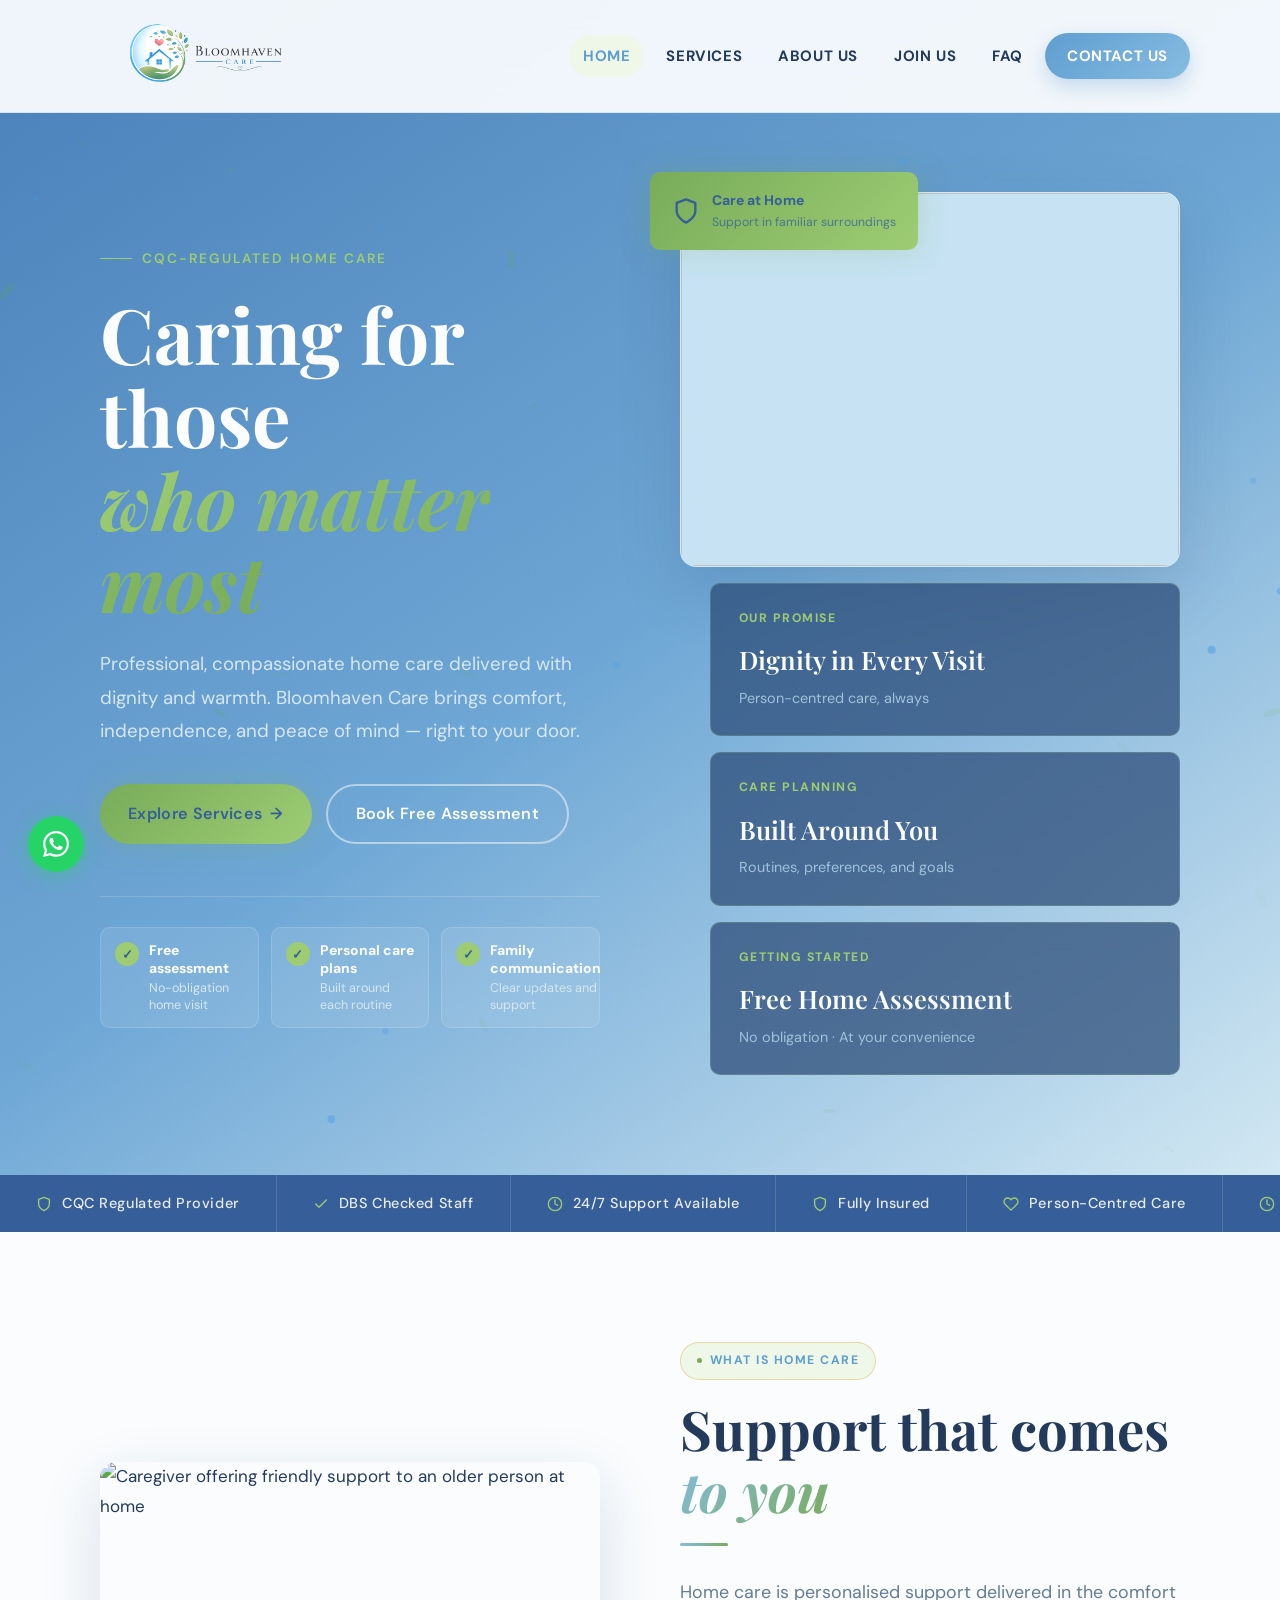
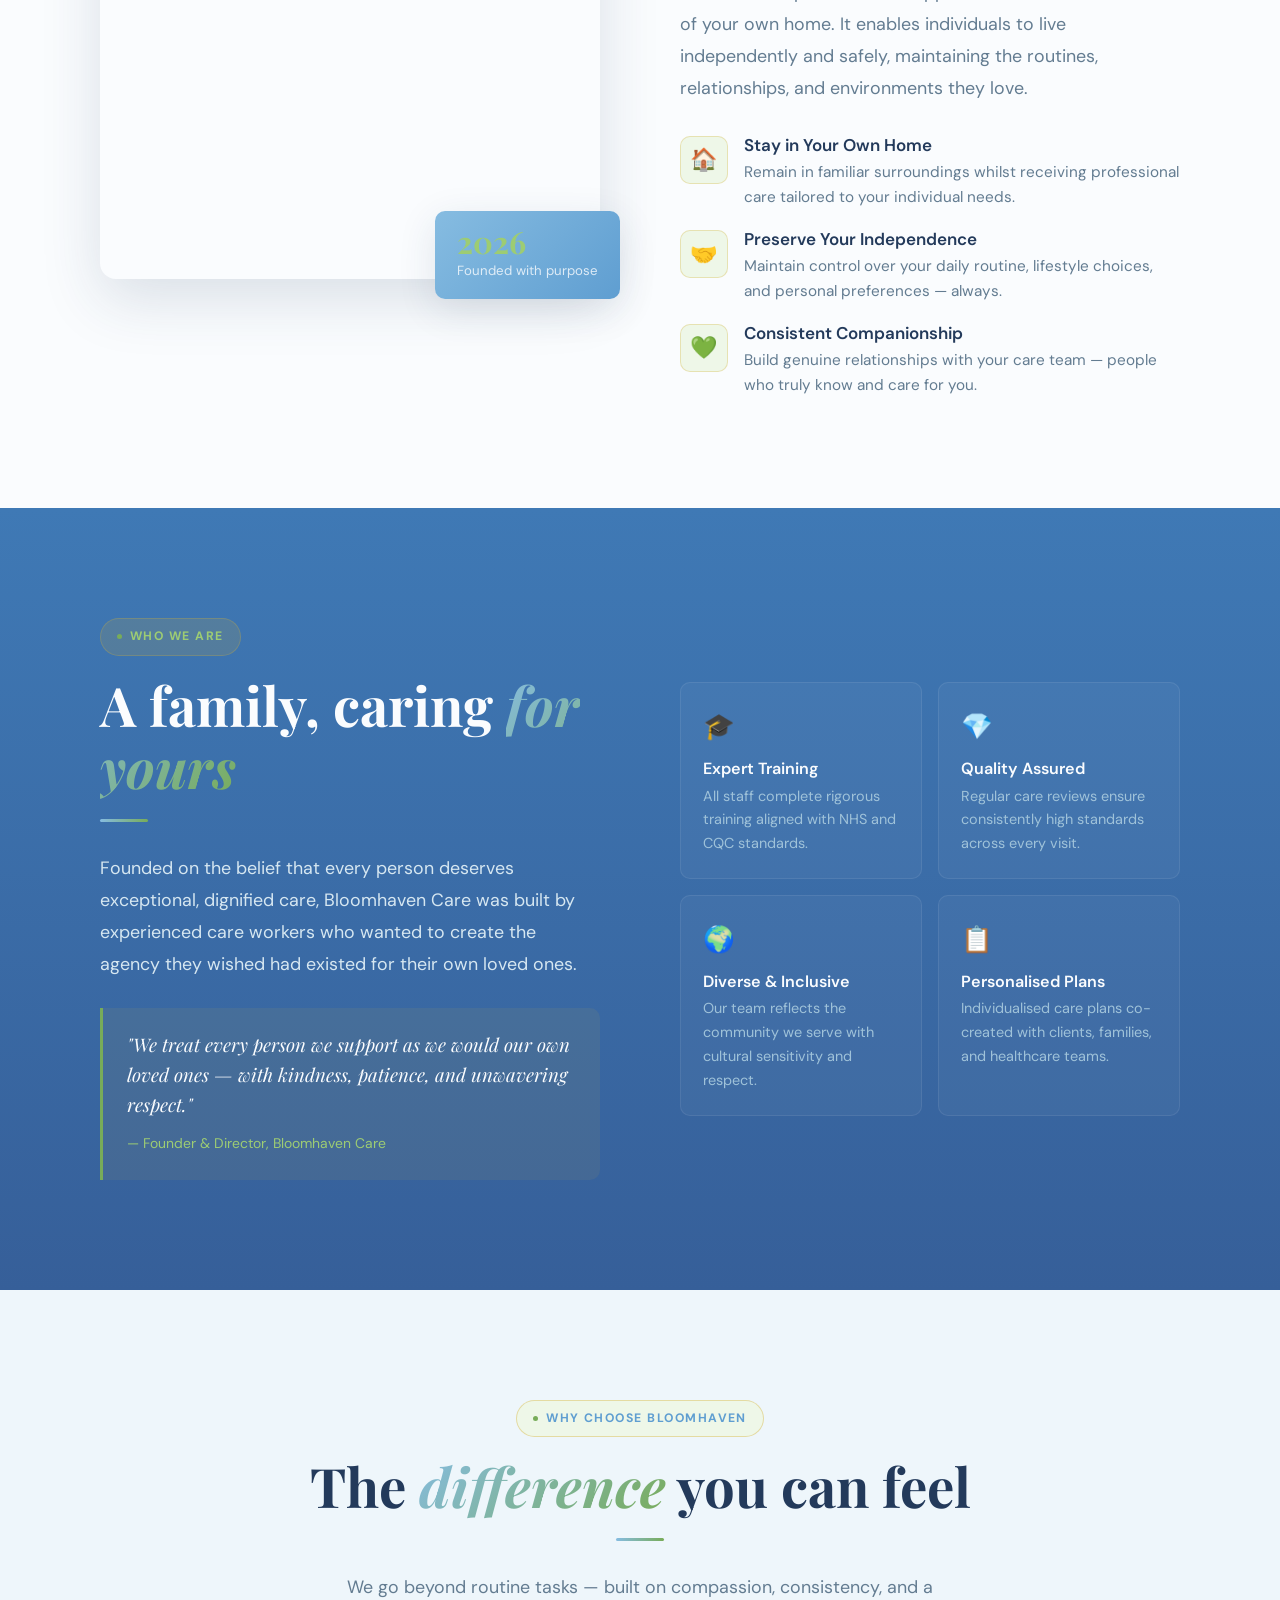
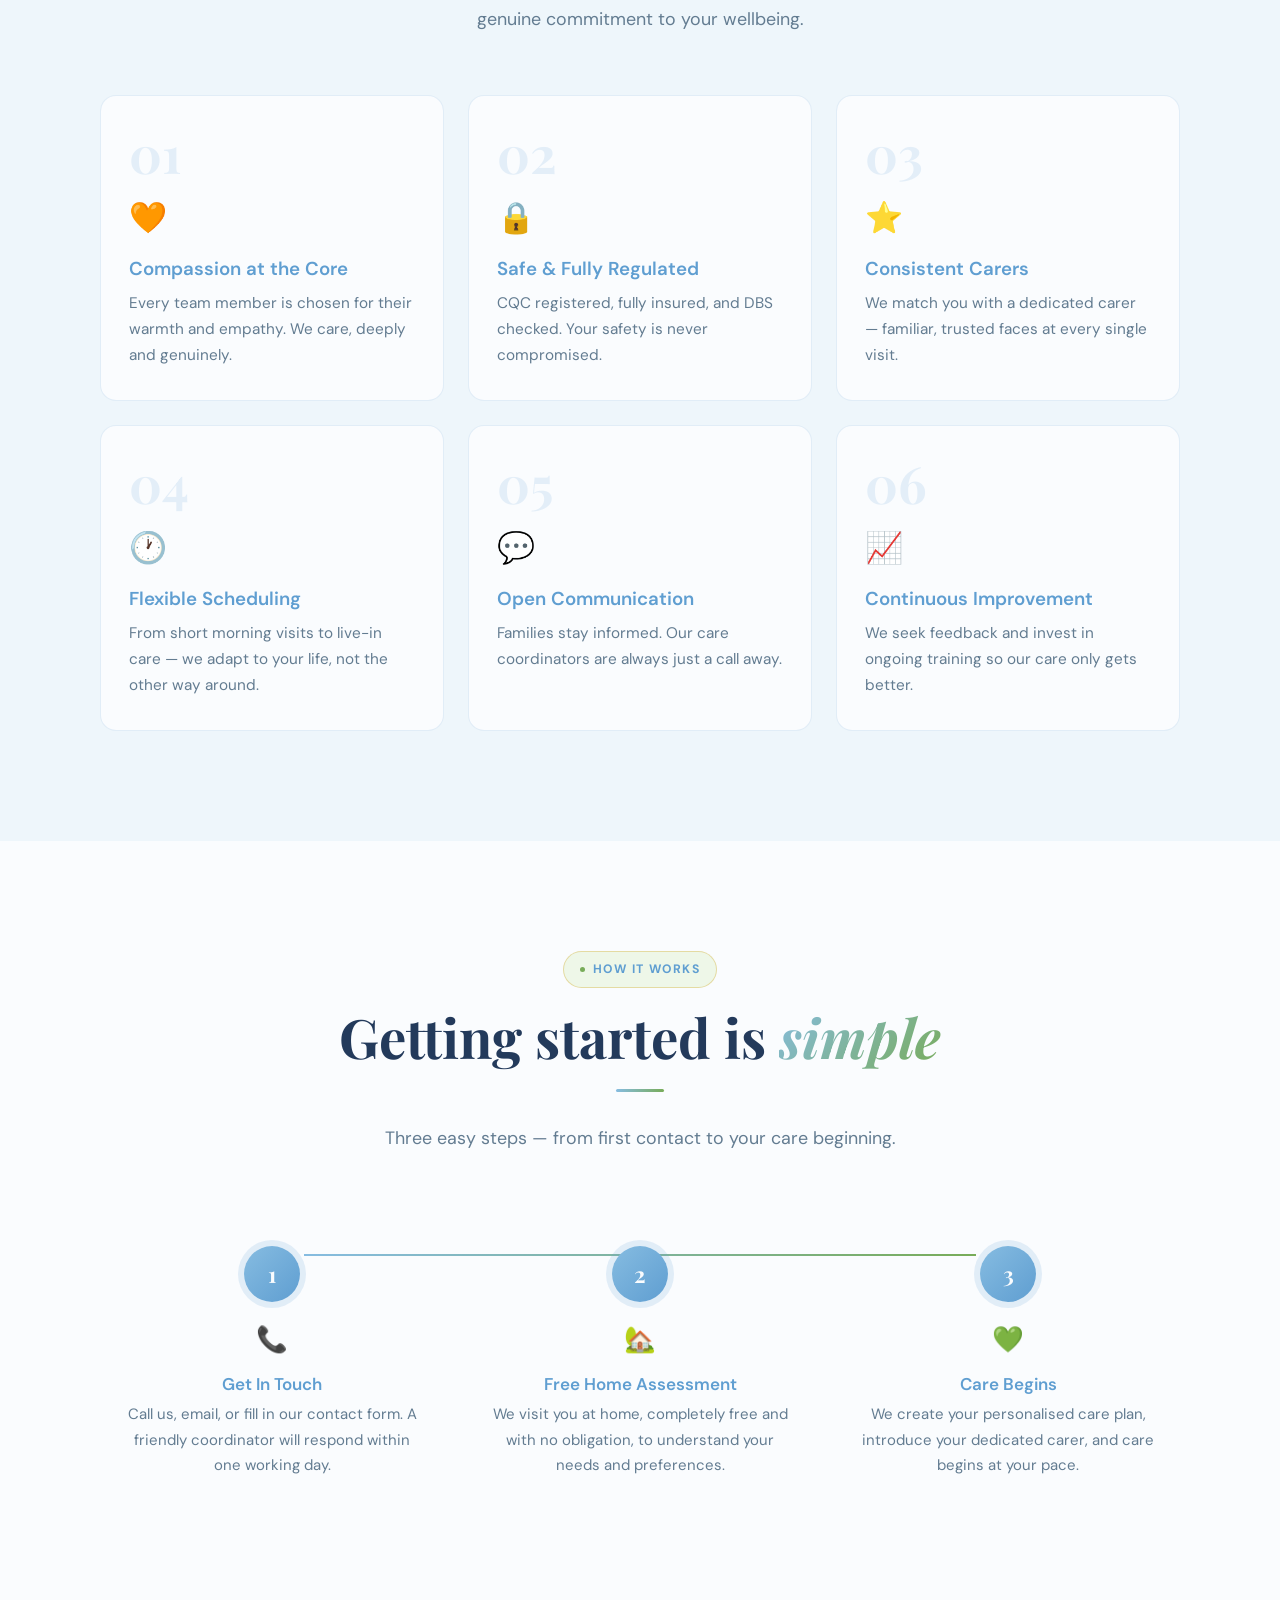
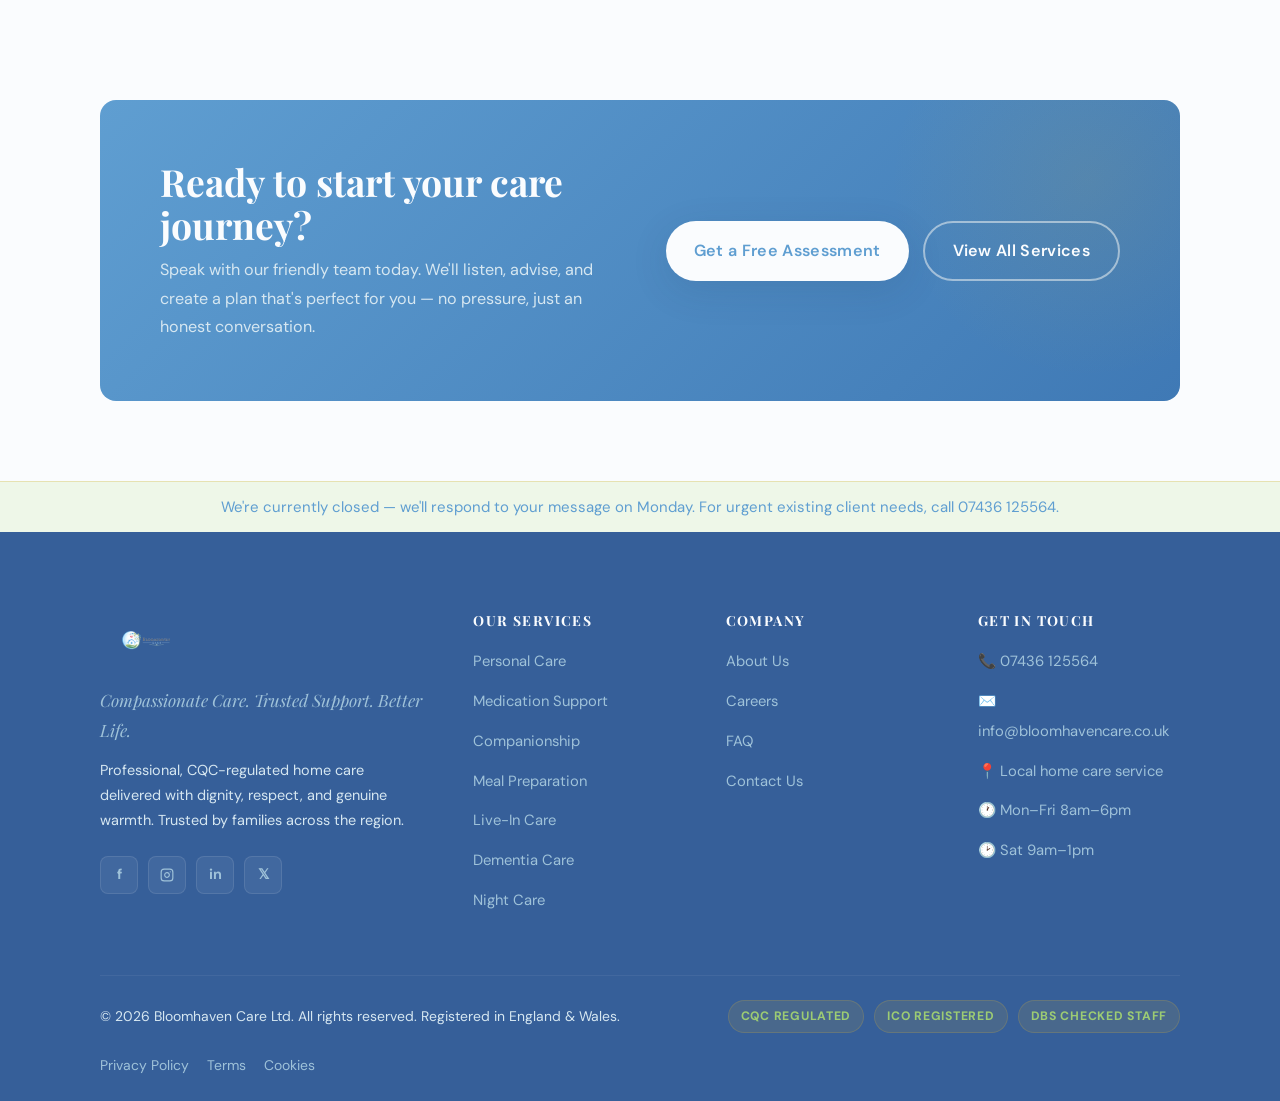
==== index.html @ 18dc8eac "update5" ====
<!DOCTYPE html>
<html lang="en">
<head>
  <meta charset="UTF-8">
  <meta name="viewport" content="width=device-width, initial-scale=1.0">
  <title>Bloomhaven Care | Compassionate Home Care Services</title>
  <meta name="description" content="Bloomhaven Care — CQC-regulated, compassionate home care delivered with dignity and warmth. Personal care, dementia care, live-in care & more. Free home assessment. Call 07436 125564.">
  <link rel="canonical" href="https://www.bloomhavencare.co.uk/">
  <meta property="og:type" content="website">
  <meta property="og:url" content="https://www.bloomhavencare.co.uk/">
  <meta property="og:title" content="Bloomhaven Care | Compassionate Home Care">
  <meta property="og:description" content="Professional, CQC-regulated home care delivered with dignity and genuine warmth. Free home assessment.">
  <meta property="og:image" content="https://www.bloomhavencare.co.uk/logo_1024.png">
  <meta name="twitter:card" content="summary_large_image">
  <meta name="twitter:title" content="Bloomhaven Care | Compassionate Home Care">
  <meta name="twitter:description" content="CQC-regulated home care. Personal care, dementia care, live-in care & more.">
  <link rel="icon" type="image/png" href="logo_512.png">
  <link rel="apple-touch-icon" href="logo_512.png">
  <link rel="preconnect" href="https://fonts.googleapis.com">
  <link rel="preconnect" href="https://fonts.gstatic.com" crossorigin>
  <link href="https://fonts.googleapis.com/css2?family=Playfair+Display:ital,wght@0,400;0,600;0,700;1,400;1,600&family=DM+Sans:opsz,wght@9..40,300;9..40,400;9..40,500;9..40,600&display=swap" rel="stylesheet">
  <link rel="stylesheet" href="styles.css">
  <script type="application/ld+json">
  {
    "@context": "https://schema.org",
    "@type": "LocalBusiness",
    "name": "Bloomhaven Care Ltd",
    "description": "CQC-regulated home care agency providing personal care, dementia care, live-in care, and companionship services.",
    "url": "https://www.bloomhavencare.co.uk",
    "logo": "https://www.bloomhavencare.co.uk/logo_transparent.png",
    "telephone": "+447436125564",
    "email": "info@bloomhavencare.co.uk",
    "address": {
      "@type": "PostalAddress",
      "addressCountry": "GB"
    },
    "openingHoursSpecification": [
      { "@type": "OpeningHoursSpecification", "dayOfWeek": ["Monday","Tuesday","Wednesday","Thursday","Friday"], "opens": "08:00", "closes": "18:00" },
      { "@type": "OpeningHoursSpecification", "dayOfWeek": "Saturday", "opens": "09:00", "closes": "13:00" }
    ]
  }
  </script>
</head>
<body class="home-page">
<a href="#main" class="skip-link">Skip to main content</a>
<div id="header-placeholder"></div>

<!-- ══════════════════════════════════════
     HERO
     ══════════════════════════════════════ -->
<section class="hero" id="main" aria-label="Welcome to Bloomhaven Care">
  <canvas id="particleCanvas" aria-hidden="true"></canvas>
  <div class="hero-orbs" aria-hidden="true">
    <div class="hero-orb hero-orb-1"></div>
    <div class="hero-orb hero-orb-2"></div>
    <div class="hero-orb hero-orb-3"></div>
  </div>
  <div class="container">
    <div class="hero-content">

      <div class="hero-text">
        <p class="hero-eyebrow">CQC-Regulated Home Care</p>
        <h1>Caring for those<br><em>who matter most</em></h1>
        <p class="hero-sub">Professional, compassionate home care delivered with dignity and warmth. Bloomhaven Care brings comfort, independence, and peace of mind — right to your door.</p>
        <div class="hero-actions">
          <a href="services.html" class="btn btn-gold btn-arrow">
            Explore Services <span class="arrow" aria-hidden="true">→</span>
          </a>
          <a href="contact.html" class="btn btn-outline-white">Book Free Assessment</a>
        </div>
        <div class="hero-assurances" aria-label="Care promises">
          <div class="assurance">
            <span class="assurance-icon" aria-hidden="true">✓</span>
            <div>
              <strong>Free assessment</strong>
              <span>No-obligation home visit</span>
            </div>
          </div>
          <div class="assurance">
            <span class="assurance-icon" aria-hidden="true">✓</span>
            <div>
              <strong>Personal care plans</strong>
              <span>Built around each routine</span>
            </div>
          </div>
          <div class="assurance">
            <span class="assurance-icon" aria-hidden="true">✓</span>
            <div>
              <strong>Family communication</strong>
              <span>Clear updates and support</span>
            </div>
          </div>
        </div>
      </div>

      <div class="hero-visual" aria-hidden="true">
        <div class="hero-photo-card">
          <img src="https://images.unsplash.com/photo-1773227060446-93239a553f1f?w=1200&auto=format&fit=crop&q=70" alt="">
        </div>
        <div class="hero-badge-float">
          <svg viewBox="0 0 24 24" fill="none" stroke="currentColor" stroke-width="2" stroke-linecap="round" stroke-linejoin="round"><path d="M12 22s8-4 8-10V5l-8-3-8 3v7c0 6 8 10 8 10z"/></svg>
          <div>
            <div class="badge-text">Care at Home</div>
            <div class="badge-sub">Support in familiar surroundings</div>
          </div>
        </div>
        <div class="hero-card">
          <div class="hero-card-label">Our Promise</div>
          <div class="hero-card-value">Dignity in Every Visit</div>
          <div class="hero-card-sub">Person-centred care, always</div>
        </div>
        <div class="hero-card">
          <div class="hero-card-label">Care Planning</div>
          <div class="hero-card-value">Built Around You</div>
          <div class="hero-card-sub">Routines, preferences, and goals</div>
        </div>
        <div class="hero-card">
          <div class="hero-card-label">Getting Started</div>
          <div class="hero-card-value">Free Home Assessment</div>
          <div class="hero-card-sub">No obligation · At your convenience</div>
        </div>
      </div>

    </div>
  </div>
</section>

<!-- ══════════════════════════════════════
     TRUST BAR
     ══════════════════════════════════════ -->
<div class="trust-bar" aria-label="Trust credentials">
  <div class="trust-scroll-wrap" aria-hidden="true">
    <div class="trust-inner">
      <div class="trust-item"><svg xmlns="http://www.w3.org/2000/svg" viewBox="0 0 24 24" fill="none" stroke="currentColor" stroke-width="2" stroke-linecap="round" stroke-linejoin="round"><path d="M12 22s8-4 8-10V5l-8-3-8 3v7c0 6 8 10 8 10z"/></svg> CQC Regulated Provider</div>
      <div class="trust-item"><svg xmlns="http://www.w3.org/2000/svg" viewBox="0 0 24 24" fill="none" stroke="currentColor" stroke-width="2" stroke-linecap="round" stroke-linejoin="round"><polyline points="20 6 9 17 4 12"/></svg> DBS Checked Staff</div>
      <div class="trust-item"><svg xmlns="http://www.w3.org/2000/svg" viewBox="0 0 24 24" fill="none" stroke="currentColor" stroke-width="2" stroke-linecap="round" stroke-linejoin="round"><circle cx="12" cy="12" r="10"/><polyline points="12 6 12 12 16 14"/></svg> 24/7 Support Available</div>
      <div class="trust-item"><svg xmlns="http://www.w3.org/2000/svg" viewBox="0 0 24 24" fill="none" stroke="currentColor" stroke-width="2" stroke-linecap="round" stroke-linejoin="round"><path d="M12 22s8-4 8-10V5l-8-3-8 3v7c0 6 8 10 8 10z"/></svg> Fully Insured</div>
      <div class="trust-item"><svg xmlns="http://www.w3.org/2000/svg" viewBox="0 0 24 24" fill="none" stroke="currentColor" stroke-width="2" stroke-linecap="round" stroke-linejoin="round"><path d="M20.84 4.61a5.5 5.5 0 0 0-7.78 0L12 5.67l-1.06-1.06a5.5 5.5 0 0 0-7.78 7.78l1.06 1.06L12 21.23l7.78-7.78 1.06-1.06a5.5 5.5 0 0 0 0-7.78z"/></svg> Person-Centred Care</div>
      <div class="trust-item"><svg xmlns="http://www.w3.org/2000/svg" viewBox="0 0 24 24" fill="none" stroke="currentColor" stroke-width="2" stroke-linecap="round" stroke-linejoin="round"><circle cx="12" cy="12" r="10"/><polyline points="12 6 12 12 16 14"/></svg> Free Home Assessment</div>
    </div>
    <!-- Duplicate for seamless scroll -->
    <div class="trust-inner" aria-hidden="true">
      <div class="trust-item"><svg xmlns="http://www.w3.org/2000/svg" viewBox="0 0 24 24" fill="none" stroke="currentColor" stroke-width="2" stroke-linecap="round" stroke-linejoin="round"><path d="M12 22s8-4 8-10V5l-8-3-8 3v7c0 6 8 10 8 10z"/></svg> CQC Regulated Provider</div>
      <div class="trust-item"><svg xmlns="http://www.w3.org/2000/svg" viewBox="0 0 24 24" fill="none" stroke="currentColor" stroke-width="2" stroke-linecap="round" stroke-linejoin="round"><polyline points="20 6 9 17 4 12"/></svg> DBS Checked Staff</div>
      <div class="trust-item"><svg xmlns="http://www.w3.org/2000/svg" viewBox="0 0 24 24" fill="none" stroke="currentColor" stroke-width="2" stroke-linecap="round" stroke-linejoin="round"><circle cx="12" cy="12" r="10"/><polyline points="12 6 12 12 16 14"/></svg> 24/7 Support Available</div>
      <div class="trust-item"><svg xmlns="http://www.w3.org/2000/svg" viewBox="0 0 24 24" fill="none" stroke="currentColor" stroke-width="2" stroke-linecap="round" stroke-linejoin="round"><path d="M12 22s8-4 8-10V5l-8-3-8 3v7c0 6 8 10 8 10z"/></svg> Fully Insured</div>
      <div class="trust-item"><svg xmlns="http://www.w3.org/2000/svg" viewBox="0 0 24 24" fill="none" stroke="currentColor" stroke-width="2" stroke-linecap="round" stroke-linejoin="round"><path d="M20.84 4.61a5.5 5.5 0 0 0-7.78 0L12 5.67l-1.06-1.06a5.5 5.5 0 0 0-7.78 7.78l1.06 1.06L12 21.23l7.78-7.78 1.06-1.06a5.5 5.5 0 0 0 0-7.78z"/></svg> Person-Centred Care</div>
      <div class="trust-item"><svg xmlns="http://www.w3.org/2000/svg" viewBox="0 0 24 24" fill="none" stroke="currentColor" stroke-width="2" stroke-linecap="round" stroke-linejoin="round"><circle cx="12" cy="12" r="10"/><polyline points="12 6 12 12 16 14"/></svg> Free Home Assessment</div>
    </div>
  </div>
</div>

<!-- ══════════════════════════════════════
     WHAT IS HOME CARE
     ══════════════════════════════════════ -->
<section class="section">
  <div class="container">
    <div class="what-grid">
      <div class="what-art care-photo-card reveal">
        <img src="https://images.unsplash.com/photo-1707286380312-ad352aa56cde?w=1200&auto=format&fit=crop&q=70" alt="Caregiver offering friendly support to an older person at home" loading="lazy">
        <svg viewBox="0 0 500 420" xmlns="http://www.w3.org/2000/svg" role="img" aria-label="Illustration of compassionate home care">
          <defs>
            <linearGradient id="artGrad1" x1="0" y1="0" x2="1" y2="1">
              <stop offset="0%" stop-color="#F4F9FF"/>
              <stop offset="100%" stop-color="#E8F2FB"/>
            </linearGradient>
            <linearGradient id="artGrad2" x1="0" y1="0" x2="1" y2="1">
              <stop offset="0%" stop-color="#2C82CC"/>
              <stop offset="100%" stop-color="#4A9EE5"/>
            </linearGradient>
          </defs>
          <rect width="500" height="420" rx="24" fill="url(#artGrad1)"/>
          <!-- House -->
          <path d="M100 250 L250 120 L400 250 Z" fill="#2C82CC" opacity=".9"/>
          <rect x="130" y="250" width="240" height="140" rx="4" fill="#4A9EE5" opacity=".85"/>
          <!-- Door -->
          <rect x="215" y="310" width="70" height="80" rx="6" fill="#1E3060"/>
          <circle cx="275" cy="352" r="4" fill="#5EA832"/>
          <!-- Windows -->
          <rect x="148" y="275" width="55" height="45" rx="6" fill="#F4F9FF" opacity=".8"/>
          <rect x="297" y="275" width="55" height="45" rx="6" fill="#F4F9FF" opacity=".8"/>
          <line x1="175" y1="275" x2="175" y2="320" stroke="#6BBCF5" stroke-width="1.5" opacity=".5"/>
          <line x1="148" y1="297" x2="203" y2="297" stroke="#6BBCF5" stroke-width="1.5" opacity=".5"/>
          <line x1="324" y1="275" x2="324" y2="320" stroke="#6BBCF5" stroke-width="1.5" opacity=".5"/>
          <line x1="297" y1="297" x2="352" y2="297" stroke="#6BBCF5" stroke-width="1.5" opacity=".5"/>
          <!-- Heart -->
          <path d="M250 200 C250 200 220 180 220 160 C220 148 232 140 250 155 C268 140 280 148 280 160 C280 180 250 200 250 200Z" fill="#E8698A" opacity=".9"/>
          <!-- Leaves -->
          <ellipse cx="90" cy="330" rx="28" ry="50" fill="#6EAD3A" opacity=".6" transform="rotate(-20,90,330)"/>
          <ellipse cx="410" cy="340" rx="24" ry="44" fill="#6EAD3A" opacity=".6" transform="rotate(20,410,340)"/>
          <ellipse cx="70" cy="360" rx="20" ry="36" fill="#5EA832" opacity=".5" transform="rotate(-35,70,360)"/>
          <!-- Blue dots -->
          <circle cx="430" cy="160" r="6" fill="#6BBCF5" opacity=".7"/>
          <circle cx="60" cy="190" r="4" fill="#6BBCF5" opacity=".5"/>
          <circle cx="440" cy="280" r="3" fill="#5EA832" opacity=".6"/>
        </svg>
        <div class="what-art-badge">
          <div class="num">2026</div>
          <div class="lbl">Founded with purpose</div>
        </div>
      </div>

      <div class="reveal">
        <div class="badge">What Is Home Care</div>
        <h2 class="section-title">Support that comes <em>to you</em></h2>
        <div class="divider"></div>
        <p class="section-sub">Home care is personalised support delivered in the comfort of your own home. It enables individuals to live independently and safely, maintaining the routines, relationships, and environments they love.</p>
        <div class="what-points">
          <div class="what-point">
            <div class="what-pt-icon" aria-hidden="true">🏠</div>
            <div class="what-pt-text">
              <h4>Stay in Your Own Home</h4>
              <p>Remain in familiar surroundings whilst receiving professional care tailored to your individual needs.</p>
            </div>
          </div>
          <div class="what-point">
            <div class="what-pt-icon" aria-hidden="true">🤝</div>
            <div class="what-pt-text">
              <h4>Preserve Your Independence</h4>
              <p>Maintain control over your daily routine, lifestyle choices, and personal preferences — always.</p>
            </div>
          </div>
          <div class="what-point">
            <div class="what-pt-icon" aria-hidden="true">💚</div>
            <div class="what-pt-text">
              <h4>Consistent Companionship</h4>
              <p>Build genuine relationships with your care team — people who truly know and care for you.</p>
            </div>
          </div>
        </div>
      </div>
    </div>
  </div>
</section>

<!-- ══════════════════════════════════════
     WHO WE ARE
     ══════════════════════════════════════ -->
<section class="section section-dark">
  <div class="container">
    <div class="who-inner">
      <div class="who-text reveal">
        <div class="badge">Who We Are</div>
        <h2 class="section-title">A family, caring <em>for yours</em></h2>
        <div class="divider"></div>
        <p class="section-sub">Founded on the belief that every person deserves exceptional, dignified care, Bloomhaven Care was built by experienced care workers who wanted to create the agency they wished had existed for their own loved ones.</p>
        <div class="who-quote">
          <p>"We treat every person we support as we would our own loved ones — with kindness, patience, and unwavering respect."</p>
          <cite>— Founder & Director, Bloomhaven Care</cite>
        </div>
      </div>
      <div class="who-cards reveal">
        <div class="who-card">
          <div class="who-card-icon" aria-hidden="true">🎓</div>
          <h4>Expert Training</h4>
          <p>All staff complete rigorous training aligned with NHS and CQC standards.</p>
        </div>
        <div class="who-card">
          <div class="who-card-icon" aria-hidden="true">💎</div>
          <h4>Quality Assured</h4>
          <p>Regular care reviews ensure consistently high standards across every visit.</p>
        </div>
        <div class="who-card">
          <div class="who-card-icon" aria-hidden="true">🌍</div>
          <h4>Diverse & Inclusive</h4>
          <p>Our team reflects the community we serve with cultural sensitivity and respect.</p>
        </div>
        <div class="who-card">
          <div class="who-card-icon" aria-hidden="true">📋</div>
          <h4>Personalised Plans</h4>
          <p>Individualised care plans co-created with clients, families, and healthcare teams.</p>
        </div>
      </div>
    </div>
  </div>
</section>

<!-- ══════════════════════════════════════
     WHY CHOOSE BLOOMHAVEN
     ══════════════════════════════════════ -->
<section class="section section-alt">
  <div class="container">
    <div style="text-align:center;" class="reveal">
      <div class="badge">Why Choose Bloomhaven</div>
      <h2 class="section-title">The <em>difference</em> you can feel</h2>
      <div class="divider center"></div>
      <p class="section-sub" style="margin:0 auto;">We go beyond routine tasks — built on compassion, consistency, and a genuine commitment to your wellbeing.</p>
    </div>
    <div class="why-grid">
      <div class="why-card reveal"><div class="why-num" aria-hidden="true">01</div><div class="why-icon" aria-hidden="true">🧡</div><h3>Compassion at the Core</h3><p>Every team member is chosen for their warmth and empathy. We care, deeply and genuinely.</p></div>
      <div class="why-card reveal"><div class="why-num" aria-hidden="true">02</div><div class="why-icon" aria-hidden="true">🔒</div><h3>Safe & Fully Regulated</h3><p>CQC registered, fully insured, and DBS checked. Your safety is never compromised.</p></div>
      <div class="why-card reveal"><div class="why-num" aria-hidden="true">03</div><div class="why-icon" aria-hidden="true">⭐</div><h3>Consistent Carers</h3><p>We match you with a dedicated carer — familiar, trusted faces at every single visit.</p></div>
      <div class="why-card reveal"><div class="why-num" aria-hidden="true">04</div><div class="why-icon" aria-hidden="true">🕐</div><h3>Flexible Scheduling</h3><p>From short morning visits to live-in care — we adapt to your life, not the other way around.</p></div>
      <div class="why-card reveal"><div class="why-num" aria-hidden="true">05</div><div class="why-icon" aria-hidden="true">💬</div><h3>Open Communication</h3><p>Families stay informed. Our care coordinators are always just a call away.</p></div>
      <div class="why-card reveal"><div class="why-num" aria-hidden="true">06</div><div class="why-icon" aria-hidden="true">📈</div><h3>Continuous Improvement</h3><p>We seek feedback and invest in ongoing training so our care only gets better.</p></div>
    </div>
  </div>
</section>

<!-- ══════════════════════════════════════
     HOW IT WORKS
     ══════════════════════════════════════ -->
<section class="section">
  <div class="container">
    <div style="text-align:center;" class="reveal">
      <div class="badge">How It Works</div>
      <h2 class="section-title">Getting started is <em>simple</em></h2>
      <div class="divider center"></div>
      <p class="section-sub" style="margin:0 auto;">Three easy steps — from first contact to your care beginning.</p>
    </div>
    <div class="steps-grid" style="margin-top:60px;">
      <div class="step-card reveal">
        <div class="step-num">1</div>
        <div class="step-icon" aria-hidden="true">📞</div>
        <h3>Get In Touch</h3>
        <p>Call us, email, or fill in our contact form. A friendly coordinator will respond within one working day.</p>
      </div>
      <div class="step-card reveal">
        <div class="step-num">2</div>
        <div class="step-icon" aria-hidden="true">🏡</div>
        <h3>Free Home Assessment</h3>
        <p>We visit you at home, completely free and with no obligation, to understand your needs and preferences.</p>
      </div>
      <div class="step-card reveal">
        <div class="step-num">3</div>
        <div class="step-icon" aria-hidden="true">💚</div>
        <h3>Care Begins</h3>
        <p>We create your personalised care plan, introduce your dedicated carer, and care begins at your pace.</p>
      </div>
    </div>
  </div>
</section>

<!-- ══════════════════════════════════════
     CTA BANNER
     ══════════════════════════════════════ -->
<div class="container">
  <div class="cta-box reveal">
    <div class="cta-text">
      <h2>Ready to start your care journey?</h2>
      <p>Speak with our friendly team today. We'll listen, advise, and create a plan that's perfect for you — no pressure, just an honest conversation.</p>
    </div>
    <div class="cta-actions">
      <a href="contact.html" class="btn btn-white">Get a Free Assessment</a>
      <a href="services.html" class="btn btn-outline-white">View All Services</a>
    </div>
  </div>
</div>

<!-- Opening hours notice (shown by JS if closed) -->
<div id="hoursNotice" style="display:none;background:var(--gold-pale);color:var(--forest);text-align:center;padding:12px 20px;font-size:.88rem;border-top:1px solid rgba(212,175,55,0.3);"></div>

<div id="footer-placeholder"></div>

<script>const CURRENT_PAGE = 'home';</script>
<script src="nav.js" defer></script>
<script src="main.js" defer></script>
<script defer>
  document.addEventListener('DOMContentLoaded', () => {
    initParticles('particleCanvas');
    initCounters();
  });
</script>
</body>
</html>
---- styles.css ----
/*
╔══════════════════════════════════════════════════════════════════╗
║           BLOOMHAVEN CARE — Warm Futurism Design System          ║
╠══════════════════════════════════════════════════════════════════╣
║  [TOKENS]      — CSS custom properties                           ║
║  [RESET]       — Browser resets                                  ║
║  [BASE]        — Body, scrollbar, global                         ║
║  [TYPOGRAPHY]  — Fonts, headings, badges, dividers               ║
║  [BUTTONS]     — All button variants                             ║
║  [HEADER]      — Logo-centric hero header & collapse             ║
║  [MOBILE-MENU] — Full-screen overlay menu                        ║
║  [HERO]        — Hero section & particles                        ║
║  [TRUST]       — Trust bar                                       ║
║  [SECTIONS]    — General section layouts                         ║
║  [CARDS]       — Glassmorphism & feature cards                   ║
║  [SERVICES]    — Service grid, filter, modal                     ║
║  [ABOUT]       — Timeline, values                                ║
║  [TEAM]        — Team cards                                      ║
║  [RECRUIT]     — Skills, apply form                              ║
║  [FAQ]         — Search + accordion                              ║
║  [GALLERY]     — SVG illustration gallery                        ║
║  [CONTACT]     — Contact layout & form                           ║
║  [CTA]         — CTA banners                                     ║
║  [FOOTER]      — Footer                                          ║
║  [UTILITIES]   — Helpers, scroll progress, floating btns         ║
║  [ANIMATIONS]  — Keyframes & scroll reveals                      ║
║  [RESPONSIVE]  — Mobile & tablet                                 ║
╚══════════════════════════════════════════════════════════════════╝
*/

/* ════════════════════════════════════════════════════════
   [TOKENS] — Design Tokens
   ════════════════════════════════════════════════════════ */
:root {
  /* ── PALETTE — matched to Bloomhaven Care logo ── */

  /* Soft Bloomhaven blue — calm, clean and care-led */
  --forest:        #5F9ED1;
  --forest-deep:   #3F79B5;
  --forest-mid:    #86BCE1;
  --forest-light:  #C6E2F3;

  /* Page backgrounds — warm white with a quiet blue tint */
  --cream:         #FAFCFE;
  --cream-dark:    #EEF6FB;

  /* Sage CTA / accent buttons */
  --gold:          #78AC59;
  --gold-light:    #9DCC73;
  --gold-pale:     #EEF7E8;

  /* Soft navy for strong sections */
  --canopy:        #365F99;
  --canopy-mid:    #4D78AF;

  /* Rose — heart accent */
  --rose:          #E8698A;
  --rose-light:    #FDEEF3;

  /* Text */
  --ink:           #233A5B;
  --ink-mid:       #3F5D7F;
  --moss:          #637C91;
  --mist:          #9FC2D9;
  --fog:           #D6E7F1;

  /* Glass */
  --glass-bg:      rgba(250,252,254,0.88);
  --glass-border:  rgba(95,158,209,0.22);
  --glass-dark-bg: rgba(42,74,118,0.72);
  --glass-dark-border: rgba(164,206,123,0.22);

  /* Shadows */
  --shadow-sm:     0 2px 14px rgba(35,58,91,0.08);
  --shadow-md:     0 10px 38px rgba(35,58,91,0.12);
  --shadow-lg:     0 22px 64px rgba(35,58,91,0.16);
  --shadow-gold:   0 0 30px rgba(123,175,92,0.26);

  /* Layout */
  --nav-h:         112px;
  --nav-h-collapsed: 78px;
  --radius:        16px;
  --radius-sm:     10px;
  --radius-xs:     8px;
  --section-gap:   110px;
  --container:     1200px;

  /* Transitions */
  --ease:          cubic-bezier(0.25, 0.46, 0.45, 0.94);
  --ease-bounce:   cubic-bezier(0.34, 1.56, 0.64, 1);
}

/* ════════════════════════════════════════════════════════
   [RESET]
   ════════════════════════════════════════════════════════ */
*, *::before, *::after { box-sizing: border-box; margin: 0; padding: 0; }
img, svg { display: block; max-width: 100%; }
a { text-decoration: none; color: inherit; }
ul, ol { list-style: none; }
button { cursor: pointer; border: none; background: none; font: inherit; }
input, textarea, select { font: inherit; }

/* ════════════════════════════════════════════════════════
   [BASE]
   ════════════════════════════════════════════════════════ */
html { scroll-behavior: smooth; font-size: 17px; }

body {
  font-family: 'DM Sans', sans-serif;
  background: var(--cream);
  color: var(--ink);
  overflow-x: hidden;
  line-height: 1.75;
  -webkit-font-smoothing: antialiased;
}

::-webkit-scrollbar { width: 4px; }
::-webkit-scrollbar-track { background: var(--cream-dark); }
::-webkit-scrollbar-thumb { background: var(--forest-mid); border-radius: 4px; }

/* Skip to content link */
.skip-link {
  position: fixed; top: -100px; left: 20px; z-index: 9999;
  background: var(--forest); color: var(--cream);
  padding: 10px 20px; border-radius: var(--radius-xs);
  font-weight: 600; transition: top .2s;
}
.skip-link:focus { top: 20px; }

/* Scroll progress bar */
#scrollProgress {
  position: fixed; top: 0; left: 0; width: 0%; height: 3px;
  background: linear-gradient(90deg, var(--forest-mid), var(--gold));
  z-index: 9999; transition: width .1s linear; pointer-events: none;
}

/* ════════════════════════════════════════════════════════
   [TYPOGRAPHY]
   ════════════════════════════════════════════════════════ */
h1, h2, h3, h4 {
  font-family: 'Playfair Display', serif;
  line-height: 1.15;
  color: var(--ink);
}

.section-title {
  font-size: clamp(2rem, 5vw, 3.2rem);
  font-weight: 700;
  margin-bottom: 16px;
}

.section-title em {
  font-style: italic;
  background: linear-gradient(135deg, var(--forest-mid), var(--gold));
  -webkit-background-clip: text;
  -webkit-text-fill-color: transparent;
  background-clip: text;
}

.section-sub {
  font-size: 1.05rem;
  color: var(--moss);
  line-height: 1.8;
  max-width: 640px;
}

.badge {
  display: inline-flex;
  align-items: center;
  gap: 8px;
  background: var(--gold-pale);
  color: var(--forest);
  font-size: .72rem;
  font-weight: 700;
  letter-spacing: .12em;
  text-transform: uppercase;
  padding: 7px 16px;
  border-radius: 100px;
  margin-bottom: 18px;
  border: 1px solid rgba(212,175,55,0.4);
}
.badge::before {
  content: '';
  width: 5px; height: 5px;
  background: var(--gold);
  border-radius: 50%;
  flex-shrink: 0;
}

.divider {
  width: 48px; height: 3px;
  background: linear-gradient(90deg, var(--forest-mid), var(--gold));
  border-radius: 3px;
  margin: 20px 0 30px;
}
.divider.center { margin: 20px auto 30px; }

/* ════════════════════════════════════════════════════════
   [BUTTONS]
   ════════════════════════════════════════════════════════ */
.btn {
  display: inline-flex;
  align-items: center;
  gap: 8px;
  padding: 14px 28px;
  border-radius: 100px;
  font-size: .95rem;
  font-weight: 600;
  letter-spacing: .02em;
  transition: all .3s var(--ease);
  white-space: nowrap;
  position: relative;
  overflow: hidden;
}
.btn::after {
  content: '';
  position: absolute;
  inset: 0;
  background: rgba(255,255,255,0.15);
  transform: translateX(-110%) skewX(-15deg);
  transition: transform .5s var(--ease);
}
.btn:hover::after { transform: translateX(110%) skewX(-15deg); }

.btn-primary {
  background: linear-gradient(135deg, var(--forest-mid), var(--forest));
  color: var(--cream);
  box-shadow: 0 4px 20px rgba(63,121,181,0.28);
}
.btn-primary:hover {
  transform: translateY(-2px);
  box-shadow: 0 8px 30px rgba(63,121,181,0.36);
}

.btn-gold {
  background: linear-gradient(135deg, var(--gold), var(--gold-light));
  color: var(--canopy);
  box-shadow: var(--shadow-gold);
}
.btn-gold:hover {
  transform: translateY(-2px);
  box-shadow: 0 8px 30px rgba(212,175,55,0.5);
}

.btn-outline {
  background: transparent;
  color: var(--forest);
  border: 2px solid var(--forest-mid);
}
.btn-outline:hover {
  background: var(--forest);
  color: var(--cream);
  transform: translateY(-2px);
}

.btn-white {
  background: var(--cream);
  color: var(--forest);
  box-shadow: var(--shadow-md);
}
.btn-white:hover {
  background: var(--gold-pale);
  transform: translateY(-2px);
}

.btn-outline-white {
  background: transparent;
  color: var(--cream);
  border: 2px solid rgba(252,251,247,0.5);
}
.btn-outline-white:hover {
  background: rgba(252,251,247,0.15);
  border-color: var(--cream);
  transform: translateY(-2px);
}

.btn-arrow::after { content: none; }
.btn-arrow .arrow { transition: transform .3s; }
.btn-arrow:hover .arrow { transform: translateX(4px); }

/* ════════════════════════════════════════════════════════
   [LAYOUT]
   ════════════════════════════════════════════════════════ */
.container {
  max-width: var(--container);
  margin: 0 auto;
  padding: 0 clamp(20px, 5vw, 60px);
}

.section { padding: var(--section-gap) 0; }
.section-alt { background: var(--cream-dark); }
.section-dark {
  background: linear-gradient(180deg, var(--forest-deep) 0%, var(--canopy) 100%);
  color: var(--cream);
}
.section-dark h2, .section-dark h3, .section-dark h4 { color: var(--cream); }
.section-dark .section-sub { color: var(--fog); }
.section-dark .badge {
  background: rgba(212,175,55,0.15);
  color: var(--gold-light);
  border-color: rgba(212,175,55,0.25);
}

/* Reveal animation */
.reveal {
  opacity: 0;
  transform: translateY(30px);
  transition: opacity .7s var(--ease), transform .7s var(--ease);
}
.reveal.visible { opacity: 1; transform: translateY(0); }

/* ════════════════════════════════════════════════════════
   [HEADER] — Fixed logo, right aligned menu
   ════════════════════════════════════════════════════════ */
#siteHeader {
  position: fixed;
  top: 0; left: 0; right: 0;
  z-index: 1000;
  transition: all .4s var(--ease);
  padding: 0;
  overflow: visible;
  background: rgba(250,252,254,0.94);
  backdrop-filter: blur(18px);
  -webkit-backdrop-filter: blur(18px);
  border-bottom: 1px solid rgba(95,158,209,0.18);
}

.header-inner {
  display: flex;
  align-items: center;
  justify-content: space-between;
  gap: 28px;
  max-width: var(--container);
  margin: 0 auto;
  padding: 0 clamp(16px,4vw,50px);
  height: var(--nav-h);
  transition: height .4s var(--ease);
  overflow: visible;
}

/* Keep the header consistent while at the top */
#siteHeader.at-top { box-shadow: none; }

#siteHeader.scrolled {
  box-shadow: var(--shadow-md);
}
#siteHeader.scrolled .header-inner { height: var(--nav-h-collapsed); }

.nav-right {
  display: flex;
  align-items: center;
  justify-content: flex-end;
  gap: 8px;
  flex: 1;
  margin-left: auto;
}

.nav-right a {
  font-size: .88rem;
  font-weight: 700;
  color: var(--ink);
  padding: 8px 14px;
  border-radius: 100px;
  transition: all .25s;
  letter-spacing: .04em;
  text-transform: uppercase;
  position: relative;
}

.nav-right a:hover,
.nav-right a.active {
  background: var(--gold-pale);
  color: var(--forest);
}

.nav-cta {
  background: linear-gradient(135deg, var(--forest), var(--forest-mid)) !important;
  color: #fff !important;
  font-weight: 700 !important;
  padding: 10px 22px !important;
  box-shadow: 0 8px 20px rgba(63,121,181,0.24);
}
.nav-cta:hover {
  transform: translateY(-2px);
  box-shadow: 0 12px 28px rgba(63,121,181,0.32) !important;
}

/* Logo */
.nav-logo-wrap {
  position: relative;
  transform: none;
  z-index: 2;
  display: flex;
  align-items: center;
  justify-content: center;
  padding: 0;
  width: 220px;
  height: 86px;
  overflow: hidden;
  background: transparent;
  border-radius: var(--radius-xs);
  flex: 0 0 auto;
  transition: width .4s var(--ease), height .4s var(--ease);
}
.nav-logo-wrap img {
  height: 100%;
  width: 100%;
  max-width: none;
  object-fit: contain;
  transform: scale(1.72);
  transition: transform .4s var(--ease);
}
#siteHeader.scrolled .nav-logo-wrap { width: 178px; height: 62px; }
#siteHeader.scrolled .nav-logo-wrap img { height: 100%; }

/* Hamburger */
.hamburger {
  display: none;
  flex-direction: column;
  gap: 5px;
  width: 40px; height: 40px;
  align-items: center;
  justify-content: center;
  border-radius: 50%;
  transition: background .3s;
  flex-shrink: 0;
}
.hamburger:hover { background: var(--gold-pale); }
.hamburger span {
  display: block;
  width: 22px; height: 2px;
  background: var(--ink);
  border-radius: 2px;
  transition: all .3s var(--ease);
}
.hamburger.open span:nth-child(1) { transform: translateY(7px) rotate(45deg); }
.hamburger.open span:nth-child(2) { opacity: 0; transform: scaleX(0); }
.hamburger.open span:nth-child(3) { transform: translateY(-7px) rotate(-45deg); }

/* ════════════════════════════════════════════════════════
   [MOBILE-MENU] — Full-screen overlay
   ════════════════════════════════════════════════════════ */
#mobileMenu {
  position: fixed;
  inset: 0;
  background: linear-gradient(180deg, var(--canopy) 0%, var(--forest-deep) 100%);
  z-index: 999;
  display: flex;
  flex-direction: column;
  align-items: center;
  justify-content: flex-start;
  gap: 4px;
  overflow-y: auto;
  padding: 118px 20px 32px;
  opacity: 0;
  pointer-events: none;
  transition: opacity .35s var(--ease);
}
#mobileMenu.open { opacity: 1; pointer-events: all; }

.mobile-menu-logo {
  display: none;
}

#mobileMenu a {
  font-family: 'Playfair Display', serif;
  font-size: clamp(1.35rem, 5.4vw, 1.9rem);
  color: var(--cream);
  line-height: 1.1;
  padding: 9px 32px;
  border-radius: var(--radius-sm);
  transition: all .25s;
  letter-spacing: .02em;
  text-align: center;
}
#mobileMenu a:hover, #mobileMenu a.active {
  background: rgba(212,175,55,0.15);
  color: var(--gold-light);
}
#mobileMenu .mobile-cta {
  margin-top: 8px;
  background: linear-gradient(135deg, var(--gold), var(--gold-light));
  color: var(--canopy) !important;
  font-family: 'DM Sans', sans-serif !important;
  font-size: .95rem !important;
  font-weight: 700;
  padding: 12px 32px !important;
}

/* ════════════════════════════════════════════════════════
   [HERO] — Full-width hero with particles
   ════════════════════════════════════════════════════════ */
.hero {
  position: relative;
  min-height: 100svh;
  display: flex;
  align-items: center;
  overflow: hidden;
  background:
    linear-gradient(145deg, rgba(63,121,181,.95) 0%, rgba(95,158,209,.9) 52%, rgba(198,226,243,.72) 100%),
    linear-gradient(90deg, rgba(248,252,255,.12), rgba(120,172,89,.08));
  padding-top: var(--nav-h);
}

#particleCanvas {
  position: absolute;
  inset: 0;
  width: 100%; height: 100%;
  pointer-events: none;
}

.hero-orbs {
  display: none;
}
.hero-orb {
  position: absolute;
  border-radius: 50%;
  filter: blur(80px);
  opacity: .08;
}
.hero-orb-1 {
  width: 600px; height: 600px;
  background: var(--forest-mid);
  top: -100px; right: -100px;
  animation: driftOrb 20s ease-in-out infinite;
}
.hero-orb-2 {
  width: 400px; height: 400px;
  background: var(--gold);
  bottom: 0; left: 10%;
  animation: driftOrb 25s ease-in-out infinite reverse;
}
.hero-orb-3 {
  width: 300px; height: 300px;
  background: var(--forest-light);
  top: 40%; left: 30%;
  animation: driftOrb 18s ease-in-out infinite 5s;
}

.hero-content {
  position: relative;
  z-index: 2;
  width: 100%;
  padding: 80px 0 100px;
  display: grid;
  grid-template-columns: 1fr 1fr;
  gap: 80px;
  align-items: center;
}

.hero-text { color: var(--cream); }

.hero-eyebrow {
  display: inline-flex;
  align-items: center;
  gap: 10px;
  font-size: .8rem;
  font-weight: 600;
  letter-spacing: .15em;
  text-transform: uppercase;
  color: var(--gold-light);
  margin-bottom: 22px;
}
.hero-eyebrow::before {
  content: '';
  width: 32px; height: 1px;
  background: var(--gold-light);
}

.hero-text h1 {
  font-family: 'Playfair Display', serif;
  font-size: clamp(2.8rem, 6vw, 4.5rem);
  font-weight: 700;
  line-height: 1.08;
  color: var(--cream);
  margin-bottom: 24px;
}
.hero-text h1 em {
  font-style: italic;
  background: linear-gradient(135deg, var(--gold-light), var(--gold));
  -webkit-background-clip: text;
  -webkit-text-fill-color: transparent;
  background-clip: text;
}

.hero-sub {
  font-size: 1.1rem;
  color: var(--fog);
  line-height: 1.8;
  max-width: 500px;
  margin-bottom: 36px;
}

.hero-actions {
  display: flex;
  gap: 14px;
  flex-wrap: wrap;
  margin-bottom: 52px;
}

.hero-assurances {
  display: grid;
  grid-template-columns: repeat(3, minmax(0, 1fr));
  gap: 12px;
  padding-top: 30px;
  border-top: 1px solid rgba(252,251,247,0.16);
}
.assurance {
  display: flex;
  align-items: flex-start;
  gap: 10px;
  min-height: 86px;
  padding: 14px 14px 13px;
  background: rgba(255,255,255,0.09);
  border: 1px solid rgba(255,255,255,0.14);
  border-radius: var(--radius-sm);
  color: var(--cream);
}
.assurance-icon {
  width: 24px;
  height: 24px;
  border-radius: 50%;
  display: inline-flex;
  align-items: center;
  justify-content: center;
  background: var(--gold-light);
  color: var(--canopy);
  font-weight: 800;
  font-size: .78rem;
  flex: 0 0 auto;
}
.assurance strong {
  display: block;
  font-size: .82rem;
  font-weight: 800;
  line-height: 1.25;
}
.assurance span:not(.assurance-icon) {
  display: block;
  color: var(--fog);
  font-size: .74rem;
  line-height: 1.35;
  margin-top: 3px;
}

/* Hero right: visual cards */
.hero-visual {
  position: relative;
  display: flex;
  flex-direction: column;
  gap: 16px;
  align-items: flex-end;
}

.hero-photo-card {
  position: relative;
  width: min(520px, 100%);
  aspect-ratio: 4 / 3;
  border-radius: var(--radius);
  overflow: hidden;
  border: 1px solid rgba(255,255,255,0.24);
  box-shadow: var(--shadow-lg);
  background: var(--forest-light);
}
.hero-photo-card img {
  width: 100%;
  height: 100%;
  object-fit: cover;
  filter: saturate(1.04) contrast(1.02);
  transition: transform .7s var(--ease), filter .7s var(--ease);
}
.hero-photo-card:hover img { transform: scale(1.05); filter: saturate(1.08) contrast(1.04); }

.hero-card {
  background: var(--glass-dark-bg);
  backdrop-filter: blur(20px);
  border: 1px solid var(--glass-dark-border);
  border-radius: var(--radius-sm);
  padding: 24px 28px;
  color: var(--cream);
  width: min(470px, 100%);
  transition: transform .4s var(--ease), box-shadow .4s;
}
.hero-card:hover { transform: translateY(-6px); box-shadow: var(--shadow-gold); }

.hero-card-label {
  font-size: .72rem;
  font-weight: 700;
  letter-spacing: .12em;
  text-transform: uppercase;
  color: var(--gold-light);
  margin-bottom: 8px;
}
.hero-card-value {
  font-family: 'Playfair Display', serif;
  font-size: 1.5rem;
  font-weight: 600;
  margin-bottom: 4px;
}
.hero-card-sub { font-size: .85rem; color: var(--mist); }

.hero-badge-float {
  position: absolute;
  top: -20px; left: -30px;
  background: linear-gradient(135deg, var(--gold), var(--gold-light));
  color: var(--canopy);
  border-radius: var(--radius-sm);
  padding: 16px 22px;
  display: flex;
  align-items: center;
  gap: 12px;
  box-shadow: var(--shadow-gold);
  animation: floatBadge 4s ease-in-out infinite;
  z-index: 2;
}
.hero-badge-float svg { width: 28px; height: 28px; flex-shrink: 0; }
.hero-badge-float .badge-text { font-size: .82rem; font-weight: 700; }
.hero-badge-float .badge-sub { font-size: .72rem; opacity: .75; }

/* ════════════════════════════════════════════════════════
   [TRUST BAR]
   ════════════════════════════════════════════════════════ */
.trust-bar {
  background: var(--canopy);
  padding: 0;
  overflow: hidden;
}
.trust-scroll-wrap {
  display: flex;
  animation: marquee 30s linear infinite;
  gap: 0;
}
.trust-scroll-wrap:hover { animation-play-state: paused; }
.trust-inner {
  display: flex;
  gap: 0;
  flex-shrink: 0;
}
.trust-item {
  display: flex;
  align-items: center;
  gap: 10px;
  color: rgba(252,251,247,0.9);
  font-size: .85rem;
  font-weight: 500;
  letter-spacing: .04em;
  padding: 16px 36px;
  border-right: 1px solid rgba(252,251,247,0.15);
  white-space: nowrap;
}
.trust-item svg { color: var(--gold-light); width: 16px; height: 16px; flex-shrink: 0; }

/* ════════════════════════════════════════════════════════
   [WHAT IS HOME CARE] — Two-column with SVG art
   ════════════════════════════════════════════════════════ */
.what-grid {
  display: grid;
  grid-template-columns: 1fr 1fr;
  gap: 80px;
  align-items: center;
}
.what-art {
  position: relative;
}
.what-art svg {
  width: 100%;
  border-radius: var(--radius);
  filter: drop-shadow(0 20px 60px rgba(95,158,209,0.18));
}
.care-photo-card img {
  width: 100%;
  aspect-ratio: 6 / 5;
  object-fit: cover;
  border-radius: var(--radius);
  box-shadow: 0 20px 60px rgba(35,58,91,0.15);
  transition: transform .7s var(--ease), filter .7s var(--ease);
}
.care-photo-card svg { display: none; }
.care-photo-card:hover img {
  transform: scale(1.035);
  filter: saturate(1.05);
}
.what-art-badge {
  position: absolute;
  bottom: -20px; right: -20px;
  background: linear-gradient(135deg, var(--forest-mid), var(--forest));
  color: var(--cream);
  border-radius: var(--radius-sm);
  padding: 16px 22px;
  box-shadow: var(--shadow-md);
}
.what-art-badge .num {
  font-family: 'Playfair Display', serif;
  font-size: 1.8rem;
  font-weight: 700;
  color: var(--gold-light);
  line-height: 1;
}
.what-art-badge .lbl { font-size: .78rem; opacity: .8; margin-top: 2px; }

.what-points { display: flex; flex-direction: column; gap: 20px; margin-top: 32px; }
.what-point {
  display: flex;
  gap: 16px;
  align-items: flex-start;
}
.what-pt-icon {
  width: 48px; height: 48px;
  background: var(--gold-pale);
  border: 1px solid rgba(212,175,55,0.3);
  border-radius: var(--radius-sm);
  display: flex;
  align-items: center;
  justify-content: center;
  flex-shrink: 0;
  font-size: 1.3rem;
}
.what-pt-text h4 {
  font-size: 1rem;
  font-weight: 600;
  margin-bottom: 4px;
  font-family: 'DM Sans', sans-serif;
  color: var(--ink);
}
.what-pt-text p { font-size: .9rem; color: var(--moss); line-height: 1.65; }

/* ════════════════════════════════════════════════════════
   [WHO WE ARE] — Dark section
   ════════════════════════════════════════════════════════ */
.who-inner {
  display: grid;
  grid-template-columns: 1fr 1fr;
  gap: 80px;
  align-items: start;
}
.who-quote {
  margin-top: 28px;
  padding: 22px 24px;
  border-left: 3px solid var(--gold);
  background: rgba(212,175,55,0.08);
  border-radius: 0 var(--radius-sm) var(--radius-sm) 0;
}
.who-quote p { font-family: 'Playfair Display', serif; font-style: italic; font-size: 1.1rem; color: var(--cream); line-height: 1.6; margin-bottom: 8px; }
.who-quote cite { font-size: .82rem; color: var(--gold-light); font-style: normal; }

.who-cards {
  display: grid;
  grid-template-columns: 1fr 1fr;
  gap: 16px;
  align-self: center;
}
.who-card {
  background: rgba(255,255,255,0.04);
  border: 1px solid rgba(255,255,255,0.08);
  border-radius: var(--radius-sm);
  padding: 22px;
  transition: all .3s var(--ease);
}
.who-card:hover {
  background: rgba(212,175,55,0.08);
  border-color: rgba(212,175,55,0.2);
  transform: translateY(-4px);
}
.who-card-icon { font-size: 1.5rem; margin-bottom: 10px; }
.who-card h4 { font-size: .95rem; font-weight: 600; font-family: 'DM Sans', sans-serif; color: var(--cream); margin-bottom: 6px; }
.who-card p { font-size: .85rem; color: var(--mist); line-height: 1.65; }

/* ════════════════════════════════════════════════════════
   [WHY CHOOSE US] — Feature grid
   ════════════════════════════════════════════════════════ */
.why-grid {
  display: grid;
  grid-template-columns: repeat(3, 1fr);
  gap: 24px;
  margin-top: 60px;
}

.why-card {
  background: var(--cream);
  border: 1px solid rgba(95,158,209,0.16);
  border-radius: var(--radius);
  padding: 32px 28px;
  position: relative;
  transition: all .35s var(--ease);
  overflow: hidden;
}
.why-card::before {
  content: '';
  position: absolute;
  top: 0; left: 0; right: 0;
  height: 3px;
  background: linear-gradient(90deg, var(--forest-mid), var(--gold));
  transform: scaleX(0);
  transform-origin: left;
  transition: transform .4s var(--ease);
}
.why-card:hover::before { transform: scaleX(1); }
.why-card:hover {
  transform: translateY(-6px);
  box-shadow: var(--shadow-lg);
  border-color: rgba(95,158,209,0.22);
}

.why-num {
  font-family: 'Playfair Display', serif;
  font-size: 3rem;
  font-weight: 700;
  color: rgba(95,158,209,0.14);
  line-height: 1;
  margin-bottom: 12px;
}
.why-icon { font-size: 1.8rem; margin-bottom: 14px; }
.why-card h3 { font-size: 1.1rem; font-weight: 600; margin-bottom: 10px; font-family: 'DM Sans', sans-serif; color: var(--forest); }
.why-card p { font-size: .9rem; color: var(--moss); line-height: 1.7; }

/* ════════════════════════════════════════════════════════
   [SERVICES] — Filter + grid + modal
   ════════════════════════════════════════════════════════ */
.filter-bar {
  display: flex;
  gap: 10px;
  flex-wrap: wrap;
  justify-content: center;
  margin-bottom: 50px;
}
.filter-btn {
  padding: 9px 22px;
  border-radius: 100px;
  font-size: .85rem;
  font-weight: 600;
  border: 1.5px solid var(--fog);
  color: var(--moss);
  background: transparent;
  cursor: pointer;
  transition: all .25s;
  letter-spacing: .03em;
}
.filter-btn:hover, .filter-btn.active {
  background: var(--forest);
  color: var(--cream);
  border-color: var(--forest);
  box-shadow: var(--shadow-sm);
}

.services-grid {
  display: grid;
  grid-template-columns: repeat(3, 1fr);
  gap: 24px;
}

.service-card {
  background: var(--cream);
  border-radius: var(--radius-sm);
  overflow: hidden;
  border: 1px solid rgba(95,158,209,0.16);
  cursor: pointer;
  transition: all .35s var(--ease);
  box-shadow: var(--shadow-sm);
}
.service-card:hover {
  transform: translateY(-8px);
  box-shadow: var(--shadow-lg);
}
.service-card.hidden { display: none; }

.service-img {
  height: 210px;
  position: relative;
  overflow: hidden;
}
.service-img::after {
  content: '';
  position: absolute;
  inset: 0;
  background: linear-gradient(180deg, rgba(35,58,91,0.02) 20%, rgba(35,58,91,0.36) 100%);
  pointer-events: none;
}
.service-img img {
  width: 100%;
  height: 100%;
  object-fit: cover;
  transition: transform .65s var(--ease), filter .65s var(--ease);
}
.service-card:hover .service-img img { transform: scale(1.06); filter: saturate(1.05); }
.service-img-art {
  width: 100%; height: 100%;
  display: flex;
  align-items: center;
  justify-content: center;
  font-size: 3.5rem;
}
.service-tag {
  position: absolute;
  top: 14px; left: 14px;
  background: rgba(35,58,91,0.78);
  backdrop-filter: blur(8px);
  color: var(--cream);
  font-size: .7rem;
  font-weight: 700;
  letter-spacing: .1em;
  text-transform: uppercase;
  padding: 5px 12px;
  border-radius: 100px;
  border: 1px solid rgba(212,175,55,0.25);
}
.service-body { padding: 24px; }
.service-body h3 { font-size: 1.15rem; font-weight: 600; font-family: 'DM Sans', sans-serif; color: var(--forest); margin-bottom: 8px; }
.service-body p { font-size: .88rem; color: var(--moss); line-height: 1.65; margin-bottom: 14px; }
.service-learn {
  font-size: .82rem;
  font-weight: 700;
  color: var(--forest-mid);
  letter-spacing: .04em;
  display: inline-flex;
  align-items: center;
  gap: 6px;
  transition: gap .2s;
}
.service-card:hover .service-learn { gap: 10px; }

/* Modal */
.modal-overlay {
  position: fixed; inset: 0; z-index: 2000;
  background: rgba(13,36,24,0.85);
  backdrop-filter: blur(8px);
  display: flex; align-items: center; justify-content: center;
  padding: 20px;
  opacity: 0; pointer-events: none;
  transition: opacity .3s;
}
.modal-overlay.open { opacity: 1; pointer-events: all; }

.modal {
  background: var(--cream);
  border-radius: var(--radius);
  width: 100%;
  max-width: 640px;
  max-height: 88vh;
  overflow-y: auto;
  transform: translateY(30px) scale(.97);
  transition: transform .35s var(--ease-bounce);
}
.modal-overlay.open .modal { transform: translateY(0) scale(1); }

.modal-header {
  padding: 28px 28px 20px;
  border-bottom: 1px solid var(--cream-dark);
  display: flex;
  align-items: flex-start;
  justify-content: space-between;
  gap: 16px;
}
.modal-icon { font-size: 2.5rem; }
.modal-title-wrap h3 { font-family: 'Playfair Display', serif; font-size: 1.5rem; font-weight: 700; color: var(--forest); }
.modal-tag {
  font-size: .72rem; font-weight: 700; letter-spacing: .1em;
  text-transform: uppercase; color: var(--gold);
  margin-top: 4px;
}
.modal-close {
  width: 36px; height: 36px;
  border-radius: 50%;
  background: var(--cream-dark);
  display: flex; align-items: center; justify-content: center;
  font-size: 1rem; color: var(--moss);
  flex-shrink: 0;
  transition: all .2s;
}
.modal-close:hover { background: var(--forest); color: var(--cream); }

.modal-body { padding: 24px 28px; }
.modal-body p { color: var(--moss); line-height: 1.8; margin-bottom: 20px; }
.modal-body h4 { font-size: 1rem; font-weight: 600; font-family: 'DM Sans', sans-serif; color: var(--ink); margin-bottom: 14px; }
.modal-includes { display: flex; flex-direction: column; gap: 10px; margin-bottom: 24px; }
.modal-item {
  display: flex; align-items: center; gap: 10px;
  font-size: .9rem; color: var(--ink-mid);
}
.modal-item::before {
  content: '';
  width: 7px; height: 7px;
  background: var(--forest-mid);
  border-radius: 50%;
  flex-shrink: 0;
}

/* ════════════════════════════════════════════════════════
   [PAGE HEADER] — Inner pages
   ════════════════════════════════════════════════════════ */
.page-header {
  background: linear-gradient(155deg, var(--forest-deep) 0%, var(--forest) 58%, var(--forest-mid) 100%);
  padding: calc(var(--nav-h) + 70px) 0 80px;
  text-align: center;
  position: relative;
  overflow: hidden;
}
.page-header::before {
  content: '';
  position: absolute;
  top: -50%; left: -20%;
  width: 80%; height: 200%;
  background: radial-gradient(ellipse, rgba(212,175,55,0.06) 0%, transparent 70%);
}
.page-header .badge { margin-bottom: 16px; }
.page-header .section-title { color: var(--cream); max-width: 700px; margin: 0 auto 16px; }
.page-header .section-title em {
  background: linear-gradient(135deg, var(--gold-light), var(--gold));
  -webkit-background-clip: text;
  -webkit-text-fill-color: transparent;
  background-clip: text;
}
.page-header .divider { margin: 16px auto 24px; }
.page-header .section-sub { color: var(--fog); margin: 0 auto; text-align: center; }

/* ════════════════════════════════════════════════════════
   [ABOUT] — Timeline
   ════════════════════════════════════════════════════════ */
.timeline {
  position: relative;
  display: flex;
  flex-direction: column;
  gap: 0;
  max-width: 700px;
  margin: 0 auto;
  padding-left: 50px;
}
.timeline::before {
  content: '';
  position: absolute;
  top: 0; bottom: 0; left: 17px;
  width: 2px;
  background: linear-gradient(180deg, var(--forest-mid), var(--gold));
  border-radius: 2px;
}
.timeline-item {
  position: relative;
  padding: 0 0 40px 30px;
}
.timeline-item:last-child { padding-bottom: 0; }
.timeline-dot {
  position: absolute;
  left: -33px;
  top: 4px;
  width: 18px; height: 18px;
  background: var(--gold);
  border-radius: 50%;
  box-shadow: 0 0 0 4px rgba(212,175,55,0.2);
}
.timeline-year {
  font-size: .75rem; font-weight: 700; letter-spacing: .12em;
  text-transform: uppercase; color: var(--gold);
  margin-bottom: 6px;
}
.timeline-item h4 { font-size: 1.05rem; font-weight: 600; font-family: 'DM Sans', sans-serif; color: var(--ink); margin-bottom: 6px; }
.timeline-item p { font-size: .9rem; color: var(--moss); line-height: 1.65; }

.values-strip {
  background: linear-gradient(135deg, var(--canopy), var(--canopy-mid));
  padding: 60px 0;
}
.values-inner {
  display: grid;
  grid-template-columns: repeat(4, 1fr);
  gap: 0;
}
.value-item {
  text-align: center;
  padding: 30px 24px;
  border-right: 1px solid rgba(255,255,255,0.08);
}
.value-item:last-child { border-right: none; }
.value-icon { font-size: 2rem; margin-bottom: 12px; }
.value-item h4 { font-size: 1rem; font-weight: 600; font-family: 'DM Sans', sans-serif; color: var(--cream); margin-bottom: 6px; }
.value-item p { font-size: .85rem; color: var(--mist); line-height: 1.65; }

/* ════════════════════════════════════════════════════════
   [TEAM]
   ════════════════════════════════════════════════════════ */
.team-grid {
  display: grid;
  grid-template-columns: repeat(3, 1fr);
  gap: 24px;
  margin-top: 40px;
}
.team-card {
  background: var(--cream);
  border-radius: var(--radius);
  overflow: hidden;
  border: 1px solid rgba(95,158,209,0.16);
  transition: all .35s var(--ease);
}
.team-card:hover { transform: translateY(-6px); box-shadow: var(--shadow-lg); }

.team-img {
  height: 160px;
  background: linear-gradient(135deg, var(--forest-deep), var(--forest-mid));
  display: flex;
  align-items: center;
  justify-content: center;
  font-size: 3.5rem;
  position: relative;
  overflow: hidden;
}
.team-img::after {
  content: '';
  position: absolute;
  bottom: 0; left: 0; right: 0;
  height: 40%;
  background: linear-gradient(transparent, rgba(13,36,24,0.3));
}
.team-body { padding: 22px 22px 24px; }
.team-name { font-family: 'Playfair Display', serif; font-size: 1.15rem; font-weight: 700; color: var(--forest); margin-bottom: 3px; }
.team-role { font-size: .8rem; font-weight: 600; color: var(--gold); text-transform: uppercase; letter-spacing: .08em; margin-bottom: 10px; }
.team-bio { font-size: .88rem; color: var(--moss); line-height: 1.65; margin-bottom: 14px; }
.team-quals { display: flex; flex-wrap: wrap; gap: 6px; }
.qual-tag {
  background: var(--gold-pale);
  color: var(--forest);
  font-size: .72rem;
  font-weight: 600;
  padding: 4px 10px;
  border-radius: 100px;
  border: 1px solid rgba(212,175,55,0.3);
}

/* ════════════════════════════════════════════════════════
   [RECRUIT] — Skills + quick apply
   ════════════════════════════════════════════════════════ */
.recruit-hero {
  background: linear-gradient(155deg, var(--forest-deep) 0%, var(--forest) 52%, var(--forest-mid) 100%);
  padding: calc(var(--nav-h) + 80px) 0 90px;
  position: relative;
  overflow: hidden;
  text-align: center;
}
.recruit-hero .container { display: flex; flex-direction: column; align-items: center; }
.recruit-hero div[style*="max-width:680px"] { max-width: 680px; text-align: center; }
.recruit-hero div[style*="display:flex;gap:14px"] { justify-content: center; }
.recruit-hero h1 { font-family: 'Playfair Display', serif; font-size: clamp(2.2rem, 5vw, 3.6rem); font-weight: 700; color: var(--cream); margin-bottom: 20px; line-height: 1.1; }
.recruit-hero h1 em { font-style: italic; background: linear-gradient(135deg, var(--gold-light), var(--gold)); -webkit-background-clip: text; -webkit-text-fill-color: transparent; background-clip: text; }
.recruit-hero p { font-size: 1.05rem; color: var(--fog); max-width: 600px; line-height: 1.8; }

.skills-grid {
  display: grid;
  grid-template-columns: repeat(2, 1fr);
  gap: 18px;
}
.skill-card {
  background: var(--cream);
  border: 1px solid rgba(95,158,209,0.16);
  border-radius: var(--radius-sm);
  padding: 22px 24px;
  display: flex;
  gap: 18px;
  align-items: flex-start;
  transition: all .3s var(--ease);
}
.skill-card:hover { box-shadow: var(--shadow-md); transform: translateY(-4px); border-color: rgba(95,158,209,0.24); }
.skill-num {
  font-family: 'Playfair Display', serif;
  font-size: 2rem;
  font-weight: 700;
  color: rgba(95,158,209,0.16);
  line-height: 1;
  flex-shrink: 0;
  width: 48px;
}
.skill-content h4 { font-size: .95rem; font-weight: 700; font-family: 'DM Sans', sans-serif; color: var(--forest); margin-bottom: 5px; }
.skill-content p { font-size: .85rem; color: var(--moss); line-height: 1.65; }

.quick-apply {
  background: linear-gradient(135deg, var(--forest), var(--forest-deep));
  border-radius: var(--radius);
  padding: 48px;
  margin-top: 0;
  color: var(--cream);
}
.quick-apply h3 { font-family: 'Playfair Display', serif; font-size: 1.8rem; font-weight: 700; margin-bottom: 8px; }
.quick-apply > p { color: var(--fog); margin-bottom: 28px; }

.apply-grid { display: grid; grid-template-columns: 1fr 1fr; gap: 14px; margin-bottom: 14px; }

/* ════════════════════════════════════════════════════════
   [FAQ]
   ════════════════════════════════════════════════════════ */
.faq-search-wrap {
  position: relative;
  max-width: 560px;
  margin: 0 auto 48px;
}
.faq-search-wrap svg {
  position: absolute;
  left: 18px;
  top: 50%;
  transform: translateY(-50%);
  width: 18px; height: 18px;
  color: var(--moss);
  pointer-events: none;
}
#faqSearch {
  width: 100%;
  padding: 14px 20px 14px 50px;
  border: 1.5px solid rgba(95,158,209,0.2);
  border-radius: 100px;
  font-size: .95rem;
  background: var(--cream);
  color: var(--ink);
  transition: border-color .25s, box-shadow .25s;
  outline: none;
}
#faqSearch:focus { border-color: var(--forest-mid); box-shadow: 0 0 0 4px rgba(95,158,209,0.12); }

.faq-list { max-width: 780px; margin: 0 auto; display: flex; flex-direction: column; gap: 12px; }
.faq-item {
  background: var(--cream);
  border: 1.5px solid rgba(95,158,209,0.16);
  border-radius: var(--radius-sm);
  overflow: hidden;
  transition: border-color .3s;
}
.faq-item.open { border-color: var(--forest-mid); }
.faq-item.filtered-out { display: none; }

.faq-q {
  display: flex;
  align-items: center;
  justify-content: space-between;
  gap: 16px;
  padding: 20px 24px;
  cursor: pointer;
  font-weight: 600;
  font-size: .95rem;
  color: var(--ink);
  transition: color .2s;
  user-select: none;
}
.faq-q:hover, .faq-item.open .faq-q { color: var(--forest); }
.faq-icon {
  width: 28px; height: 28px;
  background: var(--cream-dark);
  border-radius: 50%;
  display: flex; align-items: center; justify-content: center;
  font-size: .85rem;
  font-weight: 700;
  color: var(--forest-mid);
  flex-shrink: 0;
  transition: all .3s var(--ease);
}
.faq-item.open .faq-icon { background: var(--forest); color: var(--cream); transform: rotate(45deg); }

.faq-a {
  max-height: 0;
  overflow: hidden;
  transition: max-height .4s var(--ease), padding .4s;
  padding: 0 24px;
  color: var(--moss);
  font-size: .9rem;
  line-height: 1.8;
}
.faq-item.open .faq-a { max-height: 400px; padding: 0 24px 20px; }

/* ════════════════════════════════════════════════════════
   [GALLERY]
   ════════════════════════════════════════════════════════ */
.gallery-grid {
  display: grid;
  grid-template-columns: repeat(3, 1fr);
  gap: 20px;
}
.gallery-item {
  border-radius: var(--radius);
  overflow: hidden;
  aspect-ratio: 4/3;
  background: var(--cream-dark);
  cursor: pointer;
  transition: all .35s var(--ease);
  position: relative;
}
.gallery-item:hover { transform: scale(1.02); box-shadow: var(--shadow-lg); }
.gallery-item:nth-child(4) { grid-column: span 2; aspect-ratio: 16/7; }
.gallery-item svg { width: 100%; height: 100%; object-fit: cover; }
.gallery-caption {
  position: absolute;
  bottom: 0; left: 0; right: 0;
  background: linear-gradient(transparent, rgba(13,36,24,0.85));
  padding: 30px 20px 16px;
  color: var(--cream);
  font-size: .82rem;
  font-weight: 500;
  transform: translateY(10px);
  opacity: 0;
  transition: all .3s;
}
.gallery-item:hover .gallery-caption { opacity: 1; transform: translateY(0); }

/* ════════════════════════════════════════════════════════
   [CONTACT]
   ════════════════════════════════════════════════════════ */
.contact-layout {
  display: grid;
  grid-template-columns: 1fr 1.2fr;
  gap: 60px;
  align-items: start;
}

.contact-card {
  background: var(--cream);
  border: 1px solid rgba(95,158,209,0.16);
  border-radius: var(--radius-sm);
  padding: 24px;
  margin-bottom: 16px;
  transition: box-shadow .3s;
}
.contact-card:hover { box-shadow: var(--shadow-md); }
.contact-card-header { display: flex; align-items: center; gap: 12px; margin-bottom: 10px; }
.contact-card-icon {
  width: 42px; height: 42px;
  background: var(--gold-pale);
  border: 1px solid rgba(212,175,55,0.3);
  border-radius: var(--radius-xs);
  display: flex; align-items: center; justify-content: center;
  font-size: 1.2rem;
}
.contact-card h3 { font-size: 1rem; font-weight: 700; font-family: 'DM Sans', sans-serif; color: var(--forest); }
.contact-card p { font-size: .88rem; color: var(--moss); line-height: 1.7; }
.contact-card a { color: var(--forest-mid); font-weight: 600; transition: color .2s; }
.contact-card a:hover { color: var(--gold); }

.map-placeholder {
  background: var(--cream-dark);
  border-radius: var(--radius-sm);
  height: 180px;
  display: flex;
  flex-direction: column;
  align-items: center;
  justify-content: center;
  gap: 10px;
  color: var(--moss);
  font-size: .88rem;
  text-align: center;
  padding: 20px;
  border: 1.5px dashed var(--fog);
}
.map-placeholder .map-pin { font-size: 2rem; }

.contact-form-wrap {
  background: var(--cream);
  border: 1px solid rgba(95,158,209,0.16);
  border-radius: var(--radius);
  padding: 36px;
  box-shadow: var(--shadow-sm);
}
.form-title { font-family: 'Playfair Display', serif; font-size: 1.5rem; font-weight: 700; color: var(--forest); margin-bottom: 6px; }
.form-subtitle { font-size: .88rem; color: var(--moss); margin-bottom: 26px; line-height: 1.6; }

.form-row { display: grid; grid-template-columns: 1fr 1fr; gap: 14px; }
.form-group { display: flex; flex-direction: column; gap: 6px; margin-bottom: 16px; }
.form-group label { font-size: .82rem; font-weight: 600; color: var(--ink-mid); letter-spacing: .02em; }

.form-group input,
.form-group select,
.form-group textarea {
  width: 100%;
  padding: 12px 16px;
  border: 1.5px solid rgba(95,158,209,0.18);
  border-radius: var(--radius-xs);
  font-size: .92rem;
  background: var(--cream);
  color: var(--ink);
  transition: border-color .25s, box-shadow .25s;
  outline: none;
}
.form-group input:focus,
.form-group select:focus,
.form-group textarea:focus {
  border-color: var(--forest-mid);
  box-shadow: 0 0 0 4px rgba(95,158,209,0.1);
}
.form-group textarea { resize: vertical; min-height: 110px; }
.form-group select { appearance: none; background-image: url("data:image/svg+xml,%3Csvg xmlns='http://www.w3.org/2000/svg' width='12' height='8' viewBox='0 0 12 8'%3E%3Cpath d='M1 1l5 5 5-5' stroke='%235A7A60' stroke-width='1.5' fill='none' stroke-linecap='round'/%3E%3C/svg%3E"); background-repeat: no-repeat; background-position: right 16px center; padding-right: 40px; }

.form-check { display: flex; gap: 12px; align-items: flex-start; margin-bottom: 20px; }
.form-check input[type="checkbox"] { width: 18px; height: 18px; flex-shrink: 0; margin-top: 2px; accent-color: var(--forest); cursor: pointer; }
.form-check label { font-size: .85rem; color: var(--moss); line-height: 1.6; cursor: pointer; }
.form-check a { color: var(--forest-mid); text-decoration: underline; }

.btn-submit { width: 100%; justify-content: center; padding: 16px 28px; font-size: 1rem; }

.form-success {
  display: none;
  text-align: center;
  padding: 40px 20px;
}
.form-success.show { display: block; }
.form-success-icon { font-size: 3rem; margin-bottom: 16px; }
.form-success h3 { font-family: 'Playfair Display', serif; font-size: 1.6rem; color: var(--forest); margin-bottom: 10px; }
.form-success p { color: var(--moss); line-height: 1.7; margin-bottom: 22px; }

/* Legal content pages */
.legal-content {
  max-width: 820px;
  margin: 0 auto;
  background: var(--cream);
  border: 1px solid rgba(95,158,209,0.16);
  border-radius: var(--radius);
  padding: clamp(28px, 5vw, 54px);
  box-shadow: var(--shadow-sm);
}
.legal-updated {
  color: var(--forest);
  font-size: .84rem;
  font-weight: 700;
  letter-spacing: .06em;
  text-transform: uppercase;
  margin-bottom: 28px;
}
.legal-content h2 {
  font-family: 'DM Sans', sans-serif;
  color: var(--ink);
  font-size: 1.05rem;
  font-weight: 700;
  margin: 30px 0 10px;
}
.legal-content h2:first-of-type { margin-top: 0; }
.legal-content p,
.legal-content li {
  color: var(--moss);
  font-size: .98rem;
  line-height: 1.8;
}
.legal-content ul {
  list-style: disc;
  padding-left: 22px;
  margin: 10px 0 4px;
}
.legal-content a {
  color: var(--forest-mid);
  font-weight: 700;
  text-decoration: underline;
  text-underline-offset: 3px;
}

/* WhatsApp button */
.whatsapp-btn {
  position: fixed;
  bottom: 28px; left: 28px;
  width: 56px; height: 56px;
  background: #25D366;
  border-radius: 50%;
  display: flex; align-items: center; justify-content: center;
  color: white;
  box-shadow: 0 4px 20px rgba(37,211,102,0.4);
  z-index: 500;
  transition: all .3s var(--ease);
  font-size: 1.5rem;
}
.whatsapp-btn:hover { transform: scale(1.1) translateY(-2px); box-shadow: 0 8px 30px rgba(37,211,102,0.5); }

/* Floating call button (mobile) */
.float-call {
  position: fixed;
  bottom: 28px; right: 28px;
  display: none;
  align-items: center;
  gap: 10px;
  background: linear-gradient(135deg, var(--forest-mid), var(--forest));
  color: var(--cream);
  padding: 14px 22px;
  border-radius: 100px;
  font-weight: 700;
  font-size: .92rem;
  z-index: 500;
  box-shadow: 0 4px 24px rgba(26,38,80,0.4);
  animation: pulseCall 3s ease-in-out infinite;
}

/* ════════════════════════════════════════════════════════
   [CTA BANNER]
   ════════════════════════════════════════════════════════ */
.cta-section { padding: 0; }
.cta-box {
  background: linear-gradient(135deg, var(--forest), var(--forest-deep));
  border-radius: var(--radius);
  padding: 60px;
  display: flex;
  align-items: center;
  justify-content: space-between;
  gap: 40px;
  position: relative;
  overflow: hidden;
  margin: 80px 0;
}
.cta-box::before {
  content: '';
  position: absolute;
  top: -40%; right: -10%;
  width: 400px; height: 400px;
  background: radial-gradient(ellipse, rgba(212,175,55,0.1) 0%, transparent 70%);
  pointer-events: none;
}
.cta-text h2 { font-family: 'Playfair Display', serif; font-size: clamp(1.5rem,3vw,2.2rem); color: var(--cream); margin-bottom: 10px; }
.cta-text p { color: var(--fog); font-size: .95rem; max-width: 440px; line-height: 1.75; }
.cta-actions { display: flex; gap: 14px; flex-wrap: wrap; flex-shrink: 0; }

/* ════════════════════════════════════════════════════════
   [FOOTER]
   ════════════════════════════════════════════════════════ */
footer {
  background: var(--canopy);
  color: var(--fog);
  padding: 80px 0 0;
}

.footer-grid {
  display: grid;
  grid-template-columns: 1.6fr 1fr 1fr 1fr;
  gap: 50px;
  padding-bottom: 60px;
}

.footer-logo-img {
  height: 58px;
  width: auto;
  max-width: 230px;
  margin-bottom: 16px;
  background: transparent;
  border-radius: var(--radius-xs);
  padding: 6px 10px;
}
.footer-tagline {
  font-family: 'Playfair Display', serif;
  font-style: italic;
  font-size: 1rem;
  color: var(--mist);
  margin-bottom: 12px;
}
.footer-desc { font-size: .85rem; line-height: 1.75; margin-bottom: 22px; }

.footer-socials { display: flex; gap: 10px; }
.social-btn {
  width: 38px; height: 38px;
  background: rgba(255,255,255,0.06);
  border: 1px solid rgba(255,255,255,0.1);
  border-radius: var(--radius-xs);
  display: flex; align-items: center; justify-content: center;
  font-size: .85rem;
  font-weight: 700;
  color: var(--mist);
  transition: all .25s;
}
.social-btn:hover { background: var(--gold); color: var(--canopy); border-color: var(--gold); }

.footer-col h4 {
  font-size: .82rem;
  font-weight: 700;
  letter-spacing: .1em;
  text-transform: uppercase;
  color: var(--cream);
  margin-bottom: 18px;
}
.footer-links { display: flex; flex-direction: column; gap: 10px; }
.footer-links a,
.footer-links span {
  font-size: .87rem;
  color: var(--mist);
  transition: color .2s;
}
.footer-links a:hover { color: var(--gold-light); }

.footer-bottom {
  border-top: 1px solid rgba(255,255,255,0.06);
  padding: 24px 0;
  display: flex;
  align-items: center;
  justify-content: space-between;
  gap: 20px;
  flex-wrap: wrap;
  font-size: .82rem;
}
.footer-certs { display: flex; gap: 10px; flex-wrap: wrap; }
.cert-badge {
  background: rgba(212,175,55,0.12);
  color: var(--gold-light);
  font-size: .72rem;
  font-weight: 700;
  letter-spacing: .06em;
  text-transform: uppercase;
  padding: 5px 12px;
  border-radius: 100px;
  border: 1px solid rgba(212,175,55,0.2);
}
.footer-bottom-links { display: flex; gap: 18px; }
.footer-bottom-links a { color: var(--mist); transition: color .2s; }
.footer-bottom-links a:hover { color: var(--gold-light); }

/* ════════════════════════════════════════════════════════
   [PROCESS STEPS] — How we work
   ════════════════════════════════════════════════════════ */
.steps-grid {
  display: grid;
  grid-template-columns: repeat(3, 1fr);
  gap: 24px;
  position: relative;
}
.steps-grid::before {
  content: '';
  position: absolute;
  top: 40px;
  left: calc(16.67% + 24px);
  right: calc(16.67% + 24px);
  height: 2px;
  background: linear-gradient(90deg, var(--forest-mid), var(--gold));
}
.step-card {
  text-align: center;
  padding: 32px 24px;
}
.step-num {
  width: 56px; height: 56px;
  background: linear-gradient(135deg, var(--forest-mid), var(--forest));
  color: var(--cream);
  border-radius: 50%;
  display: flex; align-items: center; justify-content: center;
  font-family: 'Playfair Display', serif;
  font-size: 1.3rem;
  font-weight: 700;
  margin: 0 auto 16px;
  position: relative;
  z-index: 1;
  box-shadow: 0 0 0 6px rgba(95,158,209,0.16);
}
.step-icon { font-size: 1.5rem; margin-bottom: 12px; }
.step-card h3 { font-size: 1rem; font-weight: 600; font-family: 'DM Sans', sans-serif; color: var(--forest); margin-bottom: 8px; }
.step-card p { font-size: .88rem; color: var(--moss); line-height: 1.7; }

/* ════════════════════════════════════════════════════════
   [ANIMATIONS] — Keyframes
   ════════════════════════════════════════════════════════ */
@keyframes driftOrb {
  0%, 100% { transform: translate(0, 0) scale(1); }
  33% { transform: translate(30px, -20px) scale(1.05); }
  66% { transform: translate(-20px, 15px) scale(.95); }
}

@keyframes floatBadge {
  0%, 100% { transform: translateY(0); }
  50% { transform: translateY(-8px); }
}

@keyframes marquee {
  0% { transform: translateX(0); }
  100% { transform: translateX(-50%); }
}

@keyframes pulseCall {
  0%, 100% { box-shadow: 0 4px 24px rgba(26,38,80,0.4); }
  50% { box-shadow: 0 4px 40px rgba(26,38,80,0.6), 0 0 0 12px rgba(26,38,80,0.08); }
}

@keyframes countUp {
  from { opacity: 0; transform: translateY(10px); }
  to { opacity: 1; transform: translateY(0); }
}

/* Reduced motion */
@media (prefers-reduced-motion: reduce) {
  *, *::before, *::after { animation-duration: .01ms !important; transition-duration: .01ms !important; }
}

/* ════════════════════════════════════════════════════════
   [RESPONSIVE]
   ════════════════════════════════════════════════════════ */
@media (max-width: 1024px) {
  .why-grid { grid-template-columns: repeat(2, 1fr); }
  .services-grid { grid-template-columns: repeat(2, 1fr); }
  .team-grid { grid-template-columns: repeat(2, 1fr); }
  .gallery-grid { grid-template-columns: repeat(2, 1fr); }
  .gallery-item:nth-child(4) { grid-column: span 2; }
  .footer-grid { grid-template-columns: 1fr 1fr; gap: 36px; }
  .values-inner { grid-template-columns: repeat(2, 1fr); }
  .cta-box { flex-direction: column; text-align: center; }
  .cta-text p { margin: 0 auto; }
  .hero-content { grid-template-columns: 1fr; gap: 40px; }
  .hero-visual { display: none; }
  .hero-text { max-width: 720px; }
  .hero-assurances { max-width: 720px; }
  .who-inner { grid-template-columns: 1fr; gap: 40px; }
  .what-grid { grid-template-columns: 1fr; gap: 40px; }
  .contact-layout { grid-template-columns: 1fr; }
  .skills-grid { grid-template-columns: 1fr; }
  /* Collapse all inline 2-col grids */
  [style*="grid-template-columns:1fr 1fr"],
  [style*="grid-template-columns: 1fr 1fr"] {
    grid-template-columns: 1fr !important;
    gap: 40px !important;
  }
}

@media (max-width: 768px) {
  :root {
    --section-gap: 60px;
    --nav-h: 78px;
    --nav-h-collapsed: 60px;
  }

  /* ── Prevent horizontal scroll ── */
  html, body { overflow-x: hidden; max-width: 100vw; }
  * { min-width: 0; }

  /* ── Force ALL inline grids to single column ── */
  [style*="grid-template-columns"] {
    grid-template-columns: 1fr !important;
    gap: 28px !important;
  }
  [style*="display:grid"],
  [style*="display: grid"] {
    grid-template-columns: 1fr !important;
  }

  /* ── Nav ── */
  .nav-right { display: none; }
  #siteHeader.at-top {
    background: rgba(250,252,254,0.96);
    backdrop-filter: blur(14px);
    -webkit-backdrop-filter: blur(14px);
  }
  .header-inner { height: var(--nav-h); gap: 16px; }
  .hamburger { display: flex; }
  .nav-logo-wrap {
    padding: 0;
    pointer-events: auto;
    justify-content: flex-start;
    width: 176px;
    height: 58px;
    max-width: none;
  }
  .nav-logo-wrap img { height: 100%; max-width: none; }
  #siteHeader.scrolled .nav-logo-wrap { top: auto; width: 152px; height: 48px; }
  #siteHeader.scrolled .nav-logo-wrap img { height: 100%; }

  /* ── Hero ── */
  .hero {
    min-height: auto;
    align-items: flex-start;
    padding-top: var(--nav-h);
  }
  .hero-orbs { display: none; }
  .hero-content {
    padding: 48px 0 54px;
    gap: 0;
  }
  .hero-text h1 { font-size: clamp(1.9rem, 8vw, 2.8rem); }
  .hero-sub {
    max-width: none;
    margin-bottom: 28px;
  }
  .hero-actions { flex-direction: column; }
  .hero-actions .btn { width: 100%; justify-content: center; }
  .hero-assurances {
    grid-template-columns: 1fr;
    gap: 10px;
    padding-top: 24px;
  }
  .assurance {
    min-height: auto;
    padding: 13px 14px;
  }
  .hero-badge-float { display: none; }

  /* ── Grids ── */
  .why-grid { grid-template-columns: 1fr; }
  .services-grid { grid-template-columns: 1fr; }
  .team-grid { grid-template-columns: 1fr; }
  .gallery-grid { grid-template-columns: 1fr; }
  .gallery-item:nth-child(4) { grid-column: span 1; aspect-ratio: 4/3; }
  .footer-grid { grid-template-columns: 1fr; }
  .values-inner { grid-template-columns: 1fr 1fr; }
  .who-cards { grid-template-columns: 1fr; }
  .steps-grid { grid-template-columns: 1fr; }
  .steps-grid::before { display: none; }
  .skills-grid { grid-template-columns: 1fr; }

  /* ── Forms ── */
  .form-row { grid-template-columns: 1fr; }
  .apply-grid { grid-template-columns: 1fr; }
  .contact-form-wrap { padding: 24px 18px; }
  .contact-layout { grid-template-columns: 1fr; }

  /* ── Quick apply ── */
  .quick-apply { padding: 28px 20px; }
  .quick-apply [style*="grid-template-columns"] {
    grid-template-columns: 1fr !important;
  }

  /* ── CTA ── */
  .cta-box { padding: 32px 24px; flex-direction: column; }
  .cta-actions { flex-direction: column; width: 100%; }
  .cta-actions .btn { width: 100%; justify-content: center; }

  /* ── Footer ── */
  .footer-bottom { flex-direction: column; text-align: center; gap: 14px; }
  .footer-bottom-links { flex-wrap: wrap; justify-content: center; gap: 12px; }
  .footer-certs { justify-content: center; }

  /* ── Floating buttons ── */
  .float-call {
    display: flex;
    right: 14px;
    bottom: 14px;
    width: 52px;
    height: 52px;
    padding: 0;
    border-radius: 50%;
    justify-content: center;
    font-size: 0;
  }
  .float-call svg { width: 22px; height: 22px; }
  .whatsapp-btn {
    left: 14px;
    bottom: 14px;
    width: 52px;
    height: 52px;
  }
  body.home-page .float-call,
  body.home-page .whatsapp-btn {
    display: none;
  }

  /* ── Section titles ── */
  .section-title { font-size: clamp(1.7rem, 6vw, 2.4rem); }
  .page-header .section-title { font-size: clamp(1.7rem, 6vw, 2.4rem); }
}

@media (max-height: 640px) and (max-width: 768px) {
  #mobileMenu {
    padding-top: 86px;
    gap: 0;
  }
  .mobile-menu-logo {
    top: 8px;
    width: 180px;
  }
  #mobileMenu a {
    font-size: clamp(1.15rem, 5vw, 1.45rem);
    padding: 7px 24px;
  }
  #mobileMenu .mobile-cta {
    margin-top: 6px;
    padding: 10px 26px !important;
  }
}

@media (max-width: 480px) {
  :root { --section-gap: 50px; }
  .header-inner { padding: 0 16px; }
  .nav-logo-wrap { width: 160px; height: 52px; max-width: none; }
  .nav-logo-wrap img { height: 100%; max-width: none; }
  .hero-content { padding: 40px 0 48px; }
  .filter-bar { gap: 6px; }
  .filter-btn { padding: 7px 14px; font-size: .78rem; }
  .quick-apply { padding: 22px 16px; }
  .contact-form-wrap { padding: 20px 16px; }
  .cta-box { padding: 28px 18px; }
  .values-inner { grid-template-columns: 1fr; }
  .footer-bottom-links { flex-direction: column; align-items: center; gap: 10px; }
  .section-sub { font-size: .95rem; }
  .hero-sub { font-size: .95rem; }
  .btn { font-size: .88rem; padding: 12px 22px; }
}

/* ════════════════════════════════════════════════════════
   [MOBILE SAFETY NET] — catches any remaining overflow
   ════════════════════════════════════════════════════════ */
@media (max-width: 768px) {
  .container { padding: 0 18px; }
  section, .section { padding-left: 0; padding-right: 0; }
  .hero { padding-left: 0; padding-right: 0; }
  .recruit-hero { padding-left: 0; padding-right: 0; }
  
  /* Any inline flex rows that might overflow */
  [style*="display:flex"][style*="gap"],
  [style*="display: flex"][style*="gap"] {
    flex-wrap: wrap !important;
  }
  
  /* Cap widths on elements that might push past viewport */
  img, svg, video, canvas { max-width: 100% !important; }
  
  /* Timeline on mobile */
  .timeline { padding-left: 30px; }
  
  /* Modal full width on mobile */
  .modal { max-height: 95vh; border-radius: var(--radius-sm); }
  .modal-body, .modal-header { padding: 20px 18px; }
}
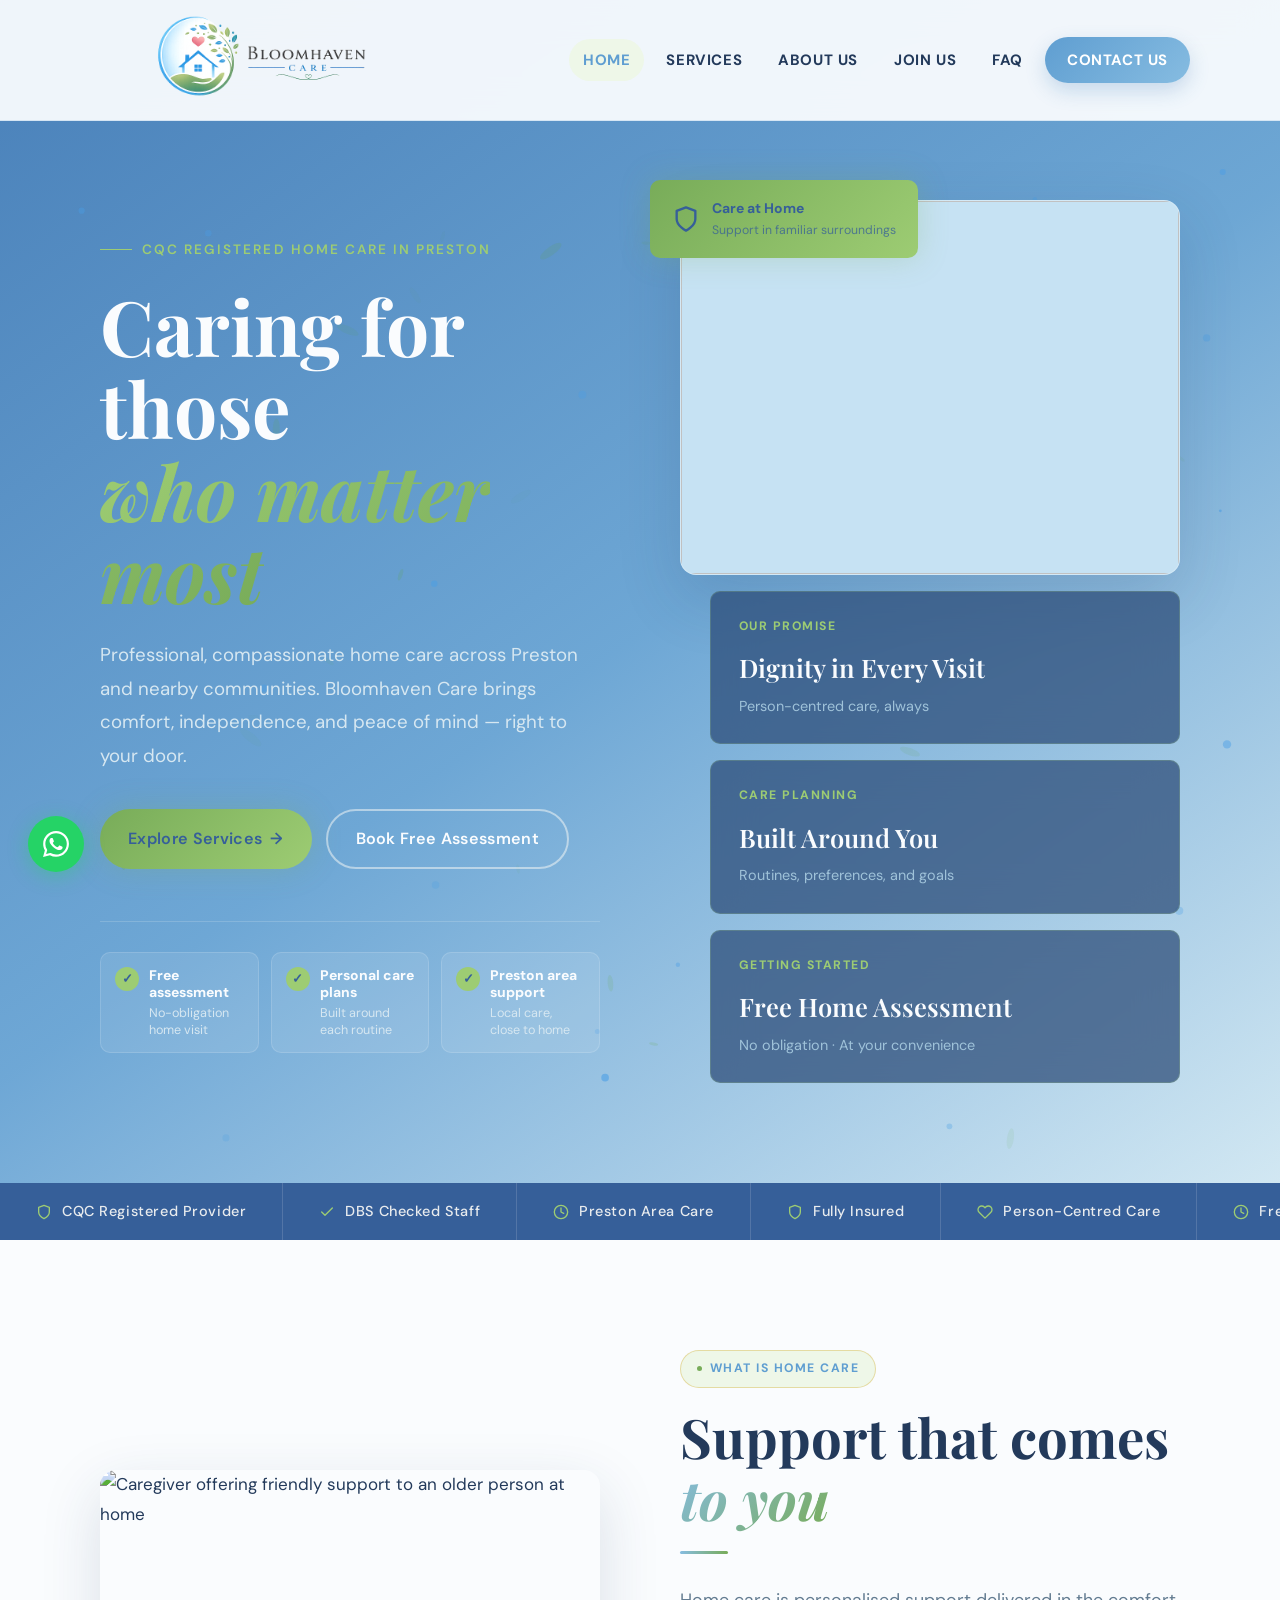
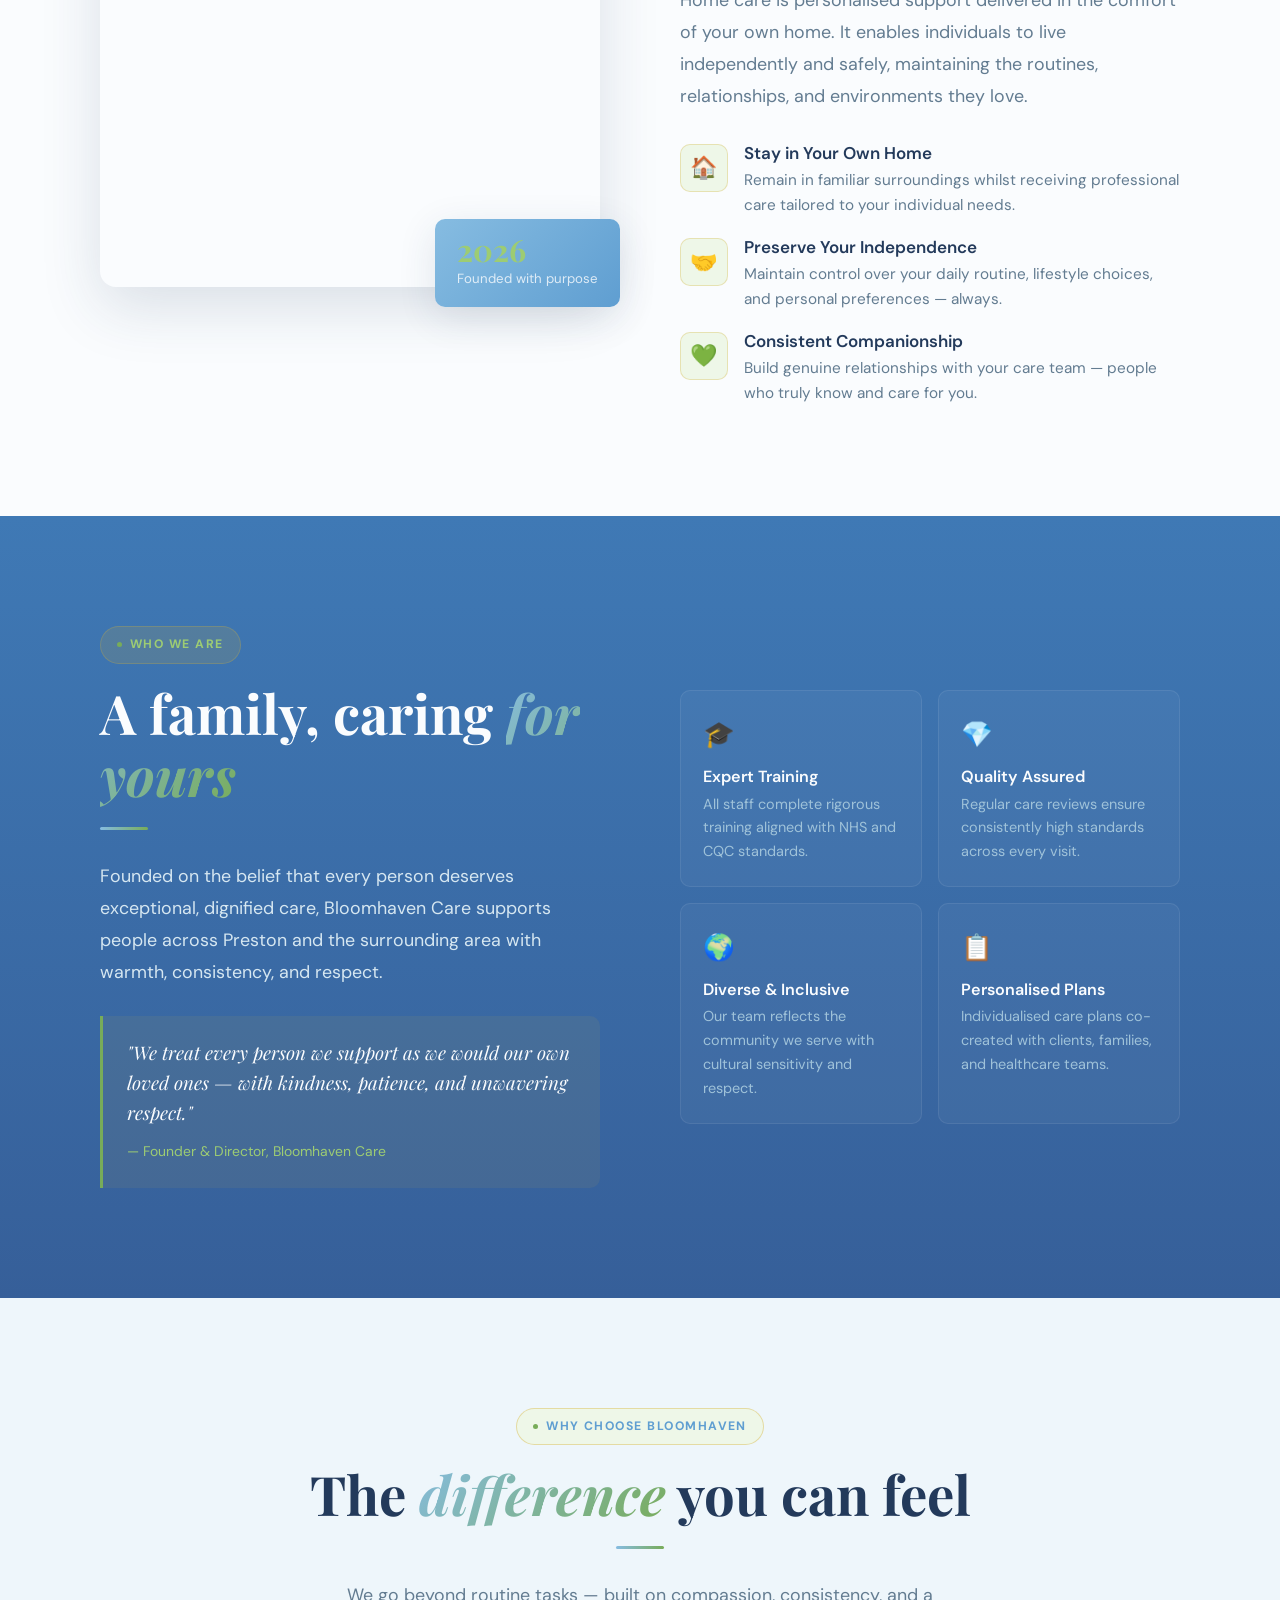
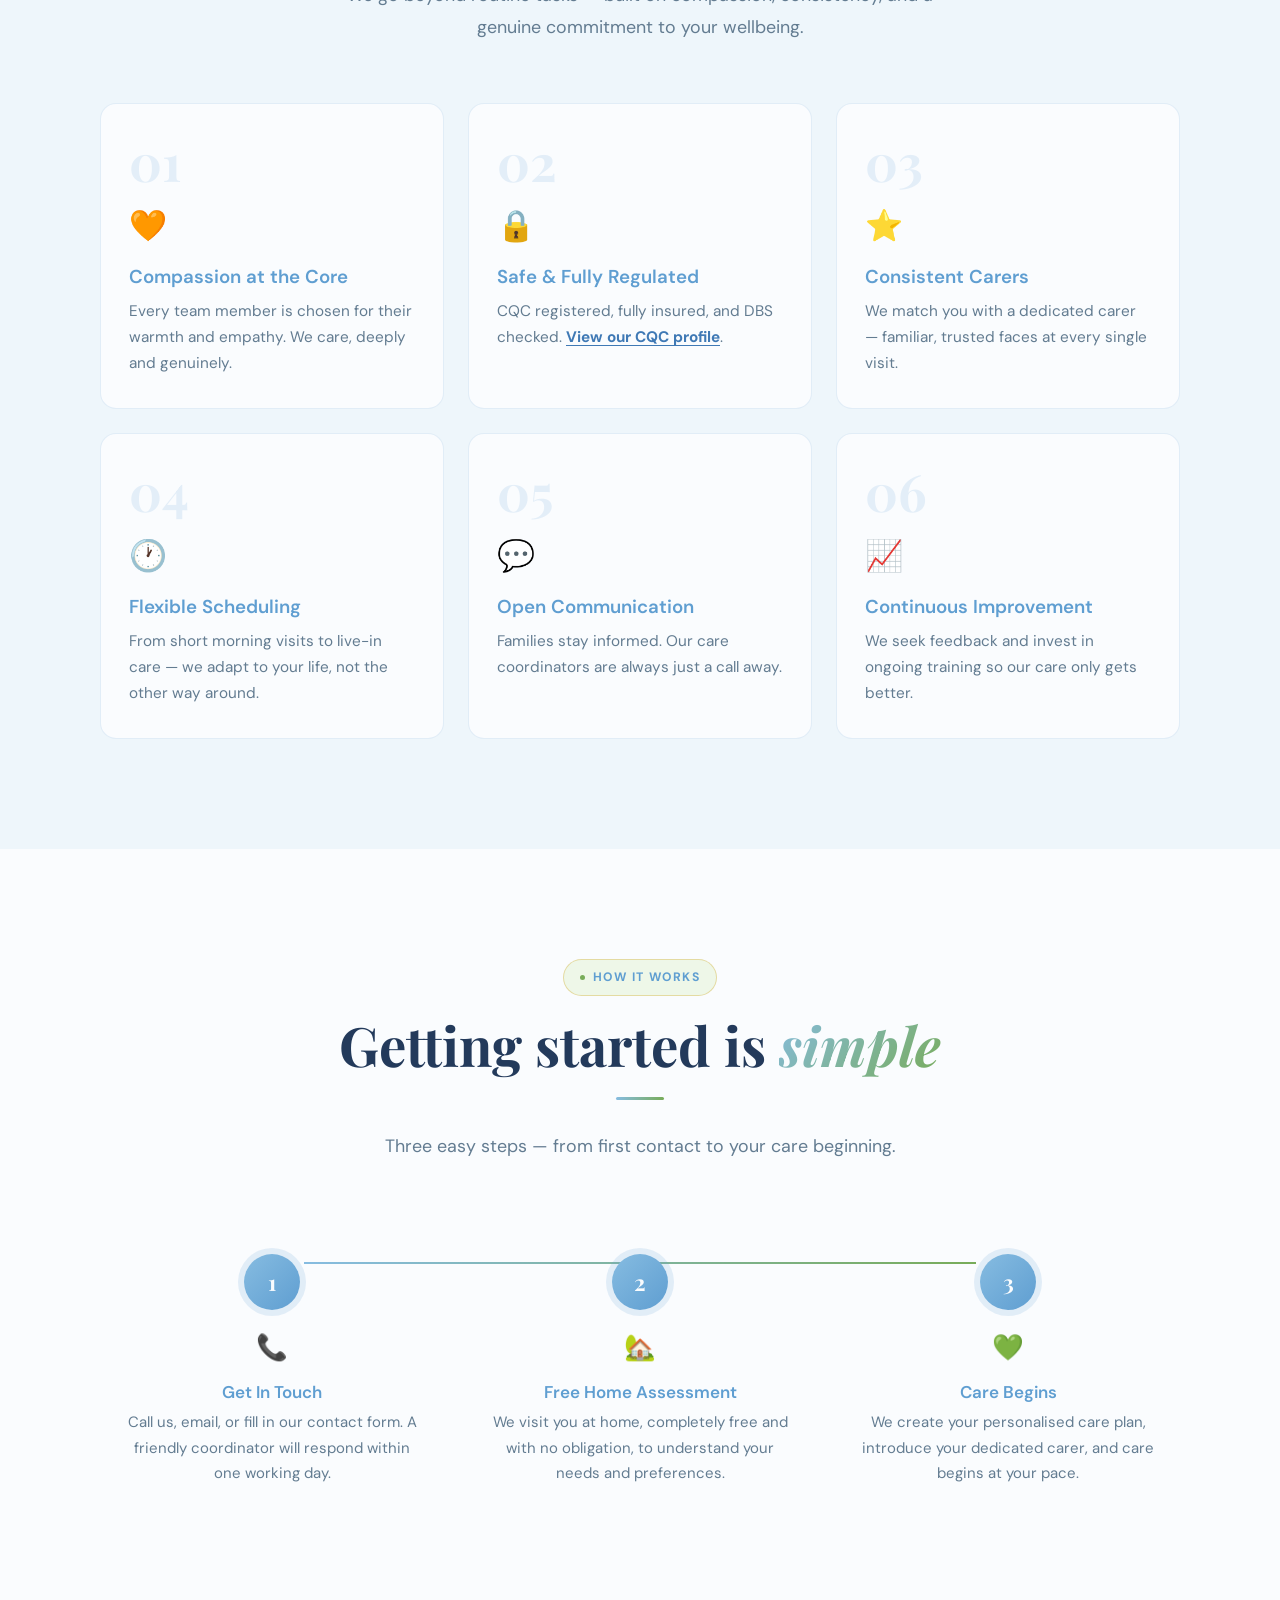
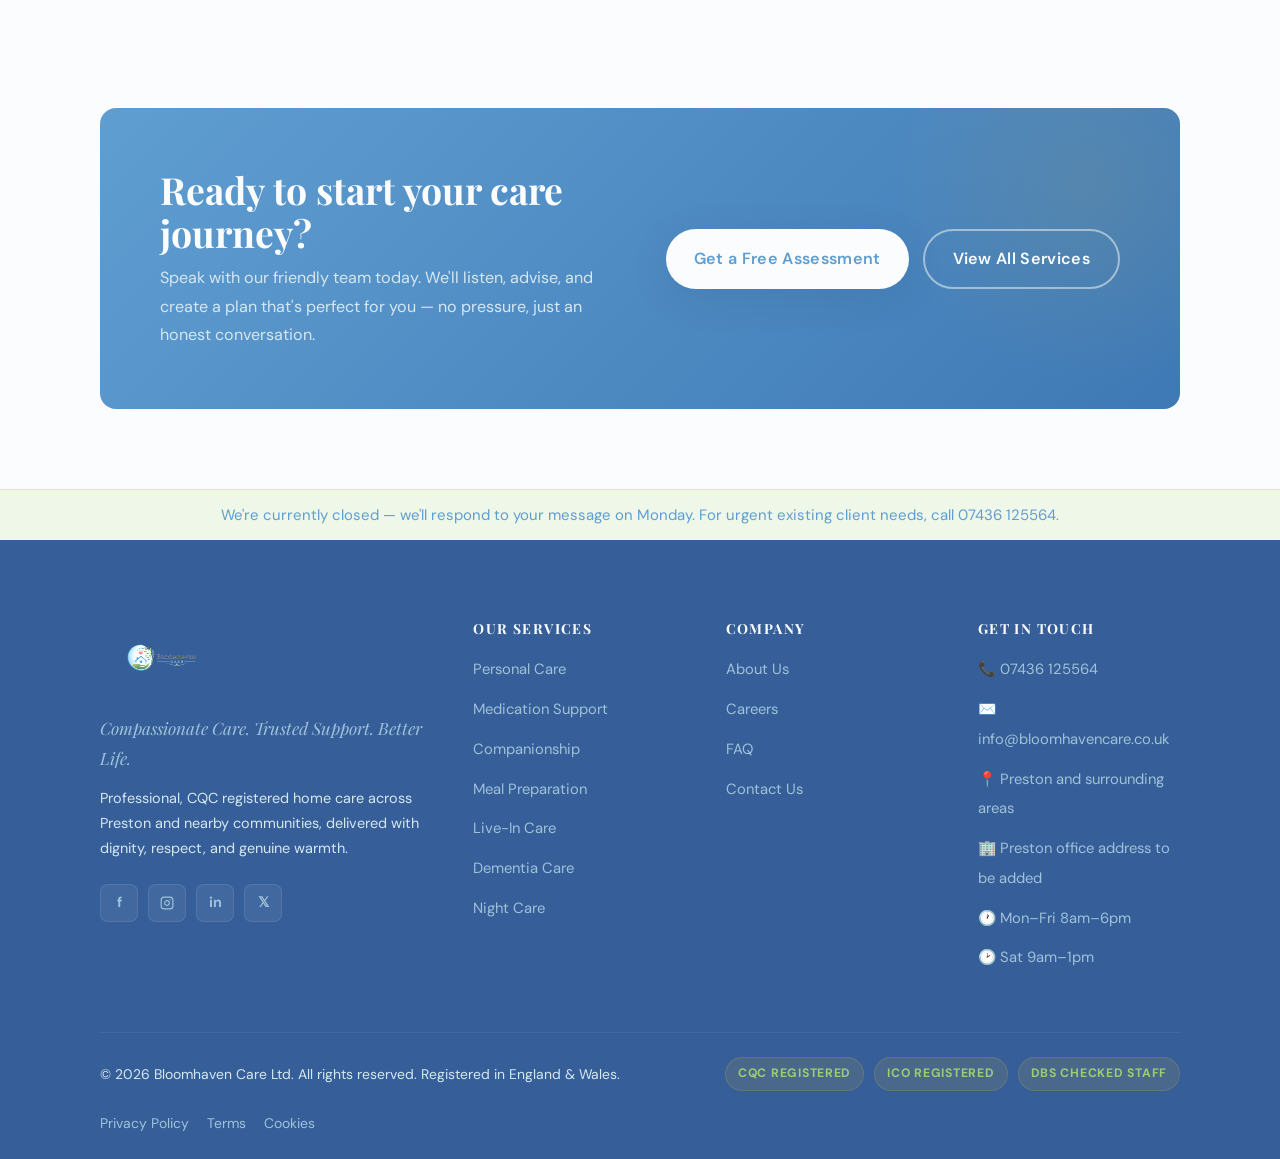
==== commit 21ba4320: "update7" ====
--- a/index.html
+++ b/index.html
@@ -3,17 +3,17 @@
 <head>
   <meta charset="UTF-8">
   <meta name="viewport" content="width=device-width, initial-scale=1.0">
-  <title>Bloomhaven Care | Compassionate Home Care Services</title>
-  <meta name="description" content="Bloomhaven Care — CQC-regulated, compassionate home care delivered with dignity and warmth. Personal care, dementia care, live-in care & more. Free home assessment. Call 07436 125564.">
+  <title>Home Care Preston | Bloomhaven Care</title>
+  <meta name="description" content="Bloomhaven Care provides CQC registered home care across Preston and nearby areas. Personal care, dementia care, live-in care, companionship and free home assessments. Call 07436 125564.">
   <link rel="canonical" href="https://www.bloomhavencare.co.uk/">
   <meta property="og:type" content="website">
   <meta property="og:url" content="https://www.bloomhavencare.co.uk/">
-  <meta property="og:title" content="Bloomhaven Care | Compassionate Home Care">
-  <meta property="og:description" content="Professional, CQC-regulated home care delivered with dignity and genuine warmth. Free home assessment.">
+  <meta property="og:title" content="Bloomhaven Care | Home Care Preston">
+  <meta property="og:description" content="CQC registered home care in Preston, delivered with dignity, warmth and practical support. Free home assessment.">
   <meta property="og:image" content="https://www.bloomhavencare.co.uk/logo_1024.png">
   <meta name="twitter:card" content="summary_large_image">
-  <meta name="twitter:title" content="Bloomhaven Care | Compassionate Home Care">
-  <meta name="twitter:description" content="CQC-regulated home care. Personal care, dementia care, live-in care & more.">
+  <meta name="twitter:title" content="Bloomhaven Care | Home Care Preston">
+  <meta name="twitter:description" content="CQC registered home care in Preston. Personal care, dementia care, live-in care and more.">
   <link rel="icon" type="image/png" href="logo_512.png">
   <link rel="apple-touch-icon" href="logo_512.png">
   <link rel="preconnect" href="https://fonts.googleapis.com">
@@ -25,15 +25,21 @@
     "@context": "https://schema.org",
     "@type": "LocalBusiness",
     "name": "Bloomhaven Care Ltd",
-    "description": "CQC-regulated home care agency providing personal care, dementia care, live-in care, and companionship services.",
+    "description": "CQC registered home care agency providing personal care, dementia care, live-in care, and companionship services in Preston and surrounding areas.",
     "url": "https://www.bloomhavencare.co.uk",
     "logo": "https://www.bloomhavencare.co.uk/logo_transparent.png",
     "telephone": "+447436125564",
     "email": "info@bloomhavencare.co.uk",
     "address": {
       "@type": "PostalAddress",
+      "addressLocality": "Preston",
+      "addressRegion": "Lancashire",
       "addressCountry": "GB"
     },
+    "areaServed": [
+      { "@type": "City", "name": "Preston" },
+      { "@type": "AdministrativeArea", "name": "Lancashire" }
+    ],
     "openingHoursSpecification": [
       { "@type": "OpeningHoursSpecification", "dayOfWeek": ["Monday","Tuesday","Wednesday","Thursday","Friday"], "opens": "08:00", "closes": "18:00" },
       { "@type": "OpeningHoursSpecification", "dayOfWeek": "Saturday", "opens": "09:00", "closes": "13:00" }
@@ -59,9 +65,9 @@
     <div class="hero-content">
 
       <div class="hero-text">
-        <p class="hero-eyebrow">CQC-Regulated Home Care</p>
+        <p class="hero-eyebrow">CQC Registered Home Care in Preston</p>
         <h1>Caring for those<br><em>who matter most</em></h1>
-        <p class="hero-sub">Professional, compassionate home care delivered with dignity and warmth. Bloomhaven Care brings comfort, independence, and peace of mind — right to your door.</p>
+        <p class="hero-sub">Professional, compassionate home care across Preston and nearby communities. Bloomhaven Care brings comfort, independence, and peace of mind — right to your door.</p>
         <div class="hero-actions">
           <a href="services.html" class="btn btn-gold btn-arrow">
             Explore Services <span class="arrow" aria-hidden="true">→</span>
@@ -86,8 +92,8 @@
           <div class="assurance">
             <span class="assurance-icon" aria-hidden="true">✓</span>
             <div>
-              <strong>Family communication</strong>
-              <span>Clear updates and support</span>
+              <strong>Preston area support</strong>
+              <span>Local care, close to home</span>
             </div>
           </div>
         </div>
@@ -131,18 +137,18 @@
 <div class="trust-bar" aria-label="Trust credentials">
   <div class="trust-scroll-wrap" aria-hidden="true">
     <div class="trust-inner">
-      <div class="trust-item"><svg xmlns="http://www.w3.org/2000/svg" viewBox="0 0 24 24" fill="none" stroke="currentColor" stroke-width="2" stroke-linecap="round" stroke-linejoin="round"><path d="M12 22s8-4 8-10V5l-8-3-8 3v7c0 6 8 10 8 10z"/></svg> CQC Regulated Provider</div>
+      <a class="trust-item" href="https://www.cqc.org.uk/provider/REPLACE_WITH_CQC_PROVIDER_ID" target="_blank" rel="noopener"><svg xmlns="http://www.w3.org/2000/svg" viewBox="0 0 24 24" fill="none" stroke="currentColor" stroke-width="2" stroke-linecap="round" stroke-linejoin="round"><path d="M12 22s8-4 8-10V5l-8-3-8 3v7c0 6 8 10 8 10z"/></svg> CQC Registered Provider</a>
       <div class="trust-item"><svg xmlns="http://www.w3.org/2000/svg" viewBox="0 0 24 24" fill="none" stroke="currentColor" stroke-width="2" stroke-linecap="round" stroke-linejoin="round"><polyline points="20 6 9 17 4 12"/></svg> DBS Checked Staff</div>
-      <div class="trust-item"><svg xmlns="http://www.w3.org/2000/svg" viewBox="0 0 24 24" fill="none" stroke="currentColor" stroke-width="2" stroke-linecap="round" stroke-linejoin="round"><circle cx="12" cy="12" r="10"/><polyline points="12 6 12 12 16 14"/></svg> 24/7 Support Available</div>
+      <div class="trust-item"><svg xmlns="http://www.w3.org/2000/svg" viewBox="0 0 24 24" fill="none" stroke="currentColor" stroke-width="2" stroke-linecap="round" stroke-linejoin="round"><circle cx="12" cy="12" r="10"/><polyline points="12 6 12 12 16 14"/></svg> Preston Area Care</div>
       <div class="trust-item"><svg xmlns="http://www.w3.org/2000/svg" viewBox="0 0 24 24" fill="none" stroke="currentColor" stroke-width="2" stroke-linecap="round" stroke-linejoin="round"><path d="M12 22s8-4 8-10V5l-8-3-8 3v7c0 6 8 10 8 10z"/></svg> Fully Insured</div>
       <div class="trust-item"><svg xmlns="http://www.w3.org/2000/svg" viewBox="0 0 24 24" fill="none" stroke="currentColor" stroke-width="2" stroke-linecap="round" stroke-linejoin="round"><path d="M20.84 4.61a5.5 5.5 0 0 0-7.78 0L12 5.67l-1.06-1.06a5.5 5.5 0 0 0-7.78 7.78l1.06 1.06L12 21.23l7.78-7.78 1.06-1.06a5.5 5.5 0 0 0 0-7.78z"/></svg> Person-Centred Care</div>
       <div class="trust-item"><svg xmlns="http://www.w3.org/2000/svg" viewBox="0 0 24 24" fill="none" stroke="currentColor" stroke-width="2" stroke-linecap="round" stroke-linejoin="round"><circle cx="12" cy="12" r="10"/><polyline points="12 6 12 12 16 14"/></svg> Free Home Assessment</div>
     </div>
     <!-- Duplicate for seamless scroll -->
     <div class="trust-inner" aria-hidden="true">
-      <div class="trust-item"><svg xmlns="http://www.w3.org/2000/svg" viewBox="0 0 24 24" fill="none" stroke="currentColor" stroke-width="2" stroke-linecap="round" stroke-linejoin="round"><path d="M12 22s8-4 8-10V5l-8-3-8 3v7c0 6 8 10 8 10z"/></svg> CQC Regulated Provider</div>
+      <a class="trust-item" href="https://www.cqc.org.uk/provider/REPLACE_WITH_CQC_PROVIDER_ID" target="_blank" rel="noopener"><svg xmlns="http://www.w3.org/2000/svg" viewBox="0 0 24 24" fill="none" stroke="currentColor" stroke-width="2" stroke-linecap="round" stroke-linejoin="round"><path d="M12 22s8-4 8-10V5l-8-3-8 3v7c0 6 8 10 8 10z"/></svg> CQC Registered Provider</a>
       <div class="trust-item"><svg xmlns="http://www.w3.org/2000/svg" viewBox="0 0 24 24" fill="none" stroke="currentColor" stroke-width="2" stroke-linecap="round" stroke-linejoin="round"><polyline points="20 6 9 17 4 12"/></svg> DBS Checked Staff</div>
-      <div class="trust-item"><svg xmlns="http://www.w3.org/2000/svg" viewBox="0 0 24 24" fill="none" stroke="currentColor" stroke-width="2" stroke-linecap="round" stroke-linejoin="round"><circle cx="12" cy="12" r="10"/><polyline points="12 6 12 12 16 14"/></svg> 24/7 Support Available</div>
+      <div class="trust-item"><svg xmlns="http://www.w3.org/2000/svg" viewBox="0 0 24 24" fill="none" stroke="currentColor" stroke-width="2" stroke-linecap="round" stroke-linejoin="round"><circle cx="12" cy="12" r="10"/><polyline points="12 6 12 12 16 14"/></svg> Preston Area Care</div>
       <div class="trust-item"><svg xmlns="http://www.w3.org/2000/svg" viewBox="0 0 24 24" fill="none" stroke="currentColor" stroke-width="2" stroke-linecap="round" stroke-linejoin="round"><path d="M12 22s8-4 8-10V5l-8-3-8 3v7c0 6 8 10 8 10z"/></svg> Fully Insured</div>
       <div class="trust-item"><svg xmlns="http://www.w3.org/2000/svg" viewBox="0 0 24 24" fill="none" stroke="currentColor" stroke-width="2" stroke-linecap="round" stroke-linejoin="round"><path d="M20.84 4.61a5.5 5.5 0 0 0-7.78 0L12 5.67l-1.06-1.06a5.5 5.5 0 0 0-7.78 7.78l1.06 1.06L12 21.23l7.78-7.78 1.06-1.06a5.5 5.5 0 0 0 0-7.78z"/></svg> Person-Centred Care</div>
       <div class="trust-item"><svg xmlns="http://www.w3.org/2000/svg" viewBox="0 0 24 24" fill="none" stroke="currentColor" stroke-width="2" stroke-linecap="round" stroke-linejoin="round"><circle cx="12" cy="12" r="10"/><polyline points="12 6 12 12 16 14"/></svg> Free Home Assessment</div>
@@ -243,7 +249,7 @@
         <div class="badge">Who We Are</div>
         <h2 class="section-title">A family, caring <em>for yours</em></h2>
         <div class="divider"></div>
-        <p class="section-sub">Founded on the belief that every person deserves exceptional, dignified care, Bloomhaven Care was built by experienced care workers who wanted to create the agency they wished had existed for their own loved ones.</p>
+        <p class="section-sub">Founded on the belief that every person deserves exceptional, dignified care, Bloomhaven Care supports people across Preston and the surrounding area with warmth, consistency, and respect.</p>
         <div class="who-quote">
           <p>"We treat every person we support as we would our own loved ones — with kindness, patience, and unwavering respect."</p>
           <cite>— Founder & Director, Bloomhaven Care</cite>
@@ -288,7 +294,7 @@
     </div>
     <div class="why-grid">
       <div class="why-card reveal"><div class="why-num" aria-hidden="true">01</div><div class="why-icon" aria-hidden="true">🧡</div><h3>Compassion at the Core</h3><p>Every team member is chosen for their warmth and empathy. We care, deeply and genuinely.</p></div>
-      <div class="why-card reveal"><div class="why-num" aria-hidden="true">02</div><div class="why-icon" aria-hidden="true">🔒</div><h3>Safe & Fully Regulated</h3><p>CQC registered, fully insured, and DBS checked. Your safety is never compromised.</p></div>
+      <div class="why-card reveal"><div class="why-num" aria-hidden="true">02</div><div class="why-icon" aria-hidden="true">🔒</div><h3>Safe & Fully Regulated</h3><p>CQC registered, fully insured, and DBS checked. <a href="https://www.cqc.org.uk/provider/REPLACE_WITH_CQC_PROVIDER_ID" target="_blank" rel="noopener">View our CQC profile</a>.</p></div>
       <div class="why-card reveal"><div class="why-num" aria-hidden="true">03</div><div class="why-icon" aria-hidden="true">⭐</div><h3>Consistent Carers</h3><p>We match you with a dedicated carer — familiar, trusted faces at every single visit.</p></div>
       <div class="why-card reveal"><div class="why-num" aria-hidden="true">04</div><div class="why-icon" aria-hidden="true">🕐</div><h3>Flexible Scheduling</h3><p>From short morning visits to live-in care — we adapt to your life, not the other way around.</p></div>
       <div class="why-card reveal"><div class="why-num" aria-hidden="true">05</div><div class="why-icon" aria-hidden="true">💬</div><h3>Open Communication</h3><p>Families stay informed. Our care coordinators are always just a call away.</p></div>
--- a/styles.css
+++ b/styles.css
@@ -77,8 +77,8 @@
   --shadow-gold:   0 0 30px rgba(123,175,92,0.26);
 
   /* Layout */
-  --nav-h:         112px;
-  --nav-h-collapsed: 78px;
+  --nav-h:         120px;
+  --nav-h-collapsed: 82px;
   --radius:        16px;
   --radius-sm:     10px;
   --radius-xs:     8px;
@@ -282,6 +282,7 @@
    [LAYOUT]
    ════════════════════════════════════════════════════════ */
 .container {
+  width: 100%;
   max-width: var(--container);
   margin: 0 auto;
   padding: 0 clamp(20px, 5vw, 60px);
@@ -329,7 +330,8 @@
   display: flex;
   align-items: center;
   justify-content: space-between;
-  gap: 28px;
+  gap: 22px;
+  width: 100%;
   max-width: var(--container);
   margin: 0 auto;
   padding: 0 clamp(16px,4vw,50px);
@@ -394,8 +396,8 @@
   align-items: center;
   justify-content: center;
   padding: 0;
-  width: 220px;
-  height: 86px;
+  width: 330px;
+  height: 104px;
   overflow: hidden;
   background: transparent;
   border-radius: var(--radius-xs);
@@ -407,10 +409,11 @@
   width: 100%;
   max-width: none;
   object-fit: contain;
-  transform: scale(1.72);
+  transform: scale(1.94);
+  transform-origin: center;
   transition: transform .4s var(--ease);
 }
-#siteHeader.scrolled .nav-logo-wrap { width: 178px; height: 62px; }
+#siteHeader.scrolled .nav-logo-wrap { width: 252px; height: 74px; }
 #siteHeader.scrolled .nav-logo-wrap img { height: 100%; }
 
 /* Hamburger */
@@ -748,6 +751,7 @@
   border-right: 1px solid rgba(252,251,247,0.15);
   white-space: nowrap;
 }
+a.trust-item:hover { color: var(--gold-light); }
 .trust-item svg { color: var(--gold-light); width: 16px; height: 16px; flex-shrink: 0; }
 
 /* ════════════════════════════════════════════════════════
@@ -912,6 +916,14 @@
 .why-icon { font-size: 1.8rem; margin-bottom: 14px; }
 .why-card h3 { font-size: 1.1rem; font-weight: 600; margin-bottom: 10px; font-family: 'DM Sans', sans-serif; color: var(--forest); }
 .why-card p { font-size: .9rem; color: var(--moss); line-height: 1.7; }
+.why-card a,
+.timeline-item a,
+.faq-a a {
+  color: var(--forest-deep);
+  font-weight: 700;
+  text-decoration: underline;
+  text-underline-offset: 3px;
+}
 
 /* ════════════════════════════════════════════════════════
    [SERVICES] — Filter + grid + modal
@@ -1619,9 +1631,9 @@
 }
 
 .footer-logo-img {
-  height: 58px;
+  height: 78px;
   width: auto;
-  max-width: 230px;
+  max-width: 310px;
   margin-bottom: 16px;
   background: transparent;
   border-radius: var(--radius-xs);
@@ -1689,6 +1701,7 @@
   border-radius: 100px;
   border: 1px solid rgba(212,175,55,0.2);
 }
+a.cert-badge:hover { background: rgba(212,175,55,0.2); color: var(--cream); }
 .footer-bottom-links { display: flex; gap: 18px; }
 .footer-bottom-links a { color: var(--mist); transition: color .2s; }
 .footer-bottom-links a:hover { color: var(--gold-light); }
@@ -1770,6 +1783,11 @@
 /* ════════════════════════════════════════════════════════
    [RESPONSIVE]
    ════════════════════════════════════════════════════════ */
+@media (max-width: 1100px) {
+  .nav-right { display: none; }
+  .hamburger { display: flex; }
+}
+
 @media (max-width: 1024px) {
   .why-grid { grid-template-columns: repeat(2, 1fr); }
   .services-grid { grid-template-columns: repeat(2, 1fr); }
@@ -1799,8 +1817,8 @@
 @media (max-width: 768px) {
   :root {
     --section-gap: 60px;
-    --nav-h: 78px;
-    --nav-h-collapsed: 60px;
+    --nav-h: 84px;
+    --nav-h-collapsed: 64px;
   }
 
   /* ── Prevent horizontal scroll ── */
@@ -1830,12 +1848,12 @@
     padding: 0;
     pointer-events: auto;
     justify-content: flex-start;
-    width: 176px;
-    height: 58px;
+    width: 226px;
+    height: 70px;
     max-width: none;
   }
   .nav-logo-wrap img { height: 100%; max-width: none; }
-  #siteHeader.scrolled .nav-logo-wrap { top: auto; width: 152px; height: 48px; }
+  #siteHeader.scrolled .nav-logo-wrap { top: auto; width: 192px; height: 56px; }
   #siteHeader.scrolled .nav-logo-wrap img { height: 100%; }
 
   /* ── Hero ── */
@@ -1848,14 +1866,31 @@
   .hero-content {
     padding: 48px 0 54px;
     gap: 0;
+    width: 100%;
+    max-width: 100%;
   }
   .hero-text h1 { font-size: clamp(1.9rem, 8vw, 2.8rem); }
+  .hero-text,
   .hero-sub {
+    width: 100%;
     max-width: none;
+  }
+  .hero-sub {
+    overflow-wrap: anywhere;
     margin-bottom: 28px;
   }
-  .hero-actions { flex-direction: column; }
-  .hero-actions .btn { width: 100%; justify-content: center; }
+  .hero-actions {
+    width: 100%;
+    max-width: 100%;
+    flex-direction: column;
+  }
+  .hero-actions .btn {
+    width: 100%;
+    max-width: 100%;
+    justify-content: center;
+    white-space: normal;
+    text-align: center;
+  }
   .hero-assurances {
     grid-template-columns: 1fr;
     gap: 10px;
@@ -1953,7 +1988,7 @@
 @media (max-width: 480px) {
   :root { --section-gap: 50px; }
   .header-inner { padding: 0 16px; }
-  .nav-logo-wrap { width: 160px; height: 52px; max-width: none; }
+  .nav-logo-wrap { width: 198px; height: 60px; max-width: none; }
   .nav-logo-wrap img { height: 100%; max-width: none; }
   .hero-content { padding: 40px 0 48px; }
   .filter-bar { gap: 6px; }
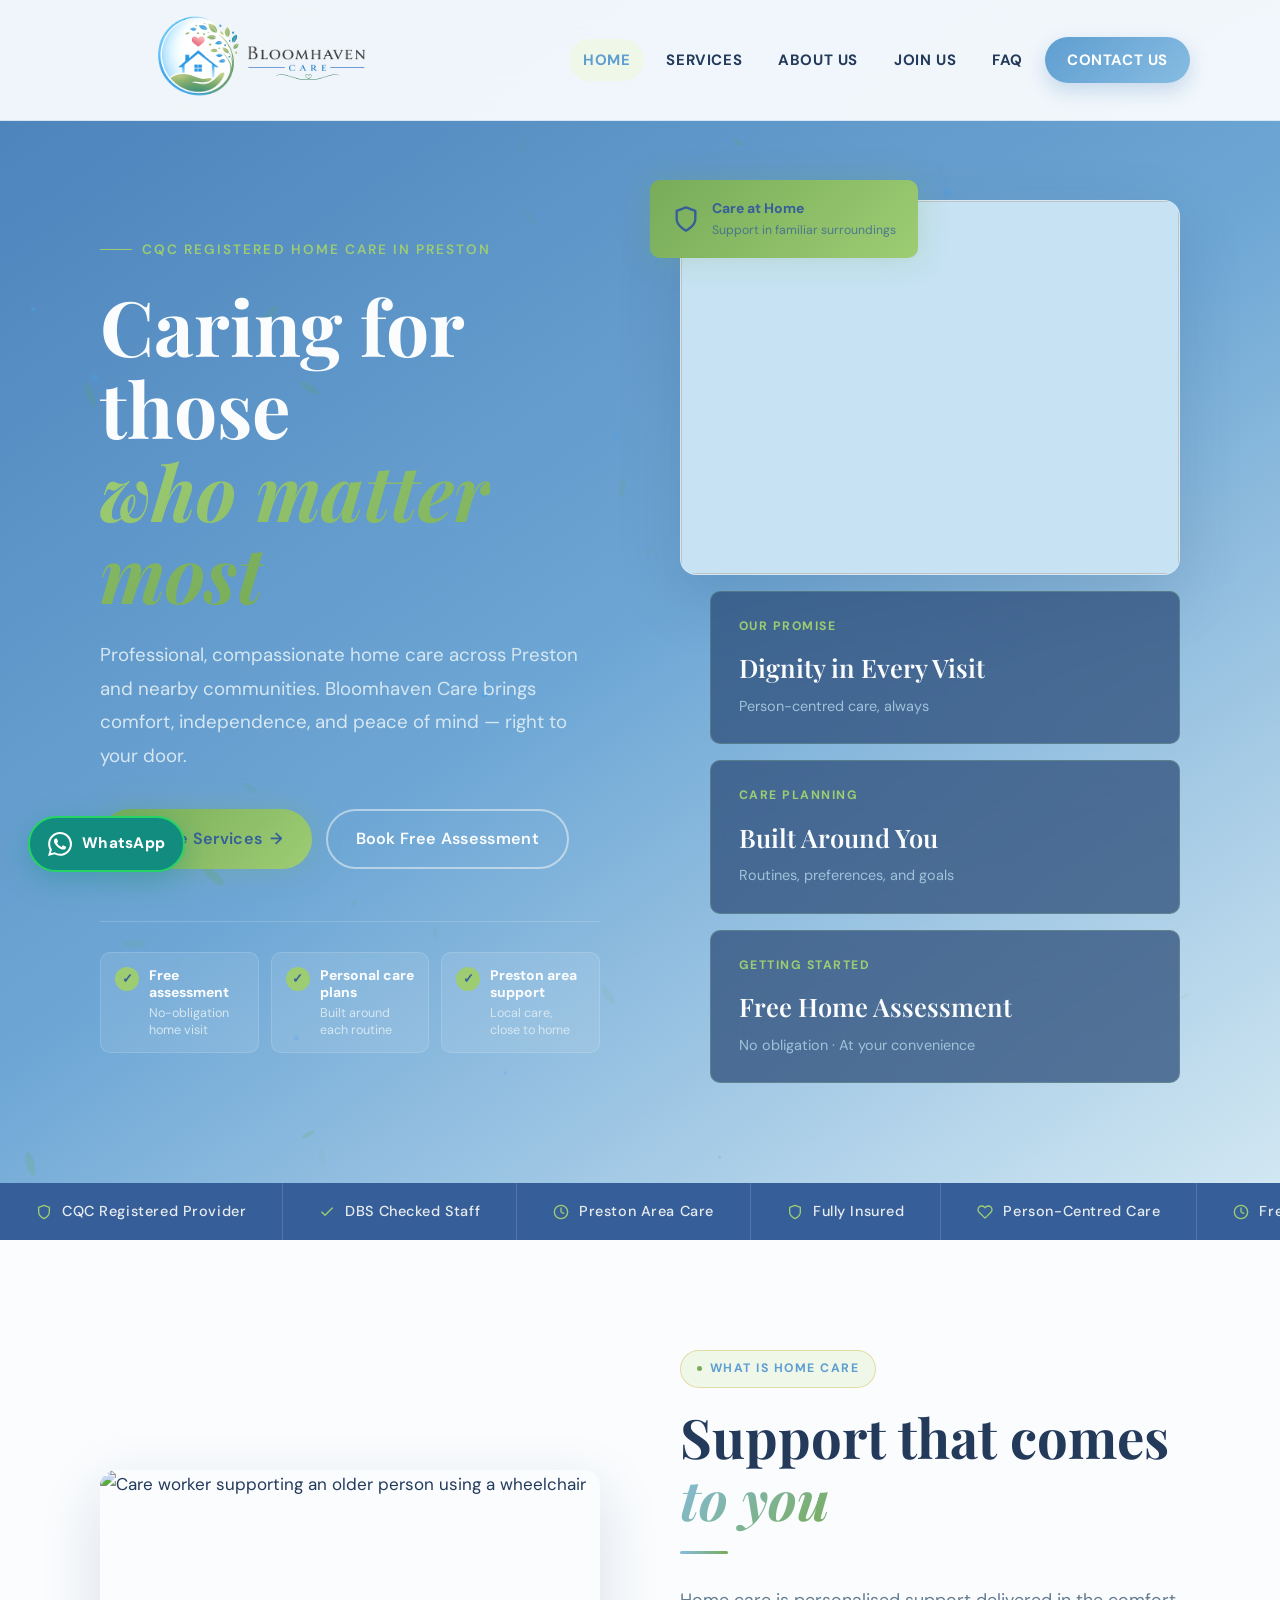
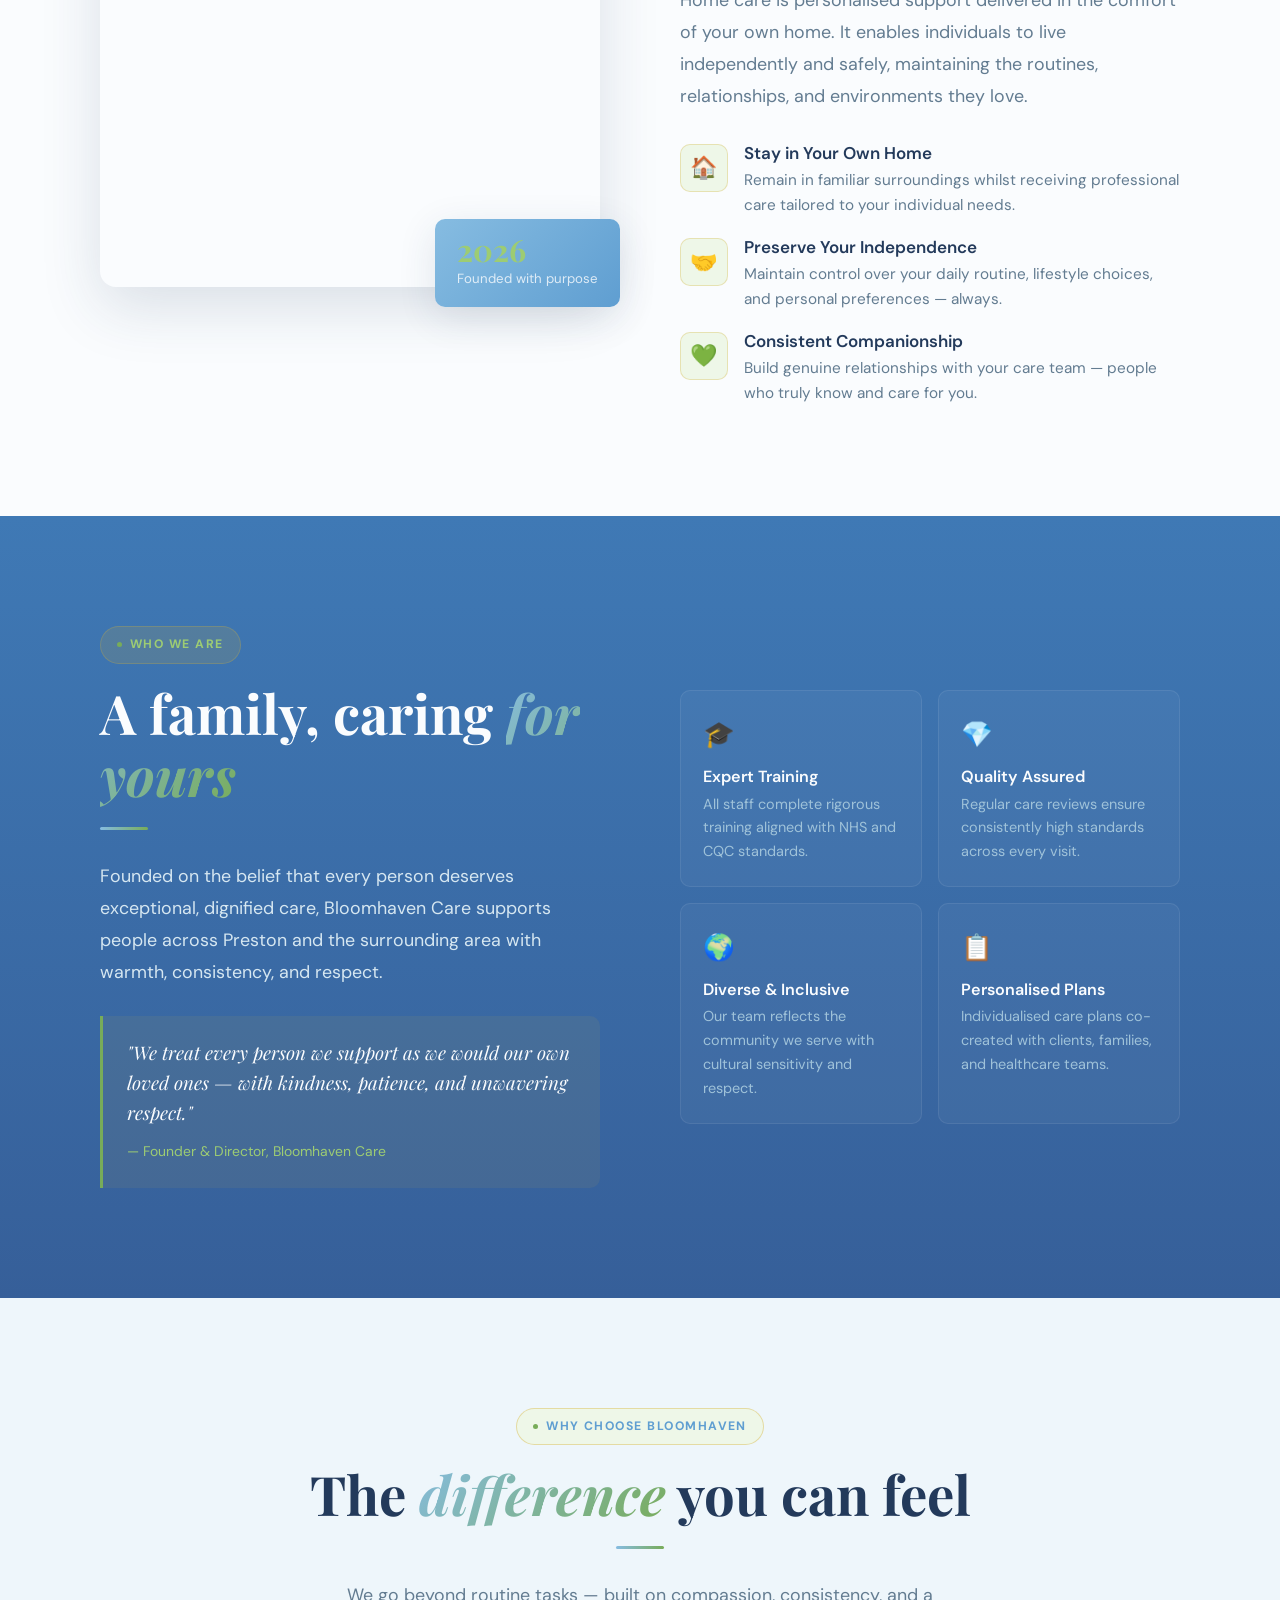
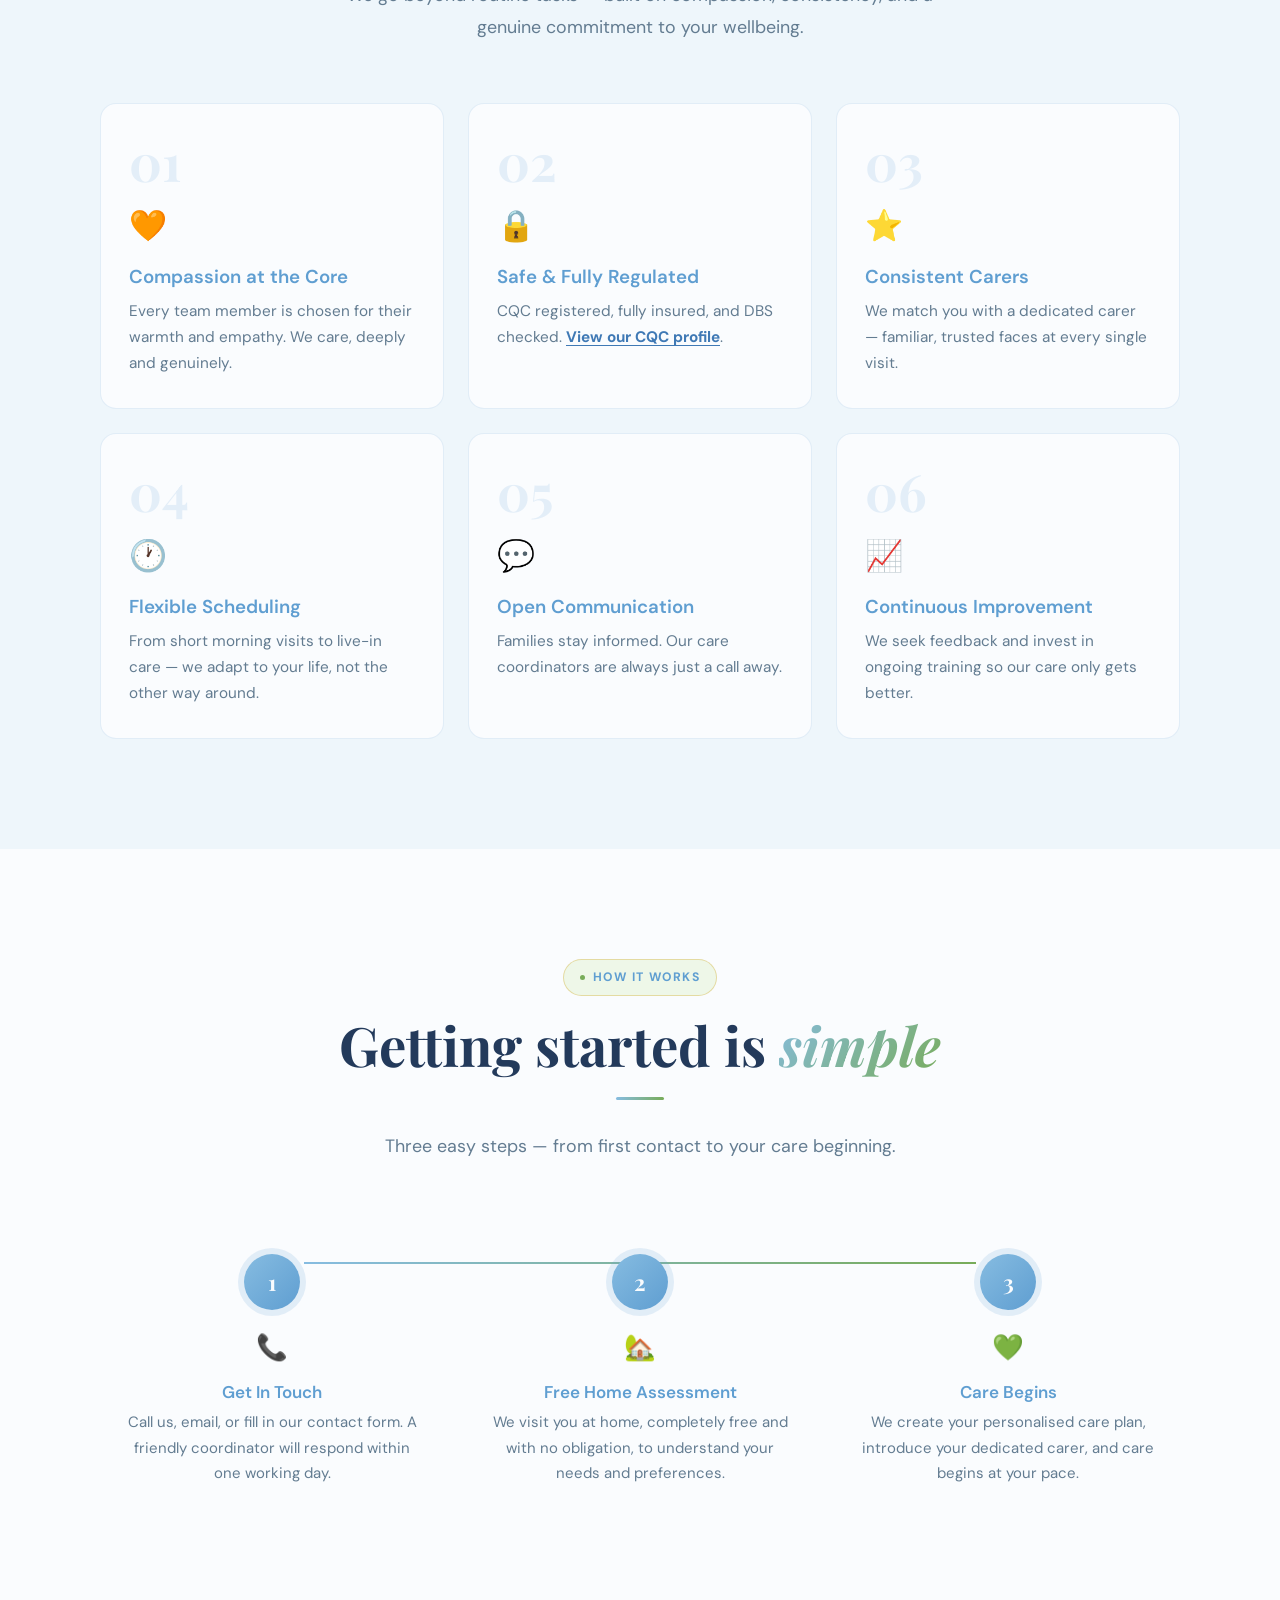
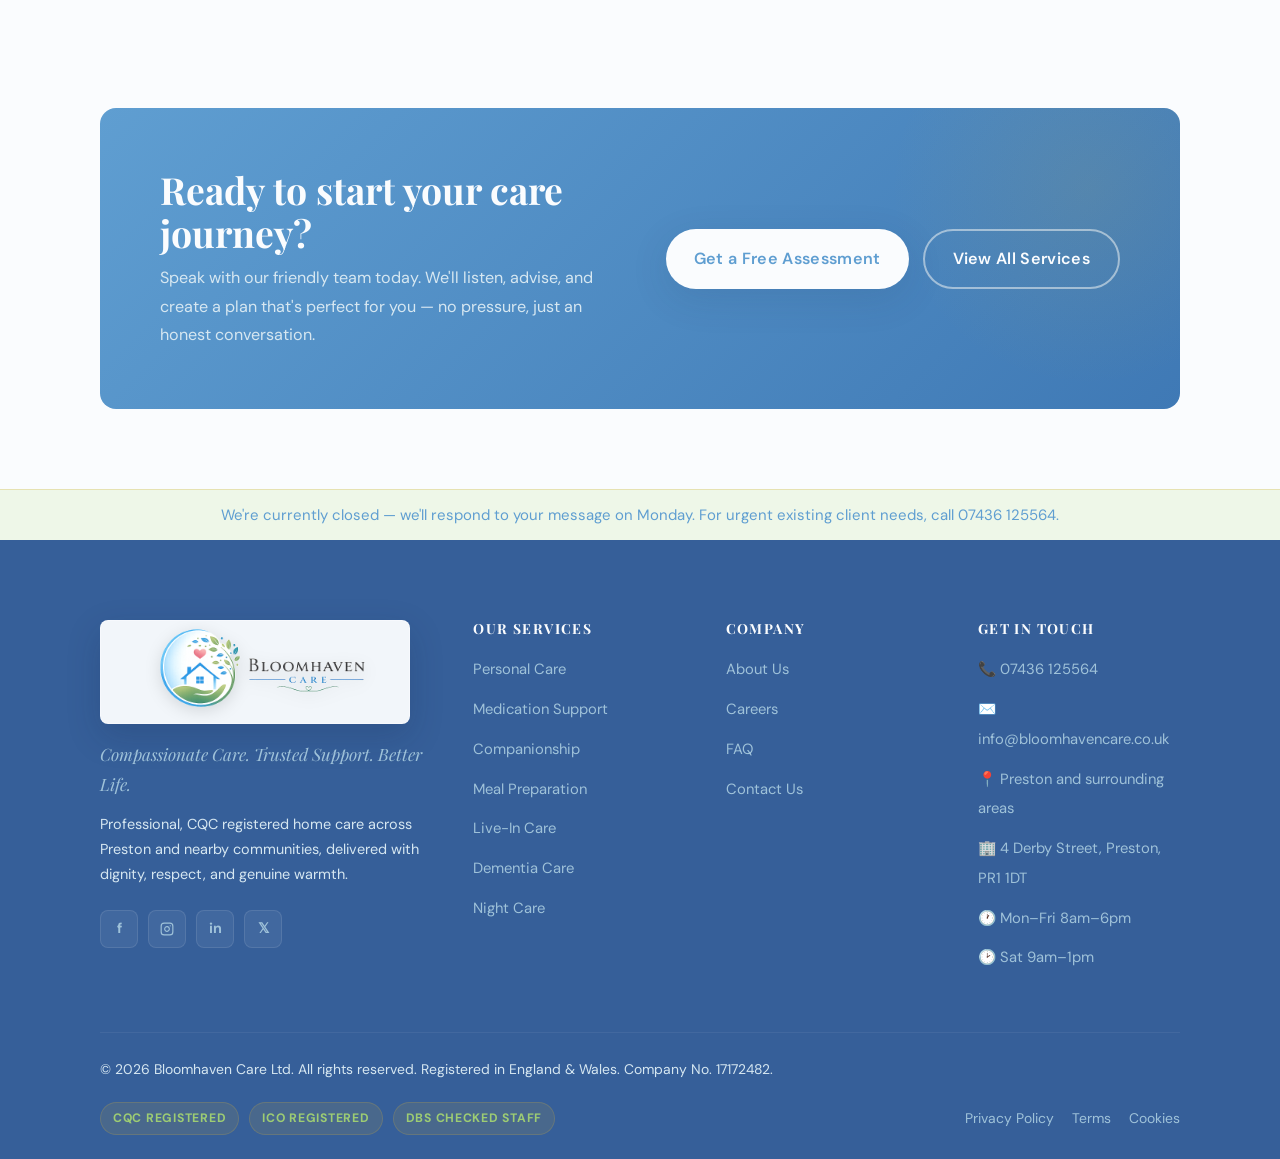
==== commit 7c660759: "update9" ====
--- a/index.html
+++ b/index.html
@@ -30,12 +30,17 @@
     "logo": "https://www.bloomhavencare.co.uk/logo_transparent.png",
     "telephone": "+447436125564",
     "email": "info@bloomhavencare.co.uk",
+    "identifier": "Company number 17172482",
+    "foundingDate": "2026-04-21",
     "address": {
       "@type": "PostalAddress",
+      "streetAddress": "4 Derby Street",
       "addressLocality": "Preston",
       "addressRegion": "Lancashire",
+      "postalCode": "PR1 1DT",
       "addressCountry": "GB"
     },
+    "hasMap": "https://www.google.com/maps/search/?api=1&query=4%20Derby%20Street%2C%20Preston%2C%20PR1%201DT",
     "areaServed": [
       { "@type": "City", "name": "Preston" },
       { "@type": "AdministrativeArea", "name": "Lancashire" }
@@ -101,7 +106,7 @@
 
       <div class="hero-visual" aria-hidden="true">
         <div class="hero-photo-card">
-          <img src="https://images.unsplash.com/photo-1773227060446-93239a553f1f?w=1200&auto=format&fit=crop&q=70" alt="">
+          <img src="https://images.unsplash.com/photo-1543333995-a78aea2eee50?auto=format&fit=crop&fm=jpg&ixid=M3wxMjA3fDB8MHxzZWFyY2h8Mnx8aG9tZSUyMGNhcmV8ZW58MHx8MHx8fDA%3D&ixlib=rb-4.1.0&q=72&w=1200" alt="">
         </div>
         <div class="hero-badge-float">
           <svg viewBox="0 0 24 24" fill="none" stroke="currentColor" stroke-width="2" stroke-linecap="round" stroke-linejoin="round"><path d="M12 22s8-4 8-10V5l-8-3-8 3v7c0 6 8 10 8 10z"/></svg>
@@ -163,7 +168,7 @@
   <div class="container">
     <div class="what-grid">
       <div class="what-art care-photo-card reveal">
-        <img src="https://images.unsplash.com/photo-1707286380312-ad352aa56cde?w=1200&auto=format&fit=crop&q=70" alt="Caregiver offering friendly support to an older person at home" loading="lazy">
+        <img src="https://images.unsplash.com/photo-1723433892471-62f113c8c9a0?auto=format&fit=crop&fm=jpg&ixid=M3wxMjA3fDB8MHxzZWFyY2h8M3x8aG9tZSUyMGhlYWx0aCUyMGNhcmV8ZW58MHx8MHx8fDA%3D&ixlib=rb-4.1.0&q=72&w=1200" alt="Care worker supporting an older person using a wheelchair" loading="lazy">
         <svg viewBox="0 0 500 420" xmlns="http://www.w3.org/2000/svg" role="img" aria-label="Illustration of compassionate home care">
           <defs>
             <linearGradient id="artGrad1" x1="0" y1="0" x2="1" y2="1">
--- a/styles.css
+++ b/styles.css
@@ -274,6 +274,29 @@
   transform: translateY(-2px);
 }
 
+.btn-whatsapp {
+  background: #128C7E;
+  color: #fff !important;
+  border: 2px solid #25D366;
+  box-shadow: 0 10px 30px rgba(18,140,126,0.26);
+}
+.btn-whatsapp::before {
+  content: '';
+  width: 12px;
+  height: 12px;
+  background: #25D366;
+  border-radius: 50%;
+  box-shadow: 0 0 0 4px rgba(37,211,102,0.18);
+  flex-shrink: 0;
+}
+.btn-whatsapp:hover {
+  background: #0E766C;
+  color: #fff !important;
+  border-color: #36E37B;
+  transform: translateY(-2px);
+  box-shadow: 0 14px 34px rgba(18,140,126,0.34);
+}
+
 .btn-arrow::after { content: none; }
 .btn-arrow .arrow { transition: transform .3s; }
 .btn-arrow:hover .arrow { transform: translateX(4px); }
@@ -1438,10 +1461,15 @@
 .contact-card a { color: var(--forest-mid); font-weight: 600; transition: color .2s; }
 .contact-card a:hover { color: var(--gold); }
 
-.map-placeholder {
+.map-placeholder,
+.map-embed {
   background: var(--cream-dark);
   border-radius: var(--radius-sm);
-  height: 180px;
+  height: 220px;
+  overflow: hidden;
+  border: 1px solid rgba(95,158,209,0.18);
+}
+.map-placeholder {
   display: flex;
   flex-direction: column;
   align-items: center;
@@ -1451,9 +1479,14 @@
   font-size: .88rem;
   text-align: center;
   padding: 20px;
-  border: 1.5px dashed var(--fog);
+  border-style: dashed;
 }
 .map-placeholder .map-pin { font-size: 2rem; }
+.map-embed iframe {
+  width: 100%;
+  height: 100%;
+  border: 0;
+}
 
 .contact-form-wrap {
   background: var(--cream);
@@ -1556,17 +1589,30 @@
 .whatsapp-btn {
   position: fixed;
   bottom: 28px; left: 28px;
-  width: 56px; height: 56px;
-  background: #25D366;
-  border-radius: 50%;
+  min-width: 56px;
+  height: 56px;
+  background: #128C7E;
+  border: 2px solid #25D366;
+  border-radius: 100px;
   display: flex; align-items: center; justify-content: center;
-  color: white;
-  box-shadow: 0 4px 20px rgba(37,211,102,0.4);
+  gap: 10px;
+  color: #fff;
+  padding: 0 18px;
+  box-shadow: 0 8px 28px rgba(18,140,126,0.38);
   z-index: 500;
   transition: all .3s var(--ease);
   font-size: 1.5rem;
-}
-.whatsapp-btn:hover { transform: scale(1.1) translateY(-2px); box-shadow: 0 8px 30px rgba(37,211,102,0.5); }
+  font-weight: 800;
+  letter-spacing: .01em;
+}
+.whatsapp-btn svg { width: 24px; height: 24px; flex-shrink: 0; }
+.whatsapp-label { font-size: .9rem; line-height: 1; }
+.whatsapp-btn:hover { transform: translateY(-2px); box-shadow: 0 12px 34px rgba(18,140,126,0.48); background: #0E766C; }
+.footer-in-view .whatsapp-btn {
+  opacity: 0;
+  pointer-events: none;
+  transform: translateY(16px);
+}
 
 /* Floating call button (mobile) */
 .float-call {
@@ -1630,14 +1676,27 @@
   padding-bottom: 60px;
 }
 
+.footer-logo-wrap {
+  width: 310px;
+  height: 104px;
+  margin-bottom: 16px;
+  overflow: hidden;
+  display: flex;
+  align-items: center;
+  justify-content: flex-start;
+  background: rgba(250,252,254,0.96);
+  border: 1px solid rgba(255,255,255,0.38);
+  border-radius: var(--radius-xs);
+  box-shadow: 0 12px 34px rgba(18,35,66,0.18);
+}
 .footer-logo-img {
-  height: 78px;
-  width: auto;
-  max-width: 310px;
-  margin-bottom: 16px;
-  background: transparent;
-  border-radius: var(--radius-xs);
-  padding: 6px 10px;
+  width: 100%;
+  height: 100%;
+  max-width: none;
+  object-fit: contain;
+  transform: scale(1.95);
+  transform-origin: center;
+  filter: drop-shadow(0 2px 4px rgba(0,0,0,0.12));
 }
 .footer-tagline {
   font-family: 'Playfair Display', serif;
@@ -1848,12 +1907,12 @@
     padding: 0;
     pointer-events: auto;
     justify-content: flex-start;
-    width: 226px;
-    height: 70px;
+    width: 246px;
+    height: 74px;
     max-width: none;
   }
-  .nav-logo-wrap img { height: 100%; max-width: none; }
-  #siteHeader.scrolled .nav-logo-wrap { top: auto; width: 192px; height: 56px; }
+  .nav-logo-wrap img { height: 100%; max-width: none; transform: scale(2.05); }
+  #siteHeader.scrolled .nav-logo-wrap { top: auto; width: 214px; height: 62px; }
   #siteHeader.scrolled .nav-logo-wrap img { height: 100%; }
 
   /* ── Hero ── */
@@ -1909,6 +1968,7 @@
   .gallery-grid { grid-template-columns: 1fr; }
   .gallery-item:nth-child(4) { grid-column: span 1; aspect-ratio: 4/3; }
   .footer-grid { grid-template-columns: 1fr; }
+  .footer-logo-wrap { margin-left: auto; margin-right: auto; }
   .values-inner { grid-template-columns: 1fr 1fr; }
   .who-cards { grid-template-columns: 1fr; }
   .steps-grid { grid-template-columns: 1fr; }
@@ -1953,9 +2013,13 @@
   .whatsapp-btn {
     left: 14px;
     bottom: 14px;
+    min-width: 52px;
     width: 52px;
     height: 52px;
-  }
+    padding: 0;
+    border-radius: 50%;
+  }
+  .whatsapp-label { display: none; }
   body.home-page .float-call,
   body.home-page .whatsapp-btn {
     display: none;
@@ -1988,7 +2052,7 @@
 @media (max-width: 480px) {
   :root { --section-gap: 50px; }
   .header-inner { padding: 0 16px; }
-  .nav-logo-wrap { width: 198px; height: 60px; max-width: none; }
+  .nav-logo-wrap { width: 236px; height: 72px; max-width: none; }
   .nav-logo-wrap img { height: 100%; max-width: none; }
   .hero-content { padding: 40px 0 48px; }
   .filter-bar { gap: 6px; }
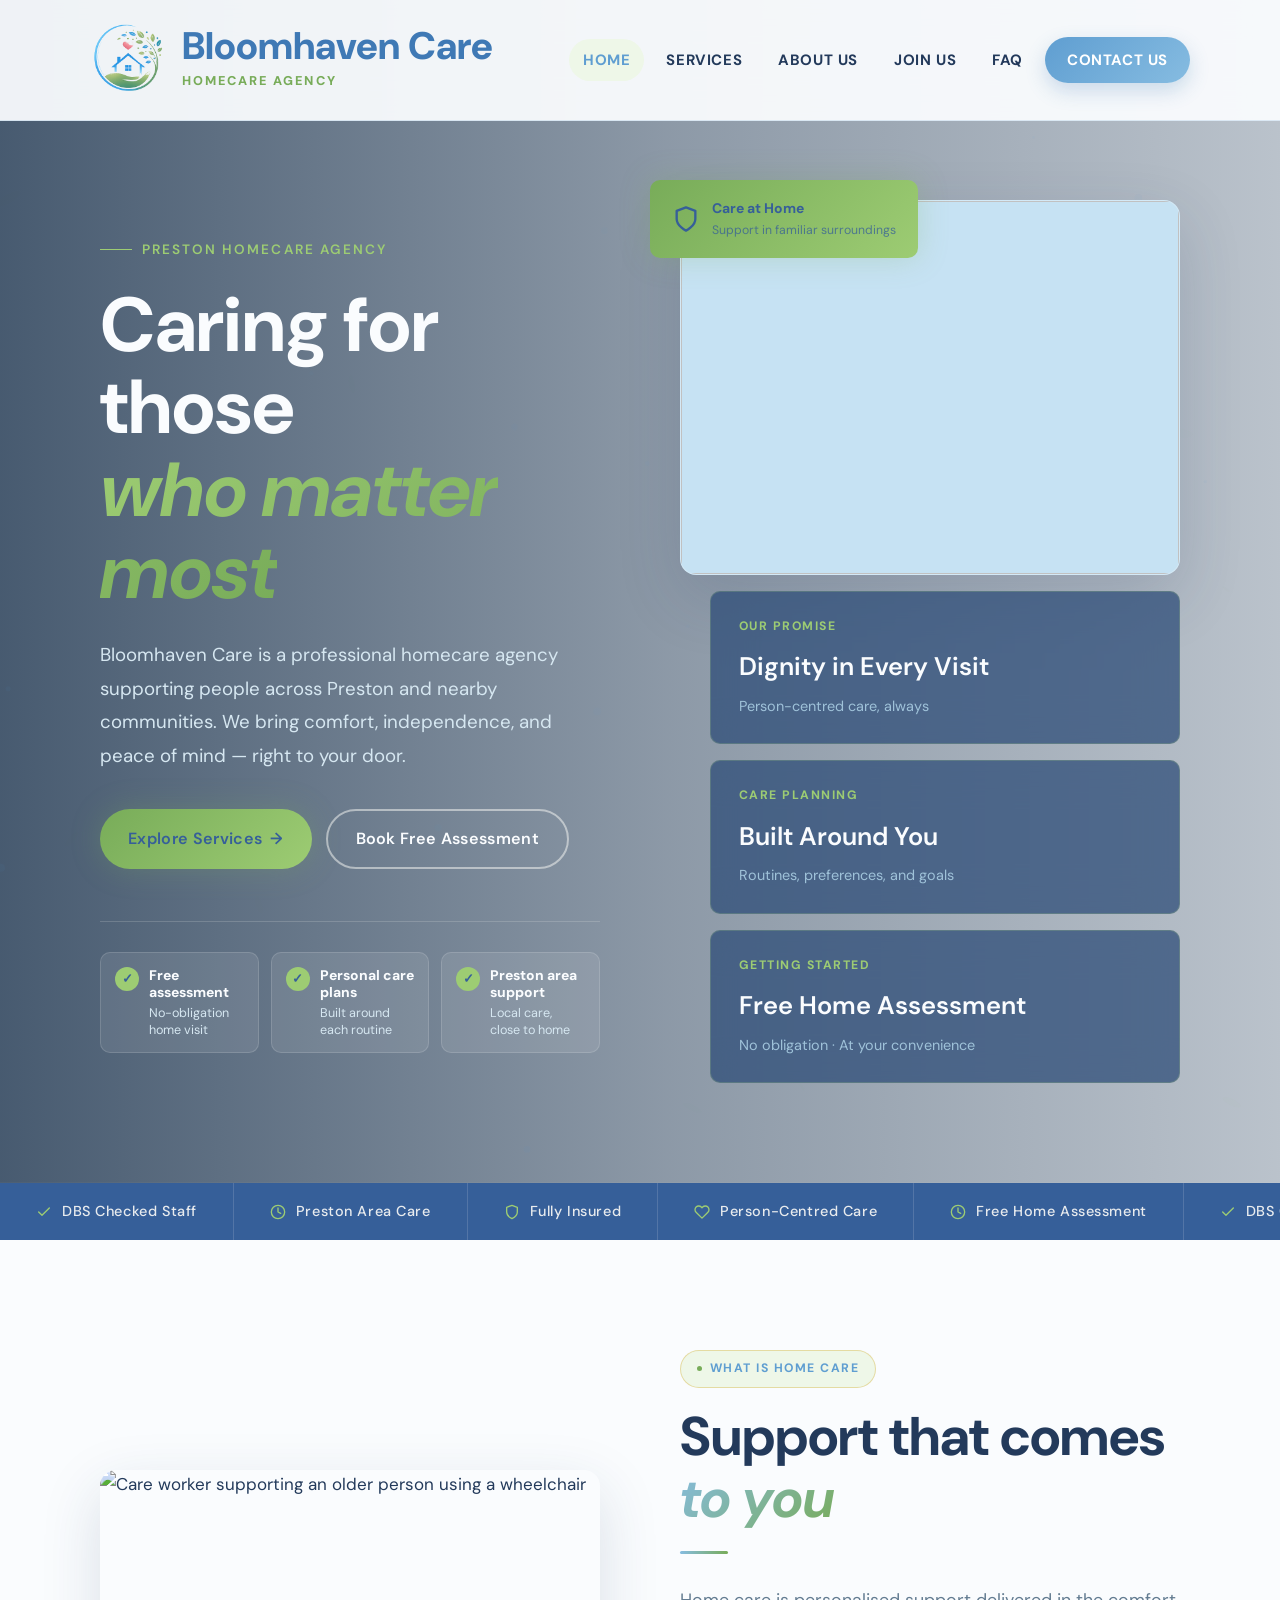
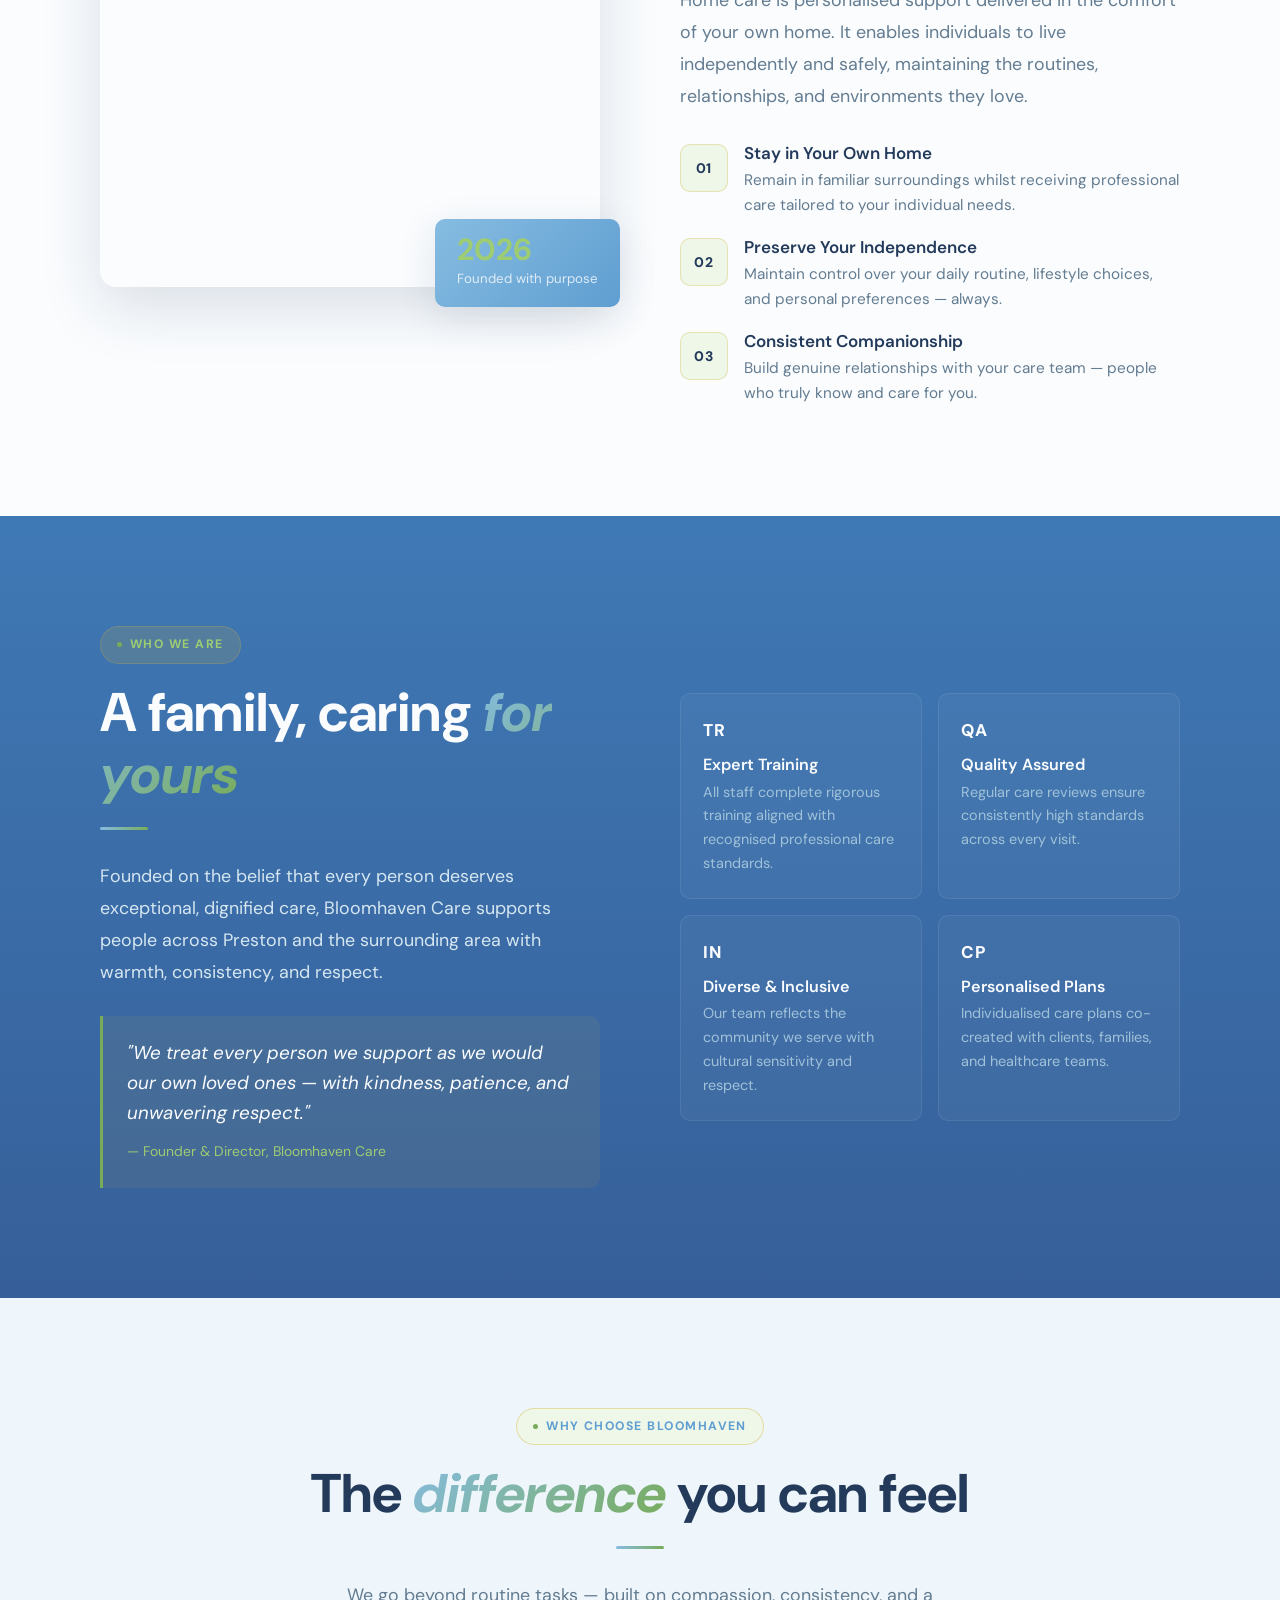
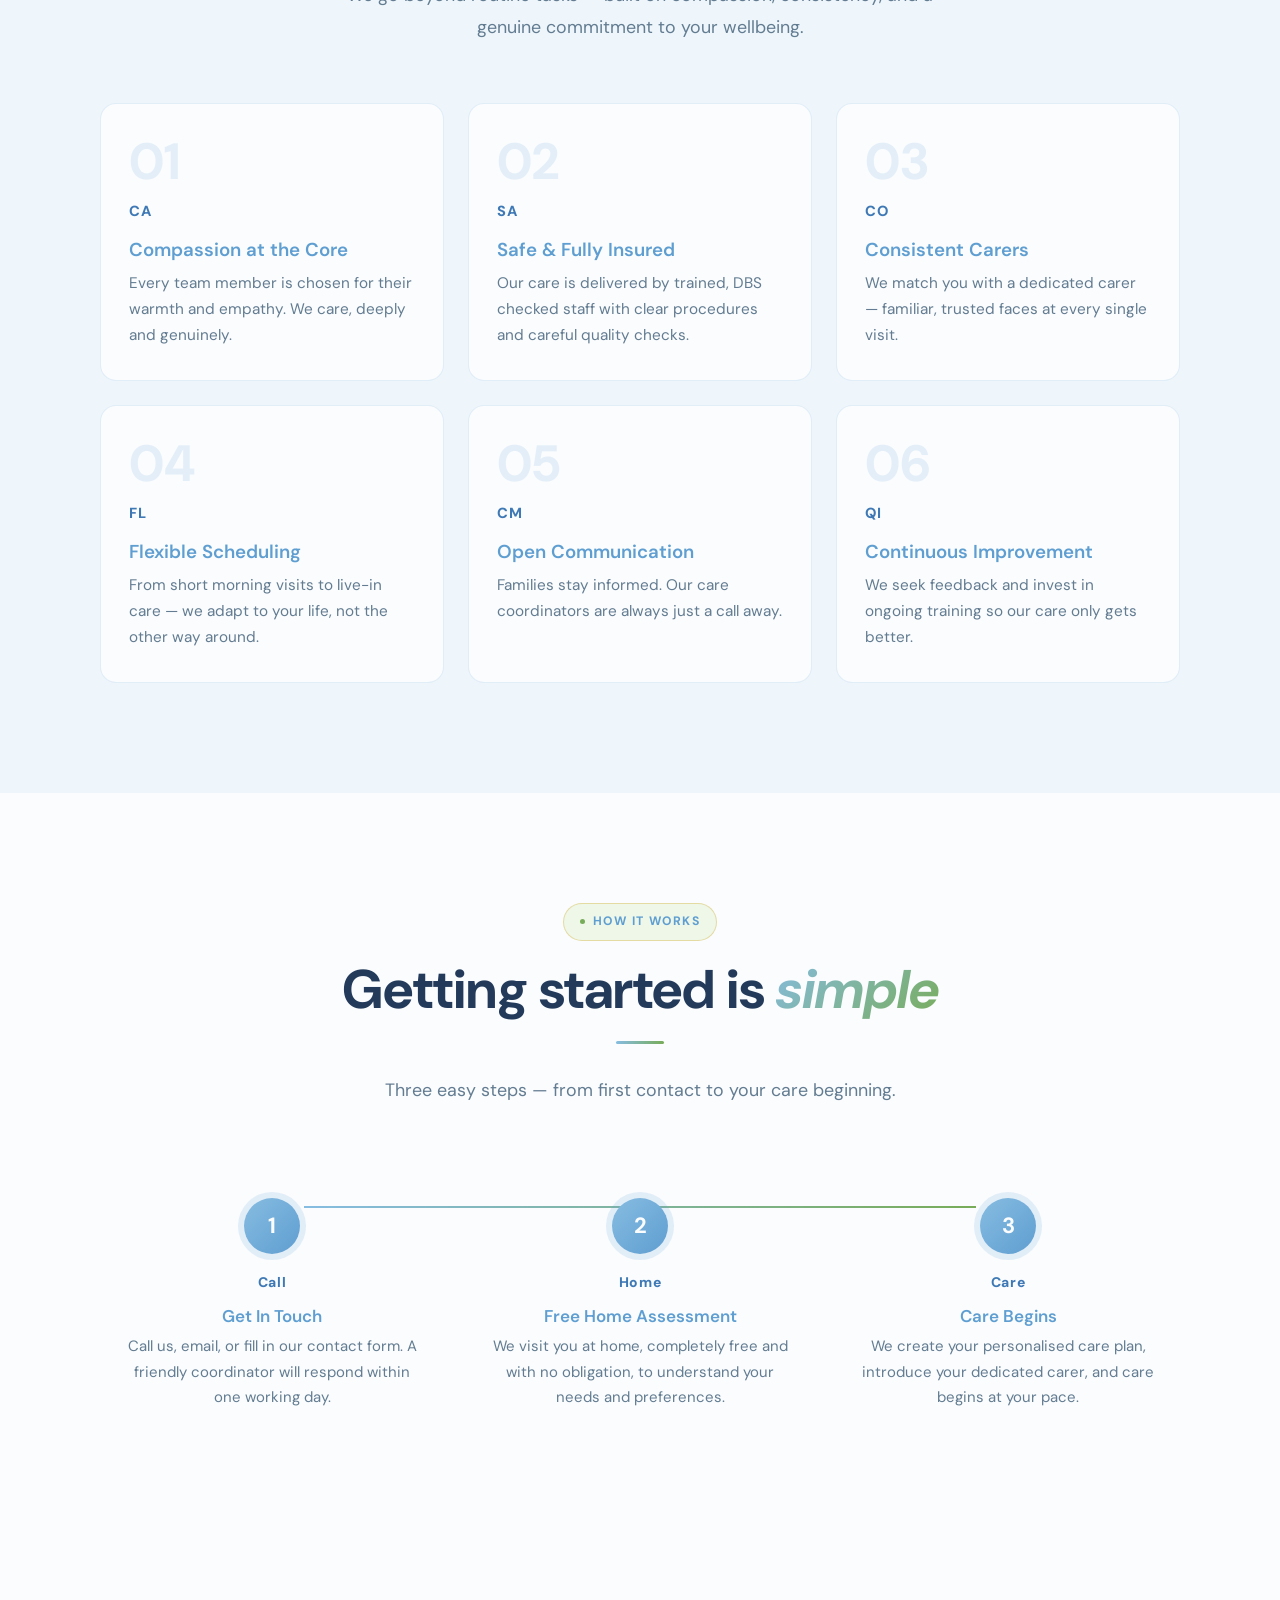
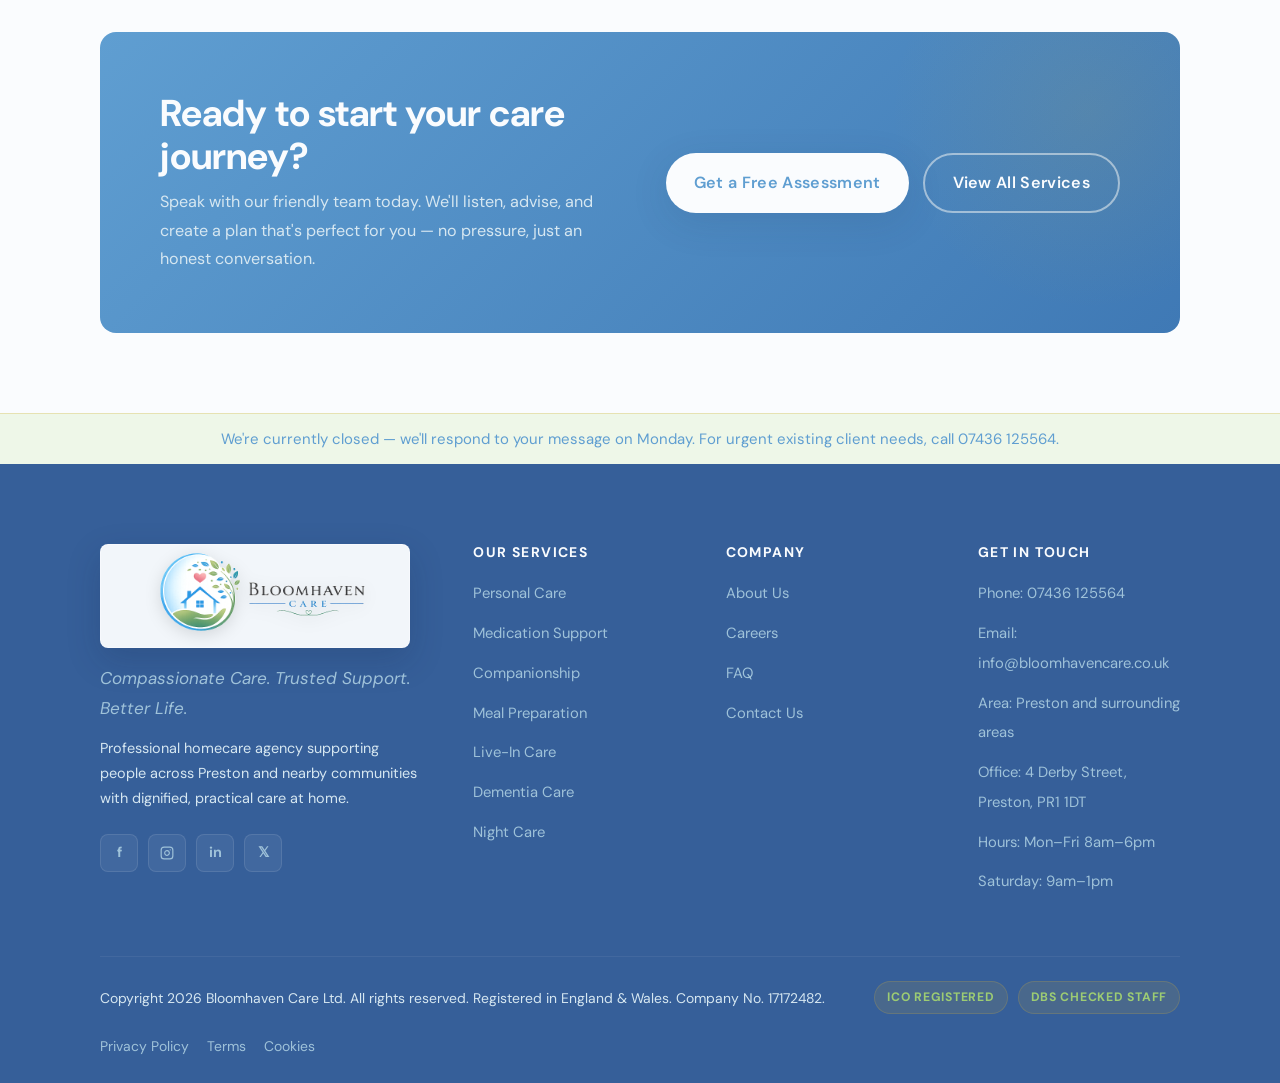
==== commit 4443fd0a: "update" ====
--- a/index.html
+++ b/index.html
@@ -4,28 +4,28 @@
   <meta charset="UTF-8">
   <meta name="viewport" content="width=device-width, initial-scale=1.0">
   <title>Home Care Preston | Bloomhaven Care</title>
-  <meta name="description" content="Bloomhaven Care provides CQC registered home care across Preston and nearby areas. Personal care, dementia care, live-in care, companionship and free home assessments. Call 07436 125564.">
+  <meta name="description" content="Bloomhaven Care is a professional homecare agency serving Preston and nearby areas. Personal care, dementia care, live-in care, companionship and free home assessments. Call 07436 125564.">
   <link rel="canonical" href="https://www.bloomhavencare.co.uk/">
   <meta property="og:type" content="website">
   <meta property="og:url" content="https://www.bloomhavencare.co.uk/">
   <meta property="og:title" content="Bloomhaven Care | Home Care Preston">
-  <meta property="og:description" content="CQC registered home care in Preston, delivered with dignity, warmth and practical support. Free home assessment.">
+  <meta property="og:description" content="Professional homecare agency in Preston, delivering dignified care at home with warmth and practical support. Free home assessment.">
   <meta property="og:image" content="https://www.bloomhavencare.co.uk/logo_1024.png">
   <meta name="twitter:card" content="summary_large_image">
   <meta name="twitter:title" content="Bloomhaven Care | Home Care Preston">
-  <meta name="twitter:description" content="CQC registered home care in Preston. Personal care, dementia care, live-in care and more.">
+  <meta name="twitter:description" content="Professional homecare agency in Preston. Personal care, dementia care, live-in care and more.">
   <link rel="icon" type="image/png" href="logo_512.png">
   <link rel="apple-touch-icon" href="logo_512.png">
   <link rel="preconnect" href="https://fonts.googleapis.com">
   <link rel="preconnect" href="https://fonts.gstatic.com" crossorigin>
-  <link href="https://fonts.googleapis.com/css2?family=Playfair+Display:ital,wght@0,400;0,600;0,700;1,400;1,600&family=DM+Sans:opsz,wght@9..40,300;9..40,400;9..40,500;9..40,600&display=swap" rel="stylesheet">
+  <link href="https://fonts.googleapis.com/css2?family=DM+Sans:opsz,wght@9..40,300;9..40,400;9..40,500;9..40,600;9..40,700;9..40,800&display=swap" rel="stylesheet">
   <link rel="stylesheet" href="styles.css">
   <script type="application/ld+json">
   {
     "@context": "https://schema.org",
     "@type": "LocalBusiness",
     "name": "Bloomhaven Care Ltd",
-    "description": "CQC registered home care agency providing personal care, dementia care, live-in care, and companionship services in Preston and surrounding areas.",
+    "description": "Professional homecare agency providing personal care, dementia care, live-in care, and companionship services in Preston and surrounding areas.",
     "url": "https://www.bloomhavencare.co.uk",
     "logo": "https://www.bloomhavencare.co.uk/logo_transparent.png",
     "telephone": "+447436125564",
@@ -70,9 +70,12 @@
     <div class="hero-content">
 
       <div class="hero-text">
+        <!-- CQC hero wording paused for later:
         <p class="hero-eyebrow">CQC Registered Home Care in Preston</p>
+        -->
+        <p class="hero-eyebrow">Preston Homecare Agency</p>
         <h1>Caring for those<br><em>who matter most</em></h1>
-        <p class="hero-sub">Professional, compassionate home care across Preston and nearby communities. Bloomhaven Care brings comfort, independence, and peace of mind — right to your door.</p>
+        <p class="hero-sub">Bloomhaven Care is a professional homecare agency supporting people across Preston and nearby communities. We bring comfort, independence, and peace of mind — right to your door.</p>
         <div class="hero-actions">
           <a href="services.html" class="btn btn-gold btn-arrow">
             Explore Services <span class="arrow" aria-hidden="true">→</span>
@@ -142,7 +145,9 @@
 <div class="trust-bar" aria-label="Trust credentials">
   <div class="trust-scroll-wrap" aria-hidden="true">
     <div class="trust-inner">
+      <!-- CQC trust badge paused for later:
       <a class="trust-item" href="https://www.cqc.org.uk/provider/REPLACE_WITH_CQC_PROVIDER_ID" target="_blank" rel="noopener"><svg xmlns="http://www.w3.org/2000/svg" viewBox="0 0 24 24" fill="none" stroke="currentColor" stroke-width="2" stroke-linecap="round" stroke-linejoin="round"><path d="M12 22s8-4 8-10V5l-8-3-8 3v7c0 6 8 10 8 10z"/></svg> CQC Registered Provider</a>
+      -->
       <div class="trust-item"><svg xmlns="http://www.w3.org/2000/svg" viewBox="0 0 24 24" fill="none" stroke="currentColor" stroke-width="2" stroke-linecap="round" stroke-linejoin="round"><polyline points="20 6 9 17 4 12"/></svg> DBS Checked Staff</div>
       <div class="trust-item"><svg xmlns="http://www.w3.org/2000/svg" viewBox="0 0 24 24" fill="none" stroke="currentColor" stroke-width="2" stroke-linecap="round" stroke-linejoin="round"><circle cx="12" cy="12" r="10"/><polyline points="12 6 12 12 16 14"/></svg> Preston Area Care</div>
       <div class="trust-item"><svg xmlns="http://www.w3.org/2000/svg" viewBox="0 0 24 24" fill="none" stroke="currentColor" stroke-width="2" stroke-linecap="round" stroke-linejoin="round"><path d="M12 22s8-4 8-10V5l-8-3-8 3v7c0 6 8 10 8 10z"/></svg> Fully Insured</div>
@@ -151,7 +156,9 @@
     </div>
     <!-- Duplicate for seamless scroll -->
     <div class="trust-inner" aria-hidden="true">
+      <!-- CQC trust badge paused for later:
       <a class="trust-item" href="https://www.cqc.org.uk/provider/REPLACE_WITH_CQC_PROVIDER_ID" target="_blank" rel="noopener"><svg xmlns="http://www.w3.org/2000/svg" viewBox="0 0 24 24" fill="none" stroke="currentColor" stroke-width="2" stroke-linecap="round" stroke-linejoin="round"><path d="M12 22s8-4 8-10V5l-8-3-8 3v7c0 6 8 10 8 10z"/></svg> CQC Registered Provider</a>
+      -->
       <div class="trust-item"><svg xmlns="http://www.w3.org/2000/svg" viewBox="0 0 24 24" fill="none" stroke="currentColor" stroke-width="2" stroke-linecap="round" stroke-linejoin="round"><polyline points="20 6 9 17 4 12"/></svg> DBS Checked Staff</div>
       <div class="trust-item"><svg xmlns="http://www.w3.org/2000/svg" viewBox="0 0 24 24" fill="none" stroke="currentColor" stroke-width="2" stroke-linecap="round" stroke-linejoin="round"><circle cx="12" cy="12" r="10"/><polyline points="12 6 12 12 16 14"/></svg> Preston Area Care</div>
       <div class="trust-item"><svg xmlns="http://www.w3.org/2000/svg" viewBox="0 0 24 24" fill="none" stroke="currentColor" stroke-width="2" stroke-linecap="round" stroke-linejoin="round"><path d="M12 22s8-4 8-10V5l-8-3-8 3v7c0 6 8 10 8 10z"/></svg> Fully Insured</div>
@@ -218,21 +225,21 @@
         <p class="section-sub">Home care is personalised support delivered in the comfort of your own home. It enables individuals to live independently and safely, maintaining the routines, relationships, and environments they love.</p>
         <div class="what-points">
           <div class="what-point">
-            <div class="what-pt-icon" aria-hidden="true">🏠</div>
+            <div class="what-pt-icon" aria-hidden="true">01</div>
             <div class="what-pt-text">
               <h4>Stay in Your Own Home</h4>
               <p>Remain in familiar surroundings whilst receiving professional care tailored to your individual needs.</p>
             </div>
           </div>
           <div class="what-point">
-            <div class="what-pt-icon" aria-hidden="true">🤝</div>
+            <div class="what-pt-icon" aria-hidden="true">02</div>
             <div class="what-pt-text">
               <h4>Preserve Your Independence</h4>
               <p>Maintain control over your daily routine, lifestyle choices, and personal preferences — always.</p>
             </div>
           </div>
           <div class="what-point">
-            <div class="what-pt-icon" aria-hidden="true">💚</div>
+            <div class="what-pt-icon" aria-hidden="true">03</div>
             <div class="what-pt-text">
               <h4>Consistent Companionship</h4>
               <p>Build genuine relationships with your care team — people who truly know and care for you.</p>
@@ -262,22 +269,25 @@
       </div>
       <div class="who-cards reveal">
         <div class="who-card">
-          <div class="who-card-icon" aria-hidden="true">🎓</div>
+          <div class="who-card-icon" aria-hidden="true">TR</div>
           <h4>Expert Training</h4>
+          <!-- CQC training wording paused for later:
           <p>All staff complete rigorous training aligned with NHS and CQC standards.</p>
+          -->
+          <p>All staff complete rigorous training aligned with recognised professional care standards.</p>
         </div>
         <div class="who-card">
-          <div class="who-card-icon" aria-hidden="true">💎</div>
+          <div class="who-card-icon" aria-hidden="true">QA</div>
           <h4>Quality Assured</h4>
           <p>Regular care reviews ensure consistently high standards across every visit.</p>
         </div>
         <div class="who-card">
-          <div class="who-card-icon" aria-hidden="true">🌍</div>
+          <div class="who-card-icon" aria-hidden="true">IN</div>
           <h4>Diverse & Inclusive</h4>
           <p>Our team reflects the community we serve with cultural sensitivity and respect.</p>
         </div>
         <div class="who-card">
-          <div class="who-card-icon" aria-hidden="true">📋</div>
+          <div class="who-card-icon" aria-hidden="true">CP</div>
           <h4>Personalised Plans</h4>
           <p>Individualised care plans co-created with clients, families, and healthcare teams.</p>
         </div>
@@ -298,12 +308,15 @@
       <p class="section-sub" style="margin:0 auto;">We go beyond routine tasks — built on compassion, consistency, and a genuine commitment to your wellbeing.</p>
     </div>
     <div class="why-grid">
-      <div class="why-card reveal"><div class="why-num" aria-hidden="true">01</div><div class="why-icon" aria-hidden="true">🧡</div><h3>Compassion at the Core</h3><p>Every team member is chosen for their warmth and empathy. We care, deeply and genuinely.</p></div>
-      <div class="why-card reveal"><div class="why-num" aria-hidden="true">02</div><div class="why-icon" aria-hidden="true">🔒</div><h3>Safe & Fully Regulated</h3><p>CQC registered, fully insured, and DBS checked. <a href="https://www.cqc.org.uk/provider/REPLACE_WITH_CQC_PROVIDER_ID" target="_blank" rel="noopener">View our CQC profile</a>.</p></div>
-      <div class="why-card reveal"><div class="why-num" aria-hidden="true">03</div><div class="why-icon" aria-hidden="true">⭐</div><h3>Consistent Carers</h3><p>We match you with a dedicated carer — familiar, trusted faces at every single visit.</p></div>
-      <div class="why-card reveal"><div class="why-num" aria-hidden="true">04</div><div class="why-icon" aria-hidden="true">🕐</div><h3>Flexible Scheduling</h3><p>From short morning visits to live-in care — we adapt to your life, not the other way around.</p></div>
-      <div class="why-card reveal"><div class="why-num" aria-hidden="true">05</div><div class="why-icon" aria-hidden="true">💬</div><h3>Open Communication</h3><p>Families stay informed. Our care coordinators are always just a call away.</p></div>
-      <div class="why-card reveal"><div class="why-num" aria-hidden="true">06</div><div class="why-icon" aria-hidden="true">📈</div><h3>Continuous Improvement</h3><p>We seek feedback and invest in ongoing training so our care only gets better.</p></div>
+      <div class="why-card reveal"><div class="why-num" aria-hidden="true">01</div><div class="why-icon" aria-hidden="true">CA</div><h3>Compassion at the Core</h3><p>Every team member is chosen for their warmth and empathy. We care, deeply and genuinely.</p></div>
+      <!-- CQC regulated card paused for later:
+      <div class="why-card reveal"><div class="why-num" aria-hidden="true">02</div><div class="why-icon" aria-hidden="true">SA</div><h3>Safe & Fully Regulated</h3><p>CQC registered, fully insured, and DBS checked. <a href="https://www.cqc.org.uk/provider/REPLACE_WITH_CQC_PROVIDER_ID" target="_blank" rel="noopener">View our CQC profile</a>.</p></div>
+      -->
+      <div class="why-card reveal"><div class="why-num" aria-hidden="true">02</div><div class="why-icon" aria-hidden="true">SA</div><h3>Safe & Fully Insured</h3><p>Our care is delivered by trained, DBS checked staff with clear procedures and careful quality checks.</p></div>
+      <div class="why-card reveal"><div class="why-num" aria-hidden="true">03</div><div class="why-icon" aria-hidden="true">CO</div><h3>Consistent Carers</h3><p>We match you with a dedicated carer — familiar, trusted faces at every single visit.</p></div>
+      <div class="why-card reveal"><div class="why-num" aria-hidden="true">04</div><div class="why-icon" aria-hidden="true">FL</div><h3>Flexible Scheduling</h3><p>From short morning visits to live-in care — we adapt to your life, not the other way around.</p></div>
+      <div class="why-card reveal"><div class="why-num" aria-hidden="true">05</div><div class="why-icon" aria-hidden="true">CM</div><h3>Open Communication</h3><p>Families stay informed. Our care coordinators are always just a call away.</p></div>
+      <div class="why-card reveal"><div class="why-num" aria-hidden="true">06</div><div class="why-icon" aria-hidden="true">QI</div><h3>Continuous Improvement</h3><p>We seek feedback and invest in ongoing training so our care only gets better.</p></div>
     </div>
   </div>
 </section>
@@ -322,19 +335,19 @@
     <div class="steps-grid" style="margin-top:60px;">
       <div class="step-card reveal">
         <div class="step-num">1</div>
-        <div class="step-icon" aria-hidden="true">📞</div>
+        <div class="step-icon" aria-hidden="true">Call</div>
         <h3>Get In Touch</h3>
         <p>Call us, email, or fill in our contact form. A friendly coordinator will respond within one working day.</p>
       </div>
       <div class="step-card reveal">
         <div class="step-num">2</div>
-        <div class="step-icon" aria-hidden="true">🏡</div>
+        <div class="step-icon" aria-hidden="true">Home</div>
         <h3>Free Home Assessment</h3>
         <p>We visit you at home, completely free and with no obligation, to understand your needs and preferences.</p>
       </div>
       <div class="step-card reveal">
         <div class="step-num">3</div>
-        <div class="step-icon" aria-hidden="true">💚</div>
+        <div class="step-icon" aria-hidden="true">Care</div>
         <h3>Care Begins</h3>
         <p>We create your personalised care plan, introduce your dedicated carer, and care begins at your pace.</p>
       </div>
--- a/styles.css
+++ b/styles.css
@@ -84,6 +84,8 @@
   --radius-xs:     8px;
   --section-gap:   110px;
   --container:     1200px;
+  --font-main:     'DM Sans', Arial, sans-serif;
+  --homecare-hero-image: url('https://images.unsplash.com/photo-1543333995-a78aea2eee50?auto=format&fit=crop&fm=jpg&ixlib=rb-4.1.0&q=78&w=1800');
 
   /* Transitions */
   --ease:          cubic-bezier(0.25, 0.46, 0.45, 0.94);
@@ -106,7 +108,7 @@
 html { scroll-behavior: smooth; font-size: 17px; }
 
 body {
-  font-family: 'DM Sans', sans-serif;
+  font-family: var(--font-main);
   background: var(--cream);
   color: var(--ink);
   overflow-x: hidden;
@@ -138,7 +140,7 @@
    [TYPOGRAPHY]
    ════════════════════════════════════════════════════════ */
 h1, h2, h3, h4 {
-  font-family: 'Playfair Display', serif;
+  font-family: var(--font-main);
   line-height: 1.15;
   color: var(--ink);
 }
@@ -410,34 +412,68 @@
   box-shadow: 0 12px 28px rgba(63,121,181,0.32) !important;
 }
 
-/* Logo */
-.nav-logo-wrap {
+/* Brand */
+.nav-brand {
   position: relative;
-  transform: none;
   z-index: 2;
-  display: flex;
-  align-items: center;
-  justify-content: center;
-  padding: 0;
-  width: 330px;
-  height: 104px;
+  display: inline-flex;
+  align-items: center;
+  gap: 14px;
+  flex: 0 0 auto;
+  min-width: 0;
+  color: var(--ink);
+}
+
+.brand-mark {
+  width: 78px;
+  height: 78px;
+  border-radius: 50%;
   overflow: hidden;
+  position: relative;
+  flex: 0 0 auto;
   background: transparent;
-  border-radius: var(--radius-xs);
-  flex: 0 0 auto;
+  box-shadow: none;
   transition: width .4s var(--ease), height .4s var(--ease);
 }
-.nav-logo-wrap img {
+
+.brand-mark img {
+  position: absolute;
+  inset: 0;
+  width: 100%;
   height: 100%;
-  width: 100%;
   max-width: none;
   object-fit: contain;
-  transform: scale(1.94);
-  transform-origin: center;
-  transition: transform .4s var(--ease);
-}
-#siteHeader.scrolled .nav-logo-wrap { width: 252px; height: 74px; }
-#siteHeader.scrolled .nav-logo-wrap img { height: 100%; }
+}
+
+.brand-copy {
+  display: flex;
+  flex-direction: column;
+  justify-content: center;
+  min-width: 0;
+}
+
+.brand-title {
+  font-size: clamp(1.65rem, 3vw, 2.55rem);
+  font-weight: 800;
+  line-height: .95;
+  color: var(--forest-deep);
+  letter-spacing: 0;
+  white-space: nowrap;
+}
+
+.brand-subtitle {
+  margin-top: 6px;
+  font-size: .75rem;
+  font-weight: 800;
+  letter-spacing: .16em;
+  text-transform: uppercase;
+  color: var(--gold);
+  white-space: nowrap;
+}
+
+#siteHeader.scrolled .brand-mark { width: 60px; height: 60px; }
+#siteHeader.scrolled .brand-title { font-size: clamp(1.45rem, 2.5vw, 2rem); }
+#siteHeader.scrolled .brand-subtitle { font-size: .68rem; margin-top: 4px; }
 
 /* Hamburger */
 .hamburger {
@@ -484,12 +520,38 @@
 }
 #mobileMenu.open { opacity: 1; pointer-events: all; }
 
-.mobile-menu-logo {
-  display: none;
+.mobile-menu-brand {
+  display: inline-flex;
+  align-items: center;
+  justify-content: center;
+  gap: 12px;
+  margin-bottom: 18px;
+  color: var(--cream);
+}
+
+.mobile-menu-brand .brand-mark {
+  width: 62px;
+  height: 62px;
+  box-shadow: none;
+}
+
+.mobile-menu-brand .brand-mark img {
+  width: 100%;
+  height: 100%;
+}
+
+.mobile-menu-brand .brand-title {
+  color: var(--cream);
+  font-size: clamp(1.45rem, 6vw, 2rem);
+}
+
+.mobile-menu-brand .brand-subtitle {
+  color: var(--gold-light);
+  font-size: .68rem;
 }
 
 #mobileMenu a {
-  font-family: 'Playfair Display', serif;
+  font-family: var(--font-main);
   font-size: clamp(1.35rem, 5.4vw, 1.9rem);
   color: var(--cream);
   line-height: 1.1;
@@ -507,7 +569,7 @@
   margin-top: 8px;
   background: linear-gradient(135deg, var(--gold), var(--gold-light));
   color: var(--canopy) !important;
-  font-family: 'DM Sans', sans-serif !important;
+  font-family: var(--font-main) !important;
   font-size: .95rem !important;
   font-weight: 700;
   padding: 12px 32px !important;
@@ -523,8 +585,10 @@
   align-items: center;
   overflow: hidden;
   background:
-    linear-gradient(145deg, rgba(63,121,181,.95) 0%, rgba(95,158,209,.9) 52%, rgba(198,226,243,.72) 100%),
-    linear-gradient(90deg, rgba(248,252,255,.12), rgba(120,172,89,.08));
+    linear-gradient(90deg, rgba(21,45,72,.78) 0%, rgba(21,45,72,.48) 52%, rgba(21,45,72,.28) 100%),
+    var(--homecare-hero-image);
+  background-size: cover;
+  background-position: center;
   padding-top: var(--nav-h);
 }
 
@@ -533,6 +597,7 @@
   inset: 0;
   width: 100%; height: 100%;
   pointer-events: none;
+  opacity: .08;
 }
 
 .hero-orbs {
@@ -594,7 +659,7 @@
 }
 
 .hero-text h1 {
-  font-family: 'Playfair Display', serif;
+  font-family: var(--font-main);
   font-size: clamp(2.8rem, 6vw, 4.5rem);
   font-weight: 700;
   line-height: 1.08;
@@ -718,7 +783,7 @@
   margin-bottom: 8px;
 }
 .hero-card-value {
-  font-family: 'Playfair Display', serif;
+  font-family: var(--font-main);
   font-size: 1.5rem;
   font-weight: 600;
   margin-bottom: 4px;
@@ -817,7 +882,7 @@
   box-shadow: var(--shadow-md);
 }
 .what-art-badge .num {
-  font-family: 'Playfair Display', serif;
+  font-family: var(--font-main);
   font-size: 1.8rem;
   font-weight: 700;
   color: var(--gold-light);
@@ -840,13 +905,15 @@
   align-items: center;
   justify-content: center;
   flex-shrink: 0;
-  font-size: 1.3rem;
+  font-size: .82rem;
+  font-weight: 800;
+  letter-spacing: .04em;
 }
 .what-pt-text h4 {
   font-size: 1rem;
   font-weight: 600;
   margin-bottom: 4px;
-  font-family: 'DM Sans', sans-serif;
+  font-family: var(--font-main);
   color: var(--ink);
 }
 .what-pt-text p { font-size: .9rem; color: var(--moss); line-height: 1.65; }
@@ -867,7 +934,7 @@
   background: rgba(212,175,55,0.08);
   border-radius: 0 var(--radius-sm) var(--radius-sm) 0;
 }
-.who-quote p { font-family: 'Playfair Display', serif; font-style: italic; font-size: 1.1rem; color: var(--cream); line-height: 1.6; margin-bottom: 8px; }
+.who-quote p { font-family: var(--font-main); font-style: italic; font-size: 1.1rem; color: var(--cream); line-height: 1.6; margin-bottom: 8px; }
 .who-quote cite { font-size: .82rem; color: var(--gold-light); font-style: normal; }
 
 .who-cards {
@@ -888,8 +955,8 @@
   border-color: rgba(212,175,55,0.2);
   transform: translateY(-4px);
 }
-.who-card-icon { font-size: 1.5rem; margin-bottom: 10px; }
-.who-card h4 { font-size: .95rem; font-weight: 600; font-family: 'DM Sans', sans-serif; color: var(--cream); margin-bottom: 6px; }
+.who-card-icon { font-size: 1rem; font-weight: 800; letter-spacing: .04em; margin-bottom: 10px; }
+.who-card h4 { font-size: .95rem; font-weight: 600; font-family: var(--font-main); color: var(--cream); margin-bottom: 6px; }
 .who-card p { font-size: .85rem; color: var(--mist); line-height: 1.65; }
 
 /* ════════════════════════════════════════════════════════
@@ -929,15 +996,15 @@
 }
 
 .why-num {
-  font-family: 'Playfair Display', serif;
+  font-family: var(--font-main);
   font-size: 3rem;
   font-weight: 700;
   color: rgba(95,158,209,0.14);
   line-height: 1;
   margin-bottom: 12px;
 }
-.why-icon { font-size: 1.8rem; margin-bottom: 14px; }
-.why-card h3 { font-size: 1.1rem; font-weight: 600; margin-bottom: 10px; font-family: 'DM Sans', sans-serif; color: var(--forest); }
+.why-icon { font-size: .86rem; font-weight: 800; letter-spacing: .06em; margin-bottom: 14px; color: var(--forest-deep); }
+.why-card h3 { font-size: 1.1rem; font-weight: 600; margin-bottom: 10px; font-family: var(--font-main); color: var(--forest); }
 .why-card p { font-size: .9rem; color: var(--moss); line-height: 1.7; }
 .why-card a,
 .timeline-item a,
@@ -1039,7 +1106,7 @@
   border: 1px solid rgba(212,175,55,0.25);
 }
 .service-body { padding: 24px; }
-.service-body h3 { font-size: 1.15rem; font-weight: 600; font-family: 'DM Sans', sans-serif; color: var(--forest); margin-bottom: 8px; }
+.service-body h3 { font-size: 1.15rem; font-weight: 600; font-family: var(--font-main); color: var(--forest); margin-bottom: 8px; }
 .service-body p { font-size: .88rem; color: var(--moss); line-height: 1.65; margin-bottom: 14px; }
 .service-learn {
   font-size: .82rem;
@@ -1085,8 +1152,21 @@
   justify-content: space-between;
   gap: 16px;
 }
-.modal-icon { font-size: 2.5rem; }
-.modal-title-wrap h3 { font-family: 'Playfair Display', serif; font-size: 1.5rem; font-weight: 700; color: var(--forest); }
+.modal-icon {
+  width: 54px;
+  height: 54px;
+  border-radius: var(--radius-sm);
+  background: var(--gold-pale);
+  color: var(--forest-deep);
+  display: flex;
+  align-items: center;
+  justify-content: center;
+  font-size: .95rem;
+  font-weight: 800;
+  letter-spacing: .06em;
+  flex: 0 0 auto;
+}
+.modal-title-wrap h3 { font-family: var(--font-main); font-size: 1.5rem; font-weight: 700; color: var(--forest); }
 .modal-tag {
   font-size: .72rem; font-weight: 700; letter-spacing: .1em;
   text-transform: uppercase; color: var(--gold);
@@ -1105,7 +1185,7 @@
 
 .modal-body { padding: 24px 28px; }
 .modal-body p { color: var(--moss); line-height: 1.8; margin-bottom: 20px; }
-.modal-body h4 { font-size: 1rem; font-weight: 600; font-family: 'DM Sans', sans-serif; color: var(--ink); margin-bottom: 14px; }
+.modal-body h4 { font-size: 1rem; font-weight: 600; font-family: var(--font-main); color: var(--ink); margin-bottom: 14px; }
 .modal-includes { display: flex; flex-direction: column; gap: 10px; margin-bottom: 24px; }
 .modal-item {
   display: flex; align-items: center; gap: 10px;
@@ -1123,7 +1203,11 @@
    [PAGE HEADER] — Inner pages
    ════════════════════════════════════════════════════════ */
 .page-header {
-  background: linear-gradient(155deg, var(--forest-deep) 0%, var(--forest) 58%, var(--forest-mid) 100%);
+  background:
+    linear-gradient(90deg, rgba(21,45,72,.78) 0%, rgba(21,45,72,.48) 55%, rgba(21,45,72,.32) 100%),
+    var(--homecare-hero-image);
+  background-size: cover;
+  background-position: center;
   padding: calc(var(--nav-h) + 70px) 0 80px;
   text-align: center;
   position: relative;
@@ -1132,10 +1216,11 @@
 .page-header::before {
   content: '';
   position: absolute;
-  top: -50%; left: -20%;
-  width: 80%; height: 200%;
-  background: radial-gradient(ellipse, rgba(212,175,55,0.06) 0%, transparent 70%);
-}
+  inset: 0;
+  background: linear-gradient(180deg, rgba(21,45,72,.18), rgba(21,45,72,.04));
+  pointer-events: none;
+}
+.page-header .container { position: relative; z-index: 1; }
 .page-header .badge { margin-bottom: 16px; }
 .page-header .section-title { color: var(--cream); max-width: 700px; margin: 0 auto 16px; }
 .page-header .section-title em {
@@ -1186,7 +1271,7 @@
   text-transform: uppercase; color: var(--gold);
   margin-bottom: 6px;
 }
-.timeline-item h4 { font-size: 1.05rem; font-weight: 600; font-family: 'DM Sans', sans-serif; color: var(--ink); margin-bottom: 6px; }
+.timeline-item h4 { font-size: 1.05rem; font-weight: 600; font-family: var(--font-main); color: var(--ink); margin-bottom: 6px; }
 .timeline-item p { font-size: .9rem; color: var(--moss); line-height: 1.65; }
 
 .values-strip {
@@ -1204,8 +1289,8 @@
   border-right: 1px solid rgba(255,255,255,0.08);
 }
 .value-item:last-child { border-right: none; }
-.value-icon { font-size: 2rem; margin-bottom: 12px; }
-.value-item h4 { font-size: 1rem; font-weight: 600; font-family: 'DM Sans', sans-serif; color: var(--cream); margin-bottom: 6px; }
+.value-icon { font-size: .95rem; font-weight: 800; letter-spacing: .08em; margin-bottom: 12px; color: var(--gold-light); }
+.value-item h4 { font-size: 1rem; font-weight: 600; font-family: var(--font-main); color: var(--cream); margin-bottom: 6px; }
 .value-item p { font-size: .85rem; color: var(--mist); line-height: 1.65; }
 
 /* ════════════════════════════════════════════════════════
@@ -1232,7 +1317,10 @@
   display: flex;
   align-items: center;
   justify-content: center;
-  font-size: 3.5rem;
+  font-size: 2rem;
+  font-weight: 800;
+  letter-spacing: .08em;
+  color: var(--cream);
   position: relative;
   overflow: hidden;
 }
@@ -1244,7 +1332,7 @@
   background: linear-gradient(transparent, rgba(13,36,24,0.3));
 }
 .team-body { padding: 22px 22px 24px; }
-.team-name { font-family: 'Playfair Display', serif; font-size: 1.15rem; font-weight: 700; color: var(--forest); margin-bottom: 3px; }
+.team-name { font-family: var(--font-main); font-size: 1.15rem; font-weight: 700; color: var(--forest); margin-bottom: 3px; }
 .team-role { font-size: .8rem; font-weight: 600; color: var(--gold); text-transform: uppercase; letter-spacing: .08em; margin-bottom: 10px; }
 .team-bio { font-size: .88rem; color: var(--moss); line-height: 1.65; margin-bottom: 14px; }
 .team-quals { display: flex; flex-wrap: wrap; gap: 6px; }
@@ -1262,7 +1350,11 @@
    [RECRUIT] — Skills + quick apply
    ════════════════════════════════════════════════════════ */
 .recruit-hero {
-  background: linear-gradient(155deg, var(--forest-deep) 0%, var(--forest) 52%, var(--forest-mid) 100%);
+  background:
+    linear-gradient(90deg, rgba(21,45,72,.78) 0%, rgba(21,45,72,.48) 55%, rgba(21,45,72,.32) 100%),
+    var(--homecare-hero-image);
+  background-size: cover;
+  background-position: center;
   padding: calc(var(--nav-h) + 80px) 0 90px;
   position: relative;
   overflow: hidden;
@@ -1271,7 +1363,7 @@
 .recruit-hero .container { display: flex; flex-direction: column; align-items: center; }
 .recruit-hero div[style*="max-width:680px"] { max-width: 680px; text-align: center; }
 .recruit-hero div[style*="display:flex;gap:14px"] { justify-content: center; }
-.recruit-hero h1 { font-family: 'Playfair Display', serif; font-size: clamp(2.2rem, 5vw, 3.6rem); font-weight: 700; color: var(--cream); margin-bottom: 20px; line-height: 1.1; }
+.recruit-hero h1 { font-family: var(--font-main); font-size: clamp(2.2rem, 5vw, 3.6rem); font-weight: 700; color: var(--cream); margin-bottom: 20px; line-height: 1.1; }
 .recruit-hero h1 em { font-style: italic; background: linear-gradient(135deg, var(--gold-light), var(--gold)); -webkit-background-clip: text; -webkit-text-fill-color: transparent; background-clip: text; }
 .recruit-hero p { font-size: 1.05rem; color: var(--fog); max-width: 600px; line-height: 1.8; }
 
@@ -1292,7 +1384,7 @@
 }
 .skill-card:hover { box-shadow: var(--shadow-md); transform: translateY(-4px); border-color: rgba(95,158,209,0.24); }
 .skill-num {
-  font-family: 'Playfair Display', serif;
+  font-family: var(--font-main);
   font-size: 2rem;
   font-weight: 700;
   color: rgba(95,158,209,0.16);
@@ -1300,7 +1392,7 @@
   flex-shrink: 0;
   width: 48px;
 }
-.skill-content h4 { font-size: .95rem; font-weight: 700; font-family: 'DM Sans', sans-serif; color: var(--forest); margin-bottom: 5px; }
+.skill-content h4 { font-size: .95rem; font-weight: 700; font-family: var(--font-main); color: var(--forest); margin-bottom: 5px; }
 .skill-content p { font-size: .85rem; color: var(--moss); line-height: 1.65; }
 
 .quick-apply {
@@ -1310,7 +1402,7 @@
   margin-top: 0;
   color: var(--cream);
 }
-.quick-apply h3 { font-family: 'Playfair Display', serif; font-size: 1.8rem; font-weight: 700; margin-bottom: 8px; }
+.quick-apply h3 { font-family: var(--font-main); font-size: 1.8rem; font-weight: 700; margin-bottom: 8px; }
 .quick-apply > p { color: var(--fog); margin-bottom: 28px; }
 
 .apply-grid { display: grid; grid-template-columns: 1fr 1fr; gap: 14px; margin-bottom: 14px; }
@@ -1456,7 +1548,7 @@
   display: flex; align-items: center; justify-content: center;
   font-size: 1.2rem;
 }
-.contact-card h3 { font-size: 1rem; font-weight: 700; font-family: 'DM Sans', sans-serif; color: var(--forest); }
+.contact-card h3 { font-size: 1rem; font-weight: 700; font-family: var(--font-main); color: var(--forest); }
 .contact-card p { font-size: .88rem; color: var(--moss); line-height: 1.7; }
 .contact-card a { color: var(--forest-mid); font-weight: 600; transition: color .2s; }
 .contact-card a:hover { color: var(--gold); }
@@ -1495,7 +1587,7 @@
   padding: 36px;
   box-shadow: var(--shadow-sm);
 }
-.form-title { font-family: 'Playfair Display', serif; font-size: 1.5rem; font-weight: 700; color: var(--forest); margin-bottom: 6px; }
+.form-title { font-family: var(--font-main); font-size: 1.5rem; font-weight: 700; color: var(--forest); margin-bottom: 6px; }
 .form-subtitle { font-size: .88rem; color: var(--moss); margin-bottom: 26px; line-height: 1.6; }
 
 .form-row { display: grid; grid-template-columns: 1fr 1fr; gap: 14px; }
@@ -1538,7 +1630,7 @@
 }
 .form-success.show { display: block; }
 .form-success-icon { font-size: 3rem; margin-bottom: 16px; }
-.form-success h3 { font-family: 'Playfair Display', serif; font-size: 1.6rem; color: var(--forest); margin-bottom: 10px; }
+.form-success h3 { font-family: var(--font-main); font-size: 1.6rem; color: var(--forest); margin-bottom: 10px; }
 .form-success p { color: var(--moss); line-height: 1.7; margin-bottom: 22px; }
 
 /* Legal content pages */
@@ -1560,7 +1652,7 @@
   margin-bottom: 28px;
 }
 .legal-content h2 {
-  font-family: 'DM Sans', sans-serif;
+  font-family: var(--font-main);
   color: var(--ink);
   font-size: 1.05rem;
   font-weight: 700;
@@ -1608,6 +1700,10 @@
 .whatsapp-btn svg { width: 24px; height: 24px; flex-shrink: 0; }
 .whatsapp-label { font-size: .9rem; line-height: 1; }
 .whatsapp-btn:hover { transform: translateY(-2px); box-shadow: 0 12px 34px rgba(18,140,126,0.48); background: #0E766C; }
+body.home-page .whatsapp-btn,
+body.home-page .float-call {
+  display: none;
+}
 .footer-in-view .whatsapp-btn {
   opacity: 0;
   pointer-events: none;
@@ -1656,7 +1752,7 @@
   background: radial-gradient(ellipse, rgba(212,175,55,0.1) 0%, transparent 70%);
   pointer-events: none;
 }
-.cta-text h2 { font-family: 'Playfair Display', serif; font-size: clamp(1.5rem,3vw,2.2rem); color: var(--cream); margin-bottom: 10px; }
+.cta-text h2 { font-family: var(--font-main); font-size: clamp(1.5rem,3vw,2.2rem); color: var(--cream); margin-bottom: 10px; }
 .cta-text p { color: var(--fog); font-size: .95rem; max-width: 440px; line-height: 1.75; }
 .cta-actions { display: flex; gap: 14px; flex-wrap: wrap; flex-shrink: 0; }
 
@@ -1699,7 +1795,7 @@
   filter: drop-shadow(0 2px 4px rgba(0,0,0,0.12));
 }
 .footer-tagline {
-  font-family: 'Playfair Display', serif;
+  font-family: var(--font-main);
   font-style: italic;
   font-size: 1rem;
   color: var(--mist);
@@ -1793,7 +1889,7 @@
   color: var(--cream);
   border-radius: 50%;
   display: flex; align-items: center; justify-content: center;
-  font-family: 'Playfair Display', serif;
+  font-family: var(--font-main);
   font-size: 1.3rem;
   font-weight: 700;
   margin: 0 auto 16px;
@@ -1801,8 +1897,8 @@
   z-index: 1;
   box-shadow: 0 0 0 6px rgba(95,158,209,0.16);
 }
-.step-icon { font-size: 1.5rem; margin-bottom: 12px; }
-.step-card h3 { font-size: 1rem; font-weight: 600; font-family: 'DM Sans', sans-serif; color: var(--forest); margin-bottom: 8px; }
+.step-icon { font-size: .82rem; font-weight: 800; letter-spacing: .04em; color: var(--forest-deep); margin-bottom: 12px; }
+.step-card h3 { font-size: 1rem; font-weight: 600; font-family: var(--font-main); color: var(--forest); margin-bottom: 8px; }
 .step-card p { font-size: .88rem; color: var(--moss); line-height: 1.7; }
 
 /* ════════════════════════════════════════════════════════
@@ -1903,17 +1999,13 @@
   }
   .header-inner { height: var(--nav-h); gap: 16px; }
   .hamburger { display: flex; }
-  .nav-logo-wrap {
-    padding: 0;
-    pointer-events: auto;
-    justify-content: flex-start;
-    width: 246px;
-    height: 74px;
-    max-width: none;
-  }
-  .nav-logo-wrap img { height: 100%; max-width: none; transform: scale(2.05); }
-  #siteHeader.scrolled .nav-logo-wrap { top: auto; width: 214px; height: 62px; }
-  #siteHeader.scrolled .nav-logo-wrap img { height: 100%; }
+  .nav-brand { gap: 10px; }
+  .brand-mark { width: 58px; height: 58px; }
+  .brand-mark img { width: 100%; height: 100%; }
+  .brand-title { font-size: clamp(1.35rem, 5vw, 1.75rem); }
+  .brand-subtitle { font-size: .62rem; letter-spacing: .12em; margin-top: 4px; }
+  #siteHeader.scrolled .brand-mark { width: 50px; height: 50px; }
+  #siteHeader.scrolled .brand-title { font-size: clamp(1.2rem, 4.6vw, 1.55rem); }
 
   /* ── Hero ── */
   .hero {
@@ -2035,10 +2127,7 @@
     padding-top: 86px;
     gap: 0;
   }
-  .mobile-menu-logo {
-    top: 8px;
-    width: 180px;
-  }
+  .mobile-menu-brand { margin-bottom: 10px; transform: scale(.9); }
   #mobileMenu a {
     font-size: clamp(1.15rem, 5vw, 1.45rem);
     padding: 7px 24px;
@@ -2052,8 +2141,9 @@
 @media (max-width: 480px) {
   :root { --section-gap: 50px; }
   .header-inner { padding: 0 16px; }
-  .nav-logo-wrap { width: 236px; height: 72px; max-width: none; }
-  .nav-logo-wrap img { height: 100%; max-width: none; }
+  .nav-brand { max-width: calc(100vw - 88px); }
+  .brand-title { font-size: 1.25rem; }
+  .brand-subtitle { font-size: .56rem; }
   .hero-content { padding: 40px 0 48px; }
   .filter-bar { gap: 6px; }
   .filter-btn { padding: 7px 14px; font-size: .78rem; }
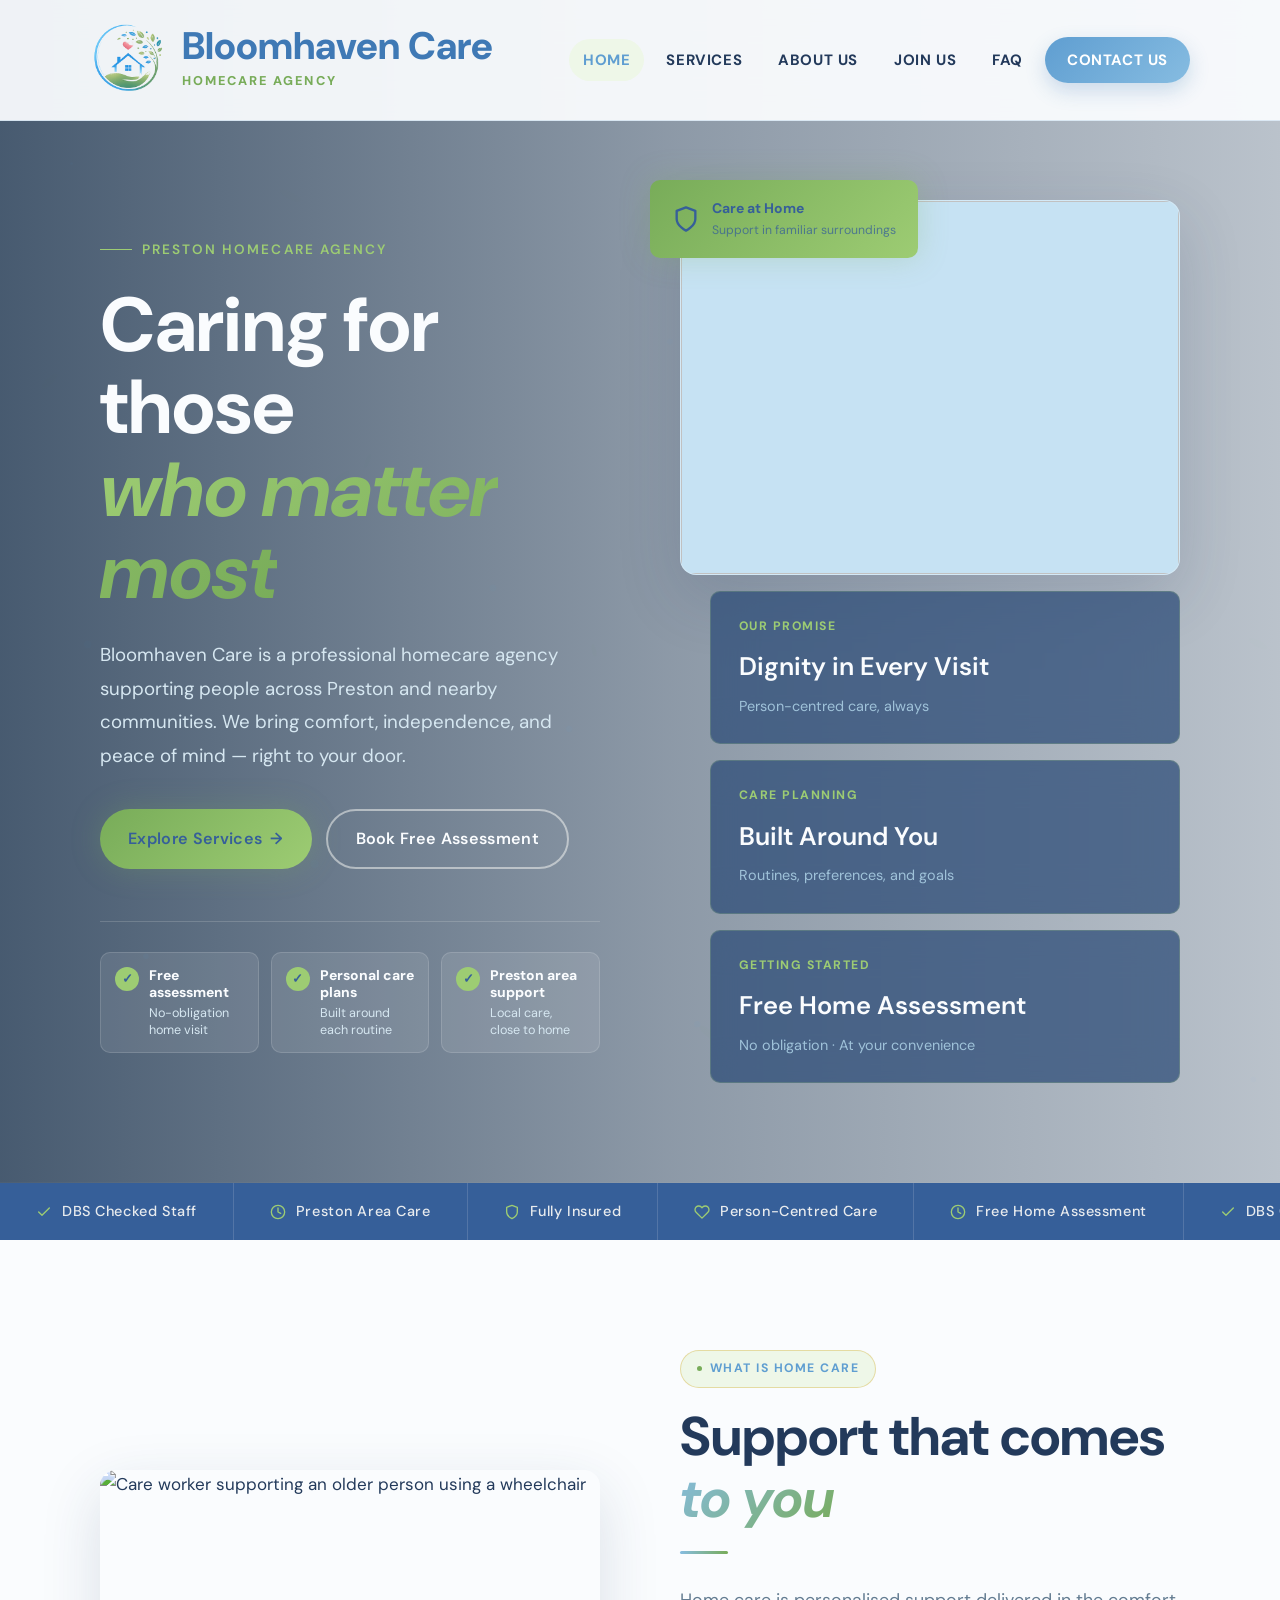
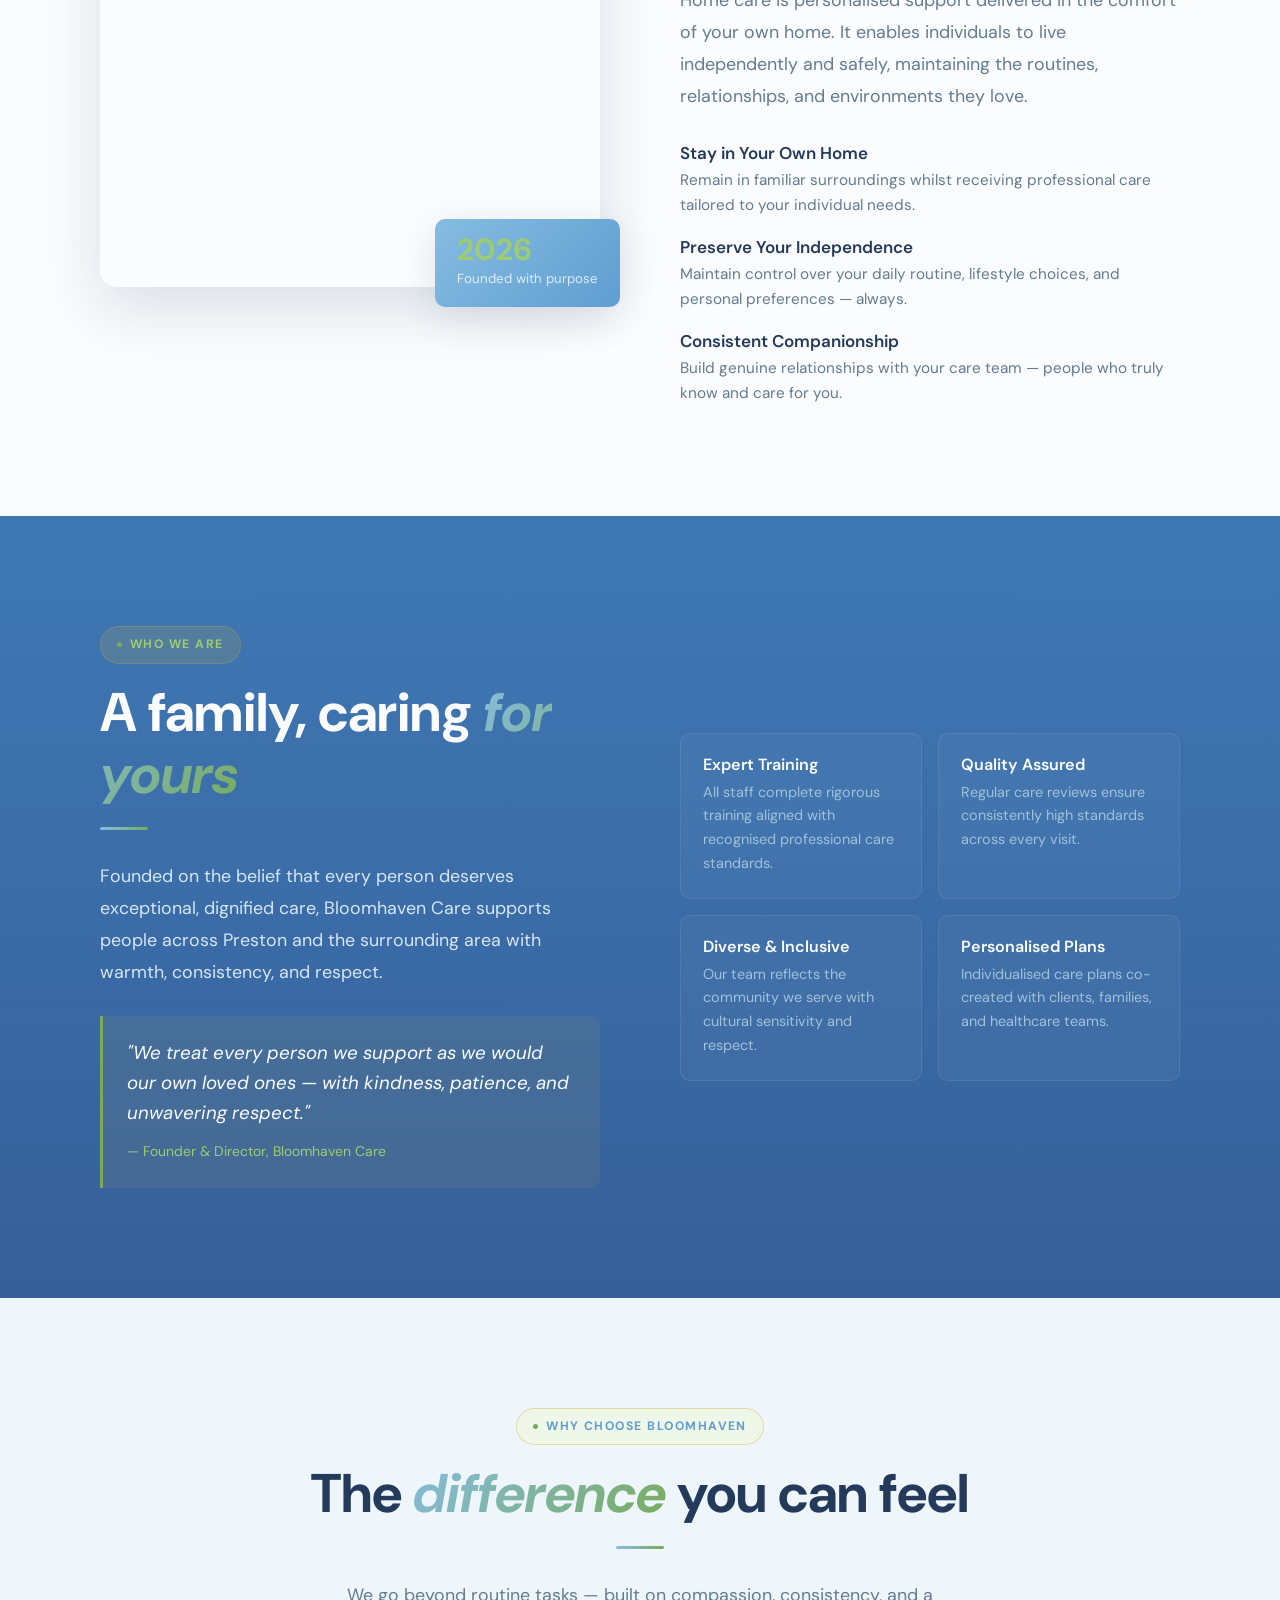
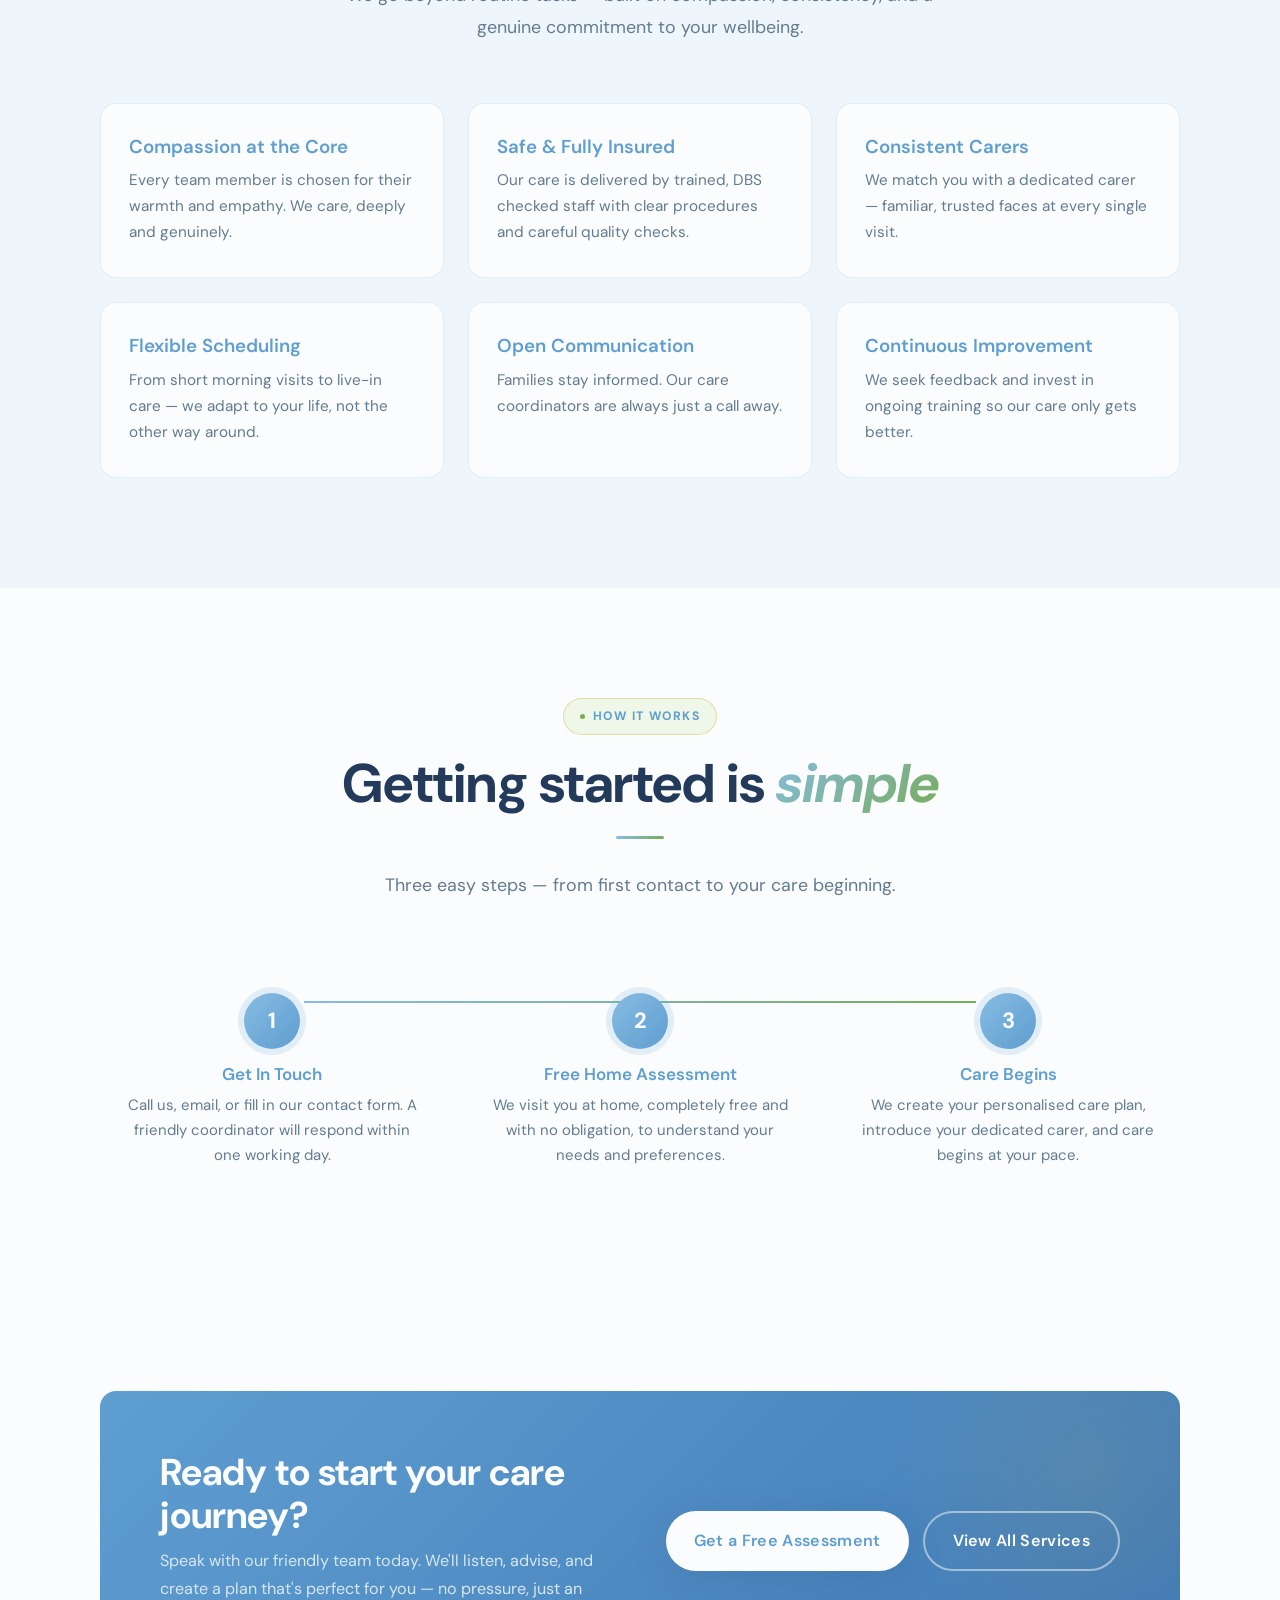
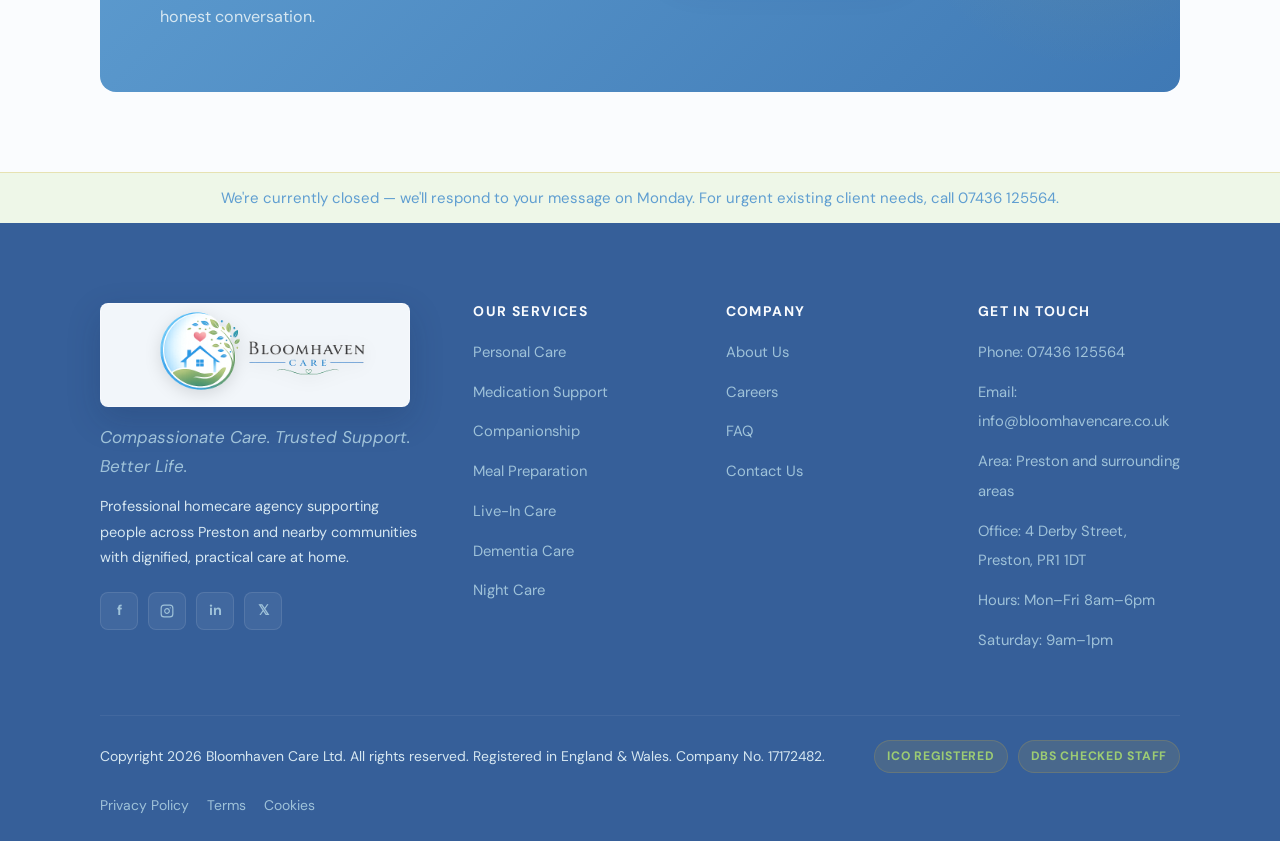
==== commit 56cbc788: "update" ====
--- a/index.html
+++ b/index.html
@@ -225,21 +225,21 @@
         <p class="section-sub">Home care is personalised support delivered in the comfort of your own home. It enables individuals to live independently and safely, maintaining the routines, relationships, and environments they love.</p>
         <div class="what-points">
           <div class="what-point">
-            <div class="what-pt-icon" aria-hidden="true">01</div>
+            <div class="what-pt-icon" aria-hidden="true"></div>
             <div class="what-pt-text">
               <h4>Stay in Your Own Home</h4>
               <p>Remain in familiar surroundings whilst receiving professional care tailored to your individual needs.</p>
             </div>
           </div>
           <div class="what-point">
-            <div class="what-pt-icon" aria-hidden="true">02</div>
+            <div class="what-pt-icon" aria-hidden="true"></div>
             <div class="what-pt-text">
               <h4>Preserve Your Independence</h4>
               <p>Maintain control over your daily routine, lifestyle choices, and personal preferences — always.</p>
             </div>
           </div>
           <div class="what-point">
-            <div class="what-pt-icon" aria-hidden="true">03</div>
+            <div class="what-pt-icon" aria-hidden="true"></div>
             <div class="what-pt-text">
               <h4>Consistent Companionship</h4>
               <p>Build genuine relationships with your care team — people who truly know and care for you.</p>
@@ -269,7 +269,7 @@
       </div>
       <div class="who-cards reveal">
         <div class="who-card">
-          <div class="who-card-icon" aria-hidden="true">TR</div>
+          <div class="who-card-icon" aria-hidden="true"></div>
           <h4>Expert Training</h4>
           <!-- CQC training wording paused for later:
           <p>All staff complete rigorous training aligned with NHS and CQC standards.</p>
@@ -277,17 +277,17 @@
           <p>All staff complete rigorous training aligned with recognised professional care standards.</p>
         </div>
         <div class="who-card">
-          <div class="who-card-icon" aria-hidden="true">QA</div>
+          <div class="who-card-icon" aria-hidden="true"></div>
           <h4>Quality Assured</h4>
           <p>Regular care reviews ensure consistently high standards across every visit.</p>
         </div>
         <div class="who-card">
-          <div class="who-card-icon" aria-hidden="true">IN</div>
+          <div class="who-card-icon" aria-hidden="true"></div>
           <h4>Diverse & Inclusive</h4>
           <p>Our team reflects the community we serve with cultural sensitivity and respect.</p>
         </div>
         <div class="who-card">
-          <div class="who-card-icon" aria-hidden="true">CP</div>
+          <div class="who-card-icon" aria-hidden="true"></div>
           <h4>Personalised Plans</h4>
           <p>Individualised care plans co-created with clients, families, and healthcare teams.</p>
         </div>
@@ -308,15 +308,15 @@
       <p class="section-sub" style="margin:0 auto;">We go beyond routine tasks — built on compassion, consistency, and a genuine commitment to your wellbeing.</p>
     </div>
     <div class="why-grid">
-      <div class="why-card reveal"><div class="why-num" aria-hidden="true">01</div><div class="why-icon" aria-hidden="true">CA</div><h3>Compassion at the Core</h3><p>Every team member is chosen for their warmth and empathy. We care, deeply and genuinely.</p></div>
+      <div class="why-card reveal"><div class="why-num" aria-hidden="true">01</div><div class="why-icon" aria-hidden="true"></div><h3>Compassion at the Core</h3><p>Every team member is chosen for their warmth and empathy. We care, deeply and genuinely.</p></div>
       <!-- CQC regulated card paused for later:
       <div class="why-card reveal"><div class="why-num" aria-hidden="true">02</div><div class="why-icon" aria-hidden="true">SA</div><h3>Safe & Fully Regulated</h3><p>CQC registered, fully insured, and DBS checked. <a href="https://www.cqc.org.uk/provider/REPLACE_WITH_CQC_PROVIDER_ID" target="_blank" rel="noopener">View our CQC profile</a>.</p></div>
       -->
-      <div class="why-card reveal"><div class="why-num" aria-hidden="true">02</div><div class="why-icon" aria-hidden="true">SA</div><h3>Safe & Fully Insured</h3><p>Our care is delivered by trained, DBS checked staff with clear procedures and careful quality checks.</p></div>
-      <div class="why-card reveal"><div class="why-num" aria-hidden="true">03</div><div class="why-icon" aria-hidden="true">CO</div><h3>Consistent Carers</h3><p>We match you with a dedicated carer — familiar, trusted faces at every single visit.</p></div>
-      <div class="why-card reveal"><div class="why-num" aria-hidden="true">04</div><div class="why-icon" aria-hidden="true">FL</div><h3>Flexible Scheduling</h3><p>From short morning visits to live-in care — we adapt to your life, not the other way around.</p></div>
-      <div class="why-card reveal"><div class="why-num" aria-hidden="true">05</div><div class="why-icon" aria-hidden="true">CM</div><h3>Open Communication</h3><p>Families stay informed. Our care coordinators are always just a call away.</p></div>
-      <div class="why-card reveal"><div class="why-num" aria-hidden="true">06</div><div class="why-icon" aria-hidden="true">QI</div><h3>Continuous Improvement</h3><p>We seek feedback and invest in ongoing training so our care only gets better.</p></div>
+      <div class="why-card reveal"><div class="why-num" aria-hidden="true">02</div><div class="why-icon" aria-hidden="true"></div><h3>Safe & Fully Insured</h3><p>Our care is delivered by trained, DBS checked staff with clear procedures and careful quality checks.</p></div>
+      <div class="why-card reveal"><div class="why-num" aria-hidden="true">03</div><div class="why-icon" aria-hidden="true"></div><h3>Consistent Carers</h3><p>We match you with a dedicated carer — familiar, trusted faces at every single visit.</p></div>
+      <div class="why-card reveal"><div class="why-num" aria-hidden="true">04</div><div class="why-icon" aria-hidden="true"></div><h3>Flexible Scheduling</h3><p>From short morning visits to live-in care — we adapt to your life, not the other way around.</p></div>
+      <div class="why-card reveal"><div class="why-num" aria-hidden="true">05</div><div class="why-icon" aria-hidden="true"></div><h3>Open Communication</h3><p>Families stay informed. Our care coordinators are always just a call away.</p></div>
+      <div class="why-card reveal"><div class="why-num" aria-hidden="true">06</div><div class="why-icon" aria-hidden="true"></div><h3>Continuous Improvement</h3><p>We seek feedback and invest in ongoing training so our care only gets better.</p></div>
     </div>
   </div>
 </section>
@@ -335,19 +335,19 @@
     <div class="steps-grid" style="margin-top:60px;">
       <div class="step-card reveal">
         <div class="step-num">1</div>
-        <div class="step-icon" aria-hidden="true">Call</div>
+        <div class="step-icon" aria-hidden="true"></div>
         <h3>Get In Touch</h3>
         <p>Call us, email, or fill in our contact form. A friendly coordinator will respond within one working day.</p>
       </div>
       <div class="step-card reveal">
         <div class="step-num">2</div>
-        <div class="step-icon" aria-hidden="true">Home</div>
+        <div class="step-icon" aria-hidden="true"></div>
         <h3>Free Home Assessment</h3>
         <p>We visit you at home, completely free and with no obligation, to understand your needs and preferences.</p>
       </div>
       <div class="step-card reveal">
         <div class="step-num">3</div>
-        <div class="step-icon" aria-hidden="true">Care</div>
+        <div class="step-icon" aria-hidden="true"></div>
         <h3>Care Begins</h3>
         <p>We create your personalised care plan, introduce your dedicated carer, and care begins at your pace.</p>
       </div>
--- a/styles.css
+++ b/styles.css
@@ -909,6 +909,16 @@
   font-weight: 800;
   letter-spacing: .04em;
 }
+.what-pt-icon:empty,
+.who-card-icon:empty,
+.why-icon:empty,
+.modal-icon:empty,
+.value-icon:empty,
+.team-img:empty,
+.step-icon:empty,
+.quick-apply span:empty {
+  display: none;
+}
 .what-pt-text h4 {
   font-size: 1rem;
   font-weight: 600;
@@ -996,6 +1006,7 @@
 }
 
 .why-num {
+  display: none;
   font-family: var(--font-main);
   font-size: 3rem;
   font-weight: 700;
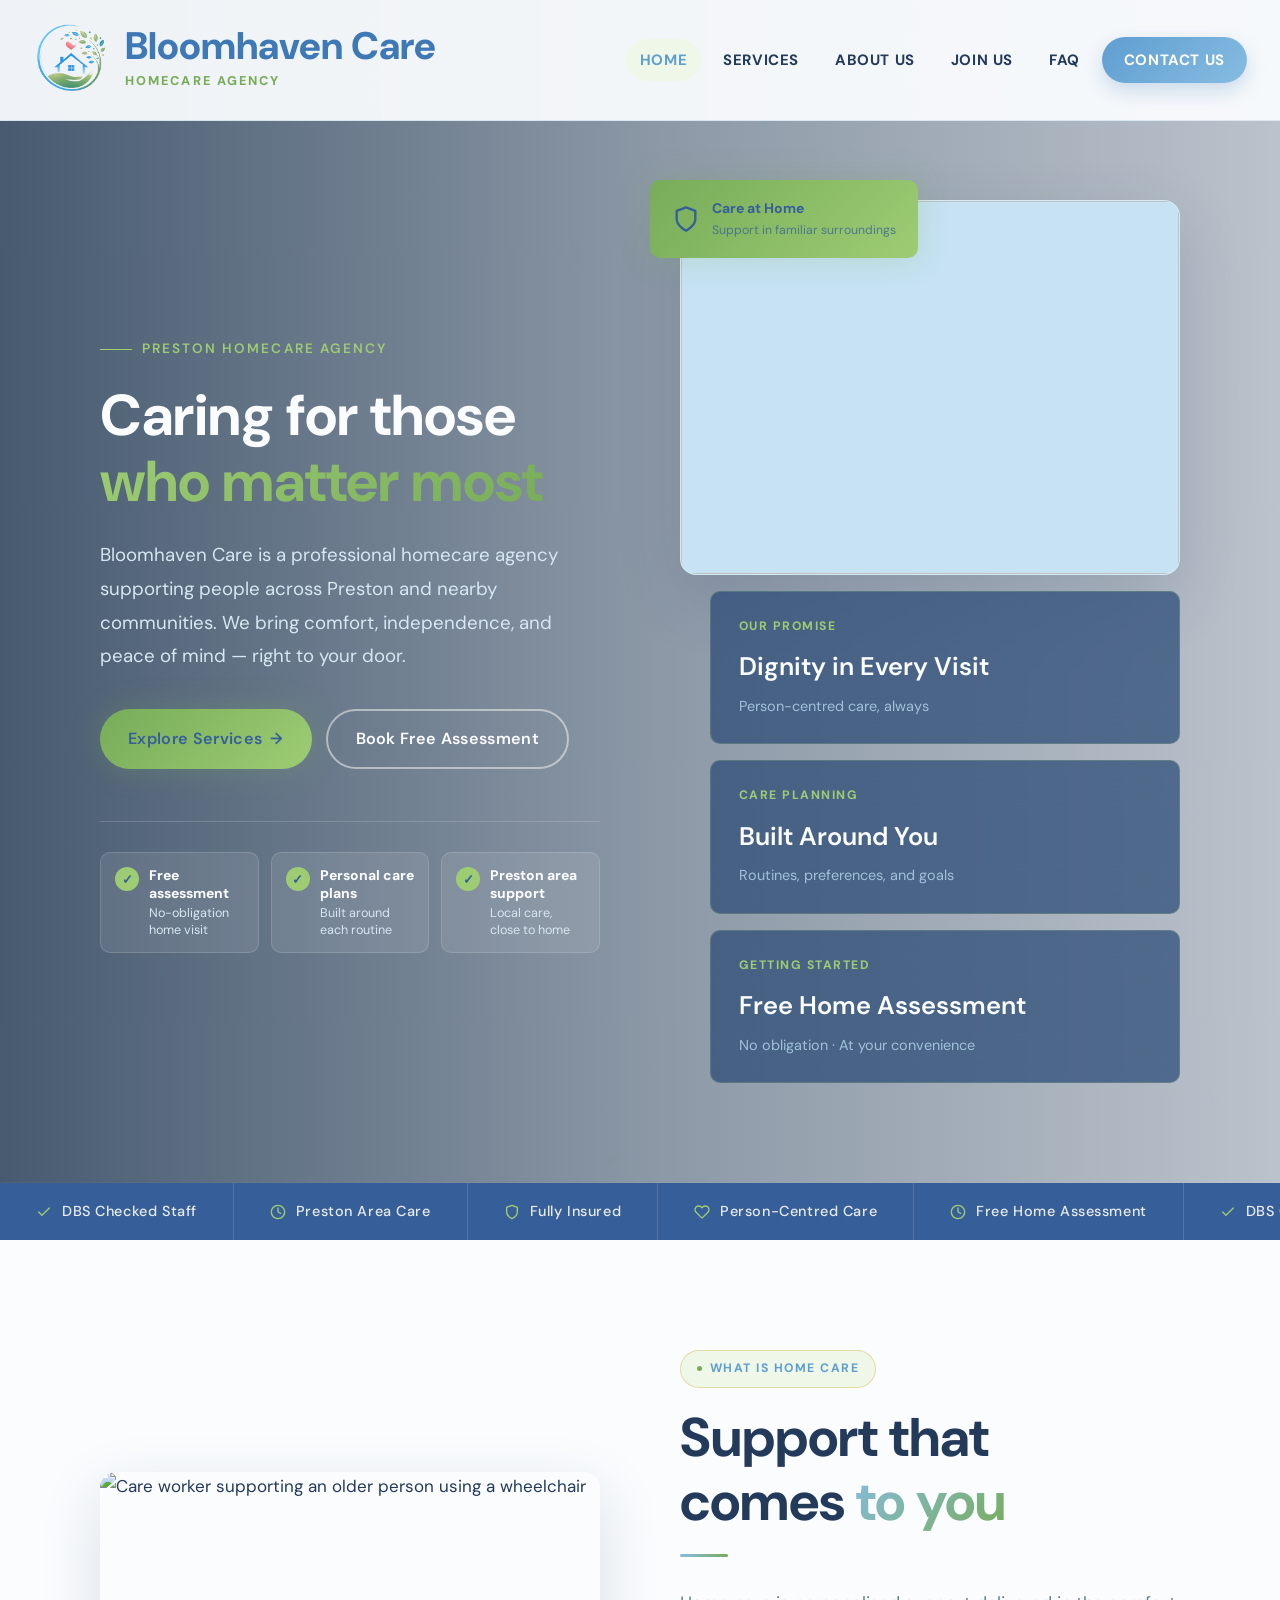
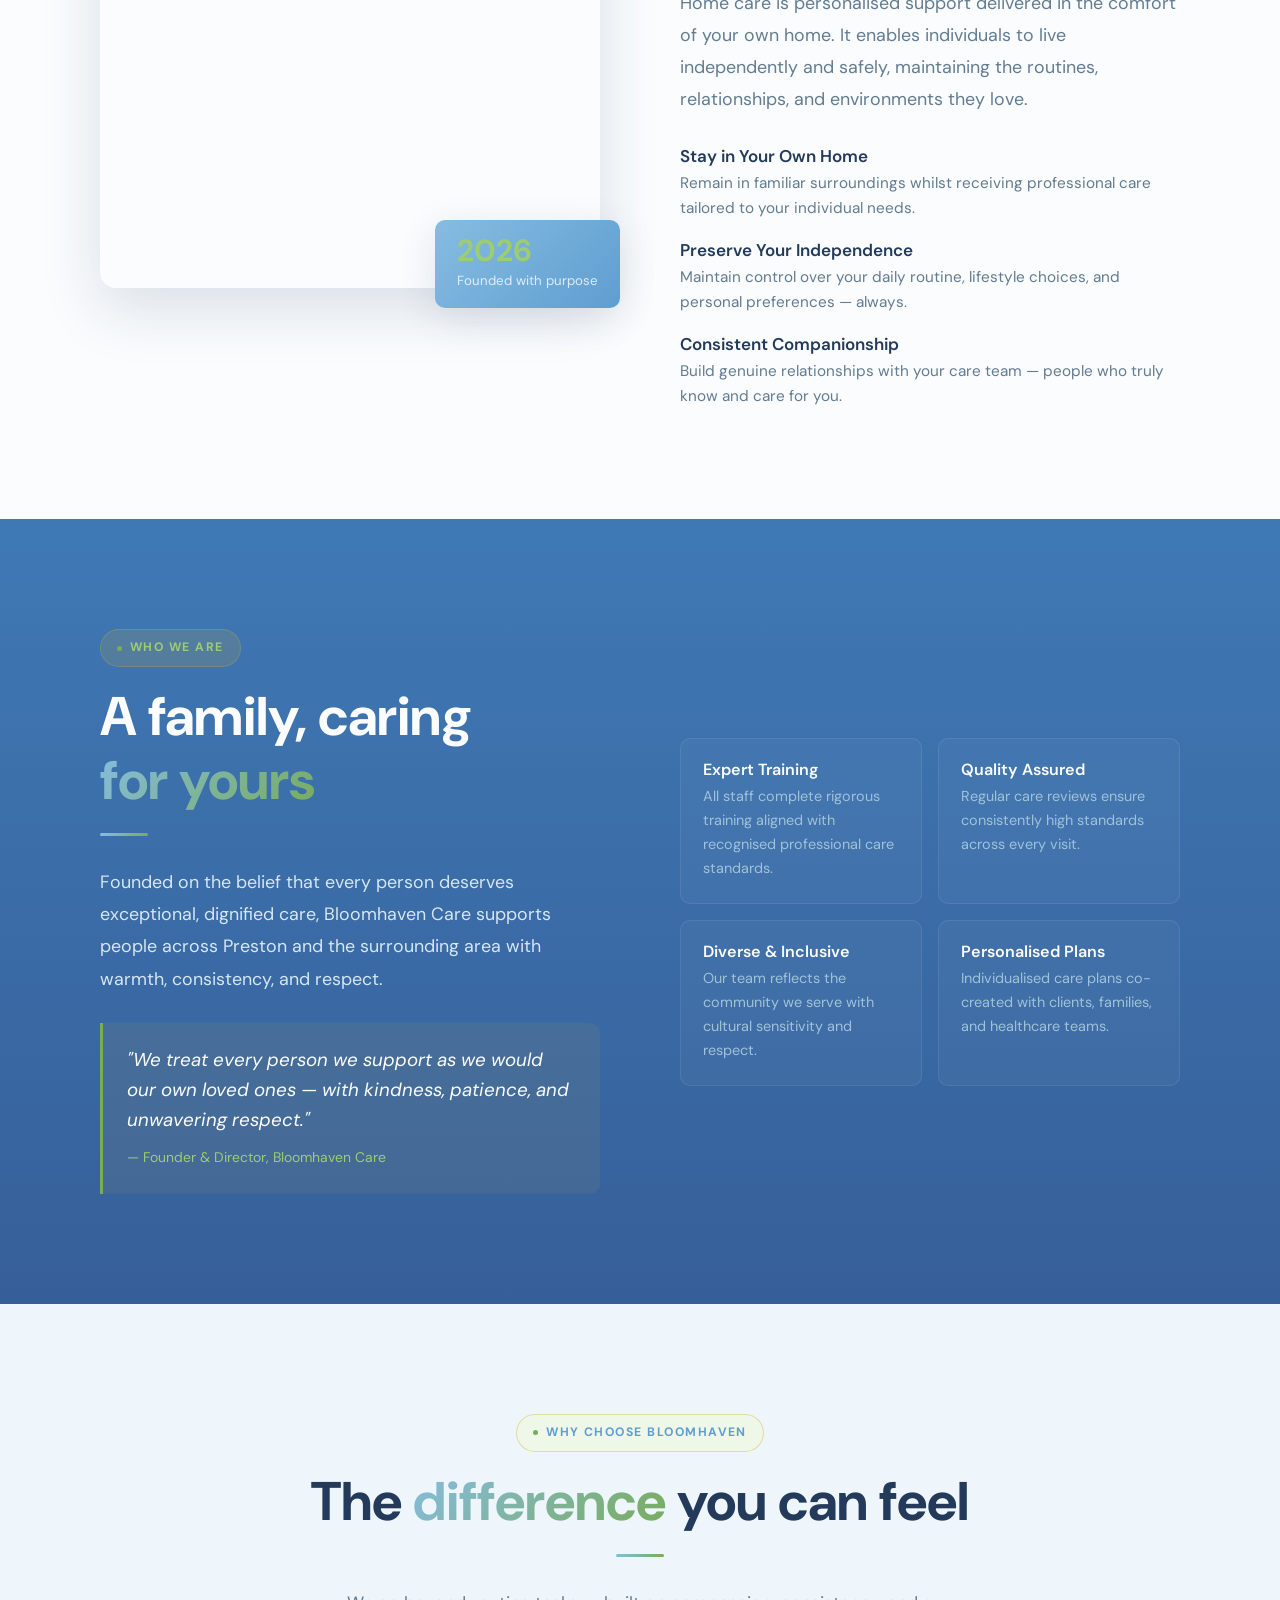
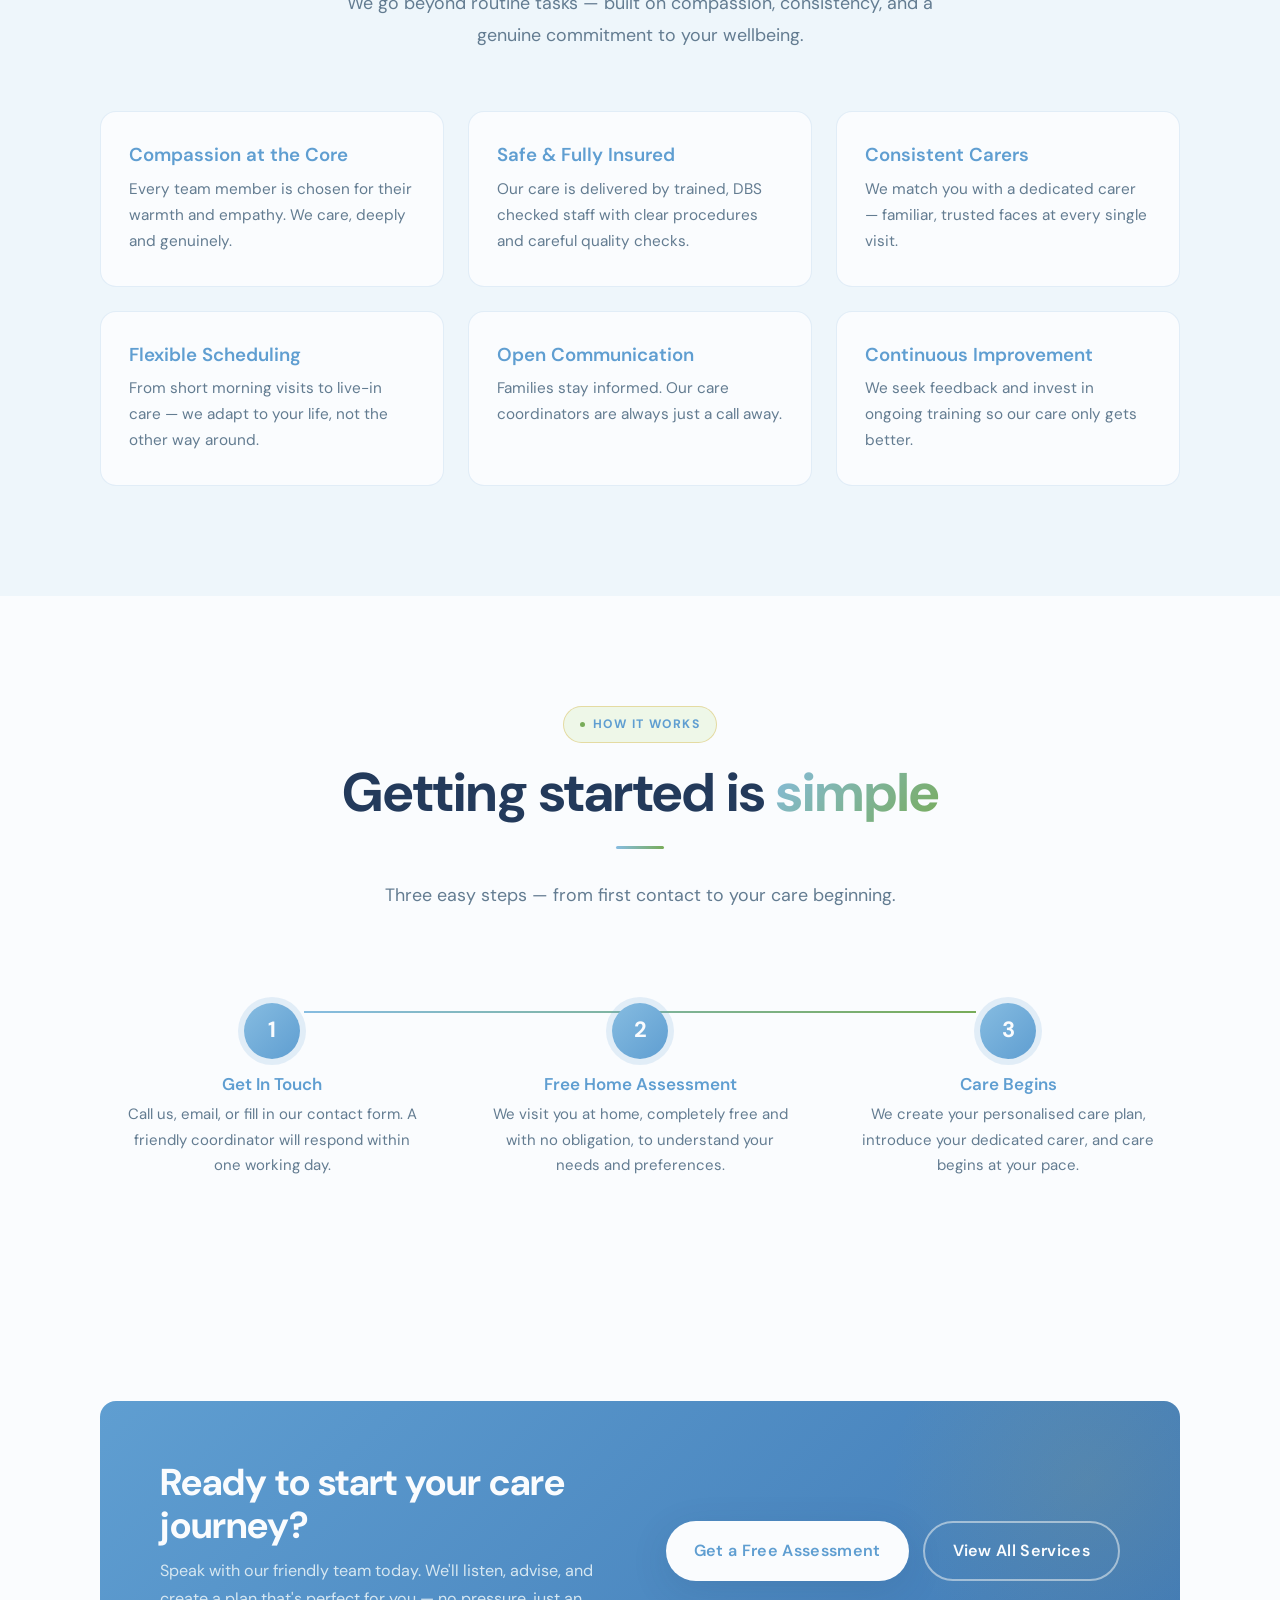
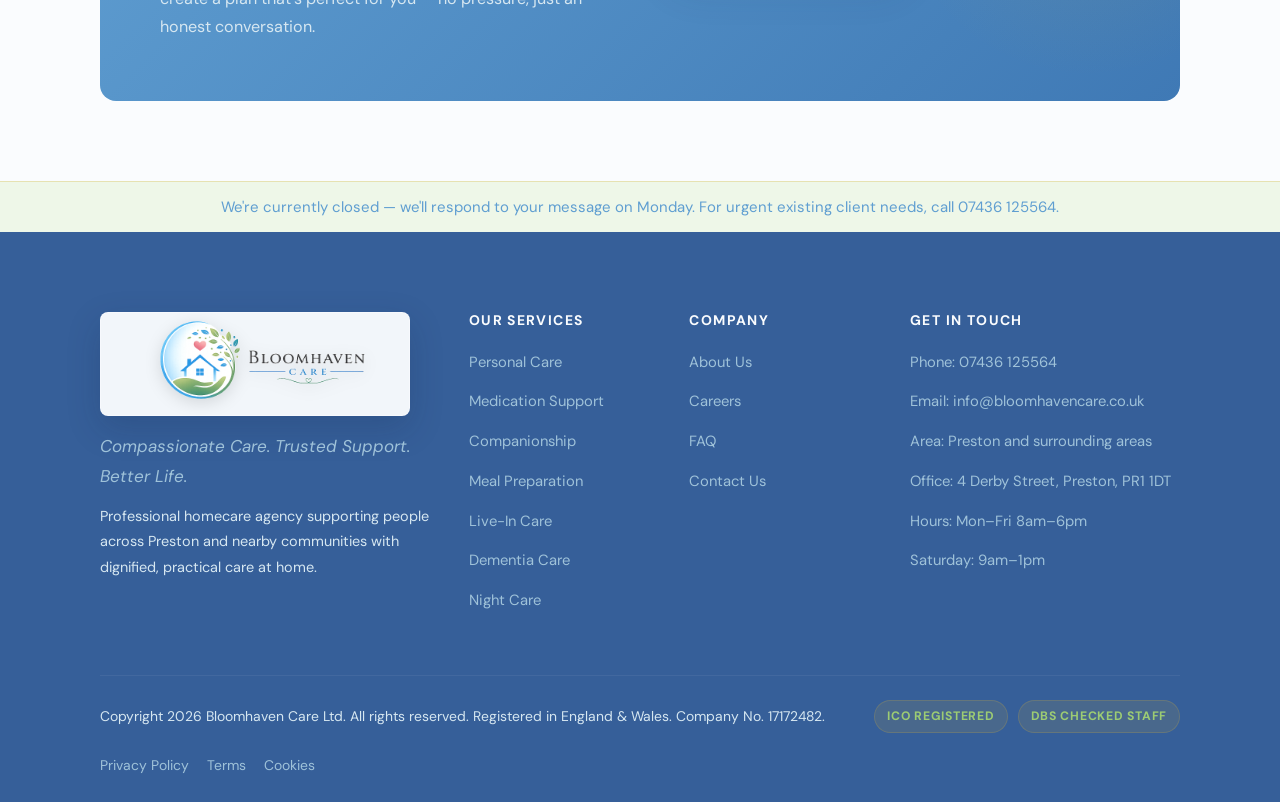
==== commit eeba53f7: "update" ====
--- a/index.html
+++ b/index.html
@@ -75,7 +75,7 @@
         -->
         <p class="hero-eyebrow">Preston Homecare Agency</p>
         <h1>Caring for those<br><em>who matter most</em></h1>
-        <p class="hero-sub">Bloomhaven Care is a professional homecare agency supporting people across Preston and nearby communities. We bring comfort, independence, and peace of mind — right to your door.</p>
+        <p class="hero-sub"><span class="copy-desktop">Bloomhaven Care is a professional homecare agency supporting people across Preston and nearby communities. We bring comfort, independence, and peace of mind — right to your door.</span><span class="copy-mobile">Professional homecare support across Preston, bringing comfort and peace of mind to your door.</span></p>
         <div class="hero-actions">
           <a href="services.html" class="btn btn-gold btn-arrow">
             Explore Services <span class="arrow" aria-hidden="true">→</span>
--- a/styles.css
+++ b/styles.css
@@ -148,15 +148,19 @@
 .section-title {
   font-size: clamp(2rem, 5vw, 3.2rem);
   font-weight: 700;
+  line-height: 1.18;
   margin-bottom: 16px;
+  text-wrap: balance;
 }
 
 .section-title em {
-  font-style: italic;
+  font-style: normal;
   background: linear-gradient(135deg, var(--forest-mid), var(--gold));
   -webkit-background-clip: text;
   -webkit-text-fill-color: transparent;
   background-clip: text;
+  -webkit-box-decoration-break: clone;
+  box-decoration-break: clone;
 }
 
 .section-sub {
@@ -165,6 +169,8 @@
   line-height: 1.8;
   max-width: 640px;
 }
+
+.copy-mobile { display: none; }
 
 .badge {
   display: inline-flex;
@@ -357,9 +363,9 @@
   justify-content: space-between;
   gap: 22px;
   width: 100%;
-  max-width: var(--container);
+  max-width: none;
   margin: 0 auto;
-  padding: 0 clamp(16px,4vw,50px);
+  padding: 0 clamp(16px,2.6vw,34px);
   height: var(--nav-h);
   transition: height .4s var(--ease);
   overflow: visible;
@@ -589,6 +595,7 @@
     var(--homecare-hero-image);
   background-size: cover;
   background-position: center;
+  background-repeat: no-repeat;
   padding-top: var(--nav-h);
 }
 
@@ -660,18 +667,20 @@
 
 .hero-text h1 {
   font-family: var(--font-main);
-  font-size: clamp(2.8rem, 6vw, 4.5rem);
+  font-size: clamp(2.35rem, 4.5vw, 3.55rem);
   font-weight: 700;
-  line-height: 1.08;
+  line-height: 1.14;
   color: var(--cream);
   margin-bottom: 24px;
 }
 .hero-text h1 em {
-  font-style: italic;
+  font-style: normal;
   background: linear-gradient(135deg, var(--gold-light), var(--gold));
   -webkit-background-clip: text;
   -webkit-text-fill-color: transparent;
   background-clip: text;
+  -webkit-box-decoration-break: clone;
+  box-decoration-break: clone;
 }
 
 .hero-sub {
@@ -1233,7 +1242,7 @@
 }
 .page-header .container { position: relative; z-index: 1; }
 .page-header .badge { margin-bottom: 16px; }
-.page-header .section-title { color: var(--cream); max-width: 700px; margin: 0 auto 16px; }
+.page-header .section-title { color: var(--cream); max-width: 760px; margin: 0 auto 16px; }
 .page-header .section-title em {
   background: linear-gradient(135deg, var(--gold-light), var(--gold));
   -webkit-background-clip: text;
@@ -1366,6 +1375,7 @@
     var(--homecare-hero-image);
   background-size: cover;
   background-position: center;
+  background-repeat: no-repeat;
   padding: calc(var(--nav-h) + 80px) 0 90px;
   position: relative;
   overflow: hidden;
@@ -1374,8 +1384,8 @@
 .recruit-hero .container { display: flex; flex-direction: column; align-items: center; }
 .recruit-hero div[style*="max-width:680px"] { max-width: 680px; text-align: center; }
 .recruit-hero div[style*="display:flex;gap:14px"] { justify-content: center; }
-.recruit-hero h1 { font-family: var(--font-main); font-size: clamp(2.2rem, 5vw, 3.6rem); font-weight: 700; color: var(--cream); margin-bottom: 20px; line-height: 1.1; }
-.recruit-hero h1 em { font-style: italic; background: linear-gradient(135deg, var(--gold-light), var(--gold)); -webkit-background-clip: text; -webkit-text-fill-color: transparent; background-clip: text; }
+.recruit-hero h1 { font-family: var(--font-main); font-size: clamp(2.1rem, 4.6vw, 3.4rem); font-weight: 700; color: var(--cream); margin-bottom: 20px; line-height: 1.16; text-wrap: balance; }
+.recruit-hero h1 em { font-style: normal; background: linear-gradient(135deg, var(--gold-light), var(--gold)); -webkit-background-clip: text; -webkit-text-fill-color: transparent; background-clip: text; -webkit-box-decoration-break: clone; box-decoration-break: clone; }
 .recruit-hero p { font-size: 1.05rem; color: var(--fog); max-width: 600px; line-height: 1.8; }
 
 .skills-grid {
@@ -1778,8 +1788,8 @@
 
 .footer-grid {
   display: grid;
-  grid-template-columns: 1.6fr 1fr 1fr 1fr;
-  gap: 50px;
+  grid-template-columns: minmax(280px, 1.45fr) minmax(130px, .8fr) minmax(130px, .8fr) minmax(270px, 1.15fr);
+  gap: clamp(28px, 3vw, 50px);
   padding-bottom: 60px;
 }
 
@@ -1814,20 +1824,6 @@
 }
 .footer-desc { font-size: .85rem; line-height: 1.75; margin-bottom: 22px; }
 
-.footer-socials { display: flex; gap: 10px; }
-.social-btn {
-  width: 38px; height: 38px;
-  background: rgba(255,255,255,0.06);
-  border: 1px solid rgba(255,255,255,0.1);
-  border-radius: var(--radius-xs);
-  display: flex; align-items: center; justify-content: center;
-  font-size: .85rem;
-  font-weight: 700;
-  color: var(--mist);
-  transition: all .25s;
-}
-.social-btn:hover { background: var(--gold); color: var(--canopy); border-color: var(--gold); }
-
 .footer-col h4 {
   font-size: .82rem;
   font-weight: 700;
@@ -1844,6 +1840,7 @@
   transition: color .2s;
 }
 .footer-links a:hover { color: var(--gold-light); }
+.footer-links .footer-email { white-space: nowrap; }
 
 .footer-bottom {
   border-top: 1px solid rgba(255,255,255,0.06);
@@ -2021,48 +2018,117 @@
   /* ── Hero ── */
   .hero {
     min-height: auto;
-    align-items: flex-start;
-    padding-top: var(--nav-h);
+    align-items: center;
+    padding: calc(var(--nav-h) + 46px) 0 58px;
+    background:
+      linear-gradient(90deg, rgba(21,45,72,.78) 0%, rgba(21,45,72,.48) 55%, rgba(21,45,72,.32) 100%),
+      var(--homecare-hero-image);
+    background-size: cover;
+    background-position: center;
+    background-repeat: no-repeat;
+  }
+  .recruit-hero {
+    background:
+      linear-gradient(90deg, rgba(21,45,72,.78) 0%, rgba(21,45,72,.48) 55%, rgba(21,45,72,.32) 100%),
+      var(--homecare-hero-image);
+    background-size: cover;
+    background-position: center;
+    background-repeat: no-repeat;
+    padding: calc(var(--nav-h) + 46px) 0 58px;
   }
   .hero-orbs { display: none; }
   .hero-content {
-    padding: 48px 0 54px;
+    padding: 0;
     gap: 0;
-    width: 100%;
+    width: min(680px, calc(100vw - 36px));
     max-width: 100%;
-  }
-  .hero-text h1 { font-size: clamp(1.9rem, 8vw, 2.8rem); }
+    margin: 0 auto;
+    text-align: center;
+  }
+  .copy-desktop { display: none; }
+  .copy-mobile { display: inline; }
+  .hero-text { text-align: center; }
+  .hero-eyebrow { justify-content: center; }
+  .hero-text h1 {
+    font-size: clamp(1.9rem, 8vw, 2.65rem);
+    margin-bottom: 20px;
+    max-width: 340px;
+    margin-left: auto;
+    margin-right: auto;
+    overflow-wrap: normal;
+  }
   .hero-text,
   .hero-sub {
     width: 100%;
-    max-width: none;
+    max-width: 100%;
   }
   .hero-sub {
+    font-size: .96rem;
+    line-height: 1.65;
     overflow-wrap: anywhere;
-    margin-bottom: 28px;
-  }
-  .hero-actions {
-    width: 100%;
-    max-width: 100%;
-    flex-direction: column;
-  }
+    margin: 0 auto;
+    max-width: 330px;
+  }
+  .hero-actions { display: none; }
   .hero-actions .btn {
     width: 100%;
     max-width: 100%;
+    min-height: 52px;
     justify-content: center;
+    padding: 12px 18px;
     white-space: normal;
     text-align: center;
   }
   .hero-assurances {
-    grid-template-columns: 1fr;
-    gap: 10px;
-    padding-top: 24px;
+    display: none;
   }
   .assurance {
-    min-height: auto;
-    padding: 13px 14px;
+    flex-direction: column;
+    align-items: center;
+    justify-content: center;
+    min-height: 92px;
+    gap: 8px;
+    padding: 11px 7px;
+    text-align: center;
+  }
+  .assurance-icon {
+    width: 22px;
+    height: 22px;
+    font-size: .72rem;
+  }
+  .assurance strong {
+    font-size: .72rem;
+    line-height: 1.2;
+    overflow-wrap: anywhere;
+  }
+  .assurance span:not(.assurance-icon) {
+    display: none;
   }
   .hero-badge-float { display: none; }
+  .recruit-hero h1 {
+    font-size: clamp(1.78rem, 7.2vw, 2.2rem);
+    margin-bottom: 18px;
+    max-width: 340px;
+    margin-left: auto;
+    margin-right: auto;
+    overflow-wrap: normal;
+  }
+  .recruit-hero-copy {
+    margin: 0 auto !important;
+    line-height: 1.65 !important;
+    max-width: 330px !important;
+  }
+  .recruit-hero div[style*="display:flex;gap:14px"] {
+    display: none !important;
+  }
+  .trust-bar {
+    background: var(--cream);
+    border-bottom: 1px solid rgba(95,158,209,0.14);
+  }
+  .trust-item {
+    color: var(--ink);
+    border-right-color: rgba(95,158,209,0.14);
+  }
 
   /* ── Grids ── */
   .why-grid { grid-template-columns: 1fr; }
@@ -2155,7 +2221,13 @@
   .nav-brand { max-width: calc(100vw - 88px); }
   .brand-title { font-size: 1.25rem; }
   .brand-subtitle { font-size: .56rem; }
-  .hero-content { padding: 40px 0 48px; }
+  .hero { min-height: auto; }
+  .hero-content { padding: 0; }
+  .hero-text h1 { font-size: clamp(1.8rem, 8.5vw, 2.25rem); }
+  .hero-actions { margin-bottom: 28px; }
+  .hero-assurances { gap: 7px; padding-top: 18px; }
+  .assurance { min-height: 86px; padding: 10px 6px; }
+  .assurance strong { font-size: .68rem; }
   .filter-bar { gap: 6px; }
   .filter-btn { padding: 7px 14px; font-size: .78rem; }
   .quick-apply { padding: 22px 16px; }
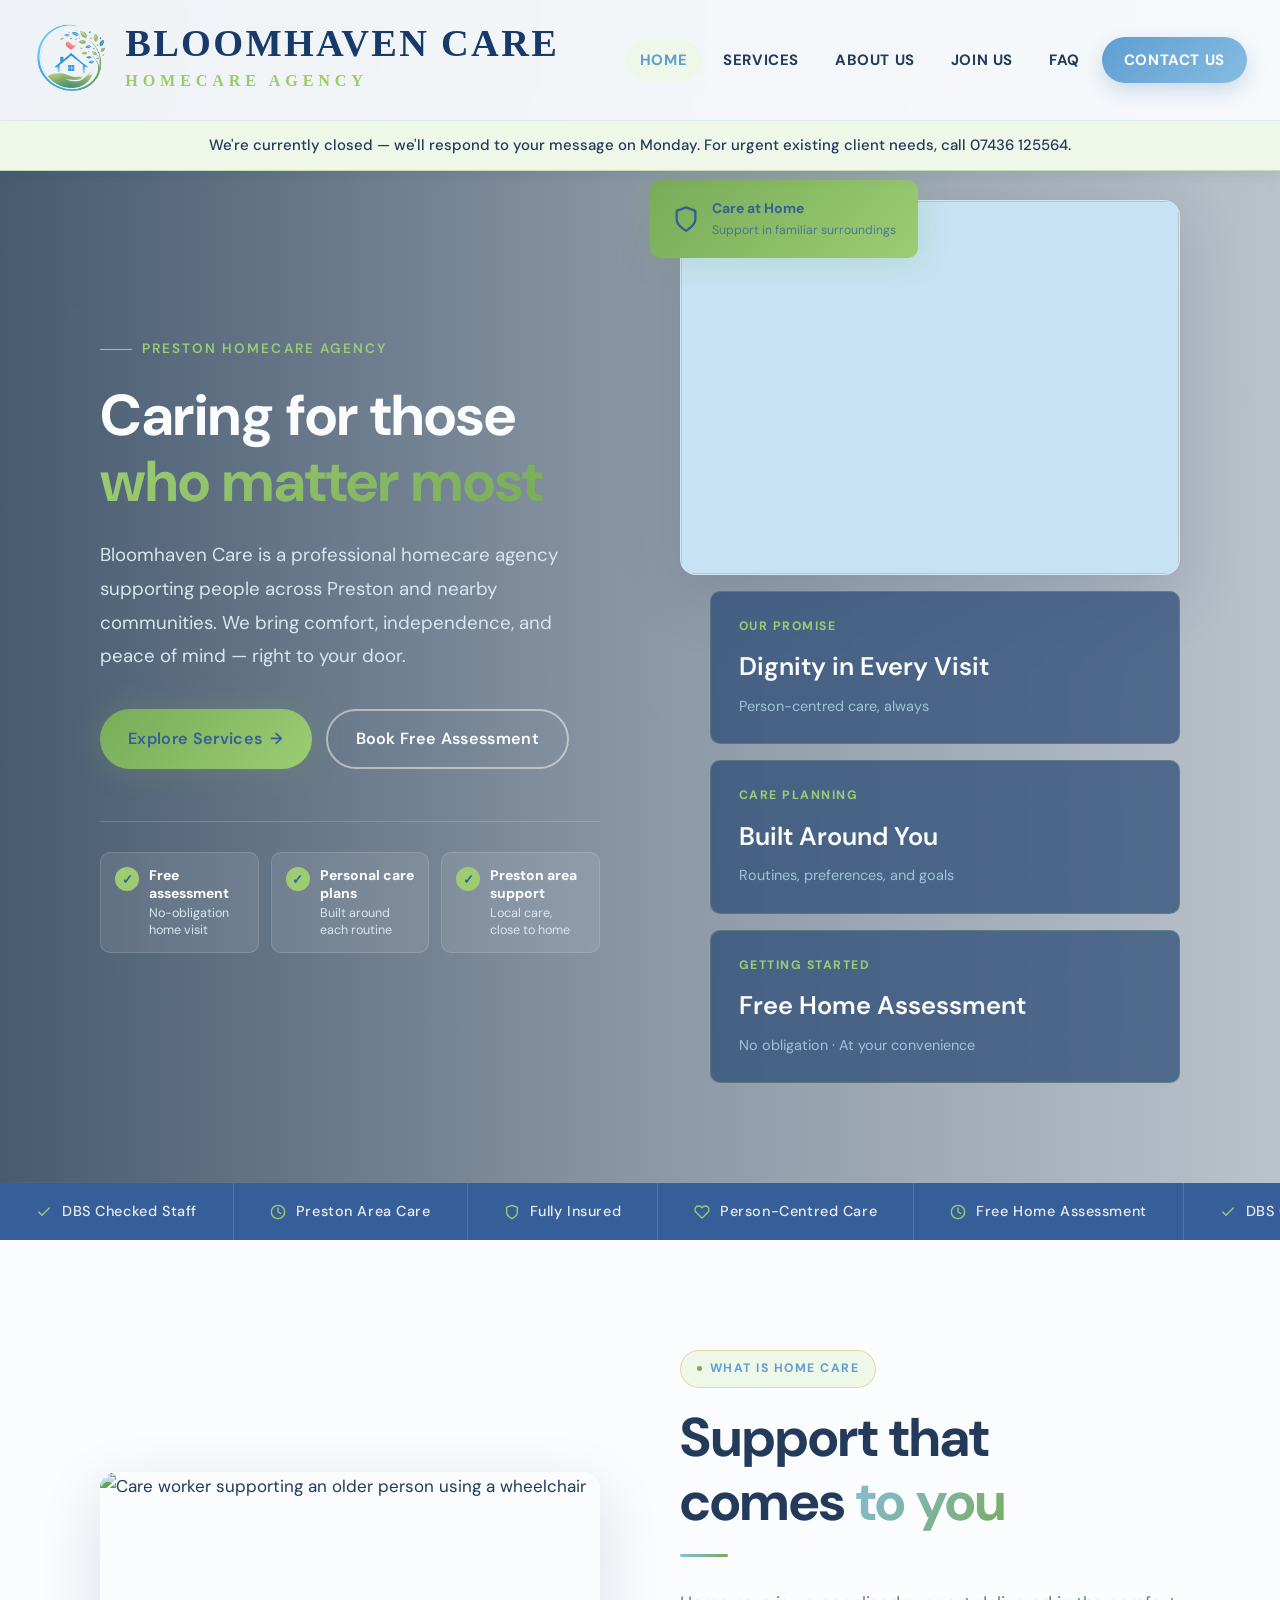
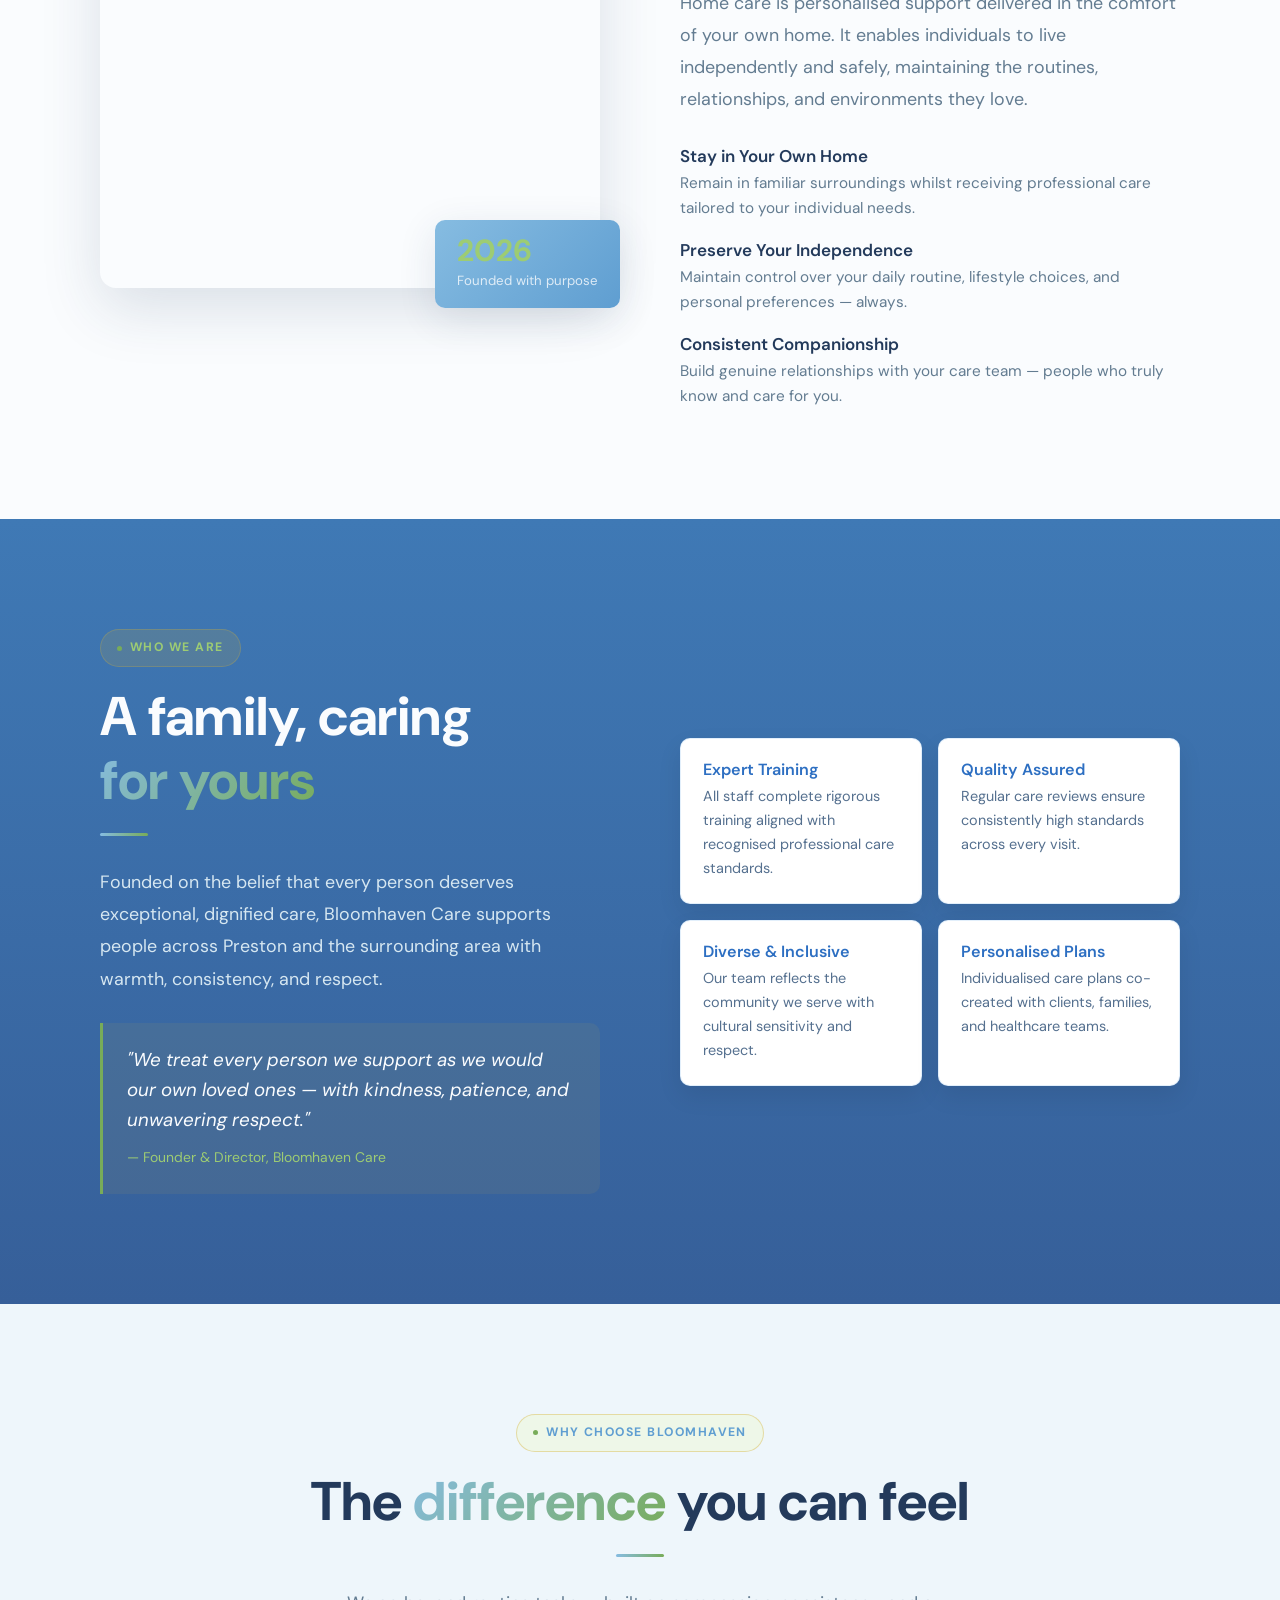
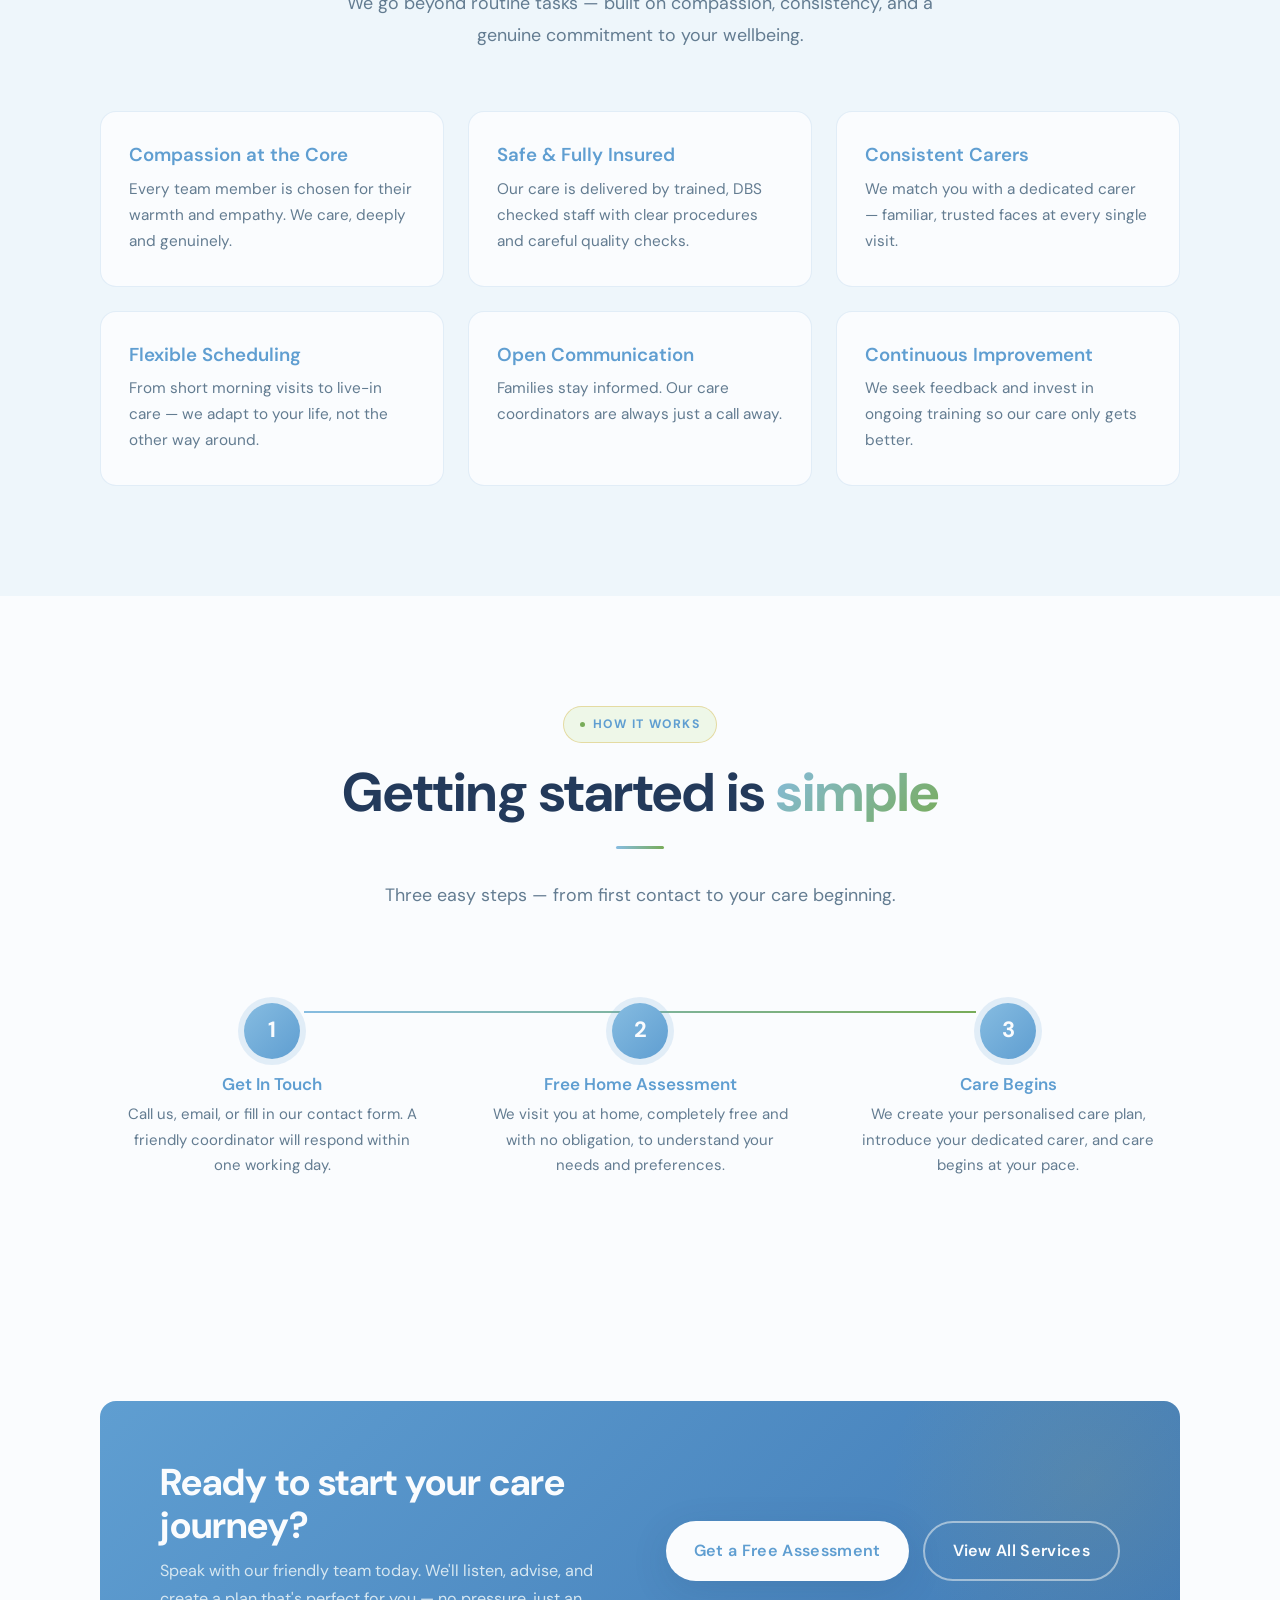
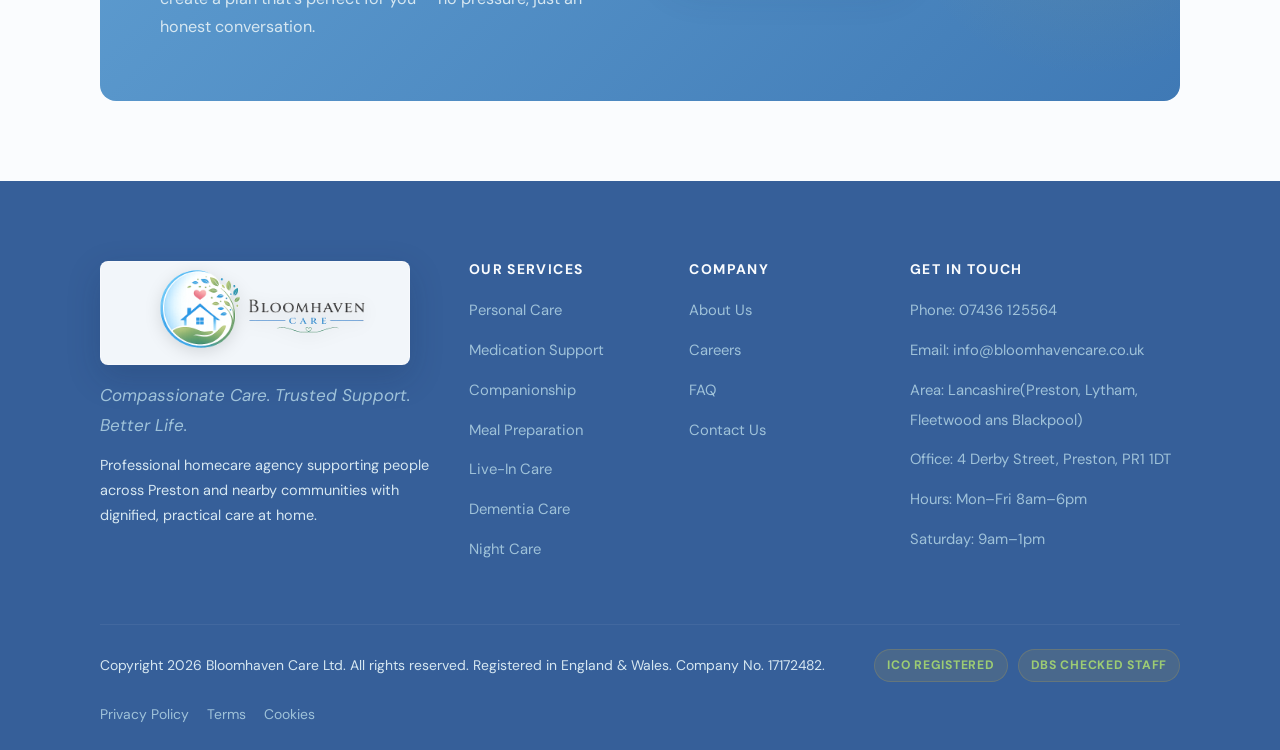
==== commit 3b8cf8f3: "update version" ====
--- a/index.html
+++ b/index.html
@@ -371,9 +371,6 @@
   </div>
 </div>
 
-<!-- Opening hours notice (shown by JS if closed) -->
-<div id="hoursNotice" style="display:none;background:var(--gold-pale);color:var(--forest);text-align:center;padding:12px 20px;font-size:.88rem;border-top:1px solid rgba(212,175,55,0.3);"></div>
-
 <div id="footer-placeholder"></div>
 
 <script>const CURRENT_PAGE = 'home';</script>
--- a/styles.css
+++ b/styles.css
@@ -136,6 +136,31 @@
   z-index: 9999; transition: width .1s linear; pointer-events: none;
 }
 
+.hours-notice {
+  position: fixed;
+  top: var(--nav-h);
+  left: 0;
+  right: 0;
+  z-index: 999;
+  background: var(--gold-pale);
+  color: var(--ink);
+  text-align: center;
+  padding: 12px 20px;
+  font-size: .88rem;
+  font-weight: 500;
+  border-bottom: 1px solid rgba(123, 175, 92, 0.35);
+  transition: top .4s var(--ease);
+  box-shadow: 0 4px 12px rgba(35, 58, 91, 0.08);
+}
+
+.hours-notice[hidden] {
+  display: none !important;
+}
+
+body.header-scrolled .hours-notice {
+  top: var(--nav-h-collapsed);
+}
+
 /* ════════════════════════════════════════════════════════
    [TYPOGRAPHY]
    ════════════════════════════════════════════════════════ */
@@ -963,7 +988,7 @@
   align-self: center;
 }
 .who-card {
-  background: rgba(255,255,255,0.04);
+  background: rgba(255, 255, 255, 0.16);
   border: 1px solid rgba(255,255,255,0.08);
   border-radius: var(--radius-sm);
   padding: 22px;
@@ -2121,12 +2146,44 @@
   .recruit-hero div[style*="display:flex;gap:14px"] {
     display: none !important;
   }
+  .hero-eyebrow {
+    color: var(--gold-light);
+  }
+  .hero-eyebrow::before {
+    background: var(--gold-light);
+  }
+  .hero-text h1,
+  .page-header .section-title,
+  .recruit-hero h1 {
+    color: var(--cream);
+    text-shadow: 0 2px 16px rgba(13,36,24,0.58), 0 1px 2px rgba(13,36,24,0.5);
+  }
+  .page-header .section-title {
+    max-width: 340px;
+    margin-left: auto;
+    margin-right: auto;
+    overflow-wrap: normal;
+  }
+  .hero-text h1 em,
+  .page-header .section-title em,
+  .recruit-hero h1 em {
+    background: none;
+    color: var(--gold-light);
+    -webkit-text-fill-color: var(--gold-light);
+    text-shadow: none;
+  }
+  .hero-sub,
+  .page-header .section-sub,
+  .recruit-hero p {
+    color: rgba(250,252,254,0.94);
+    text-shadow: 0 2px 12px rgba(13,36,24,0.56), 0 1px 2px rgba(13,36,24,0.45);
+  }
   .trust-bar {
     background: var(--cream);
     border-bottom: 1px solid rgba(95,158,209,0.14);
   }
   .trust-item {
-    color: var(--ink);
+    color: var(--forest-deep);
     border-right-color: rgba(95,158,209,0.14);
   }
 
@@ -2265,3 +2322,75 @@
   .modal { max-height: 95vh; border-radius: var(--radius-sm); }
   .modal-body, .modal-header { padding: 20px 18px; }
 }
+
+
+/* ===== BLOOMHAVEN MASTER BUILD ===== */
+
+/* Header branding */
+.brand-title{
+ font-family:"Cinzel","Times New Roman",serif !important;
+ text-transform:uppercase;
+ letter-spacing:.06em;
+ color:#f2f4f7 !important;
+ font-weight:600 !important;
+}
+.brand-subtitle{
+ font-family:"Cinzel","Times New Roman",serif !important;
+ color:#2d6fc2 !important;
+ letter-spacing:.25em;
+ text-transform:uppercase;
+}
+
+/* Who We Are cards */
+.who-card{
+ background:#fff !important;
+ border:1px solid rgba(95,168,232,.18);
+ box-shadow:0 10px 25px rgba(0,0,0,.08);
+}
+.who-card h4{color:#2d6fc2 !important;}
+.who-card p{color:#55708f !important;}
+
+/* Alternating animations */
+.who-card.from-left,.why-card.from-left,.value-card.from-left{
+ opacity:0;transform:translateX(-80px);transition:all .8s ease;
+}
+.who-card.from-right,.why-card.from-right,.value-card.from-right{
+ opacity:0;transform:translateX(80px);transition:all .8s ease;
+}
+.who-card.reveal-in,.why-card.reveal-in,.value-card.reveal-in{
+ opacity:1;transform:translateX(0);
+}
+
+/* How it works mobile */
+@media (max-width:768px){
+ .step-card{
+   background:#fff;
+   border-radius:18px;
+   padding:18px;
+   box-shadow:0 10px 24px rgba(0,0,0,.08);
+ }
+ .step-card:nth-child(odd){margin-right:12%;}
+ .step-card:nth-child(even){margin-left:12%;}
+}
+
+
+/* Header branding refinement */
+.brand-title{
+  color:#183a6b !important;
+  font-size:clamp(1.8rem,3vw,2.8rem) !important;
+  font-weight:700 !important;
+  text-shadow:none !important;
+  opacity:1 !important;
+}
+
+.brand-subtitle{
+  color:#9ACD66 !important;
+  font-size:0.95rem !important;
+  font-weight:700 !important;
+  letter-spacing:.30em !important;
+  opacity:1 !important;
+}
+
+.brand-copy{
+  opacity:1 !important;
+}
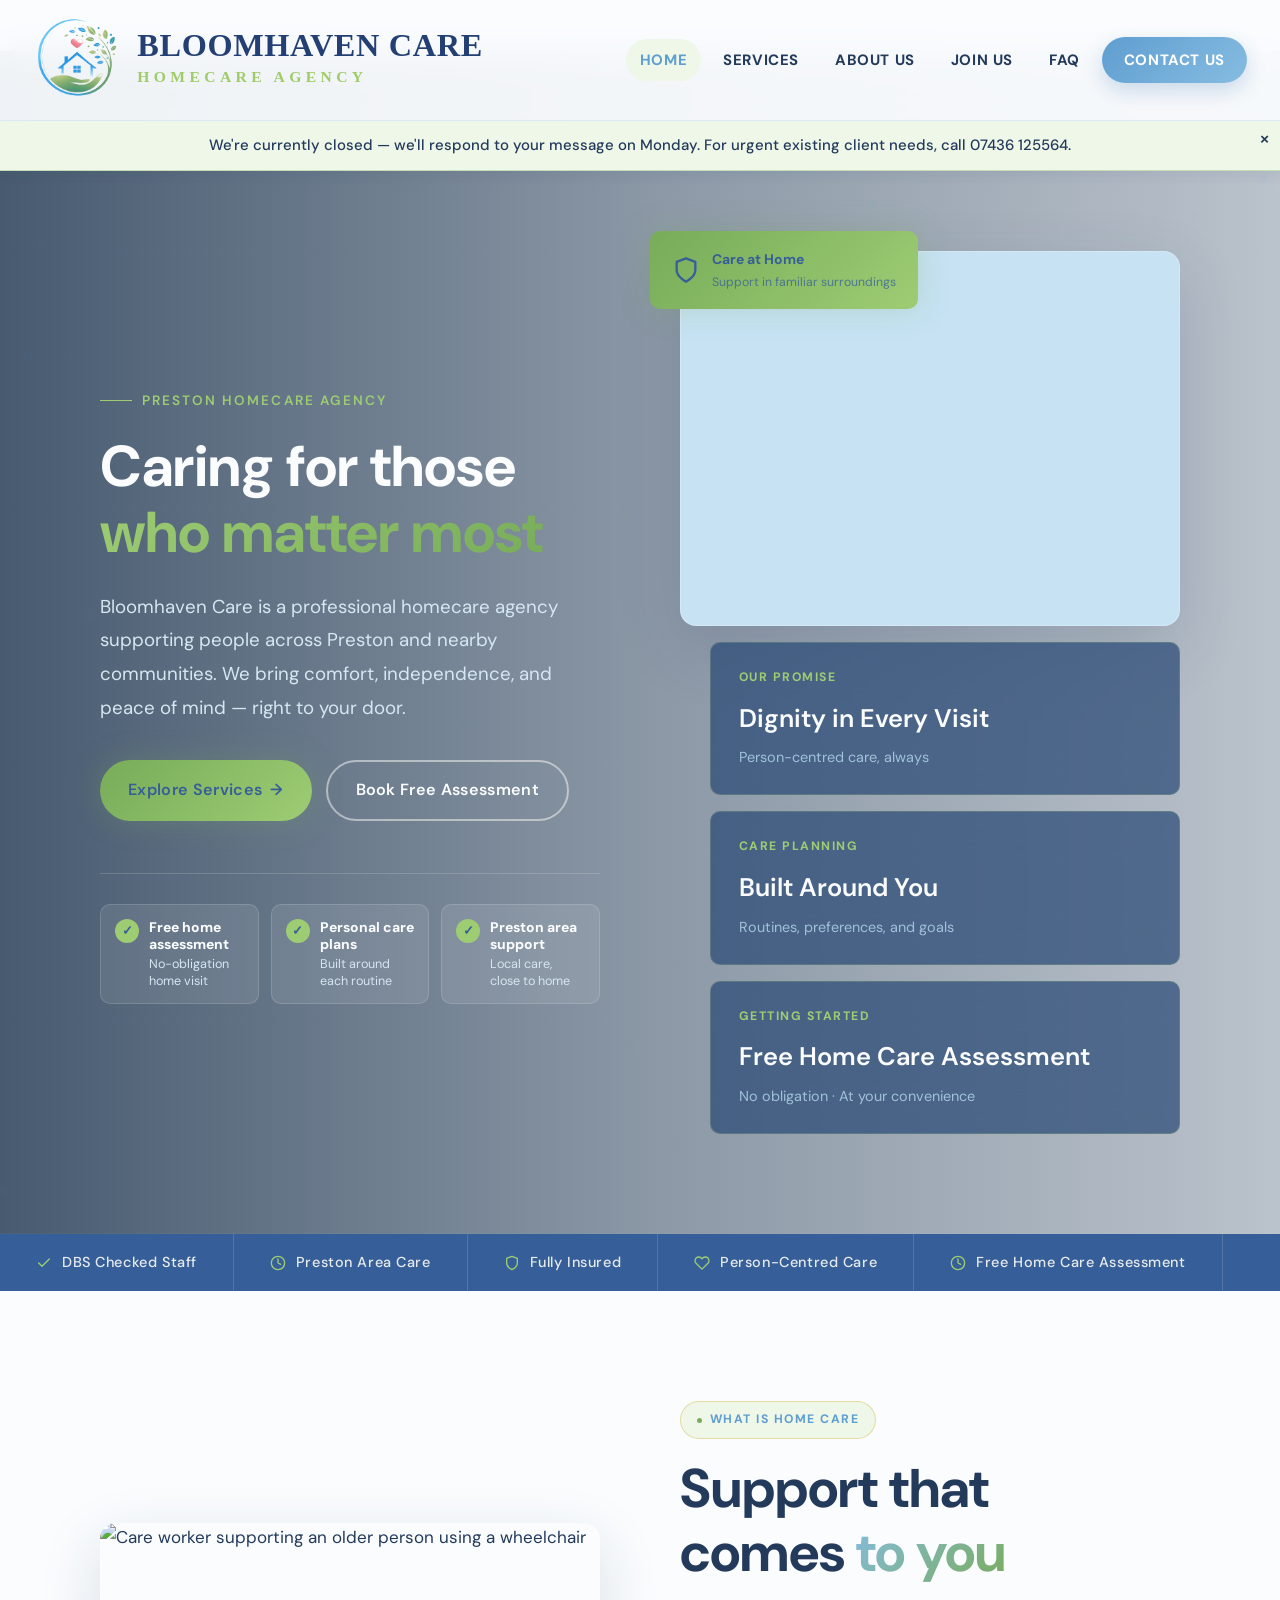
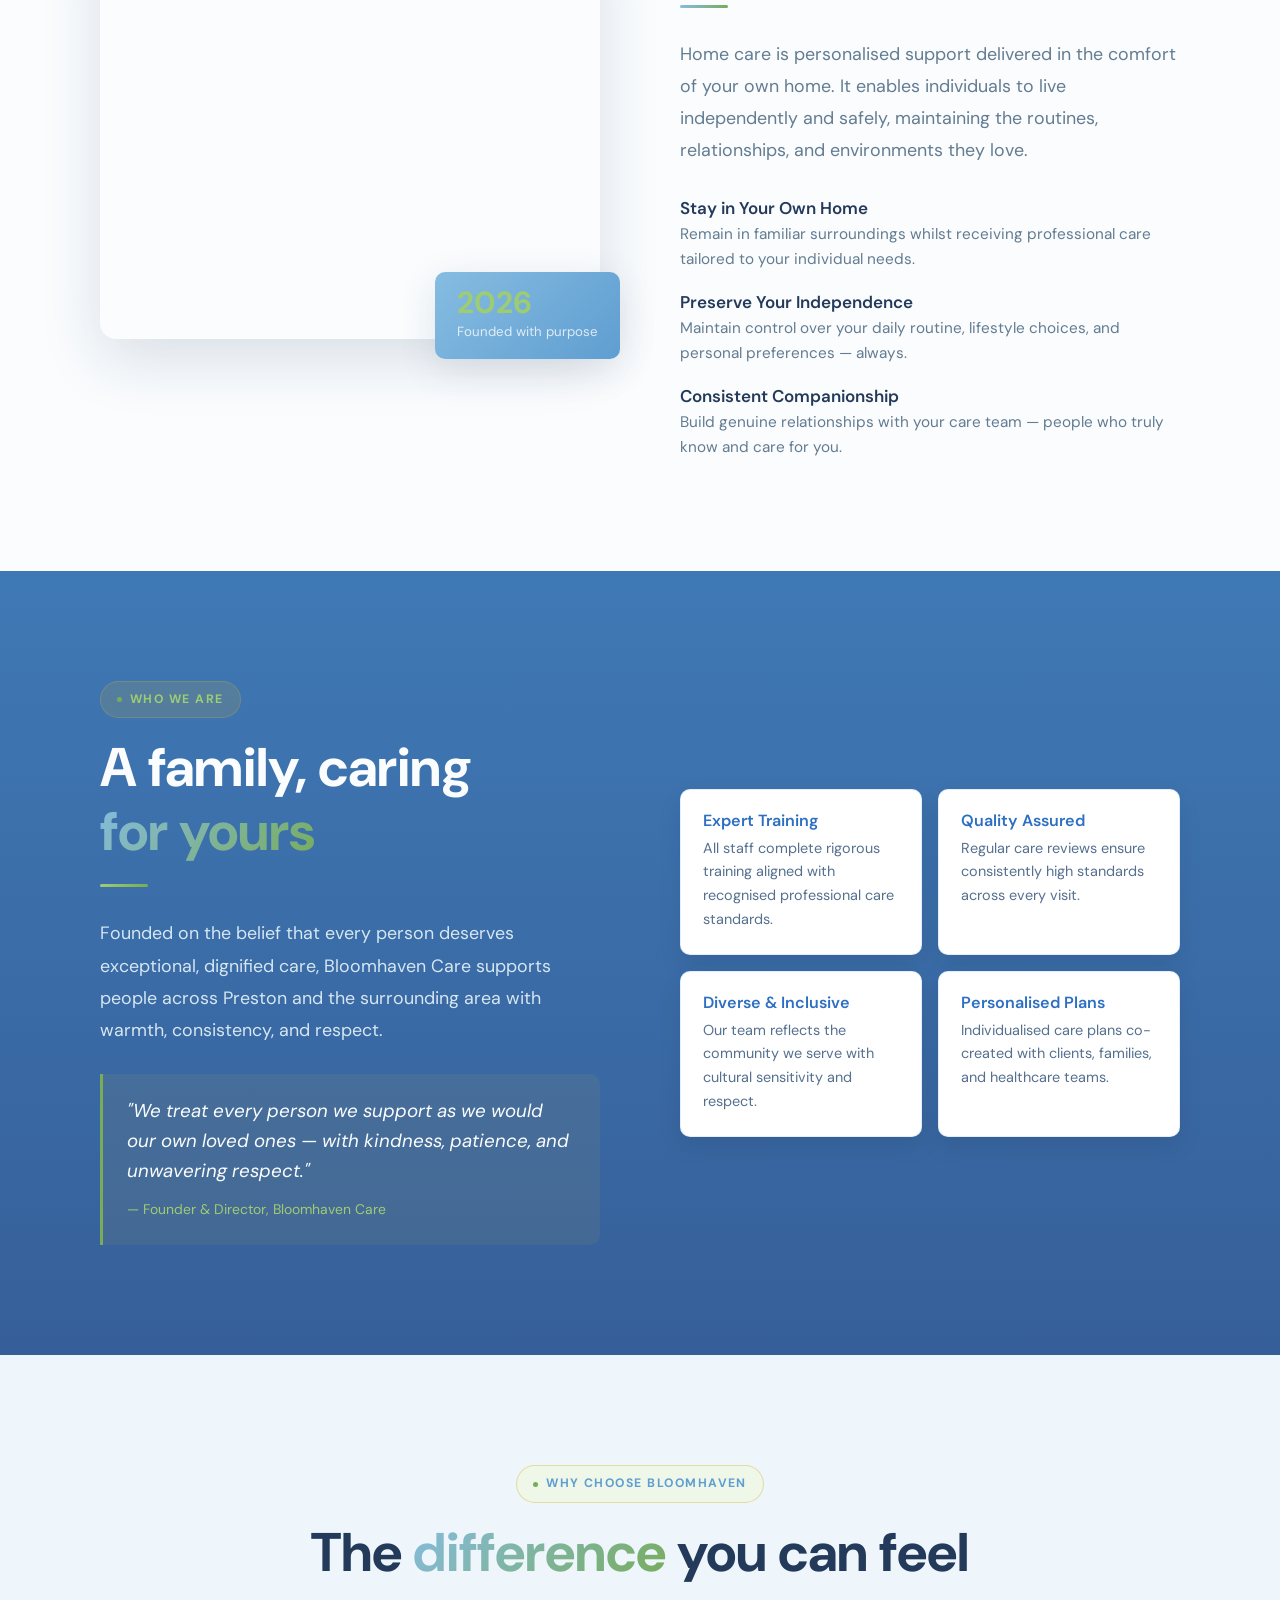
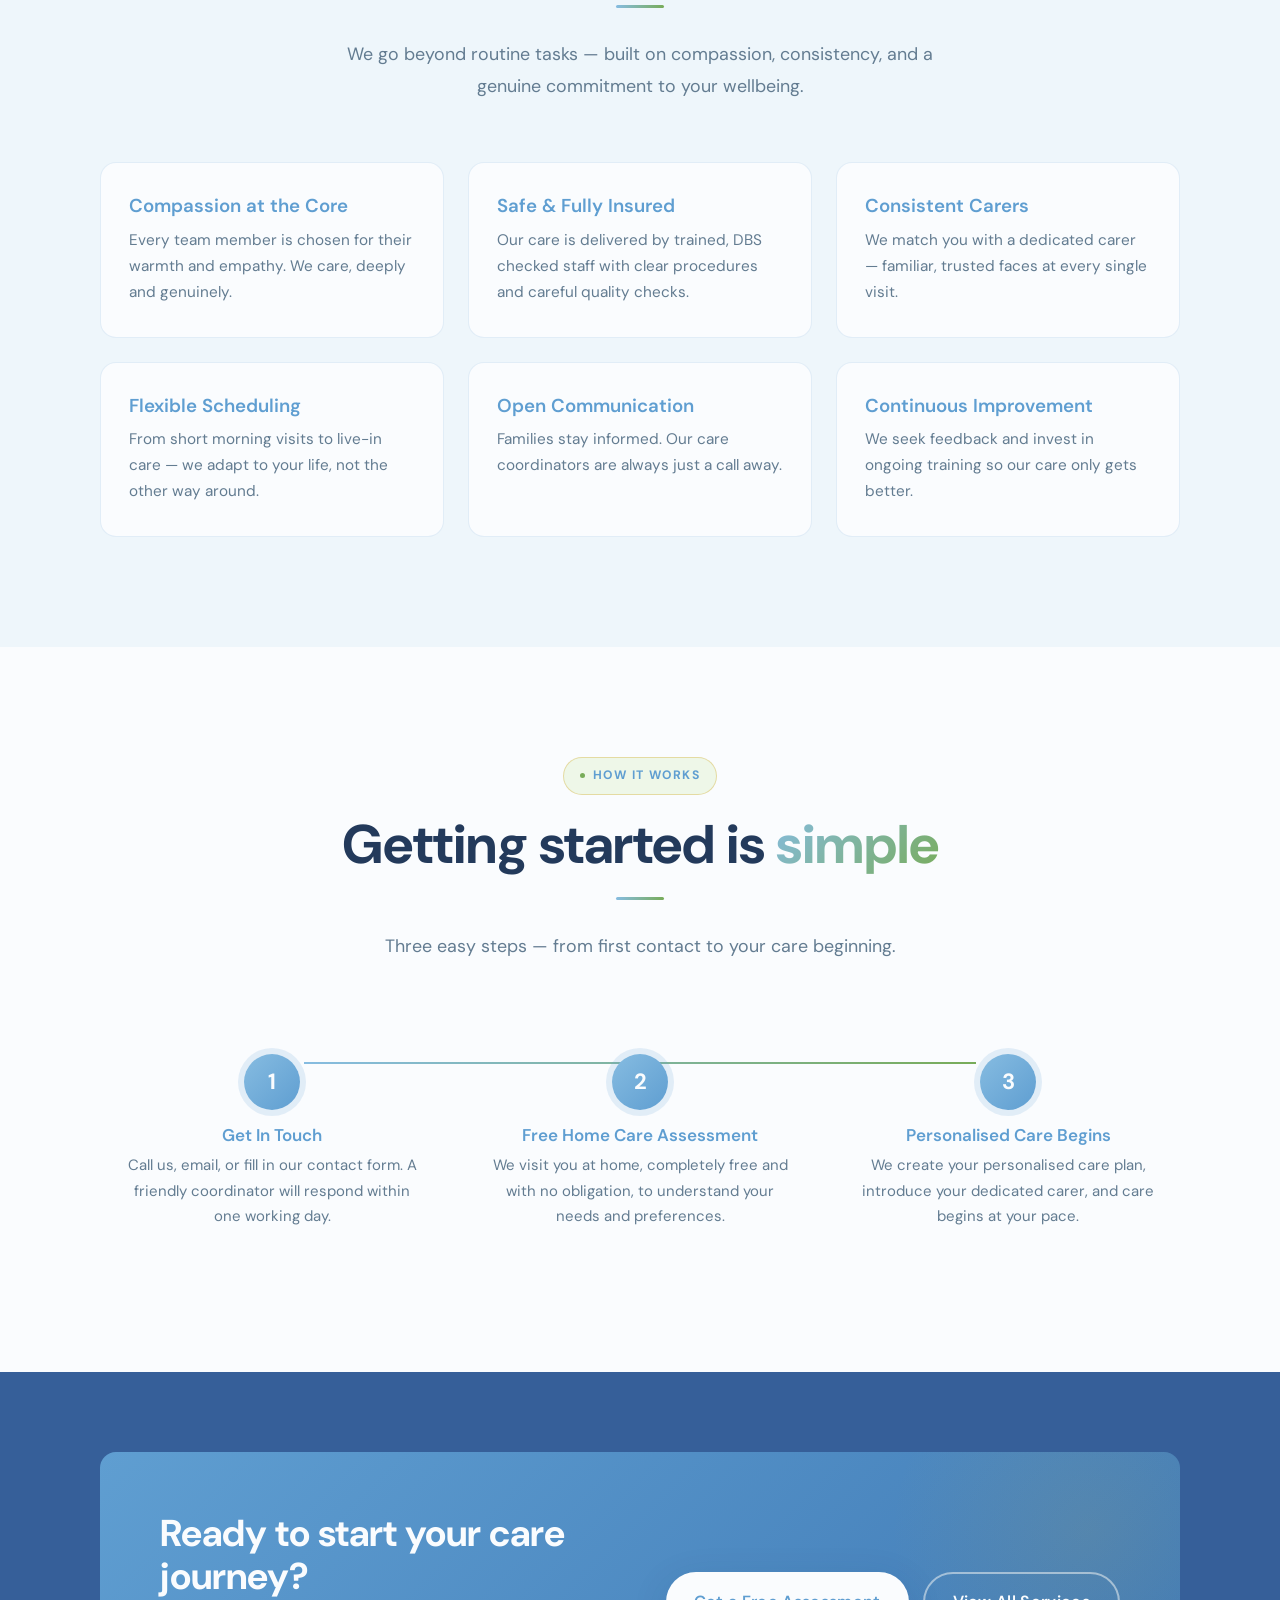
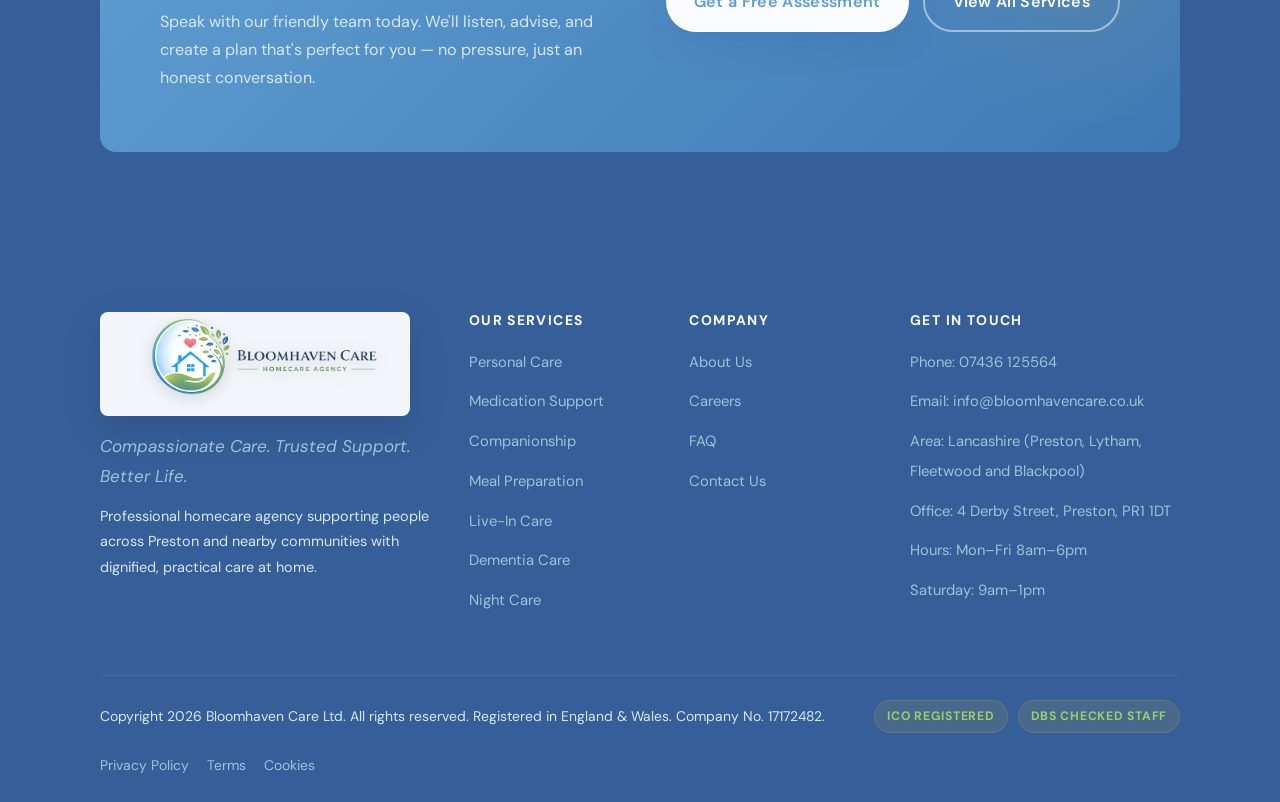
==== commit 79f1dab9: "UPDATE!!" ====
--- a/index.html
+++ b/index.html
@@ -1,37 +1,40 @@
 <!DOCTYPE html>
+
 <html lang="en">
 <head>
-  <meta charset="UTF-8">
-  <meta name="viewport" content="width=device-width, initial-scale=1.0">
-  <title>Home Care Preston | Bloomhaven Care</title>
-  <meta name="description" content="Bloomhaven Care is a professional homecare agency serving Preston and nearby areas. Personal care, dementia care, live-in care, companionship and free home assessments. Call 07436 125564.">
-  <link rel="canonical" href="https://www.bloomhavencare.co.uk/">
-  <meta property="og:type" content="website">
-  <meta property="og:url" content="https://www.bloomhavencare.co.uk/">
-  <meta property="og:title" content="Bloomhaven Care | Home Care Preston">
-  <meta property="og:description" content="Professional homecare agency in Preston, delivering dignified care at home with warmth and practical support. Free home assessment.">
-  <meta property="og:image" content="https://www.bloomhavencare.co.uk/logo_1024.png">
-  <meta name="twitter:card" content="summary_large_image">
-  <meta name="twitter:title" content="Bloomhaven Care | Home Care Preston">
-  <meta name="twitter:description" content="Professional homecare agency in Preston. Personal care, dementia care, live-in care and more.">
-  <link rel="icon" type="image/png" href="logo_512.png">
-  <link rel="apple-touch-icon" href="logo_512.png">
-  <link rel="preconnect" href="https://fonts.googleapis.com">
-  <link rel="preconnect" href="https://fonts.gstatic.com" crossorigin>
-  <link href="https://fonts.googleapis.com/css2?family=DM+Sans:opsz,wght@9..40,300;9..40,400;9..40,500;9..40,600;9..40,700;9..40,800&display=swap" rel="stylesheet">
-  <link rel="stylesheet" href="styles.css">
-  <script type="application/ld+json">
+<meta charset="utf-8"/>
+<meta content="width=device-width, initial-scale=1.0" name="viewport"/>
+<title>Home Care Preston | Bloomhaven Care</title>
+<meta content="Bloomhaven Care is a professional homecare agency serving Preston and nearby areas. Personal care, dementia care, live-in care, companionship and free home assessments. Call 07436 125564." name="description"/>
+<link href="https://www.bloomhavencare.co.uk/" rel="canonical"/>
+<meta content="website" property="og:type"/>
+<meta content="https://www.bloomhavencare.co.uk/" property="og:url"/>
+<meta content="Bloomhaven Care | Home Care Preston" property="og:title"/>
+<meta content="Professional homecare agency in Preston, delivering dignified care at home with warmth and practical support. Free home assessment." property="og:description"/>
+<meta content="https://www.bloomhavencare.co.uk/logo_1024.png" property="og:image"/>
+<meta content="summary_large_image" name="twitter:card"/>
+<meta content="Bloomhaven Care | Home Care Preston" name="twitter:title"/>
+<meta content="Professional homecare agency in Preston. Personal care, dementia care, live-in care and more." name="twitter:description"/>
+<link href="logo_512.png" rel="icon" type="image/png"/>
+<link href="logo_512.png" rel="apple-touch-icon"/>
+<link href="https://fonts.googleapis.com" rel="preconnect"/>
+<link crossorigin="" href="https://fonts.gstatic.com" rel="preconnect"/>
+<link href="https://fonts.googleapis.com/css2?family=DM+Sans:opsz,wght@9..40,300;9..40,400;9..40,500;9..40,600;9..40,700;9..40,800&amp;display=swap" rel="stylesheet"/>
+<link href="styles.css" rel="stylesheet"/>
+<script type="application/ld+json">
   {
     "@context": "https://schema.org",
-    "@type": "LocalBusiness",
+    "@type": ["LocalBusiness", "HealthAndBeautyBusiness"],
     "name": "Bloomhaven Care Ltd",
     "description": "Professional homecare agency providing personal care, dementia care, live-in care, and companionship services in Preston and surrounding areas.",
     "url": "https://www.bloomhavencare.co.uk",
     "logo": "https://www.bloomhavencare.co.uk/logo_transparent.png",
+    "image": "https://www.bloomhavencare.co.uk/logo_1024.png",
     "telephone": "+447436125564",
     "email": "info@bloomhavencare.co.uk",
     "identifier": "Company number 17172482",
     "foundingDate": "2026-04-21",
+    "priceRange": "££",
     "address": {
       "@type": "PostalAddress",
       "streetAddress": "4 Derby Street",
@@ -40,343 +43,341 @@
       "postalCode": "PR1 1DT",
       "addressCountry": "GB"
     },
+    "geo": {
+      "@type": "GeoCoordinates",
+      "latitude": "53.7609",
+      "longitude": "-2.7031"
+    },
     "hasMap": "https://www.google.com/maps/search/?api=1&query=4%20Derby%20Street%2C%20Preston%2C%20PR1%201DT",
     "areaServed": [
       { "@type": "City", "name": "Preston" },
+      { "@type": "City", "name": "Lytham" },
+      { "@type": "City", "name": "Fleetwood" },
+      { "@type": "City", "name": "Blackpool" },
       { "@type": "AdministrativeArea", "name": "Lancashire" }
     ],
     "openingHoursSpecification": [
       { "@type": "OpeningHoursSpecification", "dayOfWeek": ["Monday","Tuesday","Wednesday","Thursday","Friday"], "opens": "08:00", "closes": "18:00" },
       { "@type": "OpeningHoursSpecification", "dayOfWeek": "Saturday", "opens": "09:00", "closes": "13:00" }
+    ],
+    "hasOfferCatalog": {
+      "@type": "OfferCatalog",
+      "name": "Home Care Services",
+      "itemListElement": [
+        { "@type": "Offer", "itemOffered": { "@type": "Service", "name": "Personal Care" } },
+        { "@type": "Offer", "itemOffered": { "@type": "Service", "name": "Medication Support" } },
+        { "@type": "Offer", "itemOffered": { "@type": "Service", "name": "Companionship" } },
+        { "@type": "Offer", "itemOffered": { "@type": "Service", "name": "Meal Preparation" } },
+        { "@type": "Offer", "itemOffered": { "@type": "Service", "name": "Dementia Care" } },
+        { "@type": "Offer", "itemOffered": { "@type": "Service", "name": "Live-In Care" } },
+        { "@type": "Offer", "itemOffered": { "@type": "Service", "name": "Night Care" } },
+        { "@type": "Offer", "itemOffered": { "@type": "Service", "name": "Mobility Support" } },
+        { "@type": "Offer", "itemOffered": { "@type": "Service", "name": "Housekeeping" } }
+      ]
+    },
+    "sameAs": [
+      "https://www.facebook.com/bloomhavencare",
+      "https://www.instagram.com/bloomhavencare"
     ]
   }
   </script>
-</head>
+<meta content="index,follow,max-image-preview:large" name="robots"/><meta content="#1e88e5" name="theme-color"/></head>
 <body class="home-page">
-<a href="#main" class="skip-link">Skip to main content</a>
+<a class="skip-link" href="#main">Skip to main content</a>
 <div id="header-placeholder"></div>
-
 <!-- ══════════════════════════════════════
      HERO
      ══════════════════════════════════════ -->
-<section class="hero" id="main" aria-label="Welcome to Bloomhaven Care">
-  <canvas id="particleCanvas" aria-hidden="true"></canvas>
-  <div class="hero-orbs" aria-hidden="true">
-    <div class="hero-orb hero-orb-1"></div>
-    <div class="hero-orb hero-orb-2"></div>
-    <div class="hero-orb hero-orb-3"></div>
-  </div>
-  <div class="container">
-    <div class="hero-content">
-
-      <div class="hero-text">
-        <!-- CQC hero wording paused for later:
-        <p class="hero-eyebrow">CQC Registered Home Care in Preston</p>
-        -->
-        <p class="hero-eyebrow">Preston Homecare Agency</p>
-        <h1>Caring for those<br><em>who matter most</em></h1>
-        <p class="hero-sub"><span class="copy-desktop">Bloomhaven Care is a professional homecare agency supporting people across Preston and nearby communities. We bring comfort, independence, and peace of mind — right to your door.</span><span class="copy-mobile">Professional homecare support across Preston, bringing comfort and peace of mind to your door.</span></p>
-        <div class="hero-actions">
-          <a href="services.html" class="btn btn-gold btn-arrow">
-            Explore Services <span class="arrow" aria-hidden="true">→</span>
-          </a>
-          <a href="contact.html" class="btn btn-outline-white">Book Free Assessment</a>
-        </div>
-        <div class="hero-assurances" aria-label="Care promises">
-          <div class="assurance">
-            <span class="assurance-icon" aria-hidden="true">✓</span>
-            <div>
-              <strong>Free assessment</strong>
-              <span>No-obligation home visit</span>
-            </div>
-          </div>
-          <div class="assurance">
-            <span class="assurance-icon" aria-hidden="true">✓</span>
-            <div>
-              <strong>Personal care plans</strong>
-              <span>Built around each routine</span>
-            </div>
-          </div>
-          <div class="assurance">
-            <span class="assurance-icon" aria-hidden="true">✓</span>
-            <div>
-              <strong>Preston area support</strong>
-              <span>Local care, close to home</span>
-            </div>
-          </div>
-        </div>
-      </div>
-
-      <div class="hero-visual" aria-hidden="true">
-        <div class="hero-photo-card">
-          <img src="https://images.unsplash.com/photo-1543333995-a78aea2eee50?auto=format&fit=crop&fm=jpg&ixid=M3wxMjA3fDB8MHxzZWFyY2h8Mnx8aG9tZSUyMGNhcmV8ZW58MHx8MHx8fDA%3D&ixlib=rb-4.1.0&q=72&w=1200" alt="">
-        </div>
-        <div class="hero-badge-float">
-          <svg viewBox="0 0 24 24" fill="none" stroke="currentColor" stroke-width="2" stroke-linecap="round" stroke-linejoin="round"><path d="M12 22s8-4 8-10V5l-8-3-8 3v7c0 6 8 10 8 10z"/></svg>
-          <div>
-            <div class="badge-text">Care at Home</div>
-            <div class="badge-sub">Support in familiar surroundings</div>
-          </div>
-        </div>
-        <div class="hero-card">
-          <div class="hero-card-label">Our Promise</div>
-          <div class="hero-card-value">Dignity in Every Visit</div>
-          <div class="hero-card-sub">Person-centred care, always</div>
-        </div>
-        <div class="hero-card">
-          <div class="hero-card-label">Care Planning</div>
-          <div class="hero-card-value">Built Around You</div>
-          <div class="hero-card-sub">Routines, preferences, and goals</div>
-        </div>
-        <div class="hero-card">
-          <div class="hero-card-label">Getting Started</div>
-          <div class="hero-card-value">Free Home Assessment</div>
-          <div class="hero-card-sub">No obligation · At your convenience</div>
-        </div>
-      </div>
-
-    </div>
-  </div>
-</section>
-
+<section aria-label="Welcome to Bloomhaven Care" class="hero" id="main">
+<canvas aria-hidden="true" id="particleCanvas"></canvas>
+<div aria-hidden="true" class="hero-orbs">
+<div class="hero-orb hero-orb-1"></div>
+<div class="hero-orb hero-orb-2"></div>
+<div class="hero-orb hero-orb-3"></div>
+</div>
+<div class="container">
+<div class="hero-content">
+<div class="hero-text">
+<!-- CQC: Replace this eyebrow line with the one below, then delete this comment and the two surrounding comment tags to activate -->
+        <!-- <p class="hero-eyebrow">CQC Registered Home Care in Preston</p> -->
+<p class="hero-eyebrow">Preston Homecare Agency</p>
+<h1>Caring for those<br/><em>who matter most</em></h1>
+<p class="hero-sub"><span class="copy-desktop">Bloomhaven Care is a professional homecare agency supporting people across Preston and nearby communities. We bring comfort, independence, and peace of mind — right to your door.</span><span class="copy-mobile">Professional homecare support across Preston, bringing comfort and peace of mind to your door.</span></p>
+<div class="hero-actions">
+<a class="btn btn-gold btn-arrow" href="services.html">
+            Explore Services <span aria-hidden="true" class="arrow">→</span>
+</a>
+<a class="btn btn-outline-white" href="contact.html">Book Free Assessment</a>
+</div>
+<div aria-label="Care promises" class="hero-assurances">
+<div class="assurance">
+<span aria-hidden="true" class="assurance-icon">✓</span>
+<div>
+<strong>Free home assessment</strong>
+<span>No-obligation home visit</span>
+</div>
+</div>
+<div class="assurance">
+<span aria-hidden="true" class="assurance-icon">✓</span>
+<div>
+<strong>Personal care plans</strong>
+<span>Built around each routine</span>
+</div>
+</div>
+<div class="assurance">
+<span aria-hidden="true" class="assurance-icon">✓</span>
+<div>
+<strong>Preston area support</strong>
+<span>Local care, close to home</span>
+</div>
+</div>
+</div>
+</div>
+<div aria-hidden="true" class="hero-visual">
+<div class="hero-photo-card">
+<img alt="Bloomhaven Care" decoding="async" loading="lazy" src="https://images.unsplash.com/photo-1543333995-a78aea2eee50?auto=format&amp;fit=crop&amp;fm=jpg&amp;ixid=M3wxMjA3fDB8MHxzZWFyY2h8Mnx8aG9tZSUyMGNhcmV8ZW58MHx8MHx8fDA%3D&amp;ixlib=rb-4.1.0&amp;q=72&amp;w=1200"/>
+</div>
+<div class="hero-badge-float">
+<svg fill="none" stroke="currentColor" stroke-linecap="round" stroke-linejoin="round" stroke-width="2" viewbox="0 0 24 24"><path d="M12 22s8-4 8-10V5l-8-3-8 3v7c0 6 8 10 8 10z"></path></svg>
+<div>
+<div class="badge-text">Care at Home</div>
+<div class="badge-sub">Support in familiar surroundings</div>
+</div>
+</div>
+<div class="hero-card">
+<div class="hero-card-label">Our Promise</div>
+<div class="hero-card-value">Dignity in Every Visit</div>
+<div class="hero-card-sub">Person-centred care, always</div>
+</div>
+<div class="hero-card">
+<div class="hero-card-label">Care Planning</div>
+<div class="hero-card-value">Built Around You</div>
+<div class="hero-card-sub">Routines, preferences, and goals</div>
+</div>
+<div class="hero-card">
+<div class="hero-card-label">Getting Started</div>
+<div class="hero-card-value">Free Home Care Assessment</div>
+<div class="hero-card-sub">No obligation · At your convenience</div>
+</div>
+</div>
+</div>
+</div>
+</section>
 <!-- ══════════════════════════════════════
      TRUST BAR
      ══════════════════════════════════════ -->
-<div class="trust-bar" aria-label="Trust credentials">
-  <div class="trust-scroll-wrap" aria-hidden="true">
-    <div class="trust-inner">
-      <!-- CQC trust badge paused for later:
-      <a class="trust-item" href="https://www.cqc.org.uk/provider/REPLACE_WITH_CQC_PROVIDER_ID" target="_blank" rel="noopener"><svg xmlns="http://www.w3.org/2000/svg" viewBox="0 0 24 24" fill="none" stroke="currentColor" stroke-width="2" stroke-linecap="round" stroke-linejoin="round"><path d="M12 22s8-4 8-10V5l-8-3-8 3v7c0 6 8 10 8 10z"/></svg> CQC Registered Provider</a>
-      -->
-      <div class="trust-item"><svg xmlns="http://www.w3.org/2000/svg" viewBox="0 0 24 24" fill="none" stroke="currentColor" stroke-width="2" stroke-linecap="round" stroke-linejoin="round"><polyline points="20 6 9 17 4 12"/></svg> DBS Checked Staff</div>
-      <div class="trust-item"><svg xmlns="http://www.w3.org/2000/svg" viewBox="0 0 24 24" fill="none" stroke="currentColor" stroke-width="2" stroke-linecap="round" stroke-linejoin="round"><circle cx="12" cy="12" r="10"/><polyline points="12 6 12 12 16 14"/></svg> Preston Area Care</div>
-      <div class="trust-item"><svg xmlns="http://www.w3.org/2000/svg" viewBox="0 0 24 24" fill="none" stroke="currentColor" stroke-width="2" stroke-linecap="round" stroke-linejoin="round"><path d="M12 22s8-4 8-10V5l-8-3-8 3v7c0 6 8 10 8 10z"/></svg> Fully Insured</div>
-      <div class="trust-item"><svg xmlns="http://www.w3.org/2000/svg" viewBox="0 0 24 24" fill="none" stroke="currentColor" stroke-width="2" stroke-linecap="round" stroke-linejoin="round"><path d="M20.84 4.61a5.5 5.5 0 0 0-7.78 0L12 5.67l-1.06-1.06a5.5 5.5 0 0 0-7.78 7.78l1.06 1.06L12 21.23l7.78-7.78 1.06-1.06a5.5 5.5 0 0 0 0-7.78z"/></svg> Person-Centred Care</div>
-      <div class="trust-item"><svg xmlns="http://www.w3.org/2000/svg" viewBox="0 0 24 24" fill="none" stroke="currentColor" stroke-width="2" stroke-linecap="round" stroke-linejoin="round"><circle cx="12" cy="12" r="10"/><polyline points="12 6 12 12 16 14"/></svg> Free Home Assessment</div>
-    </div>
-    <!-- Duplicate for seamless scroll -->
-    <div class="trust-inner" aria-hidden="true">
-      <!-- CQC trust badge paused for later:
-      <a class="trust-item" href="https://www.cqc.org.uk/provider/REPLACE_WITH_CQC_PROVIDER_ID" target="_blank" rel="noopener"><svg xmlns="http://www.w3.org/2000/svg" viewBox="0 0 24 24" fill="none" stroke="currentColor" stroke-width="2" stroke-linecap="round" stroke-linejoin="round"><path d="M12 22s8-4 8-10V5l-8-3-8 3v7c0 6 8 10 8 10z"/></svg> CQC Registered Provider</a>
-      -->
-      <div class="trust-item"><svg xmlns="http://www.w3.org/2000/svg" viewBox="0 0 24 24" fill="none" stroke="currentColor" stroke-width="2" stroke-linecap="round" stroke-linejoin="round"><polyline points="20 6 9 17 4 12"/></svg> DBS Checked Staff</div>
-      <div class="trust-item"><svg xmlns="http://www.w3.org/2000/svg" viewBox="0 0 24 24" fill="none" stroke="currentColor" stroke-width="2" stroke-linecap="round" stroke-linejoin="round"><circle cx="12" cy="12" r="10"/><polyline points="12 6 12 12 16 14"/></svg> Preston Area Care</div>
-      <div class="trust-item"><svg xmlns="http://www.w3.org/2000/svg" viewBox="0 0 24 24" fill="none" stroke="currentColor" stroke-width="2" stroke-linecap="round" stroke-linejoin="round"><path d="M12 22s8-4 8-10V5l-8-3-8 3v7c0 6 8 10 8 10z"/></svg> Fully Insured</div>
-      <div class="trust-item"><svg xmlns="http://www.w3.org/2000/svg" viewBox="0 0 24 24" fill="none" stroke="currentColor" stroke-width="2" stroke-linecap="round" stroke-linejoin="round"><path d="M20.84 4.61a5.5 5.5 0 0 0-7.78 0L12 5.67l-1.06-1.06a5.5 5.5 0 0 0-7.78 7.78l1.06 1.06L12 21.23l7.78-7.78 1.06-1.06a5.5 5.5 0 0 0 0-7.78z"/></svg> Person-Centred Care</div>
-      <div class="trust-item"><svg xmlns="http://www.w3.org/2000/svg" viewBox="0 0 24 24" fill="none" stroke="currentColor" stroke-width="2" stroke-linecap="round" stroke-linejoin="round"><circle cx="12" cy="12" r="10"/><polyline points="12 6 12 12 16 14"/></svg> Free Home Assessment</div>
-    </div>
-  </div>
-</div>
-
+<div aria-label="Trust credentials" class="trust-bar">
+<div aria-hidden="true" class="trust-scroll-wrap">
+<div class="trust-inner">
+<!-- CQC: Replace YOUR_CQC_PROVIDER_ID below, then delete this comment and the two surrounding comment tags to activate -->
+<!-- <a class="trust-item" href="https://www.cqc.org.uk/provider/YOUR_CQC_PROVIDER_ID" target="_blank" rel="noopener"><svg xmlns="http://www.w3.org/2000/svg" viewBox="0 0 24 24" fill="none" stroke="currentColor" stroke-width="2" stroke-linecap="round" stroke-linejoin="round"><path d="M12 22s8-4 8-10V5l-8-3-8 3v7c0 6 8 10 8 10z"/></svg> CQC Registered Provider</a> -->
+<div class="trust-item"><svg fill="none" stroke="currentColor" stroke-linecap="round" stroke-linejoin="round" stroke-width="2" viewbox="0 0 24 24" xmlns="http://www.w3.org/2000/svg"><polyline points="20 6 9 17 4 12"></polyline></svg> DBS Checked Staff</div>
+<div class="trust-item"><svg fill="none" stroke="currentColor" stroke-linecap="round" stroke-linejoin="round" stroke-width="2" viewbox="0 0 24 24" xmlns="http://www.w3.org/2000/svg"><circle cx="12" cy="12" r="10"></circle><polyline points="12 6 12 12 16 14"></polyline></svg> Preston Area Care</div>
+<div class="trust-item"><svg fill="none" stroke="currentColor" stroke-linecap="round" stroke-linejoin="round" stroke-width="2" viewbox="0 0 24 24" xmlns="http://www.w3.org/2000/svg"><path d="M12 22s8-4 8-10V5l-8-3-8 3v7c0 6 8 10 8 10z"></path></svg> Fully Insured</div>
+<div class="trust-item"><svg fill="none" stroke="currentColor" stroke-linecap="round" stroke-linejoin="round" stroke-width="2" viewbox="0 0 24 24" xmlns="http://www.w3.org/2000/svg"><path d="M20.84 4.61a5.5 5.5 0 0 0-7.78 0L12 5.67l-1.06-1.06a5.5 5.5 0 0 0-7.78 7.78l1.06 1.06L12 21.23l7.78-7.78 1.06-1.06a5.5 5.5 0 0 0 0-7.78z"></path></svg> Person-Centred Care</div>
+<div class="trust-item"><svg fill="none" stroke="currentColor" stroke-linecap="round" stroke-linejoin="round" stroke-width="2" viewbox="0 0 24 24" xmlns="http://www.w3.org/2000/svg"><circle cx="12" cy="12" r="10"></circle><polyline points="12 6 12 12 16 14"></polyline></svg> Free Home Care Assessment</div>
+</div>
+</div>
 <!-- ══════════════════════════════════════
      WHAT IS HOME CARE
      ══════════════════════════════════════ -->
 <section class="section">
-  <div class="container">
-    <div class="what-grid">
-      <div class="what-art care-photo-card reveal">
-        <img src="https://images.unsplash.com/photo-1723433892471-62f113c8c9a0?auto=format&fit=crop&fm=jpg&ixid=M3wxMjA3fDB8MHxzZWFyY2h8M3x8aG9tZSUyMGhlYWx0aCUyMGNhcmV8ZW58MHx8MHx8fDA%3D&ixlib=rb-4.1.0&q=72&w=1200" alt="Care worker supporting an older person using a wheelchair" loading="lazy">
-        <svg viewBox="0 0 500 420" xmlns="http://www.w3.org/2000/svg" role="img" aria-label="Illustration of compassionate home care">
-          <defs>
-            <linearGradient id="artGrad1" x1="0" y1="0" x2="1" y2="1">
-              <stop offset="0%" stop-color="#F4F9FF"/>
-              <stop offset="100%" stop-color="#E8F2FB"/>
-            </linearGradient>
-            <linearGradient id="artGrad2" x1="0" y1="0" x2="1" y2="1">
-              <stop offset="0%" stop-color="#2C82CC"/>
-              <stop offset="100%" stop-color="#4A9EE5"/>
-            </linearGradient>
-          </defs>
-          <rect width="500" height="420" rx="24" fill="url(#artGrad1)"/>
-          <!-- House -->
-          <path d="M100 250 L250 120 L400 250 Z" fill="#2C82CC" opacity=".9"/>
-          <rect x="130" y="250" width="240" height="140" rx="4" fill="#4A9EE5" opacity=".85"/>
-          <!-- Door -->
-          <rect x="215" y="310" width="70" height="80" rx="6" fill="#1E3060"/>
-          <circle cx="275" cy="352" r="4" fill="#5EA832"/>
-          <!-- Windows -->
-          <rect x="148" y="275" width="55" height="45" rx="6" fill="#F4F9FF" opacity=".8"/>
-          <rect x="297" y="275" width="55" height="45" rx="6" fill="#F4F9FF" opacity=".8"/>
-          <line x1="175" y1="275" x2="175" y2="320" stroke="#6BBCF5" stroke-width="1.5" opacity=".5"/>
-          <line x1="148" y1="297" x2="203" y2="297" stroke="#6BBCF5" stroke-width="1.5" opacity=".5"/>
-          <line x1="324" y1="275" x2="324" y2="320" stroke="#6BBCF5" stroke-width="1.5" opacity=".5"/>
-          <line x1="297" y1="297" x2="352" y2="297" stroke="#6BBCF5" stroke-width="1.5" opacity=".5"/>
-          <!-- Heart -->
-          <path d="M250 200 C250 200 220 180 220 160 C220 148 232 140 250 155 C268 140 280 148 280 160 C280 180 250 200 250 200Z" fill="#E8698A" opacity=".9"/>
-          <!-- Leaves -->
-          <ellipse cx="90" cy="330" rx="28" ry="50" fill="#6EAD3A" opacity=".6" transform="rotate(-20,90,330)"/>
-          <ellipse cx="410" cy="340" rx="24" ry="44" fill="#6EAD3A" opacity=".6" transform="rotate(20,410,340)"/>
-          <ellipse cx="70" cy="360" rx="20" ry="36" fill="#5EA832" opacity=".5" transform="rotate(-35,70,360)"/>
-          <!-- Blue dots -->
-          <circle cx="430" cy="160" r="6" fill="#6BBCF5" opacity=".7"/>
-          <circle cx="60" cy="190" r="4" fill="#6BBCF5" opacity=".5"/>
-          <circle cx="440" cy="280" r="3" fill="#5EA832" opacity=".6"/>
-        </svg>
-        <div class="what-art-badge">
-          <div class="num">2026</div>
-          <div class="lbl">Founded with purpose</div>
-        </div>
-      </div>
-
-      <div class="reveal">
-        <div class="badge">What Is Home Care</div>
-        <h2 class="section-title">Support that comes <em>to you</em></h2>
-        <div class="divider"></div>
-        <p class="section-sub">Home care is personalised support delivered in the comfort of your own home. It enables individuals to live independently and safely, maintaining the routines, relationships, and environments they love.</p>
-        <div class="what-points">
-          <div class="what-point">
-            <div class="what-pt-icon" aria-hidden="true"></div>
-            <div class="what-pt-text">
-              <h4>Stay in Your Own Home</h4>
-              <p>Remain in familiar surroundings whilst receiving professional care tailored to your individual needs.</p>
-            </div>
-          </div>
-          <div class="what-point">
-            <div class="what-pt-icon" aria-hidden="true"></div>
-            <div class="what-pt-text">
-              <h4>Preserve Your Independence</h4>
-              <p>Maintain control over your daily routine, lifestyle choices, and personal preferences — always.</p>
-            </div>
-          </div>
-          <div class="what-point">
-            <div class="what-pt-icon" aria-hidden="true"></div>
-            <div class="what-pt-text">
-              <h4>Consistent Companionship</h4>
-              <p>Build genuine relationships with your care team — people who truly know and care for you.</p>
-            </div>
-          </div>
-        </div>
-      </div>
-    </div>
-  </div>
-</section>
-
+<div class="container">
+<div class="what-grid">
+<div class="what-art care-photo-card reveal">
+<img alt="Care worker supporting an older person using a wheelchair" decoding="async" loading="lazy" src="https://images.unsplash.com/photo-1723433892471-62f113c8c9a0?auto=format&amp;fit=crop&amp;fm=jpg&amp;ixid=M3wxMjA3fDB8MHxzZWFyY2h8M3x8aG9tZSUyMGhlYWx0aCUyMGNhcmV8ZW58MHx8MHx8fDA%3D&amp;ixlib=rb-4.1.0&amp;q=72&amp;w=1200"/>
+<svg aria-label="Illustration of compassionate home care" role="img" viewbox="0 0 500 420" xmlns="http://www.w3.org/2000/svg">
+<defs>
+<lineargradient id="artGrad1" x1="0" x2="1" y1="0" y2="1">
+<stop offset="0%" stop-color="#F4F9FF"></stop>
+<stop offset="100%" stop-color="#E8F2FB"></stop>
+</lineargradient>
+<lineargradient id="artGrad2" x1="0" x2="1" y1="0" y2="1">
+<stop offset="0%" stop-color="#2C82CC"></stop>
+<stop offset="100%" stop-color="#4A9EE5"></stop>
+</lineargradient>
+</defs>
+<rect fill="url(#artGrad1)" height="420" rx="24" width="500"></rect>
+<!-- House -->
+<path d="M100 250 L250 120 L400 250 Z" fill="#2C82CC" opacity=".9"></path>
+<rect fill="#4A9EE5" height="140" opacity=".85" rx="4" width="240" x="130" y="250"></rect>
+<!-- Door -->
+<rect fill="#1E3060" height="80" rx="6" width="70" x="215" y="310"></rect>
+<circle cx="275" cy="352" fill="#5EA832" r="4"></circle>
+<!-- Windows -->
+<rect fill="#F4F9FF" height="45" opacity=".8" rx="6" width="55" x="148" y="275"></rect>
+<rect fill="#F4F9FF" height="45" opacity=".8" rx="6" width="55" x="297" y="275"></rect>
+<line opacity=".5" stroke="#6BBCF5" stroke-width="1.5" x1="175" x2="175" y1="275" y2="320"></line>
+<line opacity=".5" stroke="#6BBCF5" stroke-width="1.5" x1="148" x2="203" y1="297" y2="297"></line>
+<line opacity=".5" stroke="#6BBCF5" stroke-width="1.5" x1="324" x2="324" y1="275" y2="320"></line>
+<line opacity=".5" stroke="#6BBCF5" stroke-width="1.5" x1="297" x2="352" y1="297" y2="297"></line>
+<!-- Heart -->
+<path d="M250 200 C250 200 220 180 220 160 C220 148 232 140 250 155 C268 140 280 148 280 160 C280 180 250 200 250 200Z" fill="#E8698A" opacity=".9"></path>
+<!-- Leaves -->
+<ellipse cx="90" cy="330" fill="#6EAD3A" opacity=".6" rx="28" ry="50" transform="rotate(-20,90,330)"></ellipse>
+<ellipse cx="410" cy="340" fill="#6EAD3A" opacity=".6" rx="24" ry="44" transform="rotate(20,410,340)"></ellipse>
+<ellipse cx="70" cy="360" fill="#5EA832" opacity=".5" rx="20" ry="36" transform="rotate(-35,70,360)"></ellipse>
+<!-- Blue dots -->
+<circle cx="430" cy="160" fill="#6BBCF5" opacity=".7" r="6"></circle>
+<circle cx="60" cy="190" fill="#6BBCF5" opacity=".5" r="4"></circle>
+<circle cx="440" cy="280" fill="#5EA832" opacity=".6" r="3"></circle>
+</svg>
+<div class="what-art-badge">
+<div class="num">2026</div>
+<div class="lbl">Founded with purpose</div>
+</div>
+</div>
+<div class="reveal">
+<div class="badge">What Is Home Care</div>
+<h2 class="section-title">Support that comes <em>to you</em></h2>
+<div class="divider"></div>
+<p class="section-sub">Home care is personalised support delivered in the comfort of your own home. It enables individuals to live independently and safely, maintaining the routines, relationships, and environments they love.</p>
+<div class="what-points">
+<div class="what-point">
+<div aria-hidden="true" class="what-pt-icon"></div>
+<div class="what-pt-text">
+<h4>Stay in Your Own Home</h4>
+<p>Remain in familiar surroundings whilst receiving professional care tailored to your individual needs.</p>
+</div>
+</div>
+<div class="what-point">
+<div aria-hidden="true" class="what-pt-icon"></div>
+<div class="what-pt-text">
+<h4>Preserve Your Independence</h4>
+<p>Maintain control over your daily routine, lifestyle choices, and personal preferences — always.</p>
+</div>
+</div>
+<div class="what-point">
+<div aria-hidden="true" class="what-pt-icon"></div>
+<div class="what-pt-text">
+<h4>Consistent Companionship</h4>
+<p>Build genuine relationships with your care team — people who truly know and care for you.</p>
+</div>
+</div>
+</div>
+</div>
+</div>
+</div>
+</section>
 <!-- ══════════════════════════════════════
      WHO WE ARE
      ══════════════════════════════════════ -->
 <section class="section section-dark">
-  <div class="container">
-    <div class="who-inner">
-      <div class="who-text reveal">
-        <div class="badge">Who We Are</div>
-        <h2 class="section-title">A family, caring <em>for yours</em></h2>
-        <div class="divider"></div>
-        <p class="section-sub">Founded on the belief that every person deserves exceptional, dignified care, Bloomhaven Care supports people across Preston and the surrounding area with warmth, consistency, and respect.</p>
-        <div class="who-quote">
-          <p>"We treat every person we support as we would our own loved ones — with kindness, patience, and unwavering respect."</p>
-          <cite>— Founder & Director, Bloomhaven Care</cite>
-        </div>
-      </div>
-      <div class="who-cards reveal">
-        <div class="who-card">
-          <div class="who-card-icon" aria-hidden="true"></div>
-          <h4>Expert Training</h4>
-          <!-- CQC training wording paused for later:
-          <p>All staff complete rigorous training aligned with NHS and CQC standards.</p>
-          -->
-          <p>All staff complete rigorous training aligned with recognised professional care standards.</p>
-        </div>
-        <div class="who-card">
-          <div class="who-card-icon" aria-hidden="true"></div>
-          <h4>Quality Assured</h4>
-          <p>Regular care reviews ensure consistently high standards across every visit.</p>
-        </div>
-        <div class="who-card">
-          <div class="who-card-icon" aria-hidden="true"></div>
-          <h4>Diverse & Inclusive</h4>
-          <p>Our team reflects the community we serve with cultural sensitivity and respect.</p>
-        </div>
-        <div class="who-card">
-          <div class="who-card-icon" aria-hidden="true"></div>
-          <h4>Personalised Plans</h4>
-          <p>Individualised care plans co-created with clients, families, and healthcare teams.</p>
-        </div>
-      </div>
-    </div>
-  </div>
-</section>
-
+<div class="container">
+<div class="who-inner">
+<div class="who-text reveal">
+<div class="badge">Who We Are</div>
+<h2 class="section-title">A family, caring <em>for yours</em></h2>
+<div class="divider"></div>
+<p class="section-sub">Founded on the belief that every person deserves exceptional, dignified care, Bloomhaven Care supports people across Preston and the surrounding area with warmth, consistency, and respect.</p>
+<div class="who-quote">
+<p>"We treat every person we support as we would our own loved ones — with kindness, patience, and unwavering respect."</p>
+<cite>— Founder &amp; Director, Bloomhaven Care</cite>
+</div>
+</div>
+<div class="who-cards reveal">
+<div class="who-card">
+<div aria-hidden="true" class="who-card-icon"></div>
+<h4>Expert Training</h4>
+<!-- CQC: Replace the paragraph below with the one in the comment, then delete this comment and the two surrounding comment tags to activate -->
+<!-- <p>All staff complete rigorous training aligned with NHS and CQC standards.</p> -->
+<p>All staff complete rigorous training aligned with recognised professional care standards.</p>
+</div>
+<div class="who-card">
+<div aria-hidden="true" class="who-card-icon"></div>
+<h4>Quality Assured</h4>
+<p>Regular care reviews ensure consistently high standards across every visit.</p>
+</div>
+<div class="who-card">
+<div aria-hidden="true" class="who-card-icon"></div>
+<h4>Diverse &amp; Inclusive</h4>
+<p>Our team reflects the community we serve with cultural sensitivity and respect.</p>
+</div>
+<div class="who-card">
+<div aria-hidden="true" class="who-card-icon"></div>
+<h4>Personalised Plans</h4>
+<p>Individualised care plans co-created with clients, families, and healthcare teams.</p>
+</div>
+</div>
+</div>
+</div>
+</section>
 <!-- ══════════════════════════════════════
      WHY CHOOSE BLOOMHAVEN
      ══════════════════════════════════════ -->
 <section class="section section-alt">
-  <div class="container">
-    <div style="text-align:center;" class="reveal">
-      <div class="badge">Why Choose Bloomhaven</div>
-      <h2 class="section-title">The <em>difference</em> you can feel</h2>
-      <div class="divider center"></div>
-      <p class="section-sub" style="margin:0 auto;">We go beyond routine tasks — built on compassion, consistency, and a genuine commitment to your wellbeing.</p>
-    </div>
-    <div class="why-grid">
-      <div class="why-card reveal"><div class="why-num" aria-hidden="true">01</div><div class="why-icon" aria-hidden="true"></div><h3>Compassion at the Core</h3><p>Every team member is chosen for their warmth and empathy. We care, deeply and genuinely.</p></div>
-      <!-- CQC regulated card paused for later:
-      <div class="why-card reveal"><div class="why-num" aria-hidden="true">02</div><div class="why-icon" aria-hidden="true">SA</div><h3>Safe & Fully Regulated</h3><p>CQC registered, fully insured, and DBS checked. <a href="https://www.cqc.org.uk/provider/REPLACE_WITH_CQC_PROVIDER_ID" target="_blank" rel="noopener">View our CQC profile</a>.</p></div>
-      -->
-      <div class="why-card reveal"><div class="why-num" aria-hidden="true">02</div><div class="why-icon" aria-hidden="true"></div><h3>Safe & Fully Insured</h3><p>Our care is delivered by trained, DBS checked staff with clear procedures and careful quality checks.</p></div>
-      <div class="why-card reveal"><div class="why-num" aria-hidden="true">03</div><div class="why-icon" aria-hidden="true"></div><h3>Consistent Carers</h3><p>We match you with a dedicated carer — familiar, trusted faces at every single visit.</p></div>
-      <div class="why-card reveal"><div class="why-num" aria-hidden="true">04</div><div class="why-icon" aria-hidden="true"></div><h3>Flexible Scheduling</h3><p>From short morning visits to live-in care — we adapt to your life, not the other way around.</p></div>
-      <div class="why-card reveal"><div class="why-num" aria-hidden="true">05</div><div class="why-icon" aria-hidden="true"></div><h3>Open Communication</h3><p>Families stay informed. Our care coordinators are always just a call away.</p></div>
-      <div class="why-card reveal"><div class="why-num" aria-hidden="true">06</div><div class="why-icon" aria-hidden="true"></div><h3>Continuous Improvement</h3><p>We seek feedback and invest in ongoing training so our care only gets better.</p></div>
-    </div>
-  </div>
-</section>
-
+<div class="container">
+<div class="reveal" style="text-align:center;">
+<div class="badge">Why Choose Bloomhaven</div>
+<h2 class="section-title">The <em>difference</em> you can feel</h2>
+<div class="divider center"></div>
+<p class="section-sub" style="margin:0 auto;">We go beyond routine tasks — built on compassion, consistency, and a genuine commitment to your wellbeing.</p>
+</div>
+<div class="why-grid">
+<div class="why-card reveal"><div aria-hidden="true" class="why-num">01</div><div aria-hidden="true" class="why-icon"></div><h3>Compassion at the Core</h3><p>Every team member is chosen for their warmth and empathy. We care, deeply and genuinely.</p></div>
+<!-- CQC: Replace the card below with the one in the comment (and remove the now-duplicate "Safe & Fully Insured" card), then delete this comment and the two surrounding comment tags to activate -->
+      <!-- <div class="why-card reveal"><div class="why-num" aria-hidden="true">02</div><div class="why-icon" aria-hidden="true"></div><h3>Safe & Fully Regulated</h3><p>CQC registered, fully insured, and DBS checked. <a href="https://www.cqc.org.uk/provider/YOUR_CQC_PROVIDER_ID" target="_blank" rel="noopener">View our CQC profile</a>.</p></div> -->
+<div class="why-card reveal"><div aria-hidden="true" class="why-num">02</div><div aria-hidden="true" class="why-icon"></div><h3>Safe &amp; Fully Insured</h3><p>Our care is delivered by trained, DBS checked staff with clear procedures and careful quality checks.</p></div>
+<div class="why-card reveal"><div aria-hidden="true" class="why-num">03</div><div aria-hidden="true" class="why-icon"></div><h3>Consistent Carers</h3><p>We match you with a dedicated carer — familiar, trusted faces at every single visit.</p></div>
+<div class="why-card reveal"><div aria-hidden="true" class="why-num">04</div><div aria-hidden="true" class="why-icon"></div><h3>Flexible Scheduling</h3><p>From short morning visits to live-in care — we adapt to your life, not the other way around.</p></div>
+<div class="why-card reveal"><div aria-hidden="true" class="why-num">05</div><div aria-hidden="true" class="why-icon"></div><h3>Open Communication</h3><p>Families stay informed. Our care coordinators are always just a call away.</p></div>
+<div class="why-card reveal"><div aria-hidden="true" class="why-num">06</div><div aria-hidden="true" class="why-icon"></div><h3>Continuous Improvement</h3><p>We seek feedback and invest in ongoing training so our care only gets better.</p></div>
+</div>
+</div>
+</section>
 <!-- ══════════════════════════════════════
      HOW IT WORKS
      ══════════════════════════════════════ -->
 <section class="section">
-  <div class="container">
-    <div style="text-align:center;" class="reveal">
-      <div class="badge">How It Works</div>
-      <h2 class="section-title">Getting started is <em>simple</em></h2>
-      <div class="divider center"></div>
-      <p class="section-sub" style="margin:0 auto;">Three easy steps — from first contact to your care beginning.</p>
-    </div>
-    <div class="steps-grid" style="margin-top:60px;">
-      <div class="step-card reveal">
-        <div class="step-num">1</div>
-        <div class="step-icon" aria-hidden="true"></div>
-        <h3>Get In Touch</h3>
-        <p>Call us, email, or fill in our contact form. A friendly coordinator will respond within one working day.</p>
-      </div>
-      <div class="step-card reveal">
-        <div class="step-num">2</div>
-        <div class="step-icon" aria-hidden="true"></div>
-        <h3>Free Home Assessment</h3>
-        <p>We visit you at home, completely free and with no obligation, to understand your needs and preferences.</p>
-      </div>
-      <div class="step-card reveal">
-        <div class="step-num">3</div>
-        <div class="step-icon" aria-hidden="true"></div>
-        <h3>Care Begins</h3>
-        <p>We create your personalised care plan, introduce your dedicated carer, and care begins at your pace.</p>
-      </div>
-    </div>
-  </div>
-</section>
-
+<div class="container">
+<div class="reveal" style="text-align:center;">
+<div class="badge">How It Works</div>
+<h2 class="section-title">Getting started is <em>simple</em></h2>
+<div class="divider center"></div>
+<p class="section-sub" style="margin:0 auto;">Three easy steps — from first contact to your care beginning.</p>
+</div>
+<div class="steps-grid" style="margin-top:60px;">
+<div class="step-card reveal">
+<div class="step-num">1</div>
+<div aria-hidden="true" class="step-icon"></div>
+<h3>Get In Touch</h3>
+<p>Call us, email, or fill in our contact form. A friendly coordinator will respond within one working day.</p>
+</div>
+<div class="step-card reveal">
+<div class="step-num">2</div>
+<div aria-hidden="true" class="step-icon"></div>
+<h3>Free Home Care Assessment</h3>
+<p>We visit you at home, completely free and with no obligation, to understand your needs and preferences.</p>
+</div>
+<div class="step-card reveal">
+<div class="step-num">3</div>
+<div aria-hidden="true" class="step-icon"></div>
+<h3>Personalised Care Begins</h3>
+<p>We create your personalised care plan, introduce your dedicated carer, and care begins at your pace.</p>
+</div>
+</div>
+</div>
+</section>
 <!-- ══════════════════════════════════════
      CTA BANNER
      ══════════════════════════════════════ -->
 <div class="container">
-  <div class="cta-box reveal">
-    <div class="cta-text">
-      <h2>Ready to start your care journey?</h2>
-      <p>Speak with our friendly team today. We'll listen, advise, and create a plan that's perfect for you — no pressure, just an honest conversation.</p>
-    </div>
-    <div class="cta-actions">
-      <a href="contact.html" class="btn btn-white">Get a Free Assessment</a>
-      <a href="services.html" class="btn btn-outline-white">View All Services</a>
-    </div>
-  </div>
-</div>
-
+<div class="cta-box reveal">
+<div class="cta-text">
+<h2>Ready to start your care journey?</h2>
+<p>Speak with our friendly team today. We'll listen, advise, and create a plan that's perfect for you — no pressure, just an honest conversation.</p>
+</div>
+<div class="cta-actions">
+<a class="btn btn-white" href="contact.html">Get a Free Assessment</a>
+<a class="btn btn-outline-white" href="services.html">View All Services</a>
+</div>
+</div>
+</div>
 <div id="footer-placeholder"></div>
-
 <script>const CURRENT_PAGE = 'home';</script>
-<script src="nav.js" defer></script>
-<script src="main.js" defer></script>
-<script defer>
+<script defer="" src="nav.js"></script>
+<script defer="" src="main.js"></script>
+<script defer="">
   document.addEventListener('DOMContentLoaded', () => {
     initParticles('particleCanvas');
     initCounters();
--- a/styles.css
+++ b/styles.css
@@ -31,2027 +31,1377 @@
 /* ════════════════════════════════════════════════════════
    [TOKENS] — Design Tokens
    ════════════════════════════════════════════════════════ */
-:root {
-  /* ── PALETTE — matched to Bloomhaven Care logo ── */
-
-  /* Soft Bloomhaven blue — calm, clean and care-led */
-  --forest:        #5F9ED1;
-  --forest-deep:   #3F79B5;
-  --forest-mid:    #86BCE1;
-  --forest-light:  #C6E2F3;
-
-  /* Page backgrounds — warm white with a quiet blue tint */
-  --cream:         #FAFCFE;
-  --cream-dark:    #EEF6FB;
-
-  /* Sage CTA / accent buttons */
-  --gold:          #78AC59;
-  --gold-light:    #9DCC73;
-  --gold-pale:     #EEF7E8;
-
-  /* Soft navy for strong sections */
-  --canopy:        #365F99;
-  --canopy-mid:    #4D78AF;
-
-  /* Rose — heart accent */
-  --rose:          #E8698A;
-  --rose-light:    #FDEEF3;
-
-  /* Text */
-  --ink:           #233A5B;
-  --ink-mid:       #3F5D7F;
-  --moss:          #637C91;
-  --mist:          #9FC2D9;
-  --fog:           #D6E7F1;
-
-  /* Glass */
-  --glass-bg:      rgba(250,252,254,0.88);
-  --glass-border:  rgba(95,158,209,0.22);
-  --glass-dark-bg: rgba(42,74,118,0.72);
-  --glass-dark-border: rgba(164,206,123,0.22);
-
-  /* Shadows */
-  --shadow-sm:     0 2px 14px rgba(35,58,91,0.08);
-  --shadow-md:     0 10px 38px rgba(35,58,91,0.12);
-  --shadow-lg:     0 22px 64px rgba(35,58,91,0.16);
-  --shadow-gold:   0 0 30px rgba(123,175,92,0.26);
-
-  /* Layout */
-  --nav-h:         120px;
-  --nav-h-collapsed: 82px;
-  --radius:        16px;
-  --radius-sm:     10px;
-  --radius-xs:     8px;
-  --section-gap:   110px;
-  --container:     1200px;
-  --font-main:     'DM Sans', Arial, sans-serif;
-  --homecare-hero-image: url('https://images.unsplash.com/photo-1543333995-a78aea2eee50?auto=format&fit=crop&fm=jpg&ixlib=rb-4.1.0&q=78&w=1800');
-
-  /* Transitions */
-  --ease:          cubic-bezier(0.25, 0.46, 0.45, 0.94);
-  --ease-bounce:   cubic-bezier(0.34, 1.56, 0.64, 1);
-}
-
-/* ════════════════════════════════════════════════════════
-   [RESET]
-   ════════════════════════════════════════════════════════ */
-*, *::before, *::after { box-sizing: border-box; margin: 0; padding: 0; }
-img, svg { display: block; max-width: 100%; }
-a { text-decoration: none; color: inherit; }
-ul, ol { list-style: none; }
-button { cursor: pointer; border: none; background: none; font: inherit; }
-input, textarea, select { font: inherit; }
-
-/* ════════════════════════════════════════════════════════
-   [BASE]
-   ════════════════════════════════════════════════════════ */
-html { scroll-behavior: smooth; font-size: 17px; }
-
-body {
-  font-family: var(--font-main);
-  background: var(--cream);
-  color: var(--ink);
-  overflow-x: hidden;
-  line-height: 1.75;
-  -webkit-font-smoothing: antialiased;
-}
-
-::-webkit-scrollbar { width: 4px; }
-::-webkit-scrollbar-track { background: var(--cream-dark); }
-::-webkit-scrollbar-thumb { background: var(--forest-mid); border-radius: 4px; }
-
-/* Skip to content link */
-.skip-link {
-  position: fixed; top: -100px; left: 20px; z-index: 9999;
-  background: var(--forest); color: var(--cream);
-  padding: 10px 20px; border-radius: var(--radius-xs);
-  font-weight: 600; transition: top .2s;
-}
-.skip-link:focus { top: 20px; }
-
-/* Scroll progress bar */
-#scrollProgress {
-  position: fixed; top: 0; left: 0; width: 0%; height: 3px;
-  background: linear-gradient(90deg, var(--forest-mid), var(--gold));
-  z-index: 9999; transition: width .1s linear; pointer-events: none;
-}
-
-.hours-notice {
-  position: fixed;
-  top: var(--nav-h);
-  left: 0;
-  right: 0;
-  z-index: 999;
-  background: var(--gold-pale);
-  color: var(--ink);
-  text-align: center;
-  padding: 12px 20px;
-  font-size: .88rem;
-  font-weight: 500;
-  border-bottom: 1px solid rgba(123, 175, 92, 0.35);
-  transition: top .4s var(--ease);
-  box-shadow: 0 4px 12px rgba(35, 58, 91, 0.08);
-}
-
-.hours-notice[hidden] {
-  display: none !important;
-}
-
-body.header-scrolled .hours-notice {
-  top: var(--nav-h-collapsed);
-}
-
-/* ════════════════════════════════════════════════════════
-   [TYPOGRAPHY]
-   ════════════════════════════════════════════════════════ */
-h1, h2, h3, h4 {
-  font-family: var(--font-main);
-  line-height: 1.15;
-  color: var(--ink);
-}
-
-.section-title {
-  font-size: clamp(2rem, 5vw, 3.2rem);
-  font-weight: 700;
-  line-height: 1.18;
-  margin-bottom: 16px;
-  text-wrap: balance;
-}
-
-.section-title em {
-  font-style: normal;
-  background: linear-gradient(135deg, var(--forest-mid), var(--gold));
-  -webkit-background-clip: text;
-  -webkit-text-fill-color: transparent;
-  background-clip: text;
-  -webkit-box-decoration-break: clone;
-  box-decoration-break: clone;
-}
-
-.section-sub {
-  font-size: 1.05rem;
-  color: var(--moss);
-  line-height: 1.8;
-  max-width: 640px;
-}
-
-.copy-mobile { display: none; }
-
-.badge {
-  display: inline-flex;
-  align-items: center;
-  gap: 8px;
-  background: var(--gold-pale);
-  color: var(--forest);
-  font-size: .72rem;
-  font-weight: 700;
-  letter-spacing: .12em;
-  text-transform: uppercase;
-  padding: 7px 16px;
-  border-radius: 100px;
-  margin-bottom: 18px;
-  border: 1px solid rgba(212,175,55,0.4);
-}
-.badge::before {
-  content: '';
-  width: 5px; height: 5px;
-  background: var(--gold);
-  border-radius: 50%;
-  flex-shrink: 0;
-}
-
-.divider {
-  width: 48px; height: 3px;
-  background: linear-gradient(90deg, var(--forest-mid), var(--gold));
-  border-radius: 3px;
-  margin: 20px 0 30px;
-}
-.divider.center { margin: 20px auto 30px; }
-
-/* ════════════════════════════════════════════════════════
-   [BUTTONS]
-   ════════════════════════════════════════════════════════ */
-.btn {
-  display: inline-flex;
-  align-items: center;
-  gap: 8px;
-  padding: 14px 28px;
-  border-radius: 100px;
-  font-size: .95rem;
-  font-weight: 600;
-  letter-spacing: .02em;
-  transition: all .3s var(--ease);
-  white-space: nowrap;
-  position: relative;
-  overflow: hidden;
-}
-.btn::after {
-  content: '';
-  position: absolute;
-  inset: 0;
-  background: rgba(255,255,255,0.15);
-  transform: translateX(-110%) skewX(-15deg);
-  transition: transform .5s var(--ease);
-}
-.btn:hover::after { transform: translateX(110%) skewX(-15deg); }
-
-.btn-primary {
-  background: linear-gradient(135deg, var(--forest-mid), var(--forest));
-  color: var(--cream);
-  box-shadow: 0 4px 20px rgba(63,121,181,0.28);
-}
-.btn-primary:hover {
-  transform: translateY(-2px);
-  box-shadow: 0 8px 30px rgba(63,121,181,0.36);
-}
-
-.btn-gold {
-  background: linear-gradient(135deg, var(--gold), var(--gold-light));
-  color: var(--canopy);
-  box-shadow: var(--shadow-gold);
-}
-.btn-gold:hover {
-  transform: translateY(-2px);
-  box-shadow: 0 8px 30px rgba(212,175,55,0.5);
-}
-
-.btn-outline {
-  background: transparent;
-  color: var(--forest);
-  border: 2px solid var(--forest-mid);
-}
-.btn-outline:hover {
-  background: var(--forest);
-  color: var(--cream);
-  transform: translateY(-2px);
-}
-
-.btn-white {
-  background: var(--cream);
-  color: var(--forest);
-  box-shadow: var(--shadow-md);
-}
-.btn-white:hover {
-  background: var(--gold-pale);
-  transform: translateY(-2px);
-}
-
-.btn-outline-white {
-  background: transparent;
-  color: var(--cream);
-  border: 2px solid rgba(252,251,247,0.5);
-}
-.btn-outline-white:hover {
-  background: rgba(252,251,247,0.15);
-  border-color: var(--cream);
-  transform: translateY(-2px);
-}
-
-.btn-whatsapp {
-  background: #128C7E;
-  color: #fff !important;
-  border: 2px solid #25D366;
-  box-shadow: 0 10px 30px rgba(18,140,126,0.26);
-}
-.btn-whatsapp::before {
-  content: '';
-  width: 12px;
-  height: 12px;
-  background: #25D366;
-  border-radius: 50%;
-  box-shadow: 0 0 0 4px rgba(37,211,102,0.18);
-  flex-shrink: 0;
-}
-.btn-whatsapp:hover {
-  background: #0E766C;
-  color: #fff !important;
-  border-color: #36E37B;
-  transform: translateY(-2px);
-  box-shadow: 0 14px 34px rgba(18,140,126,0.34);
-}
-
-.btn-arrow::after { content: none; }
-.btn-arrow .arrow { transition: transform .3s; }
-.btn-arrow:hover .arrow { transform: translateX(4px); }
-
-/* ════════════════════════════════════════════════════════
-   [LAYOUT]
-   ════════════════════════════════════════════════════════ */
-.container {
-  width: 100%;
-  max-width: var(--container);
-  margin: 0 auto;
-  padding: 0 clamp(20px, 5vw, 60px);
-}
-
-.section { padding: var(--section-gap) 0; }
-.section-alt { background: var(--cream-dark); }
-.section-dark {
-  background: linear-gradient(180deg, var(--forest-deep) 0%, var(--canopy) 100%);
-  color: var(--cream);
-}
-.section-dark h2, .section-dark h3, .section-dark h4 { color: var(--cream); }
-.section-dark .section-sub { color: var(--fog); }
-.section-dark .badge {
-  background: rgba(212,175,55,0.15);
-  color: var(--gold-light);
-  border-color: rgba(212,175,55,0.25);
-}
-
-/* Reveal animation */
-.reveal {
-  opacity: 0;
-  transform: translateY(30px);
-  transition: opacity .7s var(--ease), transform .7s var(--ease);
-}
-.reveal.visible { opacity: 1; transform: translateY(0); }
-
-/* ════════════════════════════════════════════════════════
-   [HEADER] — Fixed logo, right aligned menu
-   ════════════════════════════════════════════════════════ */
-#siteHeader {
-  position: fixed;
-  top: 0; left: 0; right: 0;
-  z-index: 1000;
-  transition: all .4s var(--ease);
-  padding: 0;
-  overflow: visible;
-  background: rgba(250,252,254,0.94);
-  backdrop-filter: blur(18px);
-  -webkit-backdrop-filter: blur(18px);
-  border-bottom: 1px solid rgba(95,158,209,0.18);
-}
-
-.header-inner {
-  display: flex;
-  align-items: center;
-  justify-content: space-between;
-  gap: 22px;
-  width: 100%;
-  max-width: none;
-  margin: 0 auto;
-  padding: 0 clamp(16px,2.6vw,34px);
-  height: var(--nav-h);
-  transition: height .4s var(--ease);
-  overflow: visible;
-}
-
-/* Keep the header consistent while at the top */
-#siteHeader.at-top { box-shadow: none; }
-
-#siteHeader.scrolled {
-  box-shadow: var(--shadow-md);
-}
-#siteHeader.scrolled .header-inner { height: var(--nav-h-collapsed); }
-
-.nav-right {
-  display: flex;
-  align-items: center;
-  justify-content: flex-end;
-  gap: 8px;
-  flex: 1;
-  margin-left: auto;
-}
-
-.nav-right a {
-  font-size: .88rem;
-  font-weight: 700;
-  color: var(--ink);
-  padding: 8px 14px;
-  border-radius: 100px;
-  transition: all .25s;
-  letter-spacing: .04em;
-  text-transform: uppercase;
-  position: relative;
-}
-
-.nav-right a:hover,
-.nav-right a.active {
-  background: var(--gold-pale);
-  color: var(--forest);
-}
-
-.nav-cta {
-  background: linear-gradient(135deg, var(--forest), var(--forest-mid)) !important;
-  color: #fff !important;
-  font-weight: 700 !important;
-  padding: 10px 22px !important;
-  box-shadow: 0 8px 20px rgba(63,121,181,0.24);
-}
-.nav-cta:hover {
-  transform: translateY(-2px);
-  box-shadow: 0 12px 28px rgba(63,121,181,0.32) !important;
-}
-
-/* Brand */
-.nav-brand {
-  position: relative;
-  z-index: 2;
-  display: inline-flex;
-  align-items: center;
-  gap: 14px;
-  flex: 0 0 auto;
-  min-width: 0;
-  color: var(--ink);
-}
-
-.brand-mark {
-  width: 78px;
-  height: 78px;
-  border-radius: 50%;
-  overflow: hidden;
-  position: relative;
-  flex: 0 0 auto;
-  background: transparent;
-  box-shadow: none;
-  transition: width .4s var(--ease), height .4s var(--ease);
-}
-
-.brand-mark img {
-  position: absolute;
-  inset: 0;
-  width: 100%;
-  height: 100%;
-  max-width: none;
-  object-fit: contain;
-}
-
-.brand-copy {
-  display: flex;
-  flex-direction: column;
-  justify-content: center;
-  min-width: 0;
-}
-
-.brand-title {
-  font-size: clamp(1.65rem, 3vw, 2.55rem);
-  font-weight: 800;
-  line-height: .95;
-  color: var(--forest-deep);
-  letter-spacing: 0;
-  white-space: nowrap;
-}
-
-.brand-subtitle {
-  margin-top: 6px;
-  font-size: .75rem;
-  font-weight: 800;
-  letter-spacing: .16em;
-  text-transform: uppercase;
-  color: var(--gold);
-  white-space: nowrap;
-}
-
-#siteHeader.scrolled .brand-mark { width: 60px; height: 60px; }
-#siteHeader.scrolled .brand-title { font-size: clamp(1.45rem, 2.5vw, 2rem); }
-#siteHeader.scrolled .brand-subtitle { font-size: .68rem; margin-top: 4px; }
-
-/* Hamburger */
-.hamburger {
-  display: none;
-  flex-direction: column;
-  gap: 5px;
-  width: 40px; height: 40px;
-  align-items: center;
-  justify-content: center;
-  border-radius: 50%;
-  transition: background .3s;
-  flex-shrink: 0;
-}
-.hamburger:hover { background: var(--gold-pale); }
-.hamburger span {
-  display: block;
-  width: 22px; height: 2px;
-  background: var(--ink);
-  border-radius: 2px;
-  transition: all .3s var(--ease);
-}
-.hamburger.open span:nth-child(1) { transform: translateY(7px) rotate(45deg); }
-.hamburger.open span:nth-child(2) { opacity: 0; transform: scaleX(0); }
-.hamburger.open span:nth-child(3) { transform: translateY(-7px) rotate(-45deg); }
-
-/* ════════════════════════════════════════════════════════
-   [MOBILE-MENU] — Full-screen overlay
-   ════════════════════════════════════════════════════════ */
-#mobileMenu {
-  position: fixed;
-  inset: 0;
-  background: linear-gradient(180deg, var(--canopy) 0%, var(--forest-deep) 100%);
-  z-index: 999;
-  display: flex;
-  flex-direction: column;
-  align-items: center;
-  justify-content: flex-start;
-  gap: 4px;
-  overflow-y: auto;
-  padding: 118px 20px 32px;
-  opacity: 0;
-  pointer-events: none;
-  transition: opacity .35s var(--ease);
-}
-#mobileMenu.open { opacity: 1; pointer-events: all; }
-
-.mobile-menu-brand {
-  display: inline-flex;
-  align-items: center;
-  justify-content: center;
-  gap: 12px;
-  margin-bottom: 18px;
-  color: var(--cream);
-}
-
-.mobile-menu-brand .brand-mark {
-  width: 62px;
-  height: 62px;
-  box-shadow: none;
-}
-
-.mobile-menu-brand .brand-mark img {
-  width: 100%;
-  height: 100%;
-}
-
-.mobile-menu-brand .brand-title {
-  color: var(--cream);
-  font-size: clamp(1.45rem, 6vw, 2rem);
-}
-
-.mobile-menu-brand .brand-subtitle {
-  color: var(--gold-light);
-  font-size: .68rem;
-}
-
-#mobileMenu a {
-  font-family: var(--font-main);
-  font-size: clamp(1.35rem, 5.4vw, 1.9rem);
-  color: var(--cream);
-  line-height: 1.1;
-  padding: 9px 32px;
-  border-radius: var(--radius-sm);
-  transition: all .25s;
-  letter-spacing: .02em;
-  text-align: center;
-}
-#mobileMenu a:hover, #mobileMenu a.active {
-  background: rgba(212,175,55,0.15);
-  color: var(--gold-light);
-}
-#mobileMenu .mobile-cta {
-  margin-top: 8px;
-  background: linear-gradient(135deg, var(--gold), var(--gold-light));
-  color: var(--canopy) !important;
-  font-family: var(--font-main) !important;
-  font-size: .95rem !important;
-  font-weight: 700;
-  padding: 12px 32px !important;
-}
-
-/* ════════════════════════════════════════════════════════
-   [HERO] — Full-width hero with particles
-   ════════════════════════════════════════════════════════ */
-.hero {
-  position: relative;
-  min-height: 100svh;
-  display: flex;
-  align-items: center;
-  overflow: hidden;
-  background:
-    linear-gradient(90deg, rgba(21,45,72,.78) 0%, rgba(21,45,72,.48) 52%, rgba(21,45,72,.28) 100%),
-    var(--homecare-hero-image);
-  background-size: cover;
-  background-position: center;
-  background-repeat: no-repeat;
-  padding-top: var(--nav-h);
-}
-
-#particleCanvas {
-  position: absolute;
-  inset: 0;
-  width: 100%; height: 100%;
-  pointer-events: none;
-  opacity: .08;
-}
-
-.hero-orbs {
-  display: none;
-}
-.hero-orb {
-  position: absolute;
-  border-radius: 50%;
-  filter: blur(80px);
-  opacity: .08;
-}
-.hero-orb-1 {
-  width: 600px; height: 600px;
-  background: var(--forest-mid);
-  top: -100px; right: -100px;
-  animation: driftOrb 20s ease-in-out infinite;
-}
-.hero-orb-2 {
-  width: 400px; height: 400px;
-  background: var(--gold);
-  bottom: 0; left: 10%;
-  animation: driftOrb 25s ease-in-out infinite reverse;
-}
-.hero-orb-3 {
-  width: 300px; height: 300px;
-  background: var(--forest-light);
-  top: 40%; left: 30%;
-  animation: driftOrb 18s ease-in-out infinite 5s;
-}
-
-.hero-content {
-  position: relative;
-  z-index: 2;
-  width: 100%;
-  padding: 80px 0 100px;
-  display: grid;
-  grid-template-columns: 1fr 1fr;
-  gap: 80px;
-  align-items: center;
-}
-
-.hero-text { color: var(--cream); }
-
-.hero-eyebrow {
-  display: inline-flex;
-  align-items: center;
-  gap: 10px;
-  font-size: .8rem;
-  font-weight: 600;
-  letter-spacing: .15em;
-  text-transform: uppercase;
-  color: var(--gold-light);
-  margin-bottom: 22px;
-}
-.hero-eyebrow::before {
-  content: '';
-  width: 32px; height: 1px;
-  background: var(--gold-light);
-}
-
-.hero-text h1 {
-  font-family: var(--font-main);
-  font-size: clamp(2.35rem, 4.5vw, 3.55rem);
-  font-weight: 700;
-  line-height: 1.14;
-  color: var(--cream);
-  margin-bottom: 24px;
-}
-.hero-text h1 em {
-  font-style: normal;
-  background: linear-gradient(135deg, var(--gold-light), var(--gold));
-  -webkit-background-clip: text;
-  -webkit-text-fill-color: transparent;
-  background-clip: text;
-  -webkit-box-decoration-break: clone;
-  box-decoration-break: clone;
-}
-
-.hero-sub {
-  font-size: 1.1rem;
-  color: var(--fog);
-  line-height: 1.8;
-  max-width: 500px;
-  margin-bottom: 36px;
-}
-
-.hero-actions {
-  display: flex;
-  gap: 14px;
-  flex-wrap: wrap;
-  margin-bottom: 52px;
-}
-
-.hero-assurances {
-  display: grid;
-  grid-template-columns: repeat(3, minmax(0, 1fr));
-  gap: 12px;
-  padding-top: 30px;
-  border-top: 1px solid rgba(252,251,247,0.16);
-}
-.assurance {
-  display: flex;
-  align-items: flex-start;
-  gap: 10px;
-  min-height: 86px;
-  padding: 14px 14px 13px;
-  background: rgba(255,255,255,0.09);
-  border: 1px solid rgba(255,255,255,0.14);
-  border-radius: var(--radius-sm);
-  color: var(--cream);
-}
-.assurance-icon {
-  width: 24px;
-  height: 24px;
-  border-radius: 50%;
-  display: inline-flex;
-  align-items: center;
-  justify-content: center;
-  background: var(--gold-light);
-  color: var(--canopy);
-  font-weight: 800;
-  font-size: .78rem;
-  flex: 0 0 auto;
-}
-.assurance strong {
-  display: block;
-  font-size: .82rem;
-  font-weight: 800;
-  line-height: 1.25;
-}
-.assurance span:not(.assurance-icon) {
-  display: block;
-  color: var(--fog);
-  font-size: .74rem;
-  line-height: 1.35;
-  margin-top: 3px;
-}
-
-/* Hero right: visual cards */
-.hero-visual {
-  position: relative;
-  display: flex;
-  flex-direction: column;
-  gap: 16px;
-  align-items: flex-end;
-}
-
-.hero-photo-card {
-  position: relative;
-  width: min(520px, 100%);
-  aspect-ratio: 4 / 3;
-  border-radius: var(--radius);
-  overflow: hidden;
-  border: 1px solid rgba(255,255,255,0.24);
-  box-shadow: var(--shadow-lg);
-  background: var(--forest-light);
-}
-.hero-photo-card img {
-  width: 100%;
-  height: 100%;
-  object-fit: cover;
-  filter: saturate(1.04) contrast(1.02);
-  transition: transform .7s var(--ease), filter .7s var(--ease);
-}
-.hero-photo-card:hover img { transform: scale(1.05); filter: saturate(1.08) contrast(1.04); }
-
-.hero-card {
-  background: var(--glass-dark-bg);
-  backdrop-filter: blur(20px);
-  border: 1px solid var(--glass-dark-border);
-  border-radius: var(--radius-sm);
-  padding: 24px 28px;
-  color: var(--cream);
-  width: min(470px, 100%);
-  transition: transform .4s var(--ease), box-shadow .4s;
-}
-.hero-card:hover { transform: translateY(-6px); box-shadow: var(--shadow-gold); }
-
-.hero-card-label {
-  font-size: .72rem;
-  font-weight: 700;
-  letter-spacing: .12em;
-  text-transform: uppercase;
-  color: var(--gold-light);
-  margin-bottom: 8px;
-}
-.hero-card-value {
-  font-family: var(--font-main);
-  font-size: 1.5rem;
-  font-weight: 600;
-  margin-bottom: 4px;
-}
-.hero-card-sub { font-size: .85rem; color: var(--mist); }
-
-.hero-badge-float {
-  position: absolute;
-  top: -20px; left: -30px;
-  background: linear-gradient(135deg, var(--gold), var(--gold-light));
-  color: var(--canopy);
-  border-radius: var(--radius-sm);
-  padding: 16px 22px;
-  display: flex;
-  align-items: center;
-  gap: 12px;
-  box-shadow: var(--shadow-gold);
-  animation: floatBadge 4s ease-in-out infinite;
-  z-index: 2;
-}
-.hero-badge-float svg { width: 28px; height: 28px; flex-shrink: 0; }
-.hero-badge-float .badge-text { font-size: .82rem; font-weight: 700; }
-.hero-badge-float .badge-sub { font-size: .72rem; opacity: .75; }
-
-/* ════════════════════════════════════════════════════════
-   [TRUST BAR]
-   ════════════════════════════════════════════════════════ */
-.trust-bar {
-  background: var(--canopy);
-  padding: 0;
-  overflow: hidden;
-}
-.trust-scroll-wrap {
-  display: flex;
-  animation: marquee 30s linear infinite;
-  gap: 0;
-}
-.trust-scroll-wrap:hover { animation-play-state: paused; }
-.trust-inner {
-  display: flex;
-  gap: 0;
-  flex-shrink: 0;
-}
-.trust-item {
-  display: flex;
-  align-items: center;
-  gap: 10px;
-  color: rgba(252,251,247,0.9);
-  font-size: .85rem;
-  font-weight: 500;
-  letter-spacing: .04em;
-  padding: 16px 36px;
-  border-right: 1px solid rgba(252,251,247,0.15);
-  white-space: nowrap;
-}
-a.trust-item:hover { color: var(--gold-light); }
-.trust-item svg { color: var(--gold-light); width: 16px; height: 16px; flex-shrink: 0; }
-
-/* ════════════════════════════════════════════════════════
-   [WHAT IS HOME CARE] — Two-column with SVG art
-   ════════════════════════════════════════════════════════ */
-.what-grid {
-  display: grid;
-  grid-template-columns: 1fr 1fr;
-  gap: 80px;
-  align-items: center;
-}
-.what-art {
-  position: relative;
-}
-.what-art svg {
-  width: 100%;
-  border-radius: var(--radius);
-  filter: drop-shadow(0 20px 60px rgba(95,158,209,0.18));
-}
-.care-photo-card img {
-  width: 100%;
-  aspect-ratio: 6 / 5;
-  object-fit: cover;
-  border-radius: var(--radius);
-  box-shadow: 0 20px 60px rgba(35,58,91,0.15);
-  transition: transform .7s var(--ease), filter .7s var(--ease);
-}
-.care-photo-card svg { display: none; }
-.care-photo-card:hover img {
-  transform: scale(1.035);
-  filter: saturate(1.05);
-}
-.what-art-badge {
-  position: absolute;
-  bottom: -20px; right: -20px;
-  background: linear-gradient(135deg, var(--forest-mid), var(--forest));
-  color: var(--cream);
-  border-radius: var(--radius-sm);
-  padding: 16px 22px;
-  box-shadow: var(--shadow-md);
-}
-.what-art-badge .num {
-  font-family: var(--font-main);
-  font-size: 1.8rem;
-  font-weight: 700;
-  color: var(--gold-light);
-  line-height: 1;
-}
-.what-art-badge .lbl { font-size: .78rem; opacity: .8; margin-top: 2px; }
-
-.what-points { display: flex; flex-direction: column; gap: 20px; margin-top: 32px; }
-.what-point {
-  display: flex;
-  gap: 16px;
-  align-items: flex-start;
-}
-.what-pt-icon {
-  width: 48px; height: 48px;
-  background: var(--gold-pale);
-  border: 1px solid rgba(212,175,55,0.3);
-  border-radius: var(--radius-sm);
-  display: flex;
-  align-items: center;
-  justify-content: center;
-  flex-shrink: 0;
-  font-size: .82rem;
-  font-weight: 800;
-  letter-spacing: .04em;
-}
-.what-pt-icon:empty,
-.who-card-icon:empty,
-.why-icon:empty,
-.modal-icon:empty,
-.value-icon:empty,
-.team-img:empty,
-.step-icon:empty,
-.quick-apply span:empty {
-  display: none;
-}
-.what-pt-text h4 {
-  font-size: 1rem;
-  font-weight: 600;
-  margin-bottom: 4px;
-  font-family: var(--font-main);
-  color: var(--ink);
-}
-.what-pt-text p { font-size: .9rem; color: var(--moss); line-height: 1.65; }
-
-/* ════════════════════════════════════════════════════════
-   [WHO WE ARE] — Dark section
-   ════════════════════════════════════════════════════════ */
-.who-inner {
-  display: grid;
-  grid-template-columns: 1fr 1fr;
-  gap: 80px;
-  align-items: start;
-}
-.who-quote {
-  margin-top: 28px;
-  padding: 22px 24px;
-  border-left: 3px solid var(--gold);
-  background: rgba(212,175,55,0.08);
-  border-radius: 0 var(--radius-sm) var(--radius-sm) 0;
-}
-.who-quote p { font-family: var(--font-main); font-style: italic; font-size: 1.1rem; color: var(--cream); line-height: 1.6; margin-bottom: 8px; }
-.who-quote cite { font-size: .82rem; color: var(--gold-light); font-style: normal; }
-
-.who-cards {
-  display: grid;
-  grid-template-columns: 1fr 1fr;
-  gap: 16px;
-  align-self: center;
-}
-.who-card {
-  background: rgba(255, 255, 255, 0.16);
-  border: 1px solid rgba(255,255,255,0.08);
-  border-radius: var(--radius-sm);
-  padding: 22px;
-  transition: all .3s var(--ease);
-}
-.who-card:hover {
-  background: rgba(212,175,55,0.08);
-  border-color: rgba(212,175,55,0.2);
-  transform: translateY(-4px);
-}
-.who-card-icon { font-size: 1rem; font-weight: 800; letter-spacing: .04em; margin-bottom: 10px; }
-.who-card h4 { font-size: .95rem; font-weight: 600; font-family: var(--font-main); color: var(--cream); margin-bottom: 6px; }
-.who-card p { font-size: .85rem; color: var(--mist); line-height: 1.65; }
-
-/* ════════════════════════════════════════════════════════
-   [WHY CHOOSE US] — Feature grid
-   ════════════════════════════════════════════════════════ */
-.why-grid {
-  display: grid;
-  grid-template-columns: repeat(3, 1fr);
-  gap: 24px;
-  margin-top: 60px;
-}
-
-.why-card {
-  background: var(--cream);
-  border: 1px solid rgba(95,158,209,0.16);
-  border-radius: var(--radius);
-  padding: 32px 28px;
-  position: relative;
-  transition: all .35s var(--ease);
-  overflow: hidden;
-}
-.why-card::before {
-  content: '';
-  position: absolute;
-  top: 0; left: 0; right: 0;
-  height: 3px;
-  background: linear-gradient(90deg, var(--forest-mid), var(--gold));
-  transform: scaleX(0);
-  transform-origin: left;
-  transition: transform .4s var(--ease);
-}
-.why-card:hover::before { transform: scaleX(1); }
-.why-card:hover {
-  transform: translateY(-6px);
-  box-shadow: var(--shadow-lg);
-  border-color: rgba(95,158,209,0.22);
-}
-
-.why-num {
-  display: none;
-  font-family: var(--font-main);
-  font-size: 3rem;
-  font-weight: 700;
-  color: rgba(95,158,209,0.14);
-  line-height: 1;
-  margin-bottom: 12px;
-}
-.why-icon { font-size: .86rem; font-weight: 800; letter-spacing: .06em; margin-bottom: 14px; color: var(--forest-deep); }
-.why-card h3 { font-size: 1.1rem; font-weight: 600; margin-bottom: 10px; font-family: var(--font-main); color: var(--forest); }
-.why-card p { font-size: .9rem; color: var(--moss); line-height: 1.7; }
-.why-card a,
-.timeline-item a,
-.faq-a a {
-  color: var(--forest-deep);
-  font-weight: 700;
-  text-decoration: underline;
-  text-underline-offset: 3px;
-}
-
-/* ════════════════════════════════════════════════════════
-   [SERVICES] — Filter + grid + modal
-   ════════════════════════════════════════════════════════ */
-.filter-bar {
-  display: flex;
-  gap: 10px;
-  flex-wrap: wrap;
-  justify-content: center;
-  margin-bottom: 50px;
-}
-.filter-btn {
-  padding: 9px 22px;
-  border-radius: 100px;
-  font-size: .85rem;
-  font-weight: 600;
-  border: 1.5px solid var(--fog);
-  color: var(--moss);
-  background: transparent;
-  cursor: pointer;
-  transition: all .25s;
-  letter-spacing: .03em;
-}
-.filter-btn:hover, .filter-btn.active {
-  background: var(--forest);
-  color: var(--cream);
-  border-color: var(--forest);
-  box-shadow: var(--shadow-sm);
-}
-
-.services-grid {
-  display: grid;
-  grid-template-columns: repeat(3, 1fr);
-  gap: 24px;
-}
-
-.service-card {
-  background: var(--cream);
-  border-radius: var(--radius-sm);
-  overflow: hidden;
-  border: 1px solid rgba(95,158,209,0.16);
-  cursor: pointer;
-  transition: all .35s var(--ease);
-  box-shadow: var(--shadow-sm);
-}
-.service-card:hover {
-  transform: translateY(-8px);
-  box-shadow: var(--shadow-lg);
-}
-.service-card.hidden { display: none; }
-
-.service-img {
-  height: 210px;
-  position: relative;
-  overflow: hidden;
-}
-.service-img::after {
-  content: '';
-  position: absolute;
-  inset: 0;
-  background: linear-gradient(180deg, rgba(35,58,91,0.02) 20%, rgba(35,58,91,0.36) 100%);
-  pointer-events: none;
-}
-.service-img img {
-  width: 100%;
-  height: 100%;
-  object-fit: cover;
-  transition: transform .65s var(--ease), filter .65s var(--ease);
-}
-.service-card:hover .service-img img { transform: scale(1.06); filter: saturate(1.05); }
-.service-img-art {
-  width: 100%; height: 100%;
-  display: flex;
-  align-items: center;
-  justify-content: center;
-  font-size: 3.5rem;
-}
-.service-tag {
-  position: absolute;
-  top: 14px; left: 14px;
-  background: rgba(35,58,91,0.78);
-  backdrop-filter: blur(8px);
-  color: var(--cream);
-  font-size: .7rem;
-  font-weight: 700;
-  letter-spacing: .1em;
-  text-transform: uppercase;
-  padding: 5px 12px;
-  border-radius: 100px;
-  border: 1px solid rgba(212,175,55,0.25);
-}
-.service-body { padding: 24px; }
-.service-body h3 { font-size: 1.15rem; font-weight: 600; font-family: var(--font-main); color: var(--forest); margin-bottom: 8px; }
-.service-body p { font-size: .88rem; color: var(--moss); line-height: 1.65; margin-bottom: 14px; }
-.service-learn {
-  font-size: .82rem;
-  font-weight: 700;
-  color: var(--forest-mid);
-  letter-spacing: .04em;
-  display: inline-flex;
-  align-items: center;
-  gap: 6px;
-  transition: gap .2s;
-}
-.service-card:hover .service-learn { gap: 10px; }
-
-/* Modal */
-.modal-overlay {
-  position: fixed; inset: 0; z-index: 2000;
-  background: rgba(13,36,24,0.85);
-  backdrop-filter: blur(8px);
-  display: flex; align-items: center; justify-content: center;
-  padding: 20px;
-  opacity: 0; pointer-events: none;
-  transition: opacity .3s;
-}
-.modal-overlay.open { opacity: 1; pointer-events: all; }
-
-.modal {
-  background: var(--cream);
-  border-radius: var(--radius);
-  width: 100%;
-  max-width: 640px;
-  max-height: 88vh;
-  overflow-y: auto;
-  transform: translateY(30px) scale(.97);
-  transition: transform .35s var(--ease-bounce);
-}
-.modal-overlay.open .modal { transform: translateY(0) scale(1); }
-
-.modal-header {
-  padding: 28px 28px 20px;
-  border-bottom: 1px solid var(--cream-dark);
-  display: flex;
-  align-items: flex-start;
-  justify-content: space-between;
-  gap: 16px;
-}
-.modal-icon {
-  width: 54px;
-  height: 54px;
-  border-radius: var(--radius-sm);
-  background: var(--gold-pale);
-  color: var(--forest-deep);
-  display: flex;
-  align-items: center;
-  justify-content: center;
-  font-size: .95rem;
-  font-weight: 800;
-  letter-spacing: .06em;
-  flex: 0 0 auto;
-}
-.modal-title-wrap h3 { font-family: var(--font-main); font-size: 1.5rem; font-weight: 700; color: var(--forest); }
-.modal-tag {
-  font-size: .72rem; font-weight: 700; letter-spacing: .1em;
-  text-transform: uppercase; color: var(--gold);
-  margin-top: 4px;
-}
-.modal-close {
-  width: 36px; height: 36px;
-  border-radius: 50%;
-  background: var(--cream-dark);
-  display: flex; align-items: center; justify-content: center;
-  font-size: 1rem; color: var(--moss);
-  flex-shrink: 0;
-  transition: all .2s;
-}
-.modal-close:hover { background: var(--forest); color: var(--cream); }
-
-.modal-body { padding: 24px 28px; }
-.modal-body p { color: var(--moss); line-height: 1.8; margin-bottom: 20px; }
-.modal-body h4 { font-size: 1rem; font-weight: 600; font-family: var(--font-main); color: var(--ink); margin-bottom: 14px; }
-.modal-includes { display: flex; flex-direction: column; gap: 10px; margin-bottom: 24px; }
-.modal-item {
-  display: flex; align-items: center; gap: 10px;
-  font-size: .9rem; color: var(--ink-mid);
-}
-.modal-item::before {
-  content: '';
-  width: 7px; height: 7px;
-  background: var(--forest-mid);
-  border-radius: 50%;
-  flex-shrink: 0;
-}
-
-/* ════════════════════════════════════════════════════════
-   [PAGE HEADER] — Inner pages
-   ════════════════════════════════════════════════════════ */
-.page-header {
-  background:
-    linear-gradient(90deg, rgba(21,45,72,.78) 0%, rgba(21,45,72,.48) 55%, rgba(21,45,72,.32) 100%),
-    var(--homecare-hero-image);
-  background-size: cover;
-  background-position: center;
-  padding: calc(var(--nav-h) + 70px) 0 80px;
-  text-align: center;
-  position: relative;
-  overflow: hidden;
-}
-.page-header::before {
-  content: '';
-  position: absolute;
-  inset: 0;
-  background: linear-gradient(180deg, rgba(21,45,72,.18), rgba(21,45,72,.04));
-  pointer-events: none;
-}
-.page-header .container { position: relative; z-index: 1; }
-.page-header .badge { margin-bottom: 16px; }
-.page-header .section-title { color: var(--cream); max-width: 760px; margin: 0 auto 16px; }
-.page-header .section-title em {
-  background: linear-gradient(135deg, var(--gold-light), var(--gold));
-  -webkit-background-clip: text;
-  -webkit-text-fill-color: transparent;
-  background-clip: text;
-}
-.page-header .divider { margin: 16px auto 24px; }
-.page-header .section-sub { color: var(--fog); margin: 0 auto; text-align: center; }
-
-/* ════════════════════════════════════════════════════════
-   [ABOUT] — Timeline
-   ════════════════════════════════════════════════════════ */
-.timeline {
-  position: relative;
-  display: flex;
-  flex-direction: column;
-  gap: 0;
-  max-width: 700px;
-  margin: 0 auto;
-  padding-left: 50px;
-}
-.timeline::before {
-  content: '';
-  position: absolute;
-  top: 0; bottom: 0; left: 17px;
-  width: 2px;
-  background: linear-gradient(180deg, var(--forest-mid), var(--gold));
-  border-radius: 2px;
-}
-.timeline-item {
-  position: relative;
-  padding: 0 0 40px 30px;
-}
-.timeline-item:last-child { padding-bottom: 0; }
-.timeline-dot {
-  position: absolute;
-  left: -33px;
-  top: 4px;
-  width: 18px; height: 18px;
-  background: var(--gold);
-  border-radius: 50%;
-  box-shadow: 0 0 0 4px rgba(212,175,55,0.2);
-}
-.timeline-year {
-  font-size: .75rem; font-weight: 700; letter-spacing: .12em;
-  text-transform: uppercase; color: var(--gold);
-  margin-bottom: 6px;
-}
-.timeline-item h4 { font-size: 1.05rem; font-weight: 600; font-family: var(--font-main); color: var(--ink); margin-bottom: 6px; }
-.timeline-item p { font-size: .9rem; color: var(--moss); line-height: 1.65; }
-
-.values-strip {
-  background: linear-gradient(135deg, var(--canopy), var(--canopy-mid));
-  padding: 60px 0;
-}
-.values-inner {
-  display: grid;
-  grid-template-columns: repeat(4, 1fr);
-  gap: 0;
-}
-.value-item {
-  text-align: center;
-  padding: 30px 24px;
-  border-right: 1px solid rgba(255,255,255,0.08);
-}
-.value-item:last-child { border-right: none; }
-.value-icon { font-size: .95rem; font-weight: 800; letter-spacing: .08em; margin-bottom: 12px; color: var(--gold-light); }
-.value-item h4 { font-size: 1rem; font-weight: 600; font-family: var(--font-main); color: var(--cream); margin-bottom: 6px; }
-.value-item p { font-size: .85rem; color: var(--mist); line-height: 1.65; }
-
-/* ════════════════════════════════════════════════════════
-   [TEAM]
-   ════════════════════════════════════════════════════════ */
-.team-grid {
-  display: grid;
-  grid-template-columns: repeat(3, 1fr);
-  gap: 24px;
-  margin-top: 40px;
-}
-.team-card {
-  background: var(--cream);
-  border-radius: var(--radius);
-  overflow: hidden;
-  border: 1px solid rgba(95,158,209,0.16);
-  transition: all .35s var(--ease);
-}
-.team-card:hover { transform: translateY(-6px); box-shadow: var(--shadow-lg); }
-
-.team-img {
-  height: 160px;
-  background: linear-gradient(135deg, var(--forest-deep), var(--forest-mid));
-  display: flex;
-  align-items: center;
-  justify-content: center;
-  font-size: 2rem;
-  font-weight: 800;
-  letter-spacing: .08em;
-  color: var(--cream);
-  position: relative;
-  overflow: hidden;
-}
-.team-img::after {
-  content: '';
-  position: absolute;
-  bottom: 0; left: 0; right: 0;
-  height: 40%;
-  background: linear-gradient(transparent, rgba(13,36,24,0.3));
-}
-.team-body { padding: 22px 22px 24px; }
-.team-name { font-family: var(--font-main); font-size: 1.15rem; font-weight: 700; color: var(--forest); margin-bottom: 3px; }
-.team-role { font-size: .8rem; font-weight: 600; color: var(--gold); text-transform: uppercase; letter-spacing: .08em; margin-bottom: 10px; }
-.team-bio { font-size: .88rem; color: var(--moss); line-height: 1.65; margin-bottom: 14px; }
-.team-quals { display: flex; flex-wrap: wrap; gap: 6px; }
-.qual-tag {
-  background: var(--gold-pale);
-  color: var(--forest);
-  font-size: .72rem;
-  font-weight: 600;
-  padding: 4px 10px;
-  border-radius: 100px;
-  border: 1px solid rgba(212,175,55,0.3);
-}
-
-/* ════════════════════════════════════════════════════════
-   [RECRUIT] — Skills + quick apply
-   ════════════════════════════════════════════════════════ */
-.recruit-hero {
-  background:
-    linear-gradient(90deg, rgba(21,45,72,.78) 0%, rgba(21,45,72,.48) 55%, rgba(21,45,72,.32) 100%),
-    var(--homecare-hero-image);
-  background-size: cover;
-  background-position: center;
-  background-repeat: no-repeat;
-  padding: calc(var(--nav-h) + 80px) 0 90px;
-  position: relative;
-  overflow: hidden;
-  text-align: center;
-}
-.recruit-hero .container { display: flex; flex-direction: column; align-items: center; }
-.recruit-hero div[style*="max-width:680px"] { max-width: 680px; text-align: center; }
-.recruit-hero div[style*="display:flex;gap:14px"] { justify-content: center; }
-.recruit-hero h1 { font-family: var(--font-main); font-size: clamp(2.1rem, 4.6vw, 3.4rem); font-weight: 700; color: var(--cream); margin-bottom: 20px; line-height: 1.16; text-wrap: balance; }
-.recruit-hero h1 em { font-style: normal; background: linear-gradient(135deg, var(--gold-light), var(--gold)); -webkit-background-clip: text; -webkit-text-fill-color: transparent; background-clip: text; -webkit-box-decoration-break: clone; box-decoration-break: clone; }
-.recruit-hero p { font-size: 1.05rem; color: var(--fog); max-width: 600px; line-height: 1.8; }
-
-.skills-grid {
-  display: grid;
-  grid-template-columns: repeat(2, 1fr);
-  gap: 18px;
-}
-.skill-card {
-  background: var(--cream);
-  border: 1px solid rgba(95,158,209,0.16);
-  border-radius: var(--radius-sm);
-  padding: 22px 24px;
-  display: flex;
-  gap: 18px;
-  align-items: flex-start;
-  transition: all .3s var(--ease);
-}
-.skill-card:hover { box-shadow: var(--shadow-md); transform: translateY(-4px); border-color: rgba(95,158,209,0.24); }
-.skill-num {
-  font-family: var(--font-main);
-  font-size: 2rem;
-  font-weight: 700;
-  color: rgba(95,158,209,0.16);
-  line-height: 1;
-  flex-shrink: 0;
-  width: 48px;
-}
-.skill-content h4 { font-size: .95rem; font-weight: 700; font-family: var(--font-main); color: var(--forest); margin-bottom: 5px; }
-.skill-content p { font-size: .85rem; color: var(--moss); line-height: 1.65; }
-
-.quick-apply {
-  background: linear-gradient(135deg, var(--forest), var(--forest-deep));
-  border-radius: var(--radius);
-  padding: 48px;
-  margin-top: 0;
-  color: var(--cream);
-}
-.quick-apply h3 { font-family: var(--font-main); font-size: 1.8rem; font-weight: 700; margin-bottom: 8px; }
-.quick-apply > p { color: var(--fog); margin-bottom: 28px; }
-
-.apply-grid { display: grid; grid-template-columns: 1fr 1fr; gap: 14px; margin-bottom: 14px; }
-
-/* ════════════════════════════════════════════════════════
-   [FAQ]
-   ════════════════════════════════════════════════════════ */
-.faq-search-wrap {
-  position: relative;
-  max-width: 560px;
-  margin: 0 auto 48px;
-}
-.faq-search-wrap svg {
-  position: absolute;
-  left: 18px;
-  top: 50%;
-  transform: translateY(-50%);
-  width: 18px; height: 18px;
-  color: var(--moss);
-  pointer-events: none;
-}
-#faqSearch {
-  width: 100%;
-  padding: 14px 20px 14px 50px;
-  border: 1.5px solid rgba(95,158,209,0.2);
-  border-radius: 100px;
-  font-size: .95rem;
-  background: var(--cream);
-  color: var(--ink);
-  transition: border-color .25s, box-shadow .25s;
-  outline: none;
-}
-#faqSearch:focus { border-color: var(--forest-mid); box-shadow: 0 0 0 4px rgba(95,158,209,0.12); }
-
-.faq-list { max-width: 780px; margin: 0 auto; display: flex; flex-direction: column; gap: 12px; }
-.faq-item {
-  background: var(--cream);
-  border: 1.5px solid rgba(95,158,209,0.16);
-  border-radius: var(--radius-sm);
-  overflow: hidden;
-  transition: border-color .3s;
-}
-.faq-item.open { border-color: var(--forest-mid); }
-.faq-item.filtered-out { display: none; }
-
-.faq-q {
-  display: flex;
-  align-items: center;
-  justify-content: space-between;
-  gap: 16px;
-  padding: 20px 24px;
-  cursor: pointer;
-  font-weight: 600;
-  font-size: .95rem;
-  color: var(--ink);
-  transition: color .2s;
-  user-select: none;
-}
-.faq-q:hover, .faq-item.open .faq-q { color: var(--forest); }
-.faq-icon {
-  width: 28px; height: 28px;
-  background: var(--cream-dark);
-  border-radius: 50%;
-  display: flex; align-items: center; justify-content: center;
-  font-size: .85rem;
-  font-weight: 700;
-  color: var(--forest-mid);
-  flex-shrink: 0;
-  transition: all .3s var(--ease);
-}
-.faq-item.open .faq-icon { background: var(--forest); color: var(--cream); transform: rotate(45deg); }
-
-.faq-a {
-  max-height: 0;
-  overflow: hidden;
-  transition: max-height .4s var(--ease), padding .4s;
-  padding: 0 24px;
-  color: var(--moss);
-  font-size: .9rem;
-  line-height: 1.8;
-}
-.faq-item.open .faq-a { max-height: 400px; padding: 0 24px 20px; }
-
-/* ════════════════════════════════════════════════════════
-   [GALLERY]
-   ════════════════════════════════════════════════════════ */
-.gallery-grid {
-  display: grid;
-  grid-template-columns: repeat(3, 1fr);
-  gap: 20px;
-}
-.gallery-item {
-  border-radius: var(--radius);
-  overflow: hidden;
-  aspect-ratio: 4/3;
-  background: var(--cream-dark);
-  cursor: pointer;
-  transition: all .35s var(--ease);
-  position: relative;
-}
-.gallery-item:hover { transform: scale(1.02); box-shadow: var(--shadow-lg); }
-.gallery-item:nth-child(4) { grid-column: span 2; aspect-ratio: 16/7; }
-.gallery-item svg { width: 100%; height: 100%; object-fit: cover; }
-.gallery-caption {
-  position: absolute;
-  bottom: 0; left: 0; right: 0;
-  background: linear-gradient(transparent, rgba(13,36,24,0.85));
-  padding: 30px 20px 16px;
-  color: var(--cream);
-  font-size: .82rem;
-  font-weight: 500;
-  transform: translateY(10px);
-  opacity: 0;
-  transition: all .3s;
-}
-.gallery-item:hover .gallery-caption { opacity: 1; transform: translateY(0); }
-
-/* ════════════════════════════════════════════════════════
-   [CONTACT]
-   ════════════════════════════════════════════════════════ */
-.contact-layout {
-  display: grid;
-  grid-template-columns: 1fr 1.2fr;
-  gap: 60px;
-  align-items: start;
-}
-
-.contact-card {
-  background: var(--cream);
-  border: 1px solid rgba(95,158,209,0.16);
-  border-radius: var(--radius-sm);
-  padding: 24px;
-  margin-bottom: 16px;
-  transition: box-shadow .3s;
-}
-.contact-card:hover { box-shadow: var(--shadow-md); }
-.contact-card-header { display: flex; align-items: center; gap: 12px; margin-bottom: 10px; }
-.contact-card-icon {
-  width: 42px; height: 42px;
-  background: var(--gold-pale);
-  border: 1px solid rgba(212,175,55,0.3);
-  border-radius: var(--radius-xs);
-  display: flex; align-items: center; justify-content: center;
-  font-size: 1.2rem;
-}
-.contact-card h3 { font-size: 1rem; font-weight: 700; font-family: var(--font-main); color: var(--forest); }
-.contact-card p { font-size: .88rem; color: var(--moss); line-height: 1.7; }
-.contact-card a { color: var(--forest-mid); font-weight: 600; transition: color .2s; }
-.contact-card a:hover { color: var(--gold); }
-
-.map-placeholder,
-.map-embed {
-  background: var(--cream-dark);
-  border-radius: var(--radius-sm);
-  height: 220px;
-  overflow: hidden;
-  border: 1px solid rgba(95,158,209,0.18);
-}
-.map-placeholder {
-  display: flex;
-  flex-direction: column;
-  align-items: center;
-  justify-content: center;
-  gap: 10px;
-  color: var(--moss);
-  font-size: .88rem;
-  text-align: center;
-  padding: 20px;
-  border-style: dashed;
-}
-.map-placeholder .map-pin { font-size: 2rem; }
-.map-embed iframe {
-  width: 100%;
-  height: 100%;
-  border: 0;
-}
-
-.contact-form-wrap {
-  background: var(--cream);
-  border: 1px solid rgba(95,158,209,0.16);
-  border-radius: var(--radius);
-  padding: 36px;
-  box-shadow: var(--shadow-sm);
-}
-.form-title { font-family: var(--font-main); font-size: 1.5rem; font-weight: 700; color: var(--forest); margin-bottom: 6px; }
-.form-subtitle { font-size: .88rem; color: var(--moss); margin-bottom: 26px; line-height: 1.6; }
-
-.form-row { display: grid; grid-template-columns: 1fr 1fr; gap: 14px; }
-.form-group { display: flex; flex-direction: column; gap: 6px; margin-bottom: 16px; }
-.form-group label { font-size: .82rem; font-weight: 600; color: var(--ink-mid); letter-spacing: .02em; }
-
-.form-group input,
-.form-group select,
-.form-group textarea {
-  width: 100%;
-  padding: 12px 16px;
-  border: 1.5px solid rgba(95,158,209,0.18);
-  border-radius: var(--radius-xs);
-  font-size: .92rem;
-  background: var(--cream);
-  color: var(--ink);
-  transition: border-color .25s, box-shadow .25s;
-  outline: none;
-}
-.form-group input:focus,
-.form-group select:focus,
-.form-group textarea:focus {
-  border-color: var(--forest-mid);
-  box-shadow: 0 0 0 4px rgba(95,158,209,0.1);
-}
-.form-group textarea { resize: vertical; min-height: 110px; }
-.form-group select { appearance: none; background-image: url("data:image/svg+xml,%3Csvg xmlns='http://www.w3.org/2000/svg' width='12' height='8' viewBox='0 0 12 8'%3E%3Cpath d='M1 1l5 5 5-5' stroke='%235A7A60' stroke-width='1.5' fill='none' stroke-linecap='round'/%3E%3C/svg%3E"); background-repeat: no-repeat; background-position: right 16px center; padding-right: 40px; }
-
-.form-check { display: flex; gap: 12px; align-items: flex-start; margin-bottom: 20px; }
-.form-check input[type="checkbox"] { width: 18px; height: 18px; flex-shrink: 0; margin-top: 2px; accent-color: var(--forest); cursor: pointer; }
-.form-check label { font-size: .85rem; color: var(--moss); line-height: 1.6; cursor: pointer; }
-.form-check a { color: var(--forest-mid); text-decoration: underline; }
-
-.btn-submit { width: 100%; justify-content: center; padding: 16px 28px; font-size: 1rem; }
-
-.form-success {
-  display: none;
-  text-align: center;
-  padding: 40px 20px;
-}
-.form-success.show { display: block; }
-.form-success-icon { font-size: 3rem; margin-bottom: 16px; }
-.form-success h3 { font-family: var(--font-main); font-size: 1.6rem; color: var(--forest); margin-bottom: 10px; }
-.form-success p { color: var(--moss); line-height: 1.7; margin-bottom: 22px; }
-
-/* Legal content pages */
-.legal-content {
-  max-width: 820px;
-  margin: 0 auto;
-  background: var(--cream);
-  border: 1px solid rgba(95,158,209,0.16);
-  border-radius: var(--radius);
-  padding: clamp(28px, 5vw, 54px);
-  box-shadow: var(--shadow-sm);
-}
-.legal-updated {
-  color: var(--forest);
-  font-size: .84rem;
-  font-weight: 700;
-  letter-spacing: .06em;
-  text-transform: uppercase;
-  margin-bottom: 28px;
-}
-.legal-content h2 {
-  font-family: var(--font-main);
-  color: var(--ink);
-  font-size: 1.05rem;
-  font-weight: 700;
-  margin: 30px 0 10px;
-}
-.legal-content h2:first-of-type { margin-top: 0; }
-.legal-content p,
-.legal-content li {
-  color: var(--moss);
-  font-size: .98rem;
-  line-height: 1.8;
-}
-.legal-content ul {
-  list-style: disc;
-  padding-left: 22px;
-  margin: 10px 0 4px;
-}
-.legal-content a {
-  color: var(--forest-mid);
-  font-weight: 700;
-  text-decoration: underline;
-  text-underline-offset: 3px;
-}
-
-/* WhatsApp button */
-.whatsapp-btn {
-  position: fixed;
-  bottom: 28px; left: 28px;
-  min-width: 56px;
-  height: 56px;
-  background: #128C7E;
-  border: 2px solid #25D366;
-  border-radius: 100px;
-  display: flex; align-items: center; justify-content: center;
-  gap: 10px;
-  color: #fff;
-  padding: 0 18px;
-  box-shadow: 0 8px 28px rgba(18,140,126,0.38);
-  z-index: 500;
-  transition: all .3s var(--ease);
-  font-size: 1.5rem;
-  font-weight: 800;
-  letter-spacing: .01em;
-}
-.whatsapp-btn svg { width: 24px; height: 24px; flex-shrink: 0; }
-.whatsapp-label { font-size: .9rem; line-height: 1; }
-.whatsapp-btn:hover { transform: translateY(-2px); box-shadow: 0 12px 34px rgba(18,140,126,0.48); background: #0E766C; }
-body.home-page .whatsapp-btn,
-body.home-page .float-call {
-  display: none;
-}
-.footer-in-view .whatsapp-btn {
-  opacity: 0;
-  pointer-events: none;
-  transform: translateY(16px);
-}
-
-/* Floating call button (mobile) */
-.float-call {
-  position: fixed;
-  bottom: 28px; right: 28px;
-  display: none;
-  align-items: center;
-  gap: 10px;
-  background: linear-gradient(135deg, var(--forest-mid), var(--forest));
-  color: var(--cream);
-  padding: 14px 22px;
-  border-radius: 100px;
-  font-weight: 700;
-  font-size: .92rem;
-  z-index: 500;
-  box-shadow: 0 4px 24px rgba(26,38,80,0.4);
-  animation: pulseCall 3s ease-in-out infinite;
-}
-
-/* ════════════════════════════════════════════════════════
-   [CTA BANNER]
-   ════════════════════════════════════════════════════════ */
-.cta-section { padding: 0; }
-.cta-box {
-  background: linear-gradient(135deg, var(--forest), var(--forest-deep));
-  border-radius: var(--radius);
-  padding: 60px;
-  display: flex;
-  align-items: center;
-  justify-content: space-between;
-  gap: 40px;
-  position: relative;
-  overflow: hidden;
-  margin: 80px 0;
-}
-.cta-box::before {
-  content: '';
-  position: absolute;
-  top: -40%; right: -10%;
-  width: 400px; height: 400px;
-  background: radial-gradient(ellipse, rgba(212,175,55,0.1) 0%, transparent 70%);
-  pointer-events: none;
-}
-.cta-text h2 { font-family: var(--font-main); font-size: clamp(1.5rem,3vw,2.2rem); color: var(--cream); margin-bottom: 10px; }
-.cta-text p { color: var(--fog); font-size: .95rem; max-width: 440px; line-height: 1.75; }
-.cta-actions { display: flex; gap: 14px; flex-wrap: wrap; flex-shrink: 0; }
-
-/* ════════════════════════════════════════════════════════
-   [FOOTER]
-   ════════════════════════════════════════════════════════ */
-footer {
-  background: var(--canopy);
-  color: var(--fog);
-  padding: 80px 0 0;
-}
-
-.footer-grid {
-  display: grid;
-  grid-template-columns: minmax(280px, 1.45fr) minmax(130px, .8fr) minmax(130px, .8fr) minmax(270px, 1.15fr);
-  gap: clamp(28px, 3vw, 50px);
-  padding-bottom: 60px;
-}
-
-.footer-logo-wrap {
-  width: 310px;
-  height: 104px;
-  margin-bottom: 16px;
-  overflow: hidden;
-  display: flex;
-  align-items: center;
-  justify-content: flex-start;
-  background: rgba(250,252,254,0.96);
-  border: 1px solid rgba(255,255,255,0.38);
-  border-radius: var(--radius-xs);
-  box-shadow: 0 12px 34px rgba(18,35,66,0.18);
-}
-.footer-logo-img {
-  width: 100%;
-  height: 100%;
-  max-width: none;
-  object-fit: contain;
-  transform: scale(1.95);
-  transform-origin: center;
-  filter: drop-shadow(0 2px 4px rgba(0,0,0,0.12));
-}
-.footer-tagline {
-  font-family: var(--font-main);
-  font-style: italic;
-  font-size: 1rem;
-  color: var(--mist);
-  margin-bottom: 12px;
-}
-.footer-desc { font-size: .85rem; line-height: 1.75; margin-bottom: 22px; }
-
-.footer-col h4 {
-  font-size: .82rem;
-  font-weight: 700;
-  letter-spacing: .1em;
-  text-transform: uppercase;
-  color: var(--cream);
-  margin-bottom: 18px;
-}
-.footer-links { display: flex; flex-direction: column; gap: 10px; }
-.footer-links a,
-.footer-links span {
-  font-size: .87rem;
-  color: var(--mist);
-  transition: color .2s;
-}
-.footer-links a:hover { color: var(--gold-light); }
-.footer-links .footer-email { white-space: nowrap; }
-
-.footer-bottom {
-  border-top: 1px solid rgba(255,255,255,0.06);
-  padding: 24px 0;
-  display: flex;
-  align-items: center;
-  justify-content: space-between;
-  gap: 20px;
-  flex-wrap: wrap;
-  font-size: .82rem;
-}
-.footer-certs { display: flex; gap: 10px; flex-wrap: wrap; }
-.cert-badge {
-  background: rgba(212,175,55,0.12);
-  color: var(--gold-light);
-  font-size: .72rem;
-  font-weight: 700;
-  letter-spacing: .06em;
-  text-transform: uppercase;
-  padding: 5px 12px;
-  border-radius: 100px;
-  border: 1px solid rgba(212,175,55,0.2);
-}
-a.cert-badge:hover { background: rgba(212,175,55,0.2); color: var(--cream); }
-.footer-bottom-links { display: flex; gap: 18px; }
-.footer-bottom-links a { color: var(--mist); transition: color .2s; }
-.footer-bottom-links a:hover { color: var(--gold-light); }
-
-/* ════════════════════════════════════════════════════════
-   [PROCESS STEPS] — How we work
-   ════════════════════════════════════════════════════════ */
-.steps-grid {
-  display: grid;
-  grid-template-columns: repeat(3, 1fr);
-  gap: 24px;
-  position: relative;
-}
-.steps-grid::before {
-  content: '';
-  position: absolute;
-  top: 40px;
-  left: calc(16.67% + 24px);
-  right: calc(16.67% + 24px);
-  height: 2px;
-  background: linear-gradient(90deg, var(--forest-mid), var(--gold));
-}
-.step-card {
-  text-align: center;
-  padding: 32px 24px;
-}
-.step-num {
-  width: 56px; height: 56px;
-  background: linear-gradient(135deg, var(--forest-mid), var(--forest));
-  color: var(--cream);
-  border-radius: 50%;
-  display: flex; align-items: center; justify-content: center;
-  font-family: var(--font-main);
-  font-size: 1.3rem;
-  font-weight: 700;
-  margin: 0 auto 16px;
-  position: relative;
-  z-index: 1;
-  box-shadow: 0 0 0 6px rgba(95,158,209,0.16);
-}
-.step-icon { font-size: .82rem; font-weight: 800; letter-spacing: .04em; color: var(--forest-deep); margin-bottom: 12px; }
-.step-card h3 { font-size: 1rem; font-weight: 600; font-family: var(--font-main); color: var(--forest); margin-bottom: 8px; }
-.step-card p { font-size: .88rem; color: var(--moss); line-height: 1.7; }
-
-/* ════════════════════════════════════════════════════════
-   [ANIMATIONS] — Keyframes
-   ════════════════════════════════════════════════════════ */
-@keyframes driftOrb {
-  0%, 100% { transform: translate(0, 0) scale(1); }
-  33% { transform: translate(30px, -20px) scale(1.05); }
-  66% { transform: translate(-20px, 15px) scale(.95); }
-}
-
-@keyframes floatBadge {
-  0%, 100% { transform: translateY(0); }
-  50% { transform: translateY(-8px); }
-}
-
-@keyframes marquee {
-  0% { transform: translateX(0); }
-  100% { transform: translateX(-50%); }
-}
-
-@keyframes pulseCall {
-  0%, 100% { box-shadow: 0 4px 24px rgba(26,38,80,0.4); }
-  50% { box-shadow: 0 4px 40px rgba(26,38,80,0.6), 0 0 0 12px rgba(26,38,80,0.08); }
-}
-
-@keyframes countUp {
-  from { opacity: 0; transform: translateY(10px); }
-  to { opacity: 1; transform: translateY(0); }
-}
-
-/* Reduced motion */
-@media (prefers-reduced-motion: reduce) {
-  *, *::before, *::after { animation-duration: .01ms !important; transition-duration: .01ms !important; }
-}
-
-/* ════════════════════════════════════════════════════════
-   [RESPONSIVE]
-   ════════════════════════════════════════════════════════ */
-@media (max-width: 1100px) {
-  .nav-right { display: none; }
-  .hamburger { display: flex; }
-}
-
-@media (max-width: 1024px) {
-  .why-grid { grid-template-columns: repeat(2, 1fr); }
-  .services-grid { grid-template-columns: repeat(2, 1fr); }
-  .team-grid { grid-template-columns: repeat(2, 1fr); }
-  .gallery-grid { grid-template-columns: repeat(2, 1fr); }
-  .gallery-item:nth-child(4) { grid-column: span 2; }
-  .footer-grid { grid-template-columns: 1fr 1fr; gap: 36px; }
-  .values-inner { grid-template-columns: repeat(2, 1fr); }
-  .cta-box { flex-direction: column; text-align: center; }
-  .cta-text p { margin: 0 auto; }
-  .hero-content { grid-template-columns: 1fr; gap: 40px; }
-  .hero-visual { display: none; }
-  .hero-text { max-width: 720px; }
-  .hero-assurances { max-width: 720px; }
-  .who-inner { grid-template-columns: 1fr; gap: 40px; }
-  .what-grid { grid-template-columns: 1fr; gap: 40px; }
-  .contact-layout { grid-template-columns: 1fr; }
-  .skills-grid { grid-template-columns: 1fr; }
-  /* Collapse all inline 2-col grids */
-  [style*="grid-template-columns:1fr 1fr"],
-  [style*="grid-template-columns: 1fr 1fr"] {
-    grid-template-columns: 1fr !important;
-    gap: 40px !important;
-  }
-}
-
-@media (max-width: 768px) {
-  :root {
-    --section-gap: 60px;
-    --nav-h: 84px;
-    --nav-h-collapsed: 64px;
-  }
-
-  /* ── Prevent horizontal scroll ── */
-  html, body { overflow-x: hidden; max-width: 100vw; }
-  * { min-width: 0; }
-
-  /* ── Force ALL inline grids to single column ── */
-  [style*="grid-template-columns"] {
-    grid-template-columns: 1fr !important;
-    gap: 28px !important;
-  }
-  [style*="display:grid"],
-  [style*="display: grid"] {
-    grid-template-columns: 1fr !important;
-  }
-
-  /* ── Nav ── */
-  .nav-right { display: none; }
-  #siteHeader.at-top {
-    background: rgba(250,252,254,0.96);
-    backdrop-filter: blur(14px);
-    -webkit-backdrop-filter: blur(14px);
-  }
-  .header-inner { height: var(--nav-h); gap: 16px; }
-  .hamburger { display: flex; }
-  .nav-brand { gap: 10px; }
-  .brand-mark { width: 58px; height: 58px; }
-  .brand-mark img { width: 100%; height: 100%; }
-  .brand-title { font-size: clamp(1.35rem, 5vw, 1.75rem); }
-  .brand-subtitle { font-size: .62rem; letter-spacing: .12em; margin-top: 4px; }
-  #siteHeader.scrolled .brand-mark { width: 50px; height: 50px; }
-  #siteHeader.scrolled .brand-title { font-size: clamp(1.2rem, 4.6vw, 1.55rem); }
-
-  /* ── Hero ── */
+   :root {
+    /* ── PALETTE — matched to Bloomhaven Care logo ── */
+  
+    /* Soft Bloomhaven blue — calm, clean and care-led */
+    --forest:        #5F9ED1;
+    --forest-deep:   #3F79B5;
+    --forest-mid:    #86BCE1;
+    --forest-light:  #C6E2F3;
+  
+    /* Page backgrounds — warm white with a quiet blue tint */
+    --cream:         #FAFCFE;
+    --cream-dark:    #EEF6FB;
+  
+    /* Sage CTA / accent buttons */
+    --gold:          #78AC59;
+    --gold-light:    #9DCC73;
+    --gold-pale:     #EEF7E8;
+  
+    /* Soft navy for strong sections */
+    --canopy:        #365F99;
+    --canopy-mid:    #4D78AF;
+  
+    /* Rose — heart accent */
+    --rose:          #E8698A;
+    --rose-light:    #FDEEF3;
+  
+    /* Text */
+    --ink:           #233A5B;
+    --ink-mid:       #3F5D7F;
+    --moss:          #637C91;
+    --mist:          #9FC2D9;
+    --fog:           #D6E7F1;
+  
+    /* Glass */
+    --glass-bg:      rgba(250,252,254,0.88);
+    --glass-border:  rgba(95,158,209,0.22);
+    --glass-dark-bg: rgba(42,74,118,0.72);
+    --glass-dark-border: rgba(164,206,123,0.22);
+  
+    /* Shadows */
+    --shadow-sm:     0 2px 14px rgba(35,58,91,0.08);
+    --shadow-md:     0 10px 38px rgba(35,58,91,0.12);
+    --shadow-lg:     0 22px 64px rgba(35,58,91,0.16);
+    --shadow-gold:   0 0 30px rgba(123,175,92,0.26);
+  
+    /* Layout */
+    --nav-h:         120px;
+    --nav-h-collapsed: 82px;
+    --radius:        16px;
+    --radius-sm:     10px;
+    --radius-xs:     8px;
+    --section-gap:   110px;
+    --container:     1200px;
+    --font-main:     'DM Sans', Arial, sans-serif;
+    --homecare-hero-image: url('https://images.unsplash.com/photo-1543333995-a78aea2eee50?auto=format&fit=crop&fm=jpg&ixlib=rb-4.1.0&q=78&w=1800');
+  
+    /* Transitions */
+    --ease:          cubic-bezier(0.25, 0.46, 0.45, 0.94);
+    --ease-bounce:   cubic-bezier(0.34, 1.56, 0.64, 1);
+  }
+  
+  /* ════════════════════════════════════════════════════════
+     [RESET]
+     ════════════════════════════════════════════════════════ */
+  *, *::before, *::after { box-sizing: border-box; margin: 0; padding: 0; }
+  img, svg { display: block; max-width: 100%; }
+  a { text-decoration: none; color: inherit; }
+  ul, ol { list-style: none; }
+  button { cursor: pointer; border: none; background: none; font: inherit; }
+  input, textarea, select { font: inherit; }
+  
+  /* ════════════════════════════════════════════════════════
+     [BASE]
+     ════════════════════════════════════════════════════════ */
+  html { scroll-behavior: smooth; font-size: 17px; }
+  
+  body {
+    font-family: var(--font-main);
+    background: var(--cream);
+    color: var(--ink);
+    overflow-x: hidden;
+    line-height: 1.75;
+    -webkit-font-smoothing: antialiased;
+  }
+  
+  ::-webkit-scrollbar { width: 4px; }
+  ::-webkit-scrollbar-track { background: var(--cream-dark); }
+  ::-webkit-scrollbar-thumb { background: var(--forest-mid); border-radius: 4px; }
+  
+  /* Skip to content link */
+  .skip-link {
+    position: fixed; top: -100px; left: 20px; z-index: 9999;
+    background: var(--forest); color: var(--cream);
+    padding: 10px 20px; border-radius: var(--radius-xs);
+    font-weight: 600; transition: top .2s;
+  }
+  .skip-link:focus { top: 20px; }
+  
+  /* Scroll progress bar */
+  #scrollProgress {
+    position: fixed; top: 0; left: 0; width: 0%; height: 3px;
+    background: linear-gradient(90deg, var(--forest-mid), var(--gold));
+    z-index: 9999; transition: width .1s linear; pointer-events: none;
+  }
+  
+  .hours-notice {
+    position: fixed;
+    top: var(--nav-h);
+    left: 0;
+    right: 0;
+    z-index: 999;
+    background: var(--gold-pale);
+    color: var(--ink);
+    text-align: center;
+    padding: 12px 20px;
+    font-size: .88rem;
+    font-weight: 500;
+    border-bottom: 1px solid rgba(123, 175, 92, 0.35);
+    transition: top .4s var(--ease);
+    box-shadow: 0 4px 12px rgba(35, 58, 91, 0.08);
+  }
+  
+  .hours-notice[hidden] {
+    display: none !important;
+  }
+  
+  body.header-scrolled .hours-notice {
+    top: var(--nav-h-collapsed);
+  }
+  
+  /* ════════════════════════════════════════════════════════
+     [TYPOGRAPHY]
+     ════════════════════════════════════════════════════════ */
+  h1, h2, h3, h4 {
+    font-family: var(--font-main);
+    line-height: 1.15;
+    color: var(--ink);
+  }
+  
+  .section-title {
+    font-size: clamp(2rem, 5vw, 3.2rem);
+    font-weight: 700;
+    line-height: 1.18;
+    margin-bottom: 16px;
+    text-wrap: balance;
+  }
+  
+  .section-title em {
+    font-style: normal;
+    background: linear-gradient(135deg, var(--forest-mid), var(--gold));
+    -webkit-background-clip: text;
+    -webkit-text-fill-color: transparent;
+    background-clip: text;
+    -webkit-box-decoration-break: clone;
+    box-decoration-break: clone;
+  }
+  
+  .section-sub {
+    font-size: 1.05rem;
+    color: var(--moss);
+    line-height: 1.8;
+    max-width: 640px;
+  }
+  
+  .copy-mobile { display: none; }
+  
+  .badge {
+    display: inline-flex;
+    align-items: center;
+    gap: 8px;
+    background: var(--gold-pale);
+    color: var(--forest);
+    font-size: .72rem;
+    font-weight: 700;
+    letter-spacing: .12em;
+    text-transform: uppercase;
+    padding: 7px 16px;
+    border-radius: 100px;
+    margin-bottom: 18px;
+    border: 1px solid rgba(212,175,55,0.4);
+  }
+  .badge::before {
+    content: '';
+    width: 5px; height: 5px;
+    background: var(--gold);
+    border-radius: 50%;
+    flex-shrink: 0;
+  }
+  
+  .divider {
+    width: 48px; height: 3px;
+    background: linear-gradient(90deg, var(--forest-mid), var(--gold));
+    border-radius: 3px;
+    margin: 20px 0 30px;
+  }
+  .divider.center { margin: 20px auto 30px; }
+  
+  /* ════════════════════════════════════════════════════════
+     [BUTTONS]
+     ════════════════════════════════════════════════════════ */
+  .btn {
+    display: inline-flex;
+    align-items: center;
+    gap: 8px;
+    padding: 14px 28px;
+    border-radius: 100px;
+    font-size: .95rem;
+    font-weight: 600;
+    letter-spacing: .02em;
+    transition: all .3s var(--ease);
+    white-space: nowrap;
+    position: relative;
+    overflow: hidden;
+  }
+  .btn::after {
+    content: '';
+    position: absolute;
+    inset: 0;
+    background: rgba(255,255,255,0.15);
+    transform: translateX(-110%) skewX(-15deg);
+    transition: transform .5s var(--ease);
+  }
+  .btn:hover::after { transform: translateX(110%) skewX(-15deg); }
+  
+  .btn-primary {
+    background: linear-gradient(135deg, var(--forest-mid), var(--forest));
+    color: var(--cream);
+    box-shadow: 0 4px 20px rgba(63,121,181,0.28);
+  }
+  .btn-primary:hover {
+    transform: translateY(-2px);
+    box-shadow: 0 8px 30px rgba(63,121,181,0.36);
+  }
+  
+  .btn-gold {
+    background: linear-gradient(135deg, var(--gold), var(--gold-light));
+    color: var(--canopy);
+    box-shadow: var(--shadow-gold);
+  }
+  .btn-gold:hover {
+    transform: translateY(-2px);
+    box-shadow: 0 8px 30px rgba(212,175,55,0.5);
+  }
+  
+  .btn-outline {
+    background: transparent;
+    color: var(--forest);
+    border: 2px solid var(--forest-mid);
+  }
+  .btn-outline:hover {
+    background: var(--forest);
+    color: var(--cream);
+    transform: translateY(-2px);
+  }
+  
+  .btn-white {
+    background: var(--cream);
+    color: var(--forest);
+    box-shadow: var(--shadow-md);
+  }
+  .btn-white:hover {
+    background: var(--gold-pale);
+    transform: translateY(-2px);
+  }
+  
+  .btn-outline-white {
+    background: transparent;
+    color: var(--cream);
+    border: 2px solid rgba(252,251,247,0.5);
+  }
+  .btn-outline-white:hover {
+    background: rgba(252,251,247,0.15);
+    border-color: var(--cream);
+    transform: translateY(-2px);
+  }
+  
+  .btn-whatsapp {
+    background: #128C7E;
+    color: #fff !important;
+    border: 2px solid #25D366;
+    box-shadow: 0 10px 30px rgba(18,140,126,0.26);
+  }
+  .btn-whatsapp::before {
+    content: '';
+    width: 12px;
+    height: 12px;
+    background: #25D366;
+    border-radius: 50%;
+    box-shadow: 0 0 0 4px rgba(37,211,102,0.18);
+    flex-shrink: 0;
+  }
+  .btn-whatsapp:hover {
+    background: #0E766C;
+    color: #fff !important;
+    border-color: #36E37B;
+    transform: translateY(-2px);
+    box-shadow: 0 14px 34px rgba(18,140,126,0.34);
+  }
+  
+  .btn-arrow::after { content: none; }
+  .btn-arrow .arrow { transition: transform .3s; }
+  .btn-arrow:hover .arrow { transform: translateX(4px); }
+  
+  /* ════════════════════════════════════════════════════════
+     [LAYOUT]
+     ════════════════════════════════════════════════════════ */
+  .container {
+    width: 100%;
+    max-width: var(--container);
+    margin: 0 auto;
+    padding: 0 clamp(20px, 5vw, 60px);
+  }
+  
+  .section {
+    padding: var(--section-gap) 0;
+    background: var(--cream);
+    color: var(--ink);
+  }
+  .section-alt { background: var(--cream-dark); }
+  .section-dark {
+    background: linear-gradient(180deg, var(--forest-deep) 0%, var(--canopy) 100%);
+    color: var(--cream);
+  }
+  .section-dark h2, .section-dark h3, .section-dark h4 { color: var(--cream); }
+  .section-dark .section-sub { color: var(--fog); }
+  .section-dark .divider,
+  .section-dark .divider.center {
+    background: linear-gradient(90deg, var(--gold-light), var(--gold));
+  }
+  .section-dark .badge {
+    background: rgba(212,175,55,0.15);
+    color: var(--gold-light);
+    border-color: rgba(212,175,55,0.25);
+  }
+  
+  /* Reveal animation */
+  .reveal {
+    opacity: 0;
+    transform: translateY(30px);
+    transition: opacity .7s var(--ease), transform .7s var(--ease);
+  }
+  .reveal.visible { opacity: 1; transform: translateY(0); }
+  
+  /* ════════════════════════════════════════════════════════
+     [HEADER] — Fixed logo, right aligned menu
+     ════════════════════════════════════════════════════════ */
+  #siteHeader {
+    position: fixed;
+    top: 0; left: 0; right: 0;
+    z-index: 1000;
+    transition: all .4s var(--ease);
+    padding: 0;
+    overflow: visible;
+    background: rgba(250,252,254,0.94);
+    backdrop-filter: blur(18px);
+    -webkit-backdrop-filter: blur(18px);
+    border-bottom: 1px solid rgba(95,158,209,0.18);
+  }
+  
+  .header-inner {
+    display: flex;
+    align-items: center;
+    justify-content: space-between;
+    gap: 22px;
+    width: 100%;
+    max-width: none;
+    margin: 0 auto;
+    padding: 0 clamp(16px,2.6vw,34px);
+    height: var(--nav-h);
+    transition: height .4s var(--ease);
+    overflow: visible;
+  }
+  
+  /* Keep the header consistent while at the top */
+  #siteHeader.at-top { box-shadow: none; }
+  
+  #siteHeader.scrolled {
+    box-shadow: var(--shadow-md);
+  }
+  #siteHeader.scrolled .header-inner { height: var(--nav-h-collapsed); }
+  
+  .nav-right {
+    display: flex;
+    align-items: center;
+    justify-content: flex-end;
+    gap: 8px;
+    flex: 1;
+    margin-left: auto;
+  }
+  
+  .nav-right a {
+    font-size: .88rem;
+    font-weight: 700;
+    color: var(--ink);
+    padding: 8px 14px;
+    border-radius: 100px;
+    transition: all .25s;
+    letter-spacing: .04em;
+    text-transform: uppercase;
+    position: relative;
+  }
+  
+  .nav-right a:hover,
+  .nav-right a.active {
+    background: var(--gold-pale);
+    color: var(--forest);
+  }
+  
+  .nav-cta {
+    background: linear-gradient(135deg, var(--forest), var(--forest-mid)) !important;
+    color: #fff !important;
+    font-weight: 700 !important;
+    padding: 10px 22px !important;
+    box-shadow: 0 8px 20px rgba(63,121,181,0.24);
+  }
+  .nav-cta:hover {
+    transform: translateY(-2px);
+    box-shadow: 0 12px 28px rgba(63,121,181,0.32) !important;
+  }
+  
+  /* Brand */
+  .nav-brand {
+    position: relative;
+    z-index: 2;
+    display: inline-flex;
+    align-items: center;
+    gap: 14px;
+    flex: 0 0 auto;
+    min-width: 0;
+    color: var(--ink);
+  }
+  
+  .brand-mark {
+    width: 78px;
+    height: 78px;
+    border-radius: 50%;
+    overflow: hidden;
+    position: relative;
+    flex: 0 0 auto;
+    background: transparent;
+    box-shadow: none;
+    transition: width .4s var(--ease), height .4s var(--ease);
+  }
+  
+  .brand-mark img {
+    position: absolute;
+    inset: 0;
+    width: 100%;
+    height: 100%;
+    max-width: none;
+    object-fit: contain;
+  }
+  
+  .brand-copy {
+    display: flex;
+    flex-direction: column;
+    justify-content: center;
+    min-width: 0;
+  }
+  
+  .brand-title {
+    font-size: clamp(1.65rem, 3vw, 2.55rem);
+    font-weight: 800;
+    line-height: .95;
+    color: var(--forest-deep);
+    letter-spacing: 0;
+    white-space: nowrap;
+  }
+  
+  .brand-subtitle {
+    margin-top: 6px;
+    font-size: .75rem;
+    font-weight: 800;
+    letter-spacing: .16em;
+    text-transform: uppercase;
+    color: var(--gold);
+    white-space: nowrap;
+  }
+  
+  #siteHeader.scrolled .brand-mark { width: 60px; height: 60px; }
+  #siteHeader.scrolled .brand-title { font-size: clamp(1.45rem, 2.5vw, 2rem); }
+  #siteHeader.scrolled .brand-subtitle { font-size: .68rem; margin-top: 4px; }
+  
+  /* Hamburger */
+  .hamburger {
+    display: none;
+    flex-direction: column;
+    gap: 5px;
+    width: 40px; height: 40px;
+    align-items: center;
+    justify-content: center;
+    border-radius: 50%;
+    transition: background .3s;
+    flex-shrink: 0;
+  }
+  .hamburger:hover { background: var(--gold-pale); }
+  .hamburger span {
+    display: block;
+    width: 22px; height: 2px;
+    background: var(--ink);
+    border-radius: 2px;
+    transition: all .3s var(--ease);
+  }
+  .hamburger.open span:nth-child(1) { transform: translateY(7px) rotate(45deg); }
+  .hamburger.open span:nth-child(2) { opacity: 0; transform: scaleX(0); }
+  .hamburger.open span:nth-child(3) { transform: translateY(-7px) rotate(-45deg); }
+  
+  /* ════════════════════════════════════════════════════════
+     [MOBILE-MENU] — Full-screen overlay
+     ════════════════════════════════════════════════════════ */
+  #mobileMenu {
+    position: fixed;
+    inset: 0;
+    background: linear-gradient(180deg, var(--canopy) 0%, var(--forest-deep) 100%);
+    z-index: 999;
+    display: flex;
+    flex-direction: column;
+    align-items: center;
+    justify-content: flex-start;
+    gap: 4px;
+    overflow-y: auto;
+    padding: 118px 20px 32px;
+    opacity: 0;
+    pointer-events: none;
+    transition: opacity .35s var(--ease);
+  }
+  #mobileMenu.open { opacity: 1; pointer-events: all; }
+  
+  .mobile-menu-brand {
+    display: inline-flex;
+    align-items: center;
+    justify-content: center;
+    gap: 12px;
+    margin-bottom: 18px;
+    color: var(--cream);
+  }
+  
+  .mobile-menu-brand .brand-mark {
+    width: 62px;
+    height: 62px;
+    box-shadow: none;
+  }
+  
+  .mobile-menu-brand .brand-mark img {
+    width: 100%;
+    height: 100%;
+  }
+  
+  .mobile-menu-brand .brand-title {
+    color: var(--cream);
+    font-size: clamp(1.45rem, 6vw, 2rem);
+  }
+  
+  .mobile-menu-brand .brand-subtitle {
+    color: var(--gold-light);
+    font-size: .68rem;
+  }
+  
+  #mobileMenu a {
+    font-family: var(--font-main);
+    font-size: clamp(1.35rem, 5.4vw, 1.9rem);
+    color: var(--cream);
+    line-height: 1.1;
+    padding: 9px 32px;
+    border-radius: var(--radius-sm);
+    transition: all .25s;
+    letter-spacing: .02em;
+    text-align: center;
+  }
+  #mobileMenu a:hover, #mobileMenu a.active {
+    background: rgba(212,175,55,0.15);
+    color: var(--gold-light);
+  }
+  #mobileMenu .mobile-cta {
+    margin-top: 8px;
+    background: linear-gradient(135deg, var(--gold), var(--gold-light));
+    color: var(--canopy) !important;
+    font-family: var(--font-main) !important;
+    font-size: .95rem !important;
+    font-weight: 700;
+    padding: 12px 32px !important;
+  }
+  
+  /* ════════════════════════════════════════════════════════
+     [HERO] — Full-width hero with particles
+     ════════════════════════════════════════════════════════ */
   .hero {
-    min-height: auto;
+    position: relative;
+    min-height: 100svh;
+    display: flex;
     align-items: center;
-    padding: calc(var(--nav-h) + 46px) 0 58px;
+    overflow: hidden;
+    background:
+      linear-gradient(90deg, rgba(21,45,72,.78) 0%, rgba(21,45,72,.48) 52%, rgba(21,45,72,.28) 100%),
+      var(--homecare-hero-image);
+    background-size: cover;
+    background-position: center;
+    background-repeat: no-repeat;
+    padding-top: var(--nav-h);
+  }
+  
+  #particleCanvas {
+    position: absolute;
+    inset: 0;
+    width: 100%; height: 100%;
+    pointer-events: none;
+    opacity: .08;
+  }
+  
+  .hero-orbs {
+    display: none;
+  }
+  .hero-orb {
+    position: absolute;
+    border-radius: 50%;
+    filter: blur(80px);
+    opacity: .08;
+  }
+  .hero-orb-1 {
+    width: 600px; height: 600px;
+    background: var(--forest-mid);
+    top: -100px; right: -100px;
+    animation: driftOrb 20s ease-in-out infinite;
+  }
+  .hero-orb-2 {
+    width: 400px; height: 400px;
+    background: var(--gold);
+    bottom: 0; left: 10%;
+    animation: driftOrb 25s ease-in-out infinite reverse;
+  }
+  .hero-orb-3 {
+    width: 300px; height: 300px;
+    background: var(--forest-light);
+    top: 40%; left: 30%;
+    animation: driftOrb 18s ease-in-out infinite 5s;
+  }
+  
+  .hero-content {
+    position: relative;
+    z-index: 2;
+    width: 100%;
+    padding: 80px 0 100px;
+    display: grid;
+    grid-template-columns: 1fr 1fr;
+    gap: 80px;
+    align-items: center;
+  }
+  
+  .hero-text { color: var(--cream); }
+  
+  .hero-eyebrow {
+    display: inline-flex;
+    align-items: center;
+    gap: 10px;
+    font-size: .8rem;
+    font-weight: 600;
+    letter-spacing: .15em;
+    text-transform: uppercase;
+    color: var(--gold-light);
+    margin-bottom: 22px;
+  }
+  .hero-eyebrow::before {
+    content: '';
+    width: 32px; height: 1px;
+    background: var(--gold-light);
+  }
+  
+  .hero-text h1 {
+    font-family: var(--font-main);
+    font-size: clamp(2.35rem, 4.5vw, 3.55rem);
+    font-weight: 700;
+    line-height: 1.14;
+    color: var(--cream);
+    margin-bottom: 24px;
+  }
+  .hero-text h1 em {
+    font-style: normal;
+    background: linear-gradient(135deg, var(--gold-light), var(--gold));
+    -webkit-background-clip: text;
+    -webkit-text-fill-color: transparent;
+    background-clip: text;
+    -webkit-box-decoration-break: clone;
+    box-decoration-break: clone;
+  }
+  
+  .hero-sub {
+    font-size: 1.1rem;
+    color: var(--fog);
+    line-height: 1.8;
+    max-width: 500px;
+    margin-bottom: 36px;
+  }
+  
+  .hero-actions {
+    display: flex;
+    gap: 14px;
+    flex-wrap: wrap;
+    margin-bottom: 52px;
+  }
+  
+  .hero-assurances {
+    display: grid;
+    grid-template-columns: repeat(3, minmax(0, 1fr));
+    gap: 12px;
+    padding-top: 30px;
+    border-top: 1px solid rgba(252,251,247,0.16);
+  }
+  .assurance {
+    display: flex;
+    align-items: flex-start;
+    gap: 10px;
+    min-height: 86px;
+    padding: 14px 14px 13px;
+    background: rgba(255,255,255,0.09);
+    border: 1px solid rgba(255,255,255,0.14);
+    border-radius: var(--radius-sm);
+    color: var(--cream);
+  }
+  .assurance-icon {
+    width: 24px;
+    height: 24px;
+    border-radius: 50%;
+    display: inline-flex;
+    align-items: center;
+    justify-content: center;
+    background: var(--gold-light);
+    color: var(--canopy);
+    font-weight: 800;
+    font-size: .78rem;
+    flex: 0 0 auto;
+  }
+  .assurance strong {
+    display: block;
+    font-size: .82rem;
+    font-weight: 800;
+    line-height: 1.25;
+  }
+  .assurance span:not(.assurance-icon) {
+    display: block;
+    color: var(--fog);
+    font-size: .74rem;
+    line-height: 1.35;
+    margin-top: 3px;
+  }
+  
+  /* Hero right: visual cards */
+  .hero-visual {
+    position: relative;
+    display: flex;
+    flex-direction: column;
+    gap: 16px;
+    align-items: flex-end;
+  }
+  
+  .hero-photo-card {
+    position: relative;
+    width: min(520px, 100%);
+    aspect-ratio: 4 / 3;
+    border-radius: var(--radius);
+    overflow: hidden;
+    border: 1px solid rgba(255,255,255,0.24);
+    box-shadow: var(--shadow-lg);
+    background: var(--forest-light);
+  }
+  .hero-photo-card img {
+    width: 100%;
+    height: 100%;
+    object-fit: cover;
+    filter: saturate(1.04) contrast(1.02);
+    transition: transform .7s var(--ease), filter .7s var(--ease);
+  }
+  .hero-photo-card:hover img { transform: scale(1.05); filter: saturate(1.08) contrast(1.04); }
+  
+  .hero-card {
+    background: var(--glass-dark-bg);
+    backdrop-filter: blur(20px);
+    border: 1px solid var(--glass-dark-border);
+    border-radius: var(--radius-sm);
+    padding: 24px 28px;
+    color: var(--cream);
+    width: min(470px, 100%);
+    transition: transform .4s var(--ease), box-shadow .4s;
+  }
+  .hero-card:hover { transform: translateY(-6px); box-shadow: var(--shadow-gold); }
+  
+  .hero-card-label {
+    font-size: .72rem;
+    font-weight: 700;
+    letter-spacing: .12em;
+    text-transform: uppercase;
+    color: var(--gold-light);
+    margin-bottom: 8px;
+  }
+  .hero-card-value {
+    font-family: var(--font-main);
+    font-size: 1.5rem;
+    font-weight: 600;
+    margin-bottom: 4px;
+  }
+  .hero-card-sub { font-size: .85rem; color: var(--mist); }
+  
+  .hero-badge-float {
+    position: absolute;
+    top: -20px; left: -30px;
+    background: linear-gradient(135deg, var(--gold), var(--gold-light));
+    color: var(--canopy);
+    border-radius: var(--radius-sm);
+    padding: 16px 22px;
+    display: flex;
+    align-items: center;
+    gap: 12px;
+    box-shadow: var(--shadow-gold);
+    animation: floatBadge 4s ease-in-out infinite;
+    z-index: 2;
+  }
+  .hero-badge-float svg { width: 28px; height: 28px; flex-shrink: 0; }
+  .hero-badge-float .badge-text { font-size: .82rem; font-weight: 700; }
+  .hero-badge-float .badge-sub { font-size: .72rem; opacity: .75; }
+  
+  /* ════════════════════════════════════════════════════════
+     [TRUST BAR]
+     ════════════════════════════════════════════════════════ */
+  .trust-bar {
+    background: var(--canopy);
+    padding: 0;
+    overflow: hidden;
+  }
+  .trust-scroll-wrap {
+    display: flex;
+    animation: marquee 30s linear infinite;
+    gap: 0;
+  }
+  .trust-scroll-wrap:hover { animation-play-state: paused; }
+  .trust-inner {
+    display: flex;
+    gap: 0;
+    flex-shrink: 0;
+  }
+  .trust-item {
+    display: flex;
+    align-items: center;
+    gap: 10px;
+    color: rgba(252,251,247,0.9);
+    font-size: .85rem;
+    font-weight: 500;
+    letter-spacing: .04em;
+    padding: 16px 36px;
+    border-right: 1px solid rgba(252,251,247,0.15);
+    white-space: nowrap;
+  }
+  a.trust-item:hover { color: var(--gold-light); }
+  .trust-item svg { color: var(--gold-light); width: 16px; height: 16px; flex-shrink: 0; }
+  
+  /* ════════════════════════════════════════════════════════
+     [WHAT IS HOME CARE] — Two-column with SVG art
+     ════════════════════════════════════════════════════════ */
+  .what-grid {
+    display: grid;
+    grid-template-columns: 1fr 1fr;
+    gap: 80px;
+    align-items: center;
+  }
+  .what-art {
+    position: relative;
+  }
+  .what-art svg {
+    width: 100%;
+    border-radius: var(--radius);
+    filter: drop-shadow(0 20px 60px rgba(95,158,209,0.18));
+  }
+  .care-photo-card img {
+    width: 100%;
+    aspect-ratio: 6 / 5;
+    object-fit: cover;
+    border-radius: var(--radius);
+    box-shadow: 0 20px 60px rgba(35,58,91,0.15);
+    transition: transform .7s var(--ease), filter .7s var(--ease);
+  }
+  .care-photo-card svg { display: none; }
+  .care-photo-card:hover img {
+    transform: scale(1.035);
+    filter: saturate(1.05);
+  }
+  .what-art-badge {
+    position: absolute;
+    bottom: -20px; right: -20px;
+    background: linear-gradient(135deg, var(--forest-mid), var(--forest));
+    color: var(--cream);
+    border-radius: var(--radius-sm);
+    padding: 16px 22px;
+    box-shadow: var(--shadow-md);
+  }
+  .what-art-badge .num {
+    font-family: var(--font-main);
+    font-size: 1.8rem;
+    font-weight: 700;
+    color: var(--gold-light);
+    line-height: 1;
+  }
+  .what-art-badge .lbl { font-size: .78rem; opacity: .8; margin-top: 2px; }
+  
+  .what-points { display: flex; flex-direction: column; gap: 20px; margin-top: 32px; }
+  .what-point {
+    display: flex;
+    gap: 16px;
+    align-items: flex-start;
+  }
+  .what-pt-icon {
+    width: 48px; height: 48px;
+    background: var(--gold-pale);
+    border: 1px solid rgba(212,175,55,0.3);
+    border-radius: var(--radius-sm);
+    display: flex;
+    align-items: center;
+    justify-content: center;
+    flex-shrink: 0;
+    font-size: .82rem;
+    font-weight: 800;
+    letter-spacing: .04em;
+  }
+  .what-pt-icon:empty,
+  .who-card-icon:empty,
+  .why-icon:empty,
+  .modal-icon:empty,
+  .value-icon:empty,
+  .team-img:empty,
+  .step-icon:empty,
+  .quick-apply span:empty {
+    display: none;
+  }
+  .what-pt-text h4 {
+    font-size: 1rem;
+    font-weight: 600;
+    margin-bottom: 4px;
+    font-family: var(--font-main);
+    color: var(--ink);
+  }
+  .what-pt-text p { font-size: .9rem; color: var(--moss); line-height: 1.65; }
+  
+  /* ════════════════════════════════════════════════════════
+     [WHO WE ARE] — Dark section
+     ════════════════════════════════════════════════════════ */
+  .who-inner {
+    display: grid;
+    grid-template-columns: 1fr 1fr;
+    gap: 80px;
+    align-items: start;
+  }
+  .who-quote {
+    margin-top: 28px;
+    padding: 22px 24px;
+    border-left: 3px solid var(--gold);
+    background: rgba(212,175,55,0.08);
+    border-radius: 0 var(--radius-sm) var(--radius-sm) 0;
+  }
+  .who-quote p { font-family: var(--font-main); font-style: italic; font-size: 1.1rem; color: var(--cream); line-height: 1.6; margin-bottom: 8px; }
+  .who-quote cite { font-size: .82rem; color: var(--gold-light); font-style: normal; }
+  
+  .who-cards {
+    display: grid;
+    grid-template-columns: 1fr 1fr;
+    gap: 16px;
+    align-self: center;
+  }
+  .who-card {
+    background: rgba(255, 255, 255, 0.16);
+    border: 1px solid rgba(255,255,255,0.08);
+    border-radius: var(--radius-sm);
+    padding: 22px;
+    transition: all .3s var(--ease);
+  }
+  .who-card:hover {
+    background: rgba(212,175,55,0.08);
+    border-color: rgba(212,175,55,0.2);
+    transform: translateY(-4px);
+  }
+  .who-card-icon { font-size: 1rem; font-weight: 800; letter-spacing: .04em; margin-bottom: 10px; }
+  .who-card h4 { font-size: .95rem; font-weight: 600; font-family: var(--font-main); color: var(--cream); margin-bottom: 6px; }
+  .who-card p { font-size: .85rem; color: var(--mist); line-height: 1.65; }
+  
+  /* ════════════════════════════════════════════════════════
+     [WHY CHOOSE US] — Feature grid
+     ════════════════════════════════════════════════════════ */
+  .why-grid {
+    display: grid;
+    grid-template-columns: repeat(3, 1fr);
+    gap: 24px;
+    margin-top: 60px;
+  }
+  
+  .why-card {
+    background: var(--cream);
+    border: 1px solid rgba(95,158,209,0.16);
+    border-radius: var(--radius);
+    padding: 32px 28px;
+    position: relative;
+    transition: all .35s var(--ease);
+    overflow: hidden;
+  }
+  .why-card::before {
+    content: '';
+    position: absolute;
+    top: 0; left: 0; right: 0;
+    height: 3px;
+    background: linear-gradient(90deg, var(--forest-mid), var(--gold));
+    transform: scaleX(0);
+    transform-origin: left;
+    transition: transform .4s var(--ease);
+  }
+  .why-card:hover::before { transform: scaleX(1); }
+  .why-card:hover {
+    transform: translateY(-6px);
+    box-shadow: var(--shadow-lg);
+    border-color: rgba(95,158,209,0.22);
+  }
+  
+  .why-num {
+    display: none;
+    font-family: var(--font-main);
+    font-size: 3rem;
+    font-weight: 700;
+    color: rgba(95,158,209,0.14);
+    line-height: 1;
+    margin-bottom: 12px;
+  }
+  .why-icon { font-size: .86rem; font-weight: 800; letter-spacing: .06em; margin-bottom: 14px; color: var(--forest-deep); }
+  .why-card h3 { font-size: 1.1rem; font-weight: 600; margin-bottom: 10px; font-family: var(--font-main); color: var(--forest); }
+  .why-card p { font-size: .9rem; color: var(--moss); line-height: 1.7; }
+  .why-card a,
+  .timeline-item a,
+  .faq-a a {
+    color: var(--forest-deep);
+    font-weight: 700;
+    text-decoration: underline;
+    text-underline-offset: 3px;
+  }
+  
+  /* ════════════════════════════════════════════════════════
+     [SERVICES] — Filter + grid + modal
+     ════════════════════════════════════════════════════════ */
+  .filter-bar {
+    display: flex;
+    gap: 10px;
+    flex-wrap: wrap;
+    justify-content: center;
+    margin-bottom: 50px;
+  }
+  .filter-btn {
+    padding: 9px 22px;
+    border-radius: 100px;
+    font-size: .85rem;
+    font-weight: 600;
+    border: 1.5px solid var(--fog);
+    color: var(--moss);
+    background: transparent;
+    cursor: pointer;
+    transition: all .25s;
+    letter-spacing: .03em;
+  }
+  .filter-btn:hover, .filter-btn.active {
+    background: var(--forest);
+    color: var(--cream);
+    border-color: var(--forest);
+    box-shadow: var(--shadow-sm);
+  }
+  
+  .services-grid {
+    display: grid;
+    grid-template-columns: repeat(3, 1fr);
+    gap: 24px;
+  }
+  
+  .service-card {
+    background: var(--cream);
+    border-radius: var(--radius-sm);
+    overflow: hidden;
+    border: 1px solid rgba(95,158,209,0.16);
+    cursor: pointer;
+    transition: all .35s var(--ease);
+    box-shadow: var(--shadow-sm);
+  }
+  .service-card:hover {
+    transform: translateY(-8px);
+    box-shadow: var(--shadow-lg);
+  }
+  .service-card.hidden { display: none; }
+  
+  .service-img {
+    height: 210px;
+    position: relative;
+    overflow: hidden;
+  }
+  .service-img::after {
+    content: '';
+    position: absolute;
+    inset: 0;
+    background: linear-gradient(180deg, rgba(35,58,91,0.02) 20%, rgba(35,58,91,0.36) 100%);
+    pointer-events: none;
+  }
+  .service-img img {
+    width: 100%;
+    height: 100%;
+    object-fit: cover;
+    transition: transform .65s var(--ease), filter .65s var(--ease);
+  }
+  .service-card:hover .service-img img { transform: scale(1.06); filter: saturate(1.05); }
+  .service-img-art {
+    width: 100%; height: 100%;
+    display: flex;
+    align-items: center;
+    justify-content: center;
+    font-size: 3.5rem;
+  }
+  .service-tag {
+    position: absolute;
+    top: 14px; left: 14px;
+    background: rgba(35,58,91,0.78);
+    backdrop-filter: blur(8px);
+    color: var(--cream);
+    font-size: .7rem;
+    font-weight: 700;
+    letter-spacing: .1em;
+    text-transform: uppercase;
+    padding: 5px 12px;
+    border-radius: 100px;
+    border: 1px solid rgba(212,175,55,0.25);
+  }
+  .service-body { padding: 24px; }
+  .service-body h3 { font-size: 1.15rem; font-weight: 600; font-family: var(--font-main); color: var(--forest); margin-bottom: 8px; }
+  .service-body p { font-size: .88rem; color: var(--moss); line-height: 1.65; margin-bottom: 14px; }
+  .service-learn {
+    font-size: .82rem;
+    font-weight: 700;
+    color: var(--forest-mid);
+    letter-spacing: .04em;
+    display: inline-flex;
+    align-items: center;
+    gap: 6px;
+    transition: gap .2s;
+  }
+  .service-card:hover .service-learn { gap: 10px; }
+  
+  /* Modal */
+  .modal-overlay {
+    position: fixed; inset: 0; z-index: 2000;
+    background: rgba(13,36,24,0.85);
+    backdrop-filter: blur(8px);
+    display: flex; align-items: center; justify-content: center;
+    padding: 20px;
+    opacity: 0; pointer-events: none;
+    transition: opacity .3s;
+  }
+  .modal-overlay.open { opacity: 1; pointer-events: all; }
+  
+  .modal {
+    background: var(--cream);
+    border-radius: var(--radius);
+    width: 100%;
+    max-width: 640px;
+    max-height: 88vh;
+    overflow-y: auto;
+    transform: translateY(30px) scale(.97);
+    transition: transform .35s var(--ease-bounce);
+  }
+  .modal-overlay.open .modal { transform: translateY(0) scale(1); }
+  
+  .modal-header {
+    padding: 28px 28px 20px;
+    border-bottom: 1px solid var(--cream-dark);
+    display: flex;
+    align-items: flex-start;
+    justify-content: space-between;
+    gap: 16px;
+  }
+  .modal-icon {
+    width: 54px;
+    height: 54px;
+    border-radius: var(--radius-sm);
+    background: var(--gold-pale);
+    color: var(--forest-deep);
+    display: flex;
+    align-items: center;
+    justify-content: center;
+    font-size: .95rem;
+    font-weight: 800;
+    letter-spacing: .06em;
+    flex: 0 0 auto;
+  }
+  .modal-title-wrap h3 { font-family: var(--font-main); font-size: 1.5rem; font-weight: 700; color: var(--forest); }
+  .modal-tag {
+    font-size: .72rem; font-weight: 700; letter-spacing: .1em;
+    text-transform: uppercase; color: var(--gold);
+    margin-top: 4px;
+  }
+  .modal-close {
+    width: 36px; height: 36px;
+    border-radius: 50%;
+    background: var(--cream-dark);
+    display: flex; align-items: center; justify-content: center;
+    font-size: 1rem; color: var(--moss);
+    flex-shrink: 0;
+    transition: all .2s;
+  }
+  .modal-close:hover { background: var(--forest); color: var(--cream); }
+  
+  .modal-body { padding: 24px 28px; }
+  .modal-body p { color: var(--moss); line-height: 1.8; margin-bottom: 20px; }
+  .modal-body h4 { font-size: 1rem; font-weight: 600; font-family: var(--font-main); color: var(--ink); margin-bottom: 14px; }
+  .modal-includes { display: flex; flex-direction: column; gap: 10px; margin-bottom: 24px; }
+  .modal-item {
+    display: flex; align-items: center; gap: 10px;
+    font-size: .9rem; color: var(--ink-mid);
+  }
+  .modal-item::before {
+    content: '';
+    width: 7px; height: 7px;
+    background: var(--forest-mid);
+    border-radius: 50%;
+    flex-shrink: 0;
+  }
+  
+  /* ════════════════════════════════════════════════════════
+     [PAGE HEADER] — Inner pages
+     ════════════════════════════════════════════════════════ */
+  .page-header {
     background:
       linear-gradient(90deg, rgba(21,45,72,.78) 0%, rgba(21,45,72,.48) 55%, rgba(21,45,72,.32) 100%),
       var(--homecare-hero-image);
     background-size: cover;
     background-position: center;
-    background-repeat: no-repeat;
-  }
+    padding: calc(var(--nav-h) + 70px) 0 80px;
+    text-align: center;
+    position: relative;
+    overflow: hidden;
+  }
+  .page-header::before {
+    content: '';
+    position: absolute;
+    inset: 0;
+    background: linear-gradient(180deg, rgba(21,45,72,.18), rgba(21,45,72,.04));
+    pointer-events: none;
+  }
+  .page-header .container { position: relative; z-index: 1; }
+  .page-header .badge { margin-bottom: 16px; }
+  .page-header .section-title { color: var(--cream); max-width: 760px; margin: 0 auto 16px; }
+  .page-header .section-title em {
+    background: linear-gradient(135deg, var(--gold-light), var(--gold));
+    -webkit-background-clip: text;
+    -webkit-text-fill-color: transparent;
+    background-clip: text;
+  }
+  .page-header .divider { margin: 16px auto 24px; }
+  .page-header .section-sub { color: var(--fog); margin: 0 auto; text-align: center; }
+  
+  /* ════════════════════════════════════════════════════════
+     [ABOUT] — Timeline
+     ════════════════════════════════════════════════════════ */
+  .timeline {
+    position: relative;
+    display: flex;
+    flex-direction: column;
+    gap: 0;
+    max-width: 700px;
+    margin: 0 auto;
+    padding-left: 50px;
+  }
+  .timeline::before {
+    content: '';
+    position: absolute;
+    top: 0; bottom: 0; left: 17px;
+    width: 2px;
+    background: linear-gradient(180deg, var(--forest-mid), var(--gold));
+    border-radius: 2px;
+  }
+  .timeline-item {
+    position: relative;
+    padding: 0 0 40px 30px;
+  }
+  .timeline-item:last-child { padding-bottom: 0; }
+  .timeline-dot {
+    position: absolute;
+    left: -33px;
+    top: 4px;
+    width: 18px; height: 18px;
+    background: var(--gold);
+    border-radius: 50%;
+    box-shadow: 0 0 0 4px rgba(212,175,55,0.2);
+  }
+  .timeline-year {
+    font-size: .75rem; font-weight: 700; letter-spacing: .12em;
+    text-transform: uppercase; color: var(--gold);
+    margin-bottom: 6px;
+  }
+  .timeline-item h4 { font-size: 1.05rem; font-weight: 600; font-family: var(--font-main); color: var(--ink); margin-bottom: 6px; }
+  .timeline-item p { font-size: .9rem; color: var(--moss); line-height: 1.65; }
+  
+  .values-strip {
+    background: linear-gradient(135deg, var(--canopy), var(--canopy-mid));
+    padding: 60px 0;
+  }
+  .values-inner {
+    display: grid;
+    grid-template-columns: repeat(4, 1fr);
+    gap: 0;
+  }
+  .value-item {
+    text-align: center;
+    padding: 30px 24px;
+    border-right: 1px solid rgba(255,255,255,0.08);
+  }
+  .value-item:last-child { border-right: none; }
+  .value-icon { font-size: .95rem; font-weight: 800; letter-spacing: .08em; margin-bottom: 12px; color: var(--gold-light); }
+  .value-item h4 { font-size: 1rem; font-weight: 600; font-family: var(--font-main); color: var(--cream); margin-bottom: 6px; }
+  .value-item p { font-size: .85rem; color: var(--mist); line-height: 1.65; }
+  
+  /* ════════════════════════════════════════════════════════
+     [TEAM]
+     ════════════════════════════════════════════════════════ */
+  .team-grid {
+    display: grid;
+    grid-template-columns: repeat(3, 1fr);
+    gap: 24px;
+    margin-top: 40px;
+  }
+  .team-card {
+    background: var(--cream);
+    border-radius: var(--radius);
+    overflow: hidden;
+    border: 1px solid rgba(95,158,209,0.16);
+    transition: all .35s var(--ease);
+  }
+  .team-card:hover { transform: translateY(-6px); box-shadow: var(--shadow-lg); }
+  
+  .team-img {
+    height: 160px;
+    background: linear-gradient(135deg, var(--forest-deep), var(--forest-mid));
+    display: flex;
+    align-items: center;
+    justify-content: center;
+    font-size: 2rem;
+    font-weight: 800;
+    letter-spacing: .08em;
+    color: var(--cream);
+    position: relative;
+    overflow: hidden;
+  }
+  .team-img::after {
+    content: '';
+    position: absolute;
+    bottom: 0; left: 0; right: 0;
+    height: 40%;
+    background: linear-gradient(transparent, rgba(13,36,24,0.3));
+  }
+  .team-body { padding: 22px 22px 24px; }
+  .team-name { font-family: var(--font-main); font-size: 1.15rem; font-weight: 700; color: var(--forest); margin-bottom: 3px; }
+  .team-role { font-size: .8rem; font-weight: 600; color: var(--gold); text-transform: uppercase; letter-spacing: .08em; margin-bottom: 10px; }
+  .team-bio { font-size: .88rem; color: var(--moss); line-height: 1.65; margin-bottom: 14px; }
+  .team-quals { display: flex; flex-wrap: wrap; gap: 6px; }
+  .qual-tag {
+    background: var(--gold-pale);
+    color: var(--forest);
+    font-size: .72rem;
+    font-weight: 600;
+    padding: 4px 10px;
+    border-radius: 100px;
+    border: 1px solid rgba(212,175,55,0.3);
+  }
+  
+  /* ════════════════════════════════════════════════════════
+     [RECRUIT] — Skills + quick apply
+     ════════════════════════════════════════════════════════ */
   .recruit-hero {
     background:
       linear-gradient(90deg, rgba(21,45,72,.78) 0%, rgba(21,45,72,.48) 55%, rgba(21,45,72,.32) 100%),
@@ -2059,338 +1409,1152 @@
     background-size: cover;
     background-position: center;
     background-repeat: no-repeat;
-    padding: calc(var(--nav-h) + 46px) 0 58px;
-  }
-  .hero-orbs { display: none; }
-  .hero-content {
-    padding: 0;
-    gap: 0;
-    width: min(680px, calc(100vw - 36px));
-    max-width: 100%;
-    margin: 0 auto;
+    padding: calc(var(--nav-h) + 80px) 0 90px;
+    position: relative;
+    overflow: hidden;
     text-align: center;
   }
-  .copy-desktop { display: none; }
-  .copy-mobile { display: inline; }
-  .hero-text { text-align: center; }
-  .hero-eyebrow { justify-content: center; }
-  .hero-text h1 {
-    font-size: clamp(1.9rem, 8vw, 2.65rem);
-    margin-bottom: 20px;
-    max-width: 340px;
-    margin-left: auto;
-    margin-right: auto;
-    overflow-wrap: normal;
-  }
-  .hero-text,
-  .hero-sub {
+  .recruit-hero .container { display: flex; flex-direction: column; align-items: center; }
+  .recruit-hero div[style*="max-width:680px"] { max-width: 680px; text-align: center; }
+  .recruit-hero div[style*="display:flex;gap:14px"] { justify-content: center; }
+  .recruit-hero h1 { font-family: var(--font-main); font-size: clamp(2.1rem, 4.6vw, 3.4rem); font-weight: 700; color: var(--cream); margin-bottom: 20px; line-height: 1.16; text-wrap: balance; }
+  .recruit-hero h1 em { font-style: normal; background: linear-gradient(135deg, var(--gold-light), var(--gold)); -webkit-background-clip: text; -webkit-text-fill-color: transparent; background-clip: text; -webkit-box-decoration-break: clone; box-decoration-break: clone; }
+  .recruit-hero p { font-size: 1.05rem; color: var(--fog); max-width: 600px; line-height: 1.8; }
+  
+  .skills-grid {
+    display: grid;
+    grid-template-columns: repeat(2, 1fr);
+    gap: 18px;
+  }
+  .skill-card {
+    background: var(--cream);
+    border: 1px solid rgba(95,158,209,0.16);
+    border-radius: var(--radius-sm);
+    padding: 22px 24px;
+    display: flex;
+    gap: 18px;
+    align-items: flex-start;
+    transition: all .3s var(--ease);
+  }
+  .skill-card:hover { box-shadow: var(--shadow-md); transform: translateY(-4px); border-color: rgba(95,158,209,0.24); }
+  .skill-num {
+    font-family: var(--font-main);
+    font-size: 2rem;
+    font-weight: 700;
+    color: rgba(95,158,209,0.16);
+    line-height: 1;
+    flex-shrink: 0;
+    width: 48px;
+  }
+  .skill-content h4 { font-size: .95rem; font-weight: 700; font-family: var(--font-main); color: var(--forest); margin-bottom: 5px; }
+  .skill-content p { font-size: .85rem; color: var(--moss); line-height: 1.65; }
+  
+  .quick-apply {
+    background: linear-gradient(135deg, var(--forest), var(--forest-deep));
+    border-radius: var(--radius);
+    padding: 48px;
+    margin-top: 0;
+    color: var(--cream);
+  }
+  .quick-apply h3 { font-family: var(--font-main); font-size: 1.8rem; font-weight: 700; margin-bottom: 8px; }
+  .quick-apply > p { color: var(--fog); margin-bottom: 28px; }
+  
+  .apply-grid { display: grid; grid-template-columns: 1fr 1fr; gap: 14px; margin-bottom: 14px; }
+  
+  /* ════════════════════════════════════════════════════════
+     [FAQ]
+     ════════════════════════════════════════════════════════ */
+  .faq-search-wrap {
+    position: relative;
+    max-width: 560px;
+    margin: 0 auto 48px;
+  }
+  .faq-search-wrap svg {
+    position: absolute;
+    left: 18px;
+    top: 50%;
+    transform: translateY(-50%);
+    width: 18px; height: 18px;
+    color: var(--moss);
+    pointer-events: none;
+  }
+  #faqSearch {
     width: 100%;
-    max-width: 100%;
-  }
-  .hero-sub {
-    font-size: .96rem;
-    line-height: 1.65;
-    overflow-wrap: anywhere;
-    margin: 0 auto;
-    max-width: 330px;
-  }
-  .hero-actions { display: none; }
-  .hero-actions .btn {
-    width: 100%;
-    max-width: 100%;
-    min-height: 52px;
-    justify-content: center;
-    padding: 12px 18px;
-    white-space: normal;
-    text-align: center;
-  }
-  .hero-assurances {
-    display: none;
-  }
-  .assurance {
+    padding: 14px 20px 14px 50px;
+    border: 1.5px solid rgba(95,158,209,0.2);
+    border-radius: 100px;
+    font-size: .95rem;
+    background: var(--cream);
+    color: var(--ink);
+    transition: border-color .25s, box-shadow .25s;
+    outline: none;
+  }
+  #faqSearch:focus { border-color: var(--forest-mid); box-shadow: 0 0 0 4px rgba(95,158,209,0.12); }
+  
+  .faq-list { max-width: 780px; margin: 0 auto; display: flex; flex-direction: column; gap: 12px; }
+  .faq-item {
+    background: var(--cream);
+    border: 1.5px solid rgba(95,158,209,0.16);
+    border-radius: var(--radius-sm);
+    overflow: hidden;
+    transition: border-color .3s;
+  }
+  .faq-item.open { border-color: var(--forest-mid); }
+  .faq-item.filtered-out { display: none; }
+  
+  .faq-q {
+    display: flex;
+    align-items: center;
+    justify-content: space-between;
+    gap: 16px;
+    padding: 20px 24px;
+    cursor: pointer;
+    font-weight: 600;
+    font-size: .95rem;
+    color: var(--ink);
+    transition: color .2s;
+    user-select: none;
+  }
+  .faq-q:hover, .faq-item.open .faq-q { color: var(--forest); }
+  .faq-icon {
+    width: 28px; height: 28px;
+    background: var(--cream-dark);
+    border-radius: 50%;
+    display: flex; align-items: center; justify-content: center;
+    font-size: .85rem;
+    font-weight: 700;
+    color: var(--forest-mid);
+    flex-shrink: 0;
+    transition: all .3s var(--ease);
+  }
+  .faq-item.open .faq-icon { background: var(--forest); color: var(--cream); transform: rotate(45deg); }
+  
+  .faq-a {
+    max-height: 0;
+    overflow: hidden;
+    transition: max-height .4s var(--ease), padding .4s;
+    padding: 0 24px;
+    color: var(--moss);
+    font-size: .9rem;
+    line-height: 1.8;
+  }
+  .faq-item.open .faq-a { max-height: 400px; padding: 0 24px 20px; }
+  
+  /* ════════════════════════════════════════════════════════
+     [GALLERY]
+     ════════════════════════════════════════════════════════ */
+  .gallery-grid {
+    display: grid;
+    grid-template-columns: repeat(3, 1fr);
+    gap: 20px;
+  }
+  .gallery-item {
+    border-radius: var(--radius);
+    overflow: hidden;
+    aspect-ratio: 4/3;
+    background: var(--cream-dark);
+    cursor: pointer;
+    transition: all .35s var(--ease);
+    position: relative;
+  }
+  .gallery-item:hover { transform: scale(1.02); box-shadow: var(--shadow-lg); }
+  .gallery-item:nth-child(4) { grid-column: span 2; aspect-ratio: 16/7; }
+  .gallery-item svg { width: 100%; height: 100%; object-fit: cover; }
+  .gallery-caption {
+    position: absolute;
+    bottom: 0; left: 0; right: 0;
+    background: linear-gradient(transparent, rgba(13,36,24,0.85));
+    padding: 30px 20px 16px;
+    color: var(--cream);
+    font-size: .82rem;
+    font-weight: 500;
+    transform: translateY(10px);
+    opacity: 0;
+    transition: all .3s;
+  }
+  .gallery-item:hover .gallery-caption { opacity: 1; transform: translateY(0); }
+  
+  /* ════════════════════════════════════════════════════════
+     [CONTACT]
+     ════════════════════════════════════════════════════════ */
+  .contact-layout {
+    display: grid;
+    grid-template-columns: 1fr 1.2fr;
+    gap: 60px;
+    align-items: start;
+  }
+  
+  .contact-card {
+    background: var(--cream);
+    border: 1px solid rgba(95,158,209,0.16);
+    border-radius: var(--radius-sm);
+    padding: 24px;
+    margin-bottom: 16px;
+    transition: box-shadow .3s;
+  }
+  .contact-card:hover { box-shadow: var(--shadow-md); }
+  .contact-card-header { display: flex; align-items: center; gap: 12px; margin-bottom: 10px; }
+  .contact-card-icon {
+    width: 42px; height: 42px;
+    background: var(--gold-pale);
+    border: 1px solid rgba(212,175,55,0.3);
+    border-radius: var(--radius-xs);
+    display: flex; align-items: center; justify-content: center;
+    font-size: 1.2rem;
+  }
+  .contact-card h3 { font-size: 1rem; font-weight: 700; font-family: var(--font-main); color: var(--forest); }
+  .contact-card p { font-size: .88rem; color: var(--moss); line-height: 1.7; }
+  .contact-card a { color: var(--forest-mid); font-weight: 600; transition: color .2s; }
+  .contact-card a:hover { color: var(--gold); }
+  
+  .map-placeholder,
+  .map-embed {
+    background: var(--cream-dark);
+    border-radius: var(--radius-sm);
+    height: 220px;
+    overflow: hidden;
+    border: 1px solid rgba(95,158,209,0.18);
+  }
+  .map-placeholder {
+    display: flex;
     flex-direction: column;
     align-items: center;
     justify-content: center;
-    min-height: 92px;
-    gap: 8px;
-    padding: 11px 7px;
+    gap: 10px;
+    color: var(--moss);
+    font-size: .88rem;
     text-align: center;
-  }
-  .assurance-icon {
-    width: 22px;
-    height: 22px;
+    padding: 20px;
+    border-style: dashed;
+  }
+  .map-placeholder .map-pin { font-size: 2rem; }
+  .map-embed iframe {
+    width: 100%;
+    height: 100%;
+    border: 0;
+  }
+  
+  .contact-form-wrap {
+    background: var(--cream);
+    border: 1px solid rgba(95,158,209,0.16);
+    border-radius: var(--radius);
+    padding: 36px;
+    box-shadow: var(--shadow-sm);
+  }
+  .form-title { font-family: var(--font-main); font-size: 1.5rem; font-weight: 700; color: var(--forest); margin-bottom: 6px; }
+  .form-subtitle { font-size: .88rem; color: var(--moss); margin-bottom: 26px; line-height: 1.6; }
+  
+  .form-row { display: grid; grid-template-columns: 1fr 1fr; gap: 14px; }
+  .form-group { display: flex; flex-direction: column; gap: 6px; margin-bottom: 16px; }
+  .form-group label { font-size: .82rem; font-weight: 600; color: var(--ink-mid); letter-spacing: .02em; }
+  
+  .form-group input,
+  .form-group select,
+  .form-group textarea {
+    width: 100%;
+    padding: 12px 16px;
+    border: 1.5px solid rgba(95,158,209,0.18);
+    border-radius: var(--radius-xs);
+    font-size: .92rem;
+    background: var(--cream);
+    color: var(--ink);
+    transition: border-color .25s, box-shadow .25s;
+    outline: none;
+  }
+  .form-group input:focus,
+  .form-group select:focus,
+  .form-group textarea:focus {
+    border-color: var(--forest-mid);
+    box-shadow: 0 0 0 4px rgba(95,158,209,0.1);
+  }
+  .form-group textarea { resize: vertical; min-height: 110px; }
+  .form-group select { appearance: none; background-image: url("data:image/svg+xml,%3Csvg xmlns='http://www.w3.org/2000/svg' width='12' height='8' viewBox='0 0 12 8'%3E%3Cpath d='M1 1l5 5 5-5' stroke='%235A7A60' stroke-width='1.5' fill='none' stroke-linecap='round'/%3E%3C/svg%3E"); background-repeat: no-repeat; background-position: right 16px center; padding-right: 40px; }
+  
+  .form-check { display: flex; gap: 12px; align-items: flex-start; margin-bottom: 20px; }
+  .form-check input[type="checkbox"] { width: 18px; height: 18px; flex-shrink: 0; margin-top: 2px; accent-color: var(--forest); cursor: pointer; }
+  .form-check label { font-size: .85rem; color: var(--moss); line-height: 1.6; cursor: pointer; }
+  .form-check a { color: var(--forest-mid); text-decoration: underline; }
+  
+  .btn-submit { width: 100%; justify-content: center; padding: 16px 28px; font-size: 1rem; }
+  
+  .form-success {
+    display: none;
+    text-align: center;
+    padding: 40px 20px;
+  }
+  .form-success.show { display: block; }
+  .form-success-icon { font-size: 3rem; margin-bottom: 16px; }
+  .form-success h3 { font-family: var(--font-main); font-size: 1.6rem; color: var(--forest); margin-bottom: 10px; }
+  .form-success p { color: var(--moss); line-height: 1.7; margin-bottom: 22px; }
+  
+  /* Legal content pages */
+  .legal-content {
+    max-width: 820px;
+    margin: 0 auto;
+    background: var(--cream);
+    border: 1px solid rgba(95,158,209,0.16);
+    border-radius: var(--radius);
+    padding: clamp(28px, 5vw, 54px);
+    box-shadow: var(--shadow-sm);
+  }
+  .legal-updated {
+    color: var(--forest);
+    font-size: .84rem;
+    font-weight: 700;
+    letter-spacing: .06em;
+    text-transform: uppercase;
+    margin-bottom: 28px;
+  }
+  .legal-content h2 {
+    font-family: var(--font-main);
+    color: var(--ink);
+    font-size: 1.05rem;
+    font-weight: 700;
+    margin: 30px 0 10px;
+  }
+  .legal-content h2:first-of-type { margin-top: 0; }
+  .legal-content p,
+  .legal-content li {
+    color: var(--moss);
+    font-size: .98rem;
+    line-height: 1.8;
+  }
+  .legal-content ul {
+    list-style: disc;
+    padding-left: 22px;
+    margin: 10px 0 4px;
+  }
+  .legal-content a {
+    color: var(--forest-mid);
+    font-weight: 700;
+    text-decoration: underline;
+    text-underline-offset: 3px;
+  }
+  
+  /* WhatsApp button */
+  .whatsapp-btn {
+    position: fixed;
+    bottom: 28px; left: 28px;
+    min-width: 56px;
+    height: 56px;
+    background: #128C7E;
+    border: 2px solid #25D366;
+    border-radius: 100px;
+    display: flex; align-items: center; justify-content: center;
+    gap: 10px;
+    color: #fff;
+    padding: 0 18px;
+    box-shadow: 0 8px 28px rgba(18,140,126,0.38);
+    z-index: 500;
+    transition: all .3s var(--ease);
+    font-size: 1.5rem;
+    font-weight: 800;
+    letter-spacing: .01em;
+  }
+  .whatsapp-btn svg { width: 24px; height: 24px; flex-shrink: 0; }
+  .whatsapp-label { font-size: .9rem; line-height: 1; }
+  .whatsapp-btn:hover { transform: translateY(-2px); box-shadow: 0 12px 34px rgba(18,140,126,0.48); background: #0E766C; }
+  body.home-page .whatsapp-btn,
+  body.home-page .float-call {
+    display: none;
+  }
+  .footer-in-view .whatsapp-btn {
+    opacity: 0;
+    pointer-events: none;
+    transform: translateY(16px);
+  }
+  
+  /* Floating call button (mobile) */
+  .float-call {
+    position: fixed;
+    bottom: 28px; right: 28px;
+    display: none;
+    align-items: center;
+    gap: 10px;
+    background: linear-gradient(135deg, var(--forest-mid), var(--forest));
+    color: var(--cream);
+    padding: 14px 22px;
+    border-radius: 100px;
+    font-weight: 700;
+    font-size: .92rem;
+    z-index: 500;
+    box-shadow: 0 4px 24px rgba(26,38,80,0.4);
+    animation: pulseCall 3s ease-in-out infinite;
+  }
+  
+  /* ════════════════════════════════════════════════════════
+     [CTA BANNER]
+     ════════════════════════════════════════════════════════ */
+  .cta-section { padding: 0; }
+  .cta-box {
+    background: linear-gradient(135deg, var(--forest), var(--forest-deep));
+    border-radius: var(--radius);
+    padding: 60px;
+    display: flex;
+    align-items: center;
+    justify-content: space-between;
+    gap: 40px;
+    position: relative;
+    overflow: hidden;
+    margin: 80px 0;
+  }
+  .cta-box::before {
+    content: '';
+    position: absolute;
+    top: -40%; right: -10%;
+    width: 400px; height: 400px;
+    background: radial-gradient(ellipse, rgba(212,175,55,0.1) 0%, transparent 70%);
+    pointer-events: none;
+  }
+  .cta-text h2 { font-family: var(--font-main); font-size: clamp(1.5rem,3vw,2.2rem); color: var(--cream); margin-bottom: 10px; }
+  .cta-text p { color: var(--fog); font-size: .95rem; max-width: 440px; line-height: 1.75; }
+  .cta-actions { display: flex; gap: 14px; flex-wrap: wrap; flex-shrink: 0; }
+  
+  /* ════════════════════════════════════════════════════════
+     [FOOTER]
+     ════════════════════════════════════════════════════════ */
+  footer {
+    background: var(--canopy);
+    color: var(--fog);
+    padding: 80px 0 0;
+  }
+  
+  .footer-grid {
+    display: grid;
+    grid-template-columns: minmax(280px, 1.45fr) minmax(130px, .8fr) minmax(130px, .8fr) minmax(270px, 1.15fr);
+    gap: clamp(28px, 3vw, 50px);
+    padding-bottom: 60px;
+  }
+  
+  .footer-logo-wrap {
+    width: 310px;
+    height: 104px;
+    margin-bottom: 16px;
+    overflow: hidden;
+    display: flex;
+    align-items: center;
+    justify-content: flex-start;
+    background: rgba(250,252,254,0.96);
+    border: 1px solid rgba(255,255,255,0.38);
+    border-radius: var(--radius-xs);
+    box-shadow: 0 12px 34px rgba(18,35,66,0.18);
+  }
+  .footer-logo-img {
+    width: 100%;
+    height: 100%;
+    max-width: none;
+    object-fit: contain;
+    transform: scale(1.95);
+    transform-origin: center;
+    filter: drop-shadow(0 2px 4px rgba(0,0,0,0.12));
+  }
+  .footer-tagline {
+    font-family: var(--font-main);
+    font-style: italic;
+    font-size: 1rem;
+    color: var(--mist);
+    margin-bottom: 12px;
+  }
+  .footer-desc { font-size: .85rem; line-height: 1.75; margin-bottom: 22px; }
+  
+  .footer-col h4 {
+    font-size: .82rem;
+    font-weight: 700;
+    letter-spacing: .1em;
+    text-transform: uppercase;
+    color: var(--cream);
+    margin-bottom: 18px;
+  }
+  .footer-links { display: flex; flex-direction: column; gap: 10px; }
+  .footer-links a,
+  .footer-links span {
+    font-size: .87rem;
+    color: var(--mist);
+    transition: color .2s;
+  }
+  .footer-links a:hover { color: var(--gold-light); }
+  .footer-links .footer-email { white-space: nowrap; }
+  
+  .footer-bottom {
+    border-top: 1px solid rgba(255,255,255,0.06);
+    padding: 24px 0;
+    display: flex;
+    align-items: center;
+    justify-content: space-between;
+    gap: 20px;
+    flex-wrap: wrap;
+    font-size: .82rem;
+  }
+  .footer-certs { display: flex; gap: 10px; flex-wrap: wrap; }
+  .cert-badge {
+    background: rgba(212,175,55,0.12);
+    color: var(--gold-light);
     font-size: .72rem;
-  }
-  .assurance strong {
-    font-size: .72rem;
-    line-height: 1.2;
-    overflow-wrap: anywhere;
-  }
-  .assurance span:not(.assurance-icon) {
-    display: none;
-  }
-  .hero-badge-float { display: none; }
-  .recruit-hero h1 {
-    font-size: clamp(1.78rem, 7.2vw, 2.2rem);
-    margin-bottom: 18px;
-    max-width: 340px;
-    margin-left: auto;
-    margin-right: auto;
-    overflow-wrap: normal;
-  }
-  .recruit-hero-copy {
-    margin: 0 auto !important;
-    line-height: 1.65 !important;
-    max-width: 330px !important;
-  }
-  .recruit-hero div[style*="display:flex;gap:14px"] {
-    display: none !important;
-  }
-  .hero-eyebrow {
-    color: var(--gold-light);
-  }
-  .hero-eyebrow::before {
-    background: var(--gold-light);
-  }
-  .hero-text h1,
-  .page-header .section-title,
-  .recruit-hero h1 {
+    font-weight: 700;
+    letter-spacing: .06em;
+    text-transform: uppercase;
+    padding: 5px 12px;
+    border-radius: 100px;
+    border: 1px solid rgba(212,175,55,0.2);
+  }
+  a.cert-badge:hover { background: rgba(212,175,55,0.2); color: var(--cream); }
+  .footer-bottom-links { display: flex; gap: 18px; }
+  .footer-bottom-links a { color: var(--mist); transition: color .2s; }
+  .footer-bottom-links a:hover { color: var(--gold-light); }
+  
+  /* ════════════════════════════════════════════════════════
+     [PROCESS STEPS] — How we work
+     ════════════════════════════════════════════════════════ */
+  .steps-grid {
+    display: grid;
+    grid-template-columns: repeat(3, 1fr);
+    gap: 24px;
+    position: relative;
+  }
+  .steps-grid::before {
+    content: '';
+    position: absolute;
+    top: 40px;
+    left: calc(16.67% + 24px);
+    right: calc(16.67% + 24px);
+    height: 2px;
+    background: linear-gradient(90deg, var(--forest-mid), var(--gold));
+  }
+  .step-card {
+    text-align: center;
+    padding: 32px 24px;
+  }
+  .step-num {
+    width: 56px; height: 56px;
+    background: linear-gradient(135deg, var(--forest-mid), var(--forest));
     color: var(--cream);
-    text-shadow: 0 2px 16px rgba(13,36,24,0.58), 0 1px 2px rgba(13,36,24,0.5);
-  }
-  .page-header .section-title {
-    max-width: 340px;
-    margin-left: auto;
-    margin-right: auto;
-    overflow-wrap: normal;
-  }
-  .hero-text h1 em,
-  .page-header .section-title em,
-  .recruit-hero h1 em {
-    background: none;
-    color: var(--gold-light);
-    -webkit-text-fill-color: var(--gold-light);
-    text-shadow: none;
-  }
-  .hero-sub,
-  .page-header .section-sub,
-  .recruit-hero p {
-    color: rgba(250,252,254,0.94);
-    text-shadow: 0 2px 12px rgba(13,36,24,0.56), 0 1px 2px rgba(13,36,24,0.45);
-  }
-  .trust-bar {
-    background: var(--cream);
-    border-bottom: 1px solid rgba(95,158,209,0.14);
-  }
-  .trust-item {
-    color: var(--forest-deep);
-    border-right-color: rgba(95,158,209,0.14);
-  }
-
-  /* ── Grids ── */
-  .why-grid { grid-template-columns: 1fr; }
-  .services-grid { grid-template-columns: 1fr; }
-  .team-grid { grid-template-columns: 1fr; }
-  .gallery-grid { grid-template-columns: 1fr; }
-  .gallery-item:nth-child(4) { grid-column: span 1; aspect-ratio: 4/3; }
-  .footer-grid { grid-template-columns: 1fr; }
-  .footer-logo-wrap { margin-left: auto; margin-right: auto; }
-  .values-inner { grid-template-columns: 1fr 1fr; }
-  .who-cards { grid-template-columns: 1fr; }
-  .steps-grid { grid-template-columns: 1fr; }
-  .steps-grid::before { display: none; }
-  .skills-grid { grid-template-columns: 1fr; }
-
-  /* ── Forms ── */
-  .form-row { grid-template-columns: 1fr; }
-  .apply-grid { grid-template-columns: 1fr; }
-  .contact-form-wrap { padding: 24px 18px; }
-  .contact-layout { grid-template-columns: 1fr; }
-
-  /* ── Quick apply ── */
-  .quick-apply { padding: 28px 20px; }
-  .quick-apply [style*="grid-template-columns"] {
-    grid-template-columns: 1fr !important;
-  }
-
-  /* ── CTA ── */
-  .cta-box { padding: 32px 24px; flex-direction: column; }
-  .cta-actions { flex-direction: column; width: 100%; }
-  .cta-actions .btn { width: 100%; justify-content: center; }
-
-  /* ── Footer ── */
-  .footer-bottom { flex-direction: column; text-align: center; gap: 14px; }
-  .footer-bottom-links { flex-wrap: wrap; justify-content: center; gap: 12px; }
-  .footer-certs { justify-content: center; }
-
-  /* ── Floating buttons ── */
-  .float-call {
-    display: flex;
-    right: 14px;
-    bottom: 14px;
-    width: 52px;
-    height: 52px;
-    padding: 0;
     border-radius: 50%;
-    justify-content: center;
-    font-size: 0;
-  }
-  .float-call svg { width: 22px; height: 22px; }
-  .whatsapp-btn {
-    left: 14px;
-    bottom: 14px;
-    min-width: 52px;
-    width: 52px;
-    height: 52px;
-    padding: 0;
-    border-radius: 50%;
-  }
-  .whatsapp-label { display: none; }
-  body.home-page .float-call,
-  body.home-page .whatsapp-btn {
-    display: none;
-  }
-
-  /* ── Section titles ── */
-  .section-title { font-size: clamp(1.7rem, 6vw, 2.4rem); }
-  .page-header .section-title { font-size: clamp(1.7rem, 6vw, 2.4rem); }
-}
-
-@media (max-height: 640px) and (max-width: 768px) {
-  #mobileMenu {
-    padding-top: 86px;
-    gap: 0;
-  }
-  .mobile-menu-brand { margin-bottom: 10px; transform: scale(.9); }
-  #mobileMenu a {
-    font-size: clamp(1.15rem, 5vw, 1.45rem);
-    padding: 7px 24px;
-  }
-  #mobileMenu .mobile-cta {
-    margin-top: 6px;
-    padding: 10px 26px !important;
-  }
-}
-
-@media (max-width: 480px) {
-  :root { --section-gap: 50px; }
-  .header-inner { padding: 0 16px; }
-  .nav-brand { max-width: calc(100vw - 88px); }
-  .brand-title { font-size: 1.25rem; }
-  .brand-subtitle { font-size: .56rem; }
-  .hero { min-height: auto; }
-  .hero-content { padding: 0; }
-  .hero-text h1 { font-size: clamp(1.8rem, 8.5vw, 2.25rem); }
-  .hero-actions { margin-bottom: 28px; }
-  .hero-assurances { gap: 7px; padding-top: 18px; }
-  .assurance { min-height: 86px; padding: 10px 6px; }
-  .assurance strong { font-size: .68rem; }
-  .filter-bar { gap: 6px; }
-  .filter-btn { padding: 7px 14px; font-size: .78rem; }
-  .quick-apply { padding: 22px 16px; }
-  .contact-form-wrap { padding: 20px 16px; }
-  .cta-box { padding: 28px 18px; }
-  .values-inner { grid-template-columns: 1fr; }
-  .footer-bottom-links { flex-direction: column; align-items: center; gap: 10px; }
-  .section-sub { font-size: .95rem; }
-  .hero-sub { font-size: .95rem; }
-  .btn { font-size: .88rem; padding: 12px 22px; }
-}
-
-/* ════════════════════════════════════════════════════════
-   [MOBILE SAFETY NET] — catches any remaining overflow
-   ════════════════════════════════════════════════════════ */
-@media (max-width: 768px) {
-  .container { padding: 0 18px; }
-  section, .section { padding-left: 0; padding-right: 0; }
-  .hero { padding-left: 0; padding-right: 0; }
-  .recruit-hero { padding-left: 0; padding-right: 0; }
-  
-  /* Any inline flex rows that might overflow */
-  [style*="display:flex"][style*="gap"],
-  [style*="display: flex"][style*="gap"] {
-    flex-wrap: wrap !important;
-  }
-  
-  /* Cap widths on elements that might push past viewport */
-  img, svg, video, canvas { max-width: 100% !important; }
-  
-  /* Timeline on mobile */
-  .timeline { padding-left: 30px; }
-  
-  /* Modal full width on mobile */
-  .modal { max-height: 95vh; border-radius: var(--radius-sm); }
-  .modal-body, .modal-header { padding: 20px 18px; }
-}
-
-
-/* ===== BLOOMHAVEN MASTER BUILD ===== */
-
-/* Header branding */
-.brand-title{
- font-family:"Cinzel","Times New Roman",serif !important;
- text-transform:uppercase;
- letter-spacing:.06em;
- color:#f2f4f7 !important;
- font-weight:600 !important;
-}
-.brand-subtitle{
- font-family:"Cinzel","Times New Roman",serif !important;
- color:#2d6fc2 !important;
- letter-spacing:.25em;
- text-transform:uppercase;
-}
-
-/* Who We Are cards */
-.who-card{
- background:#fff !important;
- border:1px solid rgba(95,168,232,.18);
- box-shadow:0 10px 25px rgba(0,0,0,.08);
-}
-.who-card h4{color:#2d6fc2 !important;}
-.who-card p{color:#55708f !important;}
-
-/* Alternating animations */
-.who-card.from-left,.why-card.from-left,.value-card.from-left{
- opacity:0;transform:translateX(-80px);transition:all .8s ease;
-}
-.who-card.from-right,.why-card.from-right,.value-card.from-right{
- opacity:0;transform:translateX(80px);transition:all .8s ease;
-}
-.who-card.reveal-in,.why-card.reveal-in,.value-card.reveal-in{
- opacity:1;transform:translateX(0);
-}
-
-/* How it works mobile */
-@media (max-width:768px){
- .step-card{
-   background:#fff;
-   border-radius:18px;
-   padding:18px;
-   box-shadow:0 10px 24px rgba(0,0,0,.08);
- }
- .step-card:nth-child(odd){margin-right:12%;}
- .step-card:nth-child(even){margin-left:12%;}
-}
-
-
-/* Header branding refinement */
-.brand-title{
-  color:#183a6b !important;
-  font-size:clamp(1.8rem,3vw,2.8rem) !important;
-  font-weight:700 !important;
-  text-shadow:none !important;
-  opacity:1 !important;
-}
-
-.brand-subtitle{
-  color:#9ACD66 !important;
-  font-size:0.95rem !important;
-  font-weight:700 !important;
-  letter-spacing:.30em !important;
-  opacity:1 !important;
-}
-
-.brand-copy{
-  opacity:1 !important;
-}
+    display: flex; align-items: center; justify-content: center;
+    font-family: var(--font-main);
+    font-size: 1.3rem;
+    font-weight: 700;
+    margin: 0 auto 16px;
+    position: relative;
+    z-index: 1;
+    box-shadow: 0 0 0 6px rgba(95,158,209,0.16);
+  }
+  .step-icon { font-size: .82rem; font-weight: 800; letter-spacing: .04em; color: var(--forest-deep); margin-bottom: 12px; }
+  .step-card h3 { font-size: 1rem; font-weight: 600; font-family: var(--font-main); color: var(--forest); margin-bottom: 8px; }
+  .step-card p { font-size: .88rem; color: var(--moss); line-height: 1.7; }
+  
+  /* ════════════════════════════════════════════════════════
+     [ANIMATIONS] — Keyframes
+     ════════════════════════════════════════════════════════ */
+  @keyframes driftOrb {
+    0%, 100% { transform: translate(0, 0) scale(1); }
+    33% { transform: translate(30px, -20px) scale(1.05); }
+    66% { transform: translate(-20px, 15px) scale(.95); }
+  }
+  
+  @keyframes floatBadge {
+    0%, 100% { transform: translateY(0); }
+    50% { transform: translateY(-8px); }
+  }
+  
+  @keyframes marquee {
+    0% { transform: translateX(0); }
+    100% { transform: translateX(-50%); }
+  }
+  
+  @keyframes pulseCall {
+    0%, 100% { box-shadow: 0 4px 24px rgba(26,38,80,0.4); }
+    50% { box-shadow: 0 4px 40px rgba(26,38,80,0.6), 0 0 0 12px rgba(26,38,80,0.08); }
+  }
+  
+  @keyframes countUp {
+    from { opacity: 0; transform: translateY(10px); }
+    to { opacity: 1; transform: translateY(0); }
+  }
+  
+  /* Reduced motion */
+  @media (prefers-reduced-motion: reduce) {
+    *, *::before, *::after { animation-duration: .01ms !important; transition-duration: .01ms !important; }
+  }
+  
+  /* ════════════════════════════════════════════════════════
+     [RESPONSIVE]
+     ════════════════════════════════════════════════════════ */
+  @media (max-width: 1100px) {
+    .nav-right { display: none; }
+    .hamburger { display: flex; }
+  }
+  
+  @media (max-width: 1024px) {
+    .why-grid { grid-template-columns: repeat(2, 1fr); }
+    .services-grid { grid-template-columns: repeat(2, 1fr); }
+    .team-grid { grid-template-columns: repeat(2, 1fr); }
+    .gallery-grid { grid-template-columns: repeat(2, 1fr); }
+    .gallery-item:nth-child(4) { grid-column: span 2; }
+    .footer-grid { grid-template-columns: 1fr 1fr; gap: 36px; }
+    .values-inner { grid-template-columns: repeat(2, 1fr); }
+    .cta-box { flex-direction: column; text-align: center; }
+    .cta-text p { margin: 0 auto; }
+    .hero-content { grid-template-columns: 1fr; gap: 40px; }
+    .hero-visual { display: none; }
+    .hero-text { max-width: 720px; }
+    .hero-assurances { max-width: 720px; }
+    .who-inner { grid-template-columns: 1fr; gap: 40px; }
+    .what-grid { grid-template-columns: 1fr; gap: 40px; }
+    .contact-layout { grid-template-columns: 1fr; }
+    .skills-grid { grid-template-columns: 1fr; }
+    /* Collapse all inline 2-col grids */
+    [style*="grid-template-columns:1fr 1fr"],
+    [style*="grid-template-columns: 1fr 1fr"] {
+      grid-template-columns: 1fr !important;
+      gap: 40px !important;
+    }
+  }
+  
+  @media (max-width: 768px) {
+    :root {
+      --section-gap: 60px;
+      --nav-h: 84px;
+      --nav-h-collapsed: 64px;
+    }
+  
+    /* ── Prevent horizontal scroll ── */
+    html, body { overflow-x: hidden; max-width: 100vw; }
+    * { min-width: 0; }
+  
+    /* ── Force ALL inline grids to single column ── */
+    [style*="grid-template-columns"] {
+      grid-template-columns: 1fr !important;
+      gap: 28px !important;
+    }
+    [style*="display:grid"],
+    [style*="display: grid"] {
+      grid-template-columns: 1fr !important;
+    }
+  
+    /* ── Nav ── */
+    .nav-right { display: none; }
+    #siteHeader.at-top {
+      background: rgba(250,252,254,0.96);
+      backdrop-filter: blur(14px);
+      -webkit-backdrop-filter: blur(14px);
+    }
+    .header-inner { height: var(--nav-h); gap: 16px; }
+    .hamburger { display: flex; }
+    .nav-brand { gap: 10px; }
+    .brand-mark { width: 58px; height: 58px; }
+    .brand-mark img { width: 100%; height: 100%; }
+    .brand-title { font-size: clamp(1.35rem, 5vw, 1.75rem); }
+    .brand-subtitle { font-size: .62rem; letter-spacing: .12em; margin-top: 4px; }
+    #siteHeader.scrolled .brand-mark { width: 50px; height: 50px; }
+    #siteHeader.scrolled .brand-title { font-size: clamp(1.2rem, 4.6vw, 1.55rem); }
+  
+    /* ── Hero ── */
+    .hero {
+      min-height: auto;
+      align-items: center;
+      padding: calc(var(--nav-h) + 46px) 0 58px;
+      background:
+        linear-gradient(90deg, rgba(21,45,72,.78) 0%, rgba(21,45,72,.48) 55%, rgba(21,45,72,.32) 100%),
+        var(--homecare-hero-image);
+      background-size: cover;
+      background-position: center;
+      background-repeat: no-repeat;
+    }
+    .recruit-hero {
+      background:
+        linear-gradient(90deg, rgba(21,45,72,.78) 0%, rgba(21,45,72,.48) 55%, rgba(21,45,72,.32) 100%),
+        var(--homecare-hero-image);
+      background-size: cover;
+      background-position: center;
+      background-repeat: no-repeat;
+      padding: calc(var(--nav-h) + 46px) 0 58px;
+    }
+    .hero-orbs { display: none; }
+    .hero-content {
+      padding: 0;
+      gap: 0;
+      width: min(680px, calc(100vw - 36px));
+      max-width: 100%;
+      margin: 0 auto;
+      text-align: center;
+    }
+    .copy-desktop { display: none; }
+    .copy-mobile { display: inline; }
+    .hero-text { text-align: center; }
+    .hero-eyebrow { justify-content: center; }
+    .hero-text h1 {
+      font-size: clamp(1.9rem, 8vw, 2.65rem);
+      margin-bottom: 20px;
+      max-width: 340px;
+      margin-left: auto;
+      margin-right: auto;
+      overflow-wrap: normal;
+    }
+    .hero-text,
+    .hero-sub {
+      width: 100%;
+      max-width: 100%;
+    }
+    .hero-sub {
+      font-size: .96rem;
+      line-height: 1.65;
+      overflow-wrap: anywhere;
+      margin: 0 auto;
+      max-width: 330px;
+    }
+    .hero-actions { display: none; }
+    .hero-actions .btn {
+      width: 100%;
+      max-width: 100%;
+      min-height: 52px;
+      justify-content: center;
+      padding: 12px 18px;
+      white-space: normal;
+      text-align: center;
+    }
+    .hero-assurances {
+      display: none;
+    }
+    .assurance {
+      flex-direction: column;
+      align-items: center;
+      justify-content: center;
+      min-height: 92px;
+      gap: 8px;
+      padding: 11px 7px;
+      text-align: center;
+    }
+    .assurance-icon {
+      width: 22px;
+      height: 22px;
+      font-size: .72rem;
+    }
+    .assurance strong {
+      font-size: .72rem;
+      line-height: 1.2;
+      overflow-wrap: anywhere;
+    }
+    .assurance span:not(.assurance-icon) {
+      display: none;
+    }
+    .hero-badge-float { display: none; }
+    .recruit-hero h1 {
+      font-size: clamp(1.78rem, 7.2vw, 2.2rem);
+      margin-bottom: 18px;
+      max-width: 340px;
+      margin-left: auto;
+      margin-right: auto;
+      overflow-wrap: normal;
+    }
+    .recruit-hero-copy {
+      margin: 0 auto !important;
+      line-height: 1.65 !important;
+      max-width: 330px !important;
+    }
+    .recruit-hero div[style*="display:flex;gap:14px"] {
+      display: none !important;
+    }
+    .hero-eyebrow {
+      color: var(--gold-light);
+    }
+    .hero-eyebrow::before {
+      background: var(--gold-light);
+    }
+    .hero-text h1,
+    .page-header .section-title,
+    .recruit-hero h1 {
+      color: var(--cream);
+      text-shadow: 0 2px 16px rgba(13,36,24,0.58), 0 1px 2px rgba(13,36,24,0.5);
+    }
+    .page-header .section-title {
+      max-width: 340px;
+      margin-left: auto;
+      margin-right: auto;
+      overflow-wrap: normal;
+    }
+    .hero-text h1 em,
+    .page-header .section-title em,
+    .recruit-hero h1 em {
+      background: none;
+      color: var(--gold-light);
+      -webkit-text-fill-color: var(--gold-light);
+      text-shadow: none;
+    }
+    .hero-sub,
+    .page-header .section-sub,
+    .recruit-hero p {
+      color: rgba(250,252,254,0.94);
+      text-shadow: 0 2px 12px rgba(13,36,24,0.56), 0 1px 2px rgba(13,36,24,0.45);
+    }
+    .trust-bar {
+      background: var(--cream);
+      border-bottom: 1px solid rgba(95,158,209,0.14);
+    }
+    .trust-item {
+      color: var(--forest-deep);
+      border-right-color: rgba(95,158,209,0.14);
+    }
+  
+    /* ── Grids ── */
+    .why-grid { grid-template-columns: 1fr; }
+    .services-grid { grid-template-columns: 1fr; }
+    .team-grid { grid-template-columns: 1fr; }
+    .gallery-grid { grid-template-columns: 1fr; }
+    .gallery-item:nth-child(4) { grid-column: span 1; aspect-ratio: 4/3; }
+    .footer-grid { grid-template-columns: 1fr; }
+    .footer-logo-wrap { margin-left: auto; margin-right: auto; }
+    .values-inner { grid-template-columns: 1fr 1fr; }
+    .who-cards { grid-template-columns: 1fr; }
+    .steps-grid { grid-template-columns: 1fr; }
+    .steps-grid::before { display: none; }
+    .skills-grid { grid-template-columns: 1fr; }
+  
+    /* ── Forms ── */
+    .form-row { grid-template-columns: 1fr; }
+    .apply-grid { grid-template-columns: 1fr; }
+    .contact-form-wrap { padding: 24px 18px; }
+    .contact-layout { grid-template-columns: 1fr; }
+  
+    /* ── Quick apply ── */
+    .quick-apply { padding: 28px 20px; }
+    .quick-apply [style*="grid-template-columns"] {
+      grid-template-columns: 1fr !important;
+    }
+  
+    /* ── CTA ── */
+    .cta-box { padding: 32px 24px; flex-direction: column; }
+    .cta-actions { flex-direction: column; width: 100%; }
+    .cta-actions .btn { width: 100%; justify-content: center; }
+  
+    /* ── Footer ── */
+    .footer-bottom { flex-direction: column; text-align: center; gap: 14px; }
+    .footer-bottom-links { flex-wrap: wrap; justify-content: center; gap: 12px; }
+    .footer-certs { justify-content: center; }
+  
+    /* ── Floating buttons ── */
+    .float-call {
+      display: flex;
+      right: 14px;
+      bottom: 14px;
+      width: 52px;
+      height: 52px;
+      padding: 0;
+      border-radius: 50%;
+      justify-content: center;
+      font-size: 0;
+    }
+    .float-call svg { width: 22px; height: 22px; }
+    .whatsapp-btn {
+      left: 14px;
+      bottom: 14px;
+      min-width: 52px;
+      width: 52px;
+      height: 52px;
+      padding: 0;
+      border-radius: 50%;
+    }
+    .whatsapp-label { display: none; }
+    body.home-page .float-call,
+    body.home-page .whatsapp-btn {
+      display: none;
+    }
+  
+    /* ── Section titles ── */
+    .section-title { font-size: clamp(1.7rem, 6vw, 2.4rem); }
+    .page-header .section-title { font-size: clamp(1.7rem, 6vw, 2.4rem); }
+  }
+  
+  @media (max-height: 640px) and (max-width: 768px) {
+    #mobileMenu {
+      padding-top: 86px;
+      gap: 0;
+    }
+    .mobile-menu-brand { margin-bottom: 10px; transform: scale(.9); }
+    #mobileMenu a {
+      font-size: clamp(1.15rem, 5vw, 1.45rem);
+      padding: 7px 24px;
+    }
+    #mobileMenu .mobile-cta {
+      margin-top: 6px;
+      padding: 10px 26px !important;
+    }
+  }
+  
+  @media (max-width: 480px) {
+    :root { --section-gap: 50px; }
+    .header-inner { padding: 0 16px; }
+    .nav-brand { max-width: calc(100vw - 88px); }
+    .brand-title { font-size: 1.25rem; }
+    .brand-subtitle { font-size: .56rem; }
+    .hero { min-height: auto; }
+    .hero-content { padding: 0; }
+    .hero-text h1 { font-size: clamp(1.8rem, 8.5vw, 2.25rem); }
+    .hero-actions { margin-bottom: 28px; }
+    .hero-assurances { gap: 7px; padding-top: 18px; }
+    .assurance { min-height: 86px; padding: 10px 6px; }
+    .assurance strong { font-size: .68rem; }
+    .filter-bar { gap: 6px; }
+    .filter-btn { padding: 7px 14px; font-size: .78rem; }
+    .quick-apply { padding: 22px 16px; }
+    .contact-form-wrap { padding: 20px 16px; }
+    .cta-box { padding: 28px 18px; }
+    .values-inner { grid-template-columns: 1fr; }
+    .footer-bottom-links { flex-direction: column; align-items: center; gap: 10px; }
+    .section-sub { font-size: .95rem; }
+    .hero-sub { font-size: .95rem; }
+    .btn { font-size: .88rem; padding: 12px 22px; }
+  }
+  
+  /* ════════════════════════════════════════════════════════
+     [MOBILE SAFETY NET] — catches any remaining overflow
+     ════════════════════════════════════════════════════════ */
+  @media (max-width: 768px) {
+    .container { padding: 0 18px; }
+    section, .section { padding-left: 0; padding-right: 0; }
+    .hero { padding-left: 0; padding-right: 0; }
+    .recruit-hero { padding-left: 0; padding-right: 0; }
+    
+    /* Any inline flex rows that might overflow */
+    [style*="display:flex"][style*="gap"],
+    [style*="display: flex"][style*="gap"] {
+      flex-wrap: wrap !important;
+    }
+    
+    /* Cap widths on elements that might push past viewport */
+    img, svg, video, canvas { max-width: 100% !important; }
+    
+    /* Timeline on mobile */
+    .timeline { padding-left: 30px; }
+    
+    /* Modal full width on mobile */
+    .modal { max-height: 95vh; border-radius: var(--radius-sm); }
+    .modal-body, .modal-header { padding: 20px 18px; }
+  }
+  
+  
+  /* ===== BLOOMHAVEN MASTER BUILD ===== */
+  
+  /* Header branding */
+  .brand-title{
+   font-family:"Cinzel","Times New Roman",serif !important;
+   text-transform:uppercase;
+   letter-spacing:.06em;
+   color:#f2f4f7 !important;
+   font-weight:600 !important;
+  }
+  .brand-subtitle{
+   font-family:"Cinzel","Times New Roman",serif !important;
+   color:#2d6fc2 !important;
+   letter-spacing:.25em;
+   text-transform:uppercase;
+  }
+  
+  /* Who We Are cards */
+  .who-card{
+   background:#fff !important;
+   border:1px solid rgba(95,168,232,.18);
+   box-shadow:0 10px 25px rgba(0,0,0,.08);
+  }
+  .who-card h4{color:#2d6fc2 !important;}
+  .who-card p{color:#55708f !important;}
+  
+  /* Alternating animations */
+  .who-card.from-left,.why-card.from-left,.value-card.from-left{
+   opacity:0;transform:translateX(-80px);transition:all .8s ease;
+  }
+  .who-card.from-right,.why-card.from-right,.value-card.from-right{
+   opacity:0;transform:translateX(80px);transition:all .8s ease;
+  }
+  .who-card.reveal-in,.why-card.reveal-in,.value-card.reveal-in{
+   opacity:1;transform:translateX(0);
+  }
+  
+  /* How it works mobile */
+  @media (max-width:768px){
+   .step-card{
+     background:#fff;
+     border-radius:18px;
+     padding:18px;
+     box-shadow:0 10px 24px rgba(0,0,0,.08);
+   }
+   .step-card:nth-child(odd){margin-right:12%;}
+   .step-card:nth-child(even){margin-left:12%;}
+  }
+  
+  
+  /* Header branding refinement */
+  .brand-title{
+    color:#183a6b !important;
+    font-size:clamp(2.3rem,4vw,3.8rem) !important;
+    font-weight:700 !important;
+    text-shadow:none !important;
+    opacity:1 !important;
+  }
+  
+  .brand-subtitle{
+    color:#9ACD66 !important;
+    font-size:1.25rem !important;
+    font-weight:700 !important;
+    letter-spacing:.30em !important;
+    opacity:1 !important;
+  }
+  
+  .brand-copy{
+    opacity:1 !important;
+  }
+  
+  
+  /* Mobile header fix */
+  @media (max-width:768px){
+    .brand-copy{flex:1;min-width:0;padding-right:60px;}
+    .brand-title{
+      font-size:1.05rem !important;
+      line-height:1.05 !important;
+      letter-spacing:.04em !important;
+      white-space:nowrap !important;
+      overflow:hidden !important;
+      text-overflow:ellipsis !important;
+    }
+    .brand-subtitle{
+      font-size:.55rem !important;
+      letter-spacing:.18em !important;
+      white-space:nowrap !important;
+    }
+    .brand-logo,.logo-mark,.site-logo{
+      width:52px !important;
+      height:52px !important;
+      flex-shrink:0 !important;
+    }
+    .menu-toggle,.nav-toggle,.hamburger{
+      margin-left:auto !important;
+      z-index:20 !important;
+    }
+  }
+  
+  
+  /* FINAL BRAND HEADER */
+  .brand-title{
+    font-family: "Cinzel","Times New Roman",serif !important;
+    font-weight:700 !important;
+    color:#243f73 !important;
+    letter-spacing:.03em !important;
+  }
+  
+  .brand-subtitle{
+    color:#9fcb69 !important;
+    text-transform:uppercase !important;
+    letter-spacing:.22em !important;
+    font-weight:700 !important;
+  }
+  
+  @media (max-width:768px){
+    .brand-logo,.logo-mark,.site-logo{
+      width:48px !important;
+      height:48px !important;
+    }
+  
+    .brand-title{
+      font-size:1.35rem !important;
+      line-height:1.0 !important;
+      white-space:normal !important;
+      overflow:visible !important;
+      text-overflow:unset !important;
+    }
+  
+    .brand-subtitle{
+      font-size:.62rem !important;
+      line-height:1.1 !important;
+    }
+  
+    .brand-copy{
+      max-width:calc(100% - 120px) !important;
+      overflow:visible !important;
+    }
+  }
+  
+  
+  /* === HEADER EXACT FIX === */
+  .brand-mark{width:90px !important;height:90px !important;}
+  .brand-copy{display:flex;flex-direction:column;justify-content:center;}
+  
+  .brand-title{
+    font-family:"Cinzel", serif !important;
+    font-size:1.9rem !important;
+    font-weight:700 !important;
+    line-height:1 !important;
+    color:#243f73 !important;
+    letter-spacing:.02em !important;
+    white-space:nowrap !important;
+  }
+  
+  .brand-subtitle{
+    margin-top:2px !important;
+    font-size:.92rem !important;
+    font-weight:700 !important;
+    text-transform:uppercase !important;
+    letter-spacing:.28em !important;
+    color:#9fcb69 !important;
+    white-space:nowrap !important;
+  }
+  
+  #siteHeader.scrolled .brand-mark{width:52px !important;height:52px !important;}
+  #siteHeader.scrolled .brand-title{font-size:1.35rem !important;}
+  #siteHeader.scrolled .brand-subtitle{font-size:.52rem !important;}
+  
+  @media (max-width:768px){
+    .nav-brand{gap:10px !important;}
+    .brand-mark{width:46px !important;height:46px !important;}
+    .brand-title{font-size:1.05rem !important;}
+    .brand-subtitle{font-size:.48rem !important;letter-spacing:.20em !important;}
+    .brand-copy{max-width:160px !important;}
+  }
+  
+  
+  /* Hours notice close button */
+  .hours-notice{position:relative;}
+  .hours-notice-close{
+  position:absolute;right:10px;top:8px;border:0;background:none;
+  font-size:20px;cursor:pointer;color:inherit;line-height:1;
+  }
+  
+  /* Deep audit enhancements */
+  img{max-width:100%;height:auto}
+  .skip-link{position:absolute;left:-9999px}.skip-link:focus{left:10px;top:10px;z-index:9999;padding:10px;background:#fff}
+  :focus-visible{outline:3px solid currentColor;outline-offset:2px}
+  .reveal-on-scroll{opacity:0;transform:translateY(24px);transition:all .6s ease}
+  .reveal-on-scroll.revealed{opacity:1;transform:none}
+  @media (prefers-reduced-motion: reduce){*,*:before,*:after{animation:none!important;transition:none!important;scroll-behavior:auto!important}}
+  
+  
+  /* Desktop + Mobile dropdown/menu white theme override */
+  #mobileMenu{
+    background:#ffffff !important;
+  }
+  #mobileMenu a,
+  .mobile-menu-brand,
+  .mobile-menu-brand .brand-title{
+    color:#000000 !important;
+  }
+  .mobile-menu-brand .brand-subtitle{
+    color:#666666 !important;
+  }
+  #mobileMenu a:hover,
+  #mobileMenu a.active{
+    background:rgba(36,63,115,.08) !important;
+    color:#000000 !important;
+  }
+  
+  /* Desktop dropdowns */
+  .dropdown-menu,
+  .submenu,
+  .nav-dropdown,
+  ul.dropdown,
+  nav ul ul{
+    background:#ffffff !important;
+  }
+  .dropdown-menu a,
+  .submenu a,
+  .nav-dropdown a,
+  nav ul ul a{
+    color:#000000 !important;
+  }
